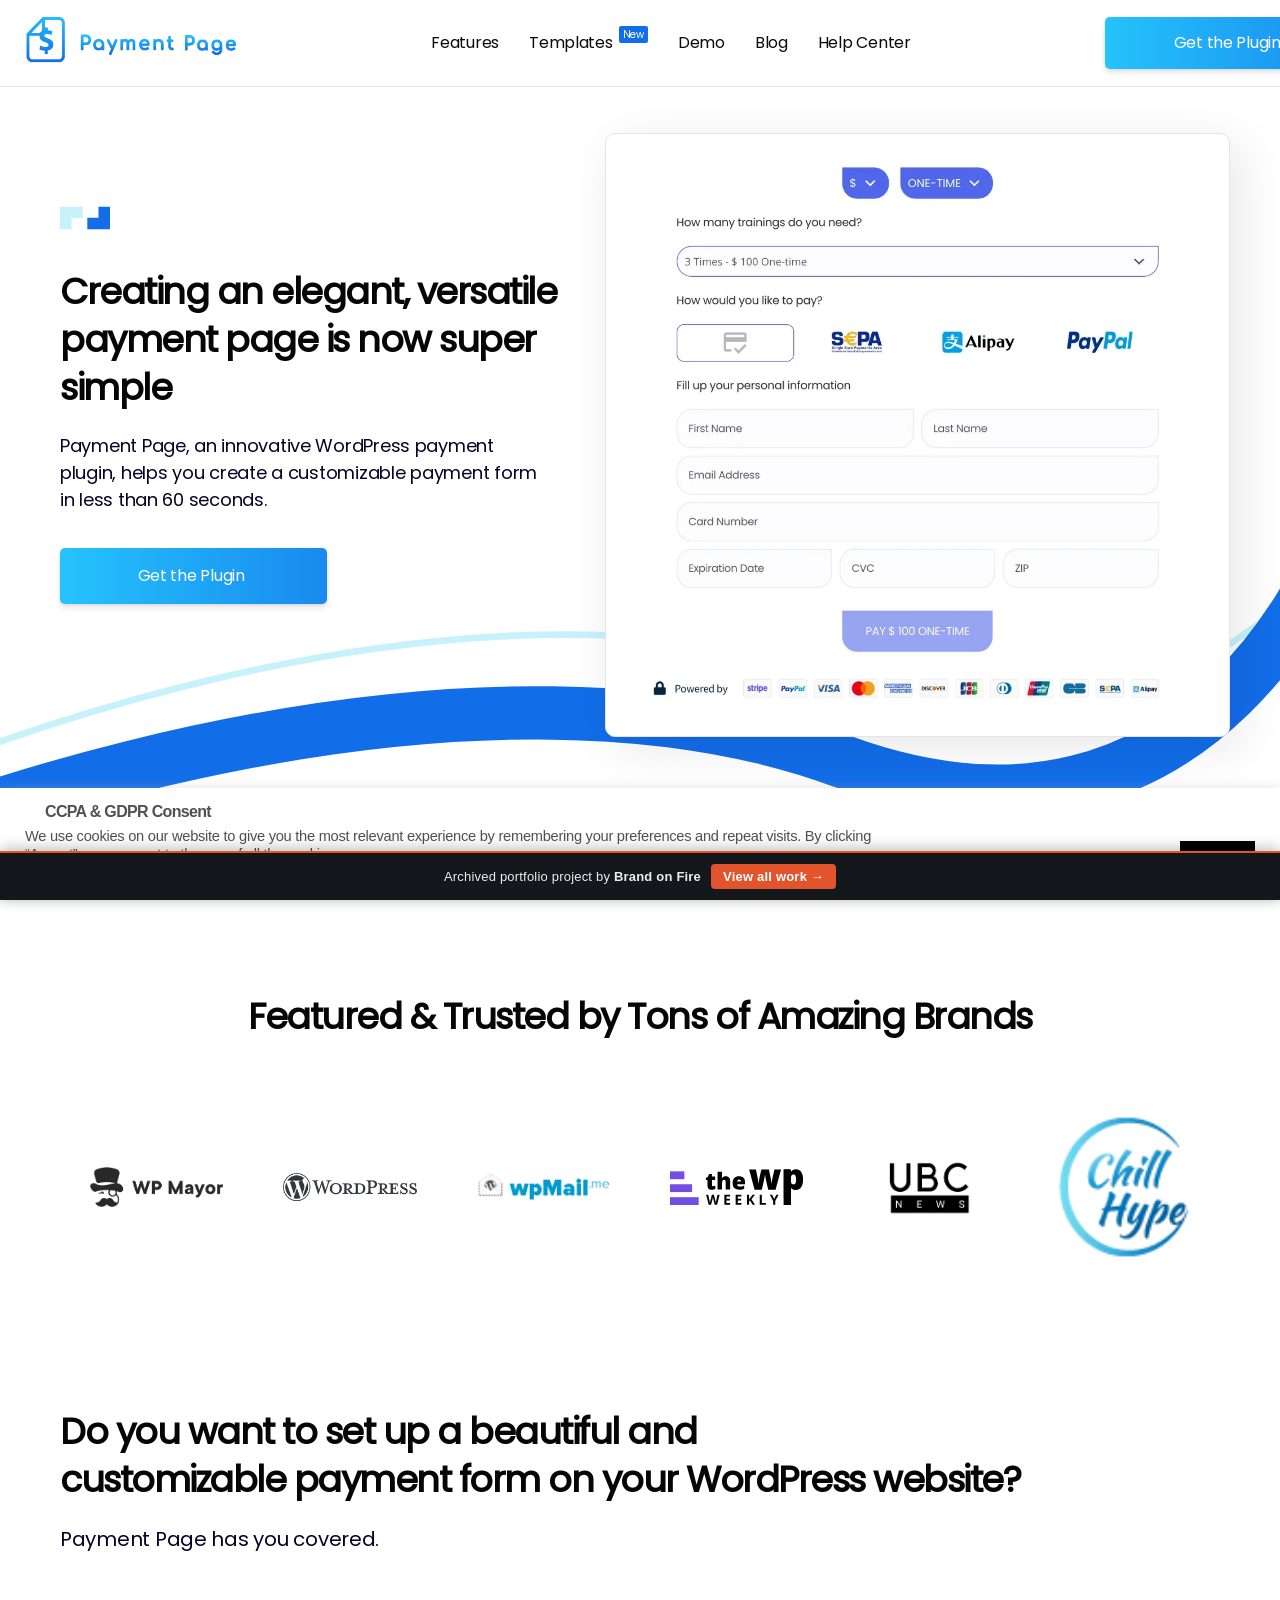
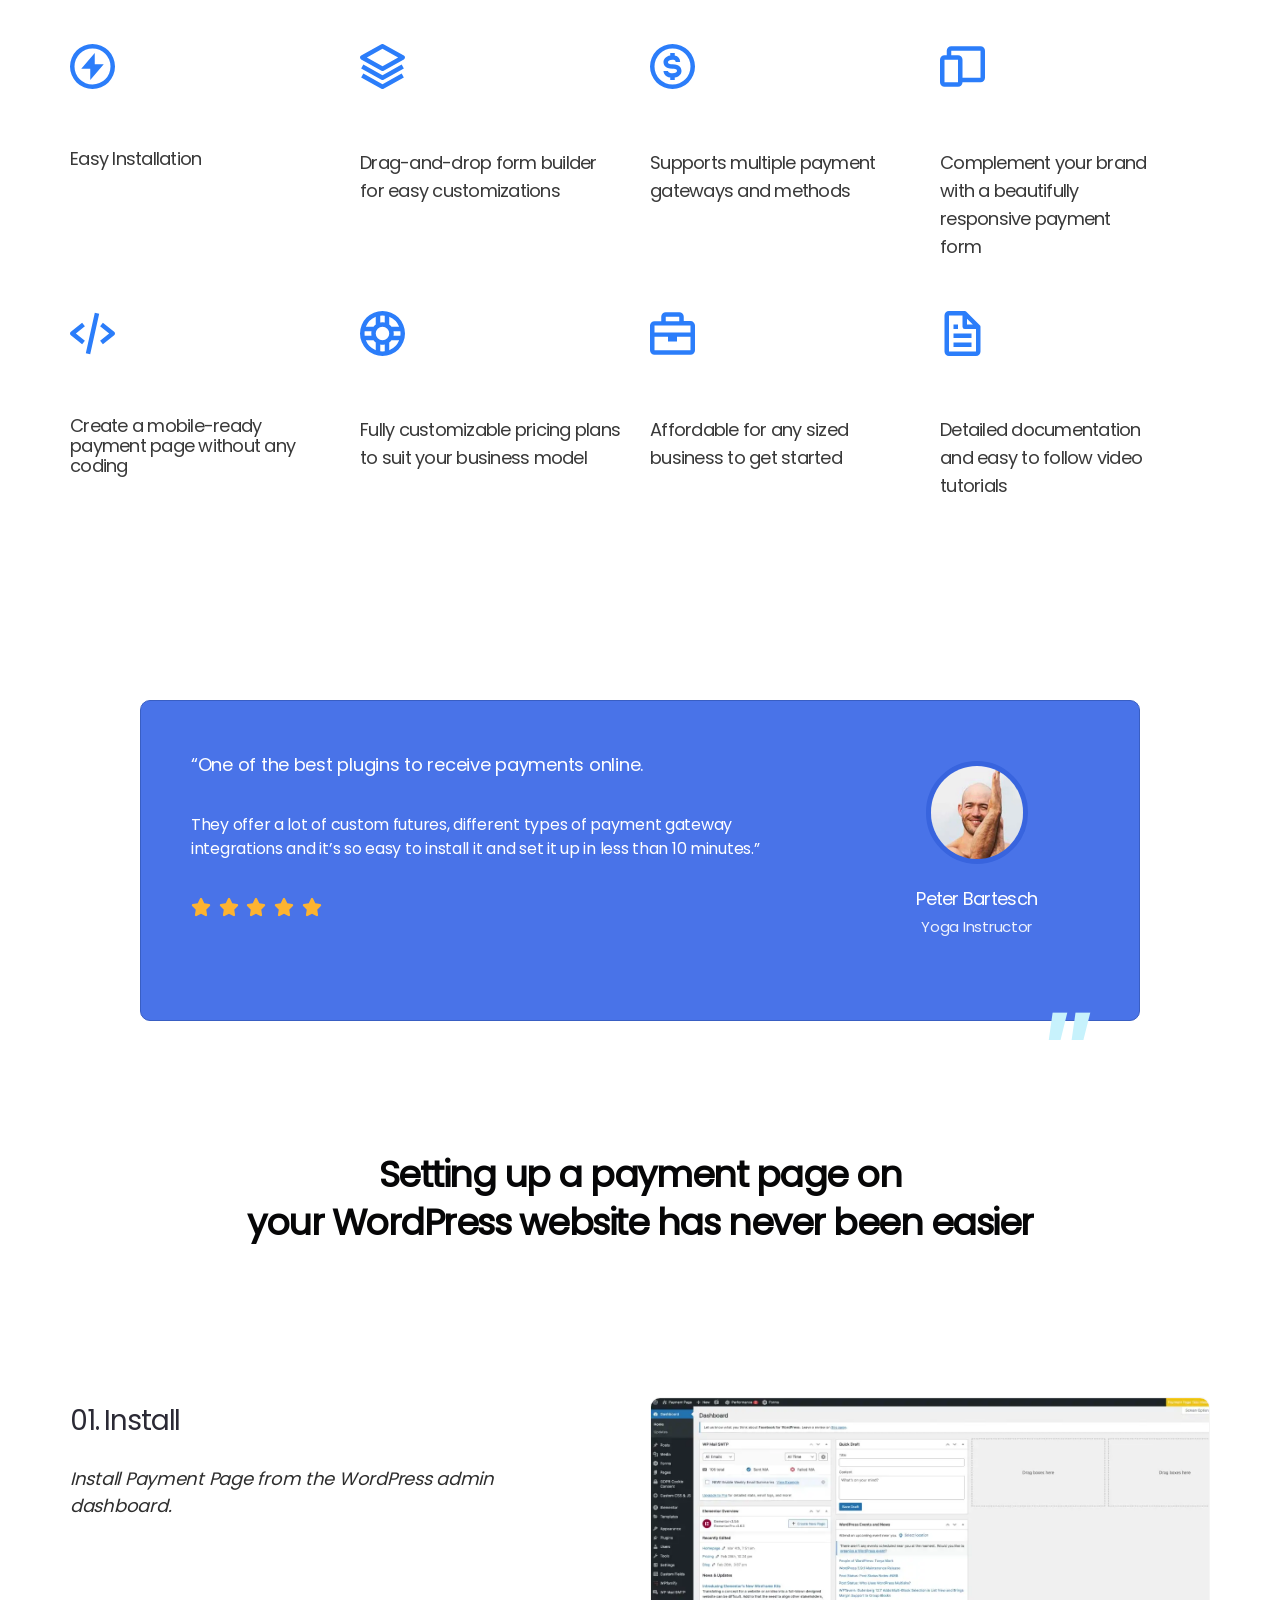
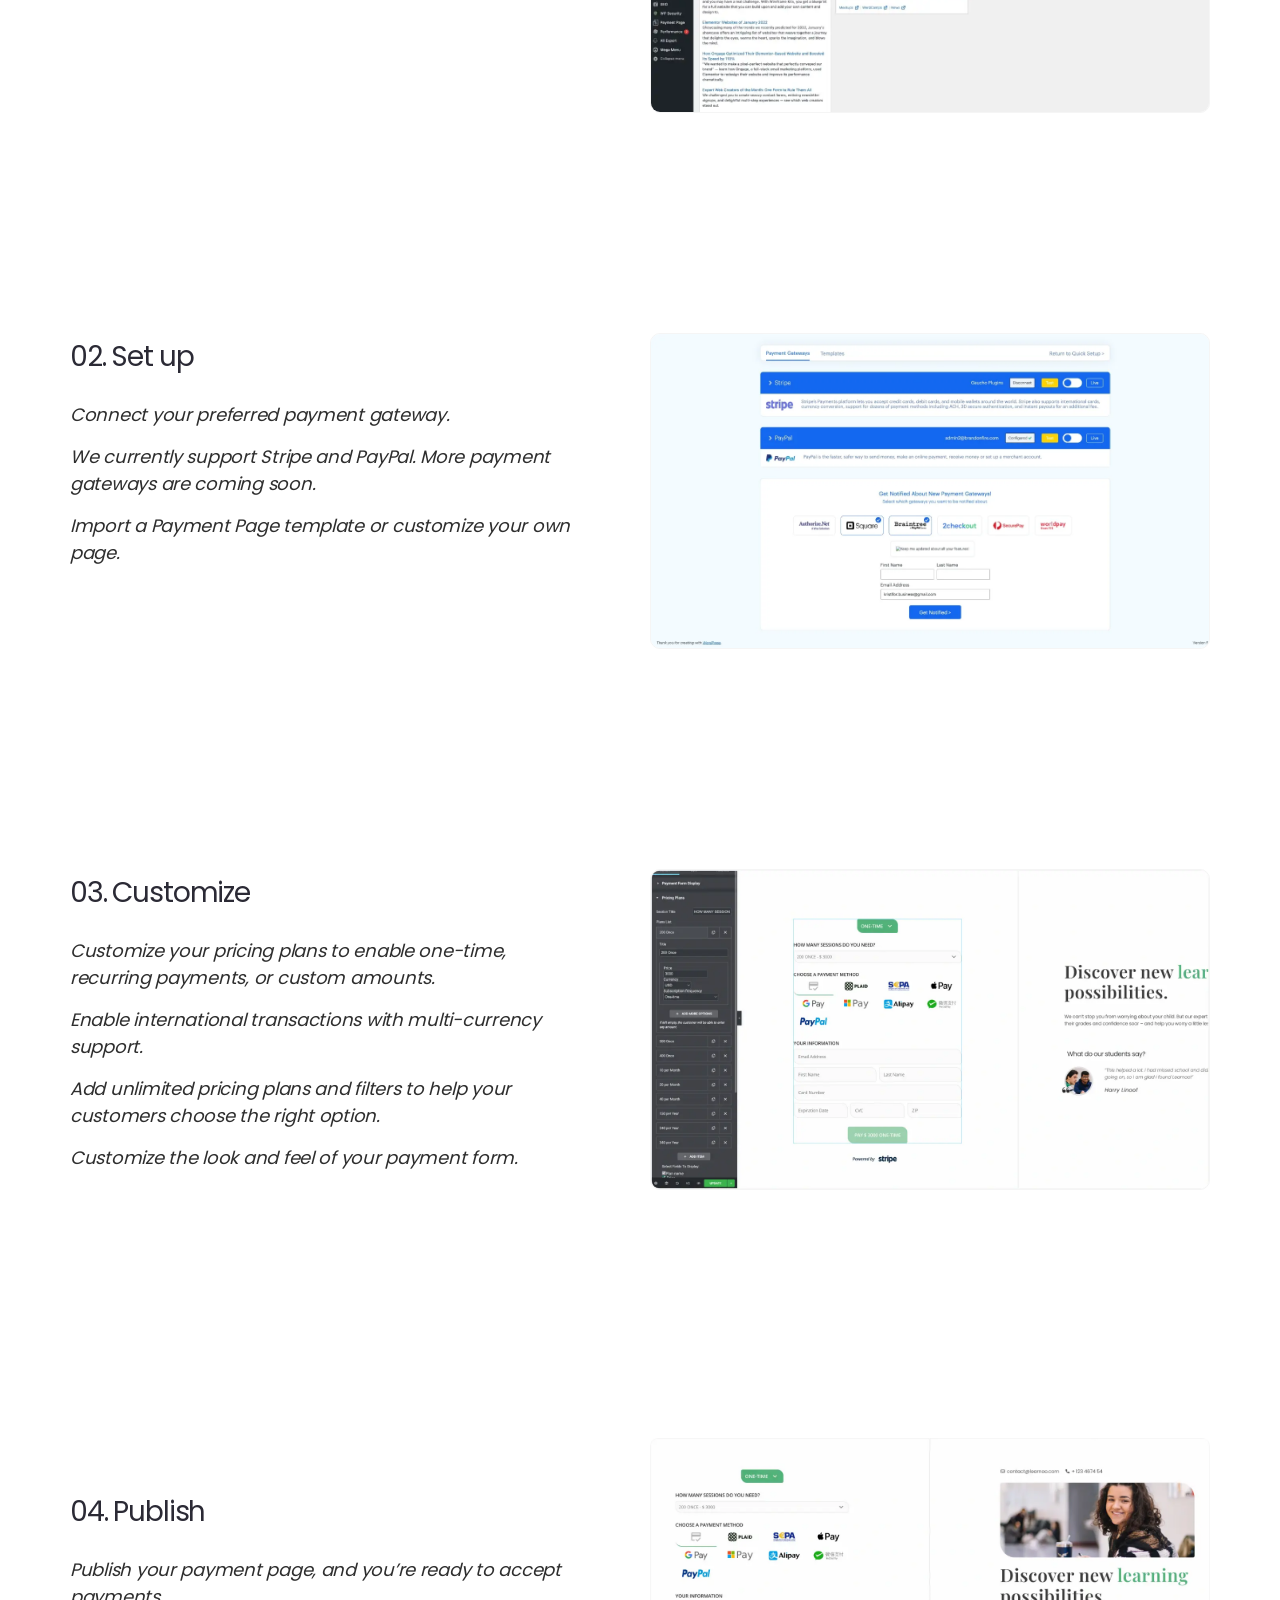
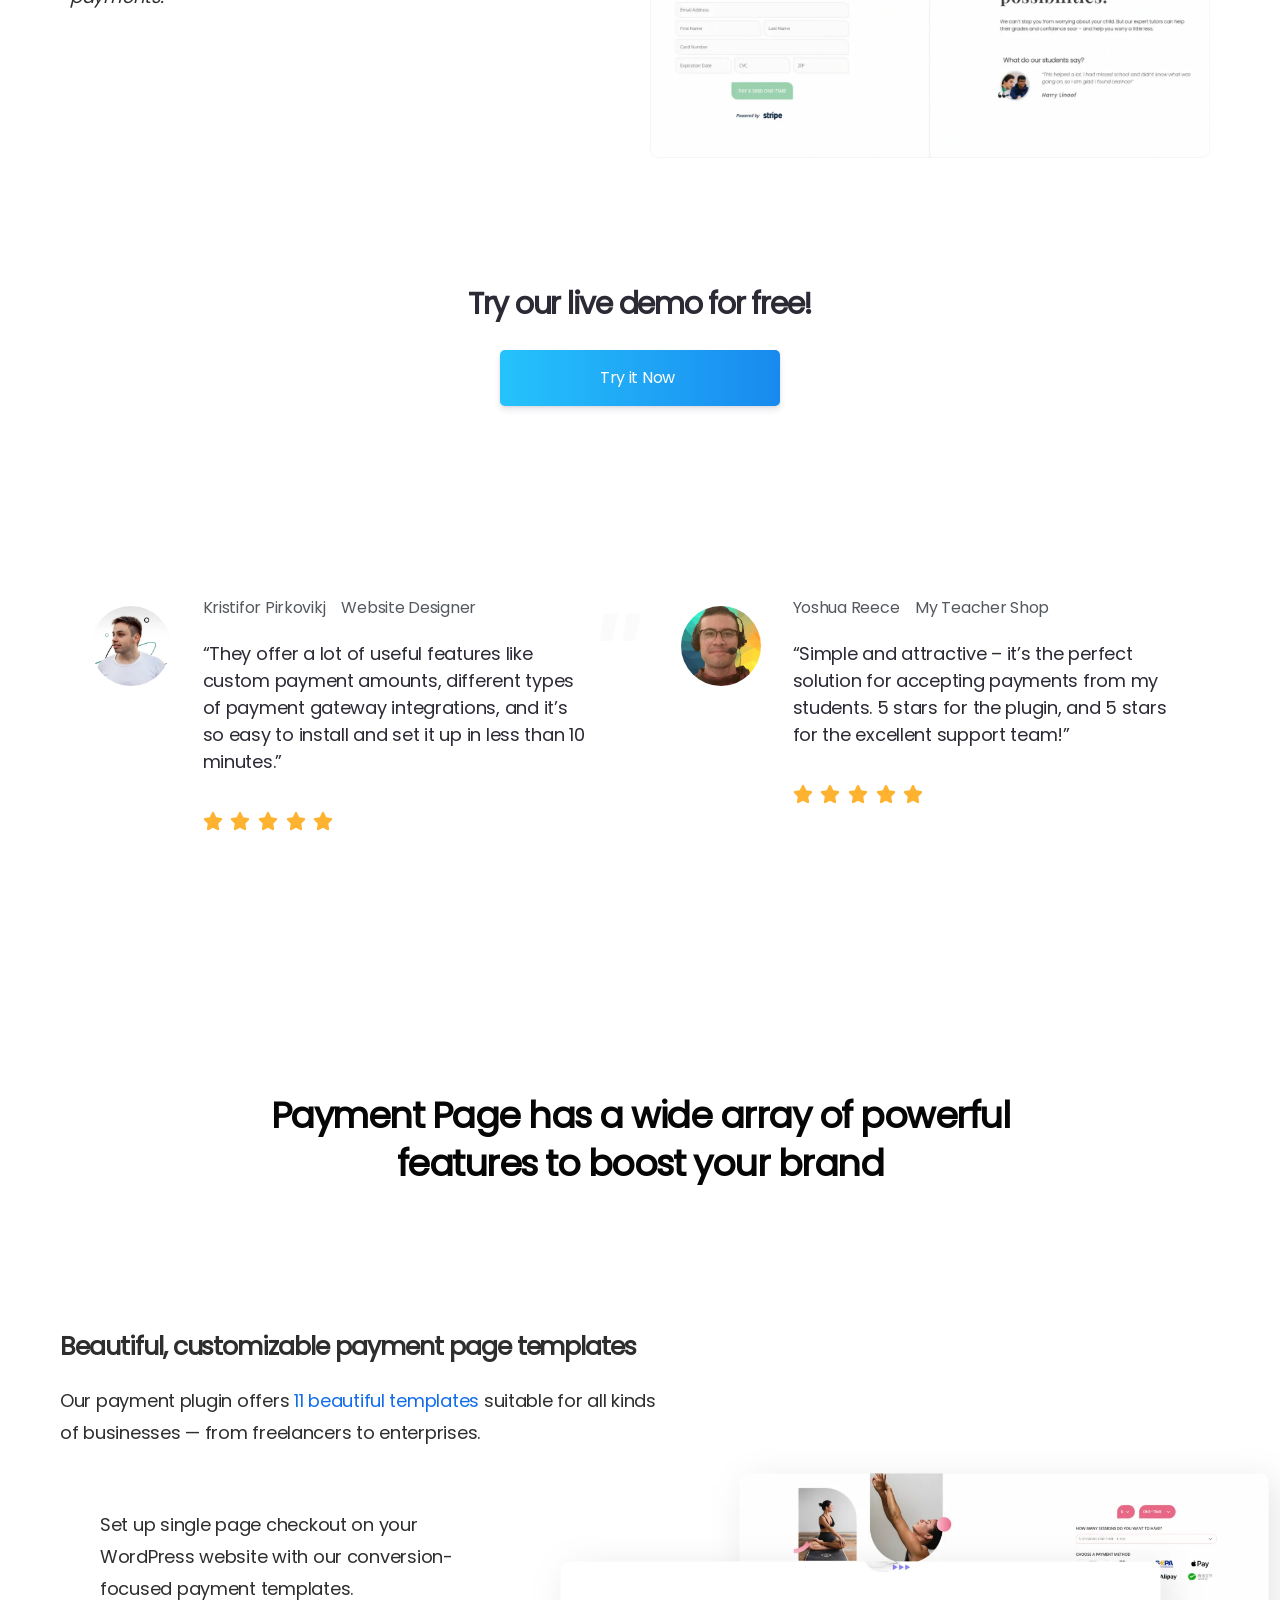
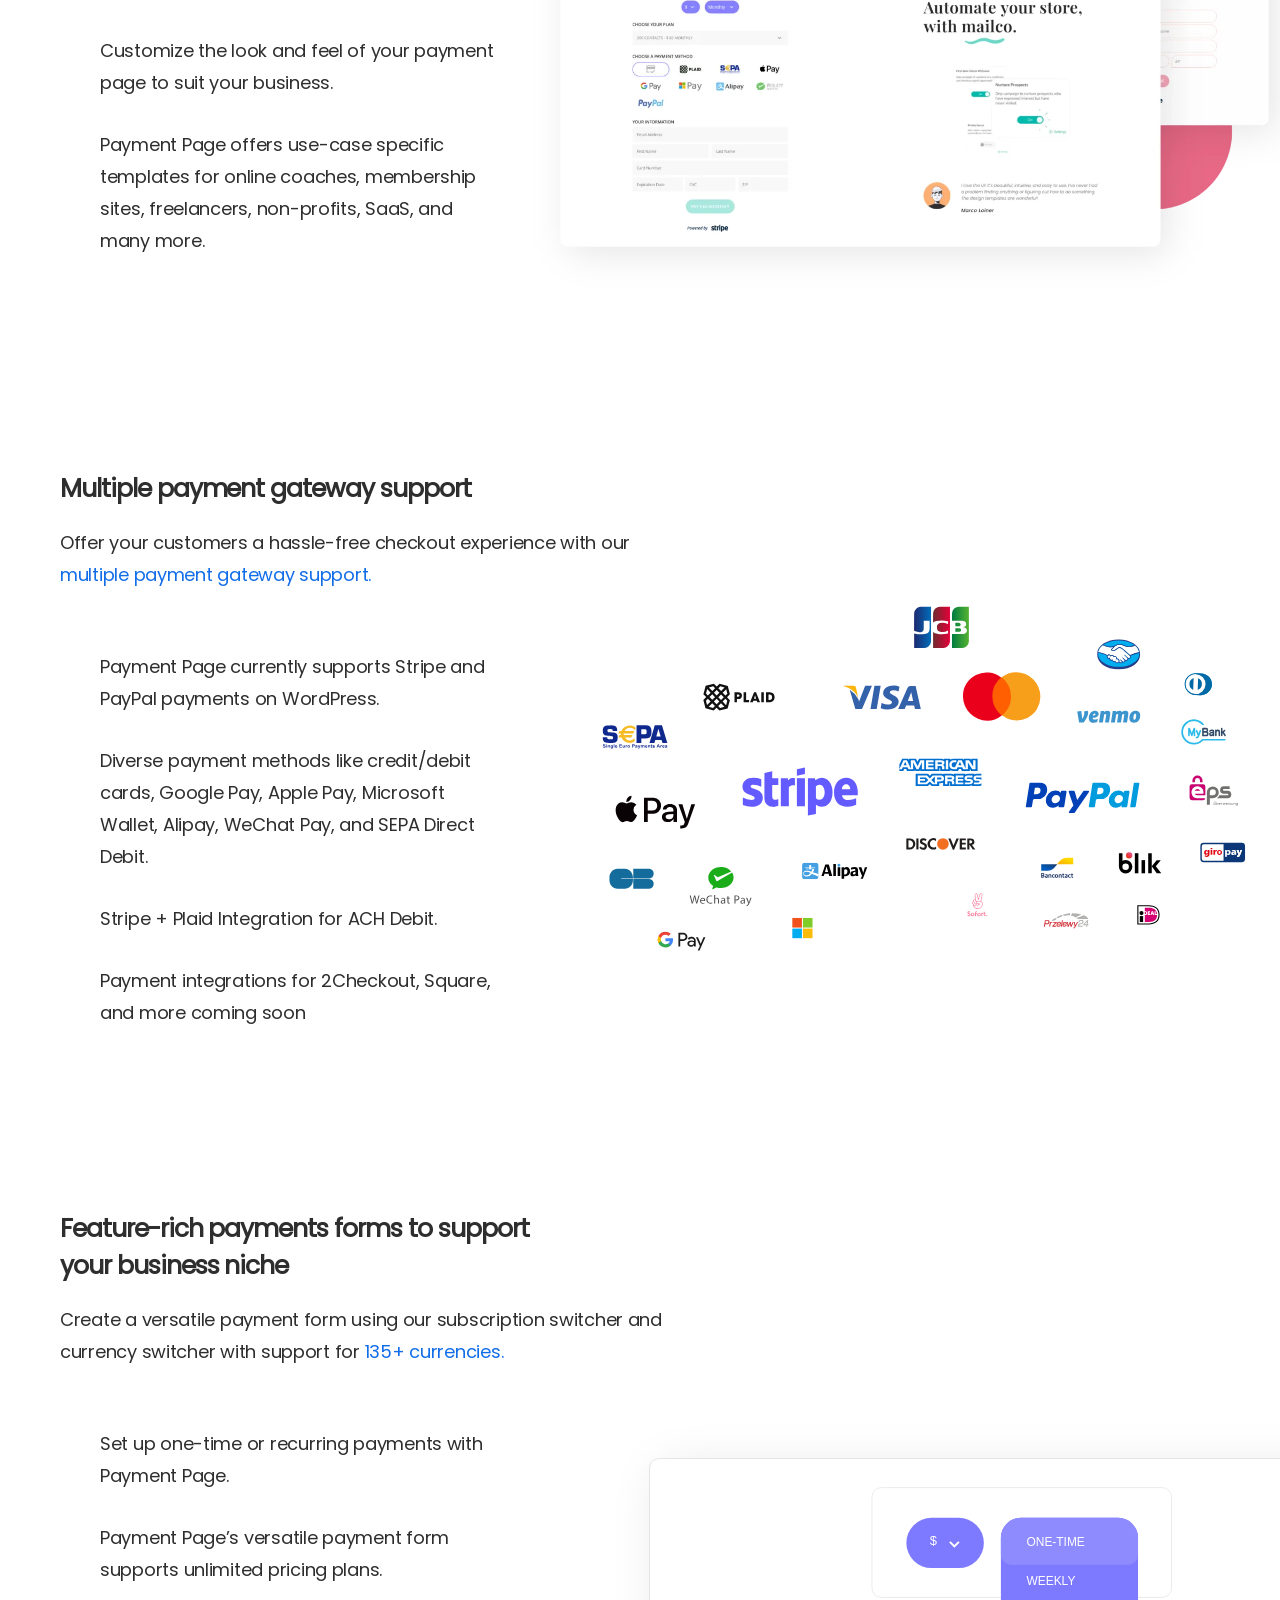
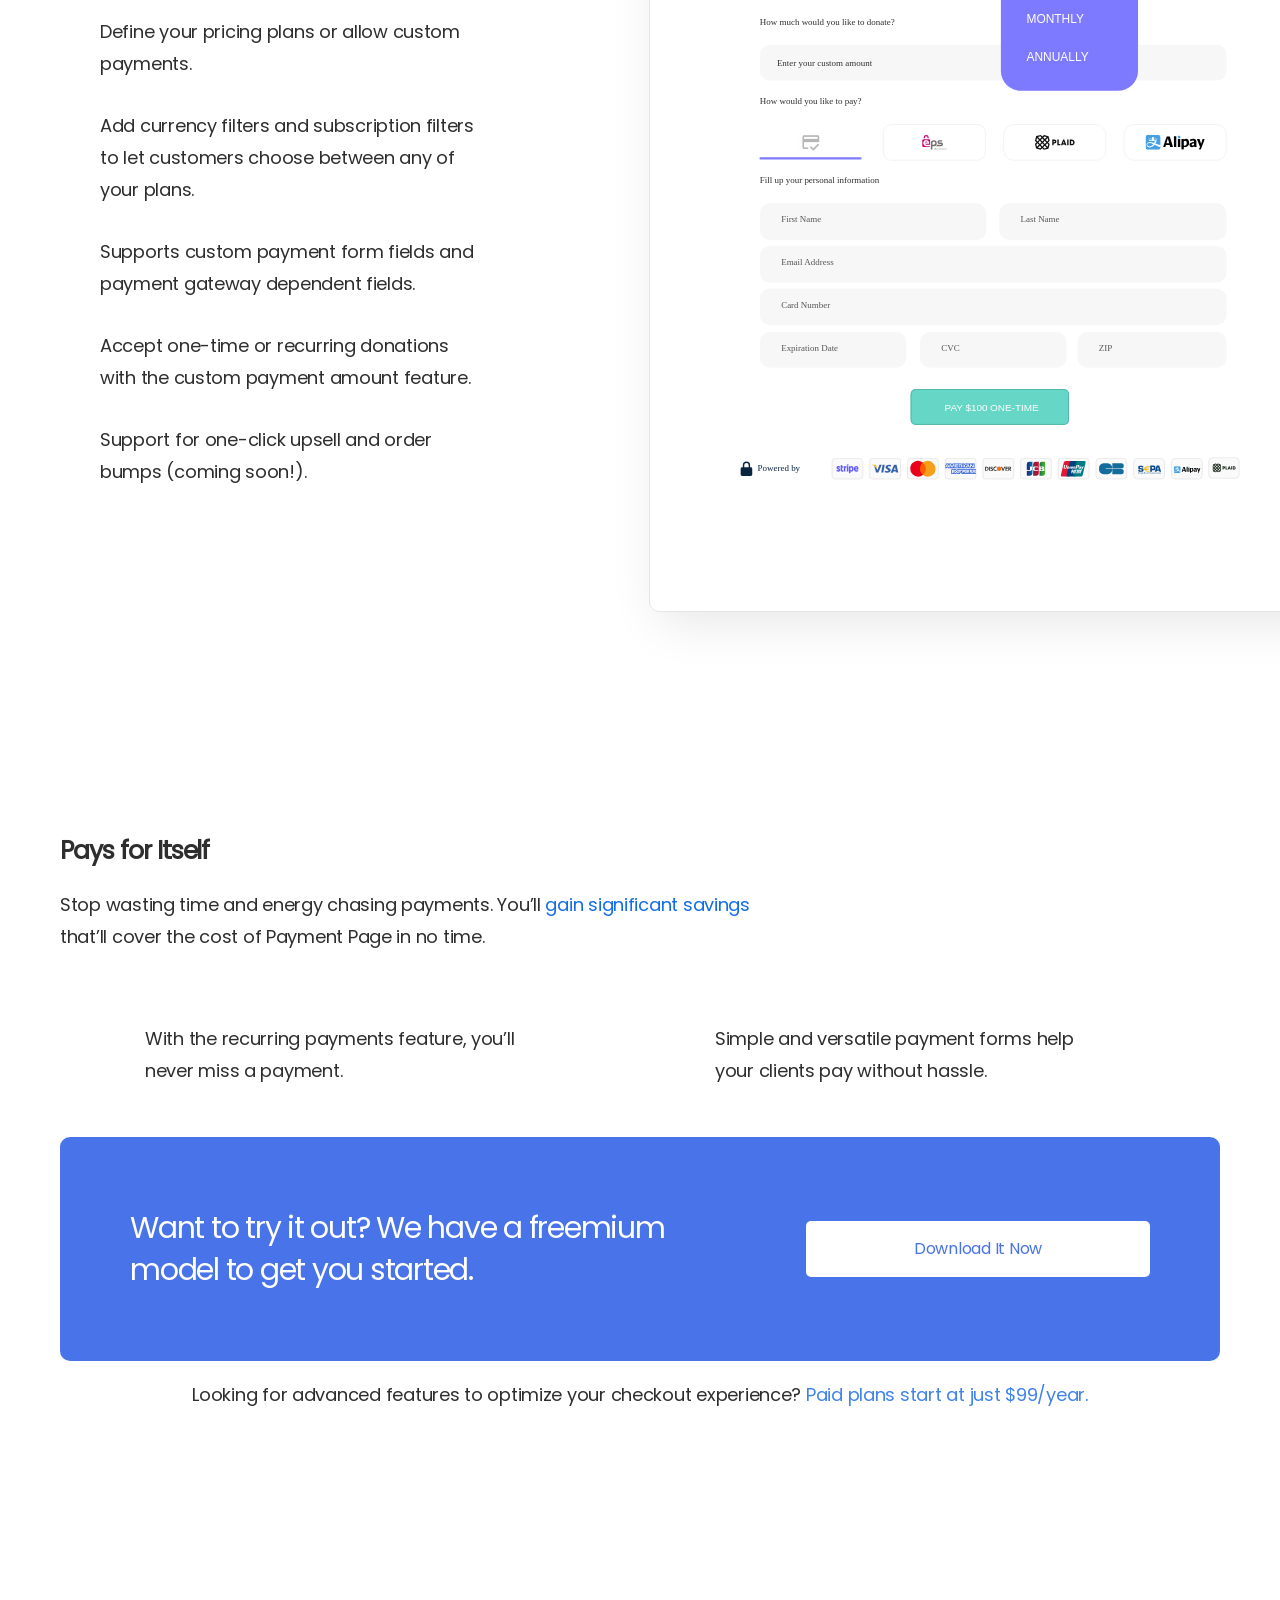
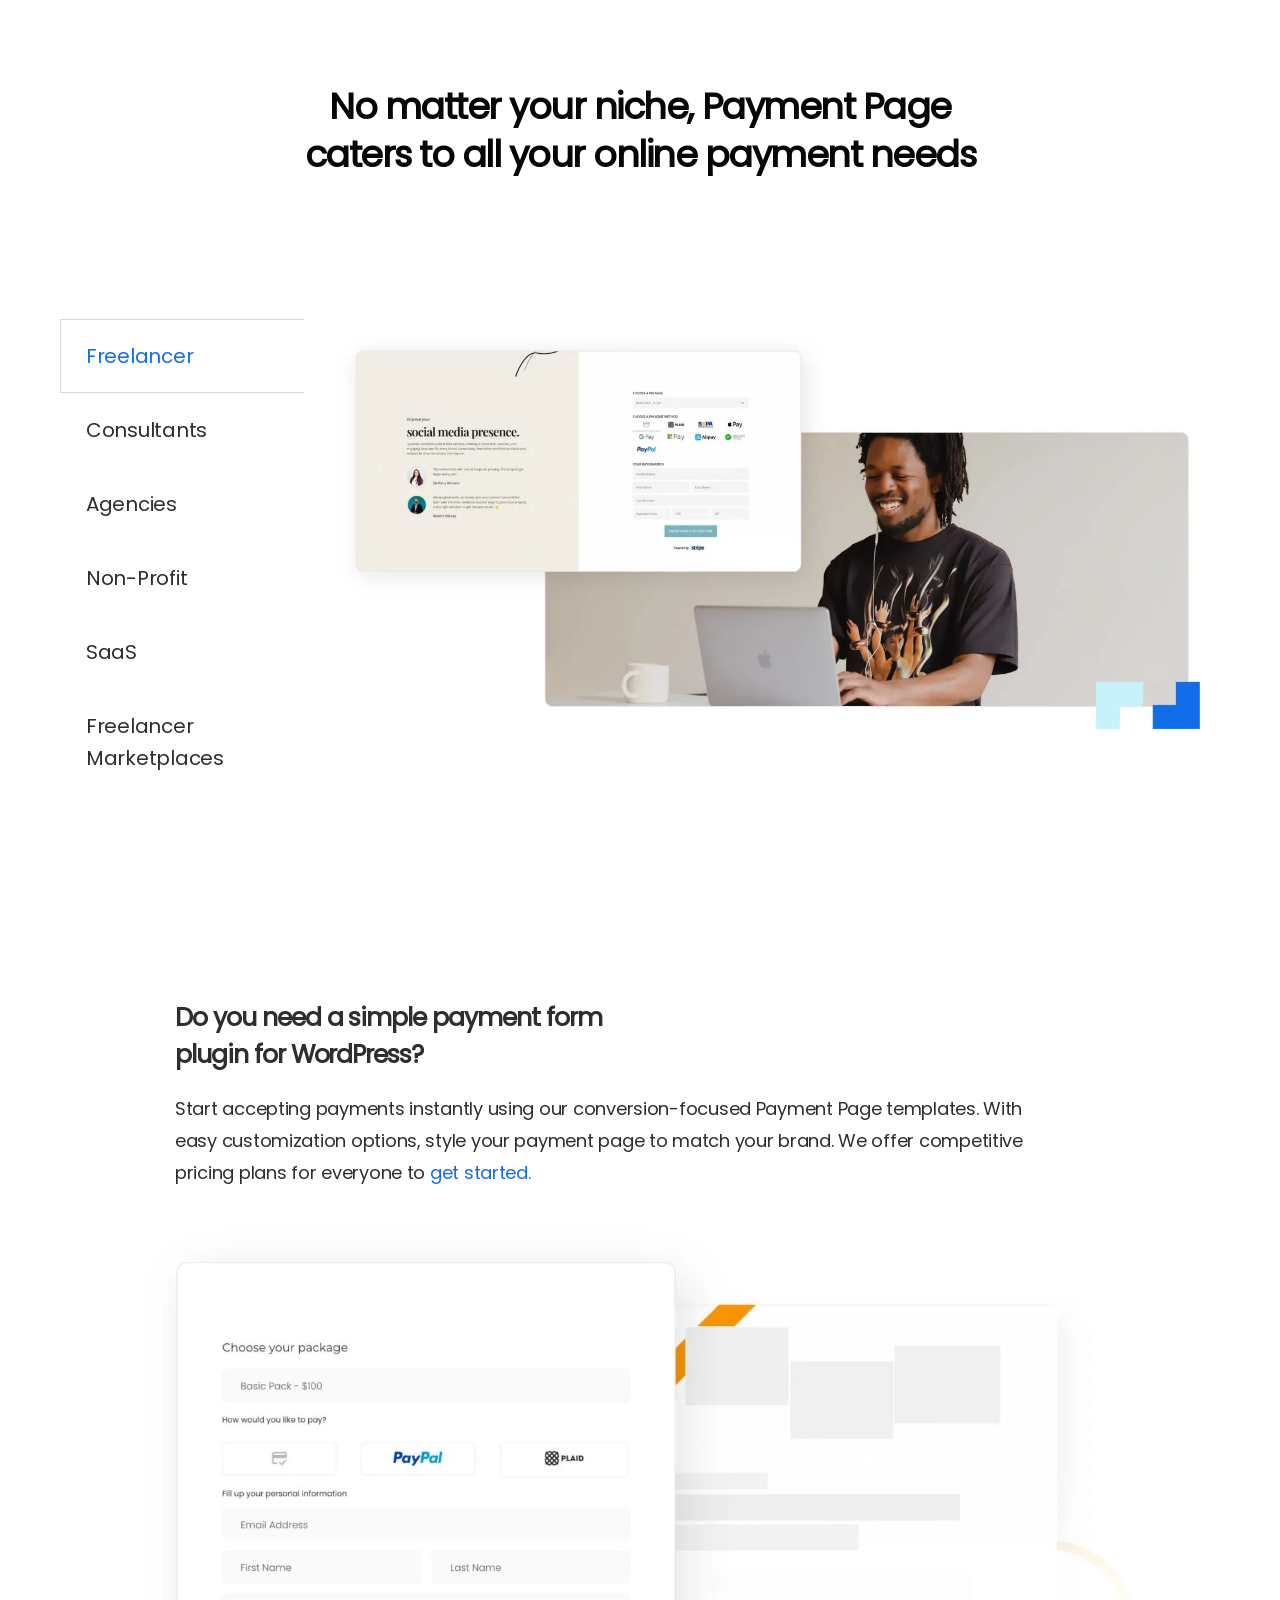
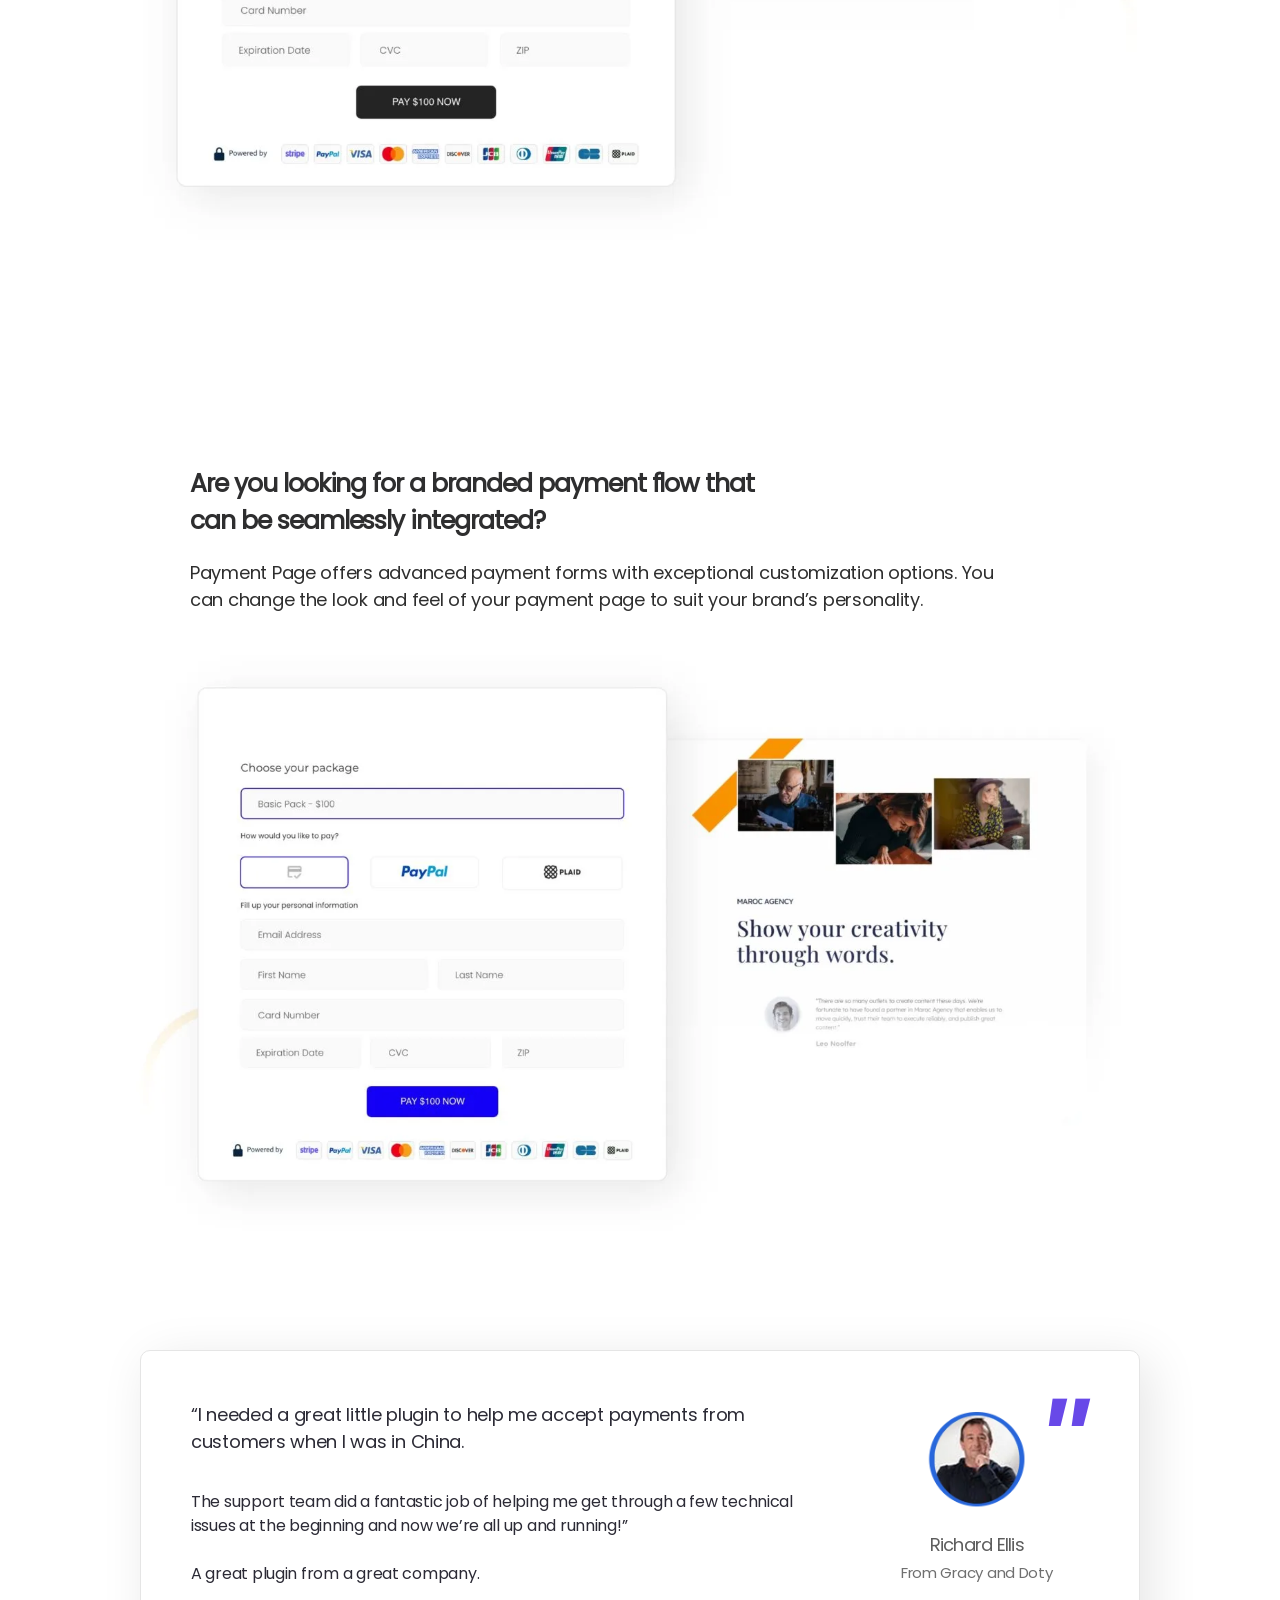
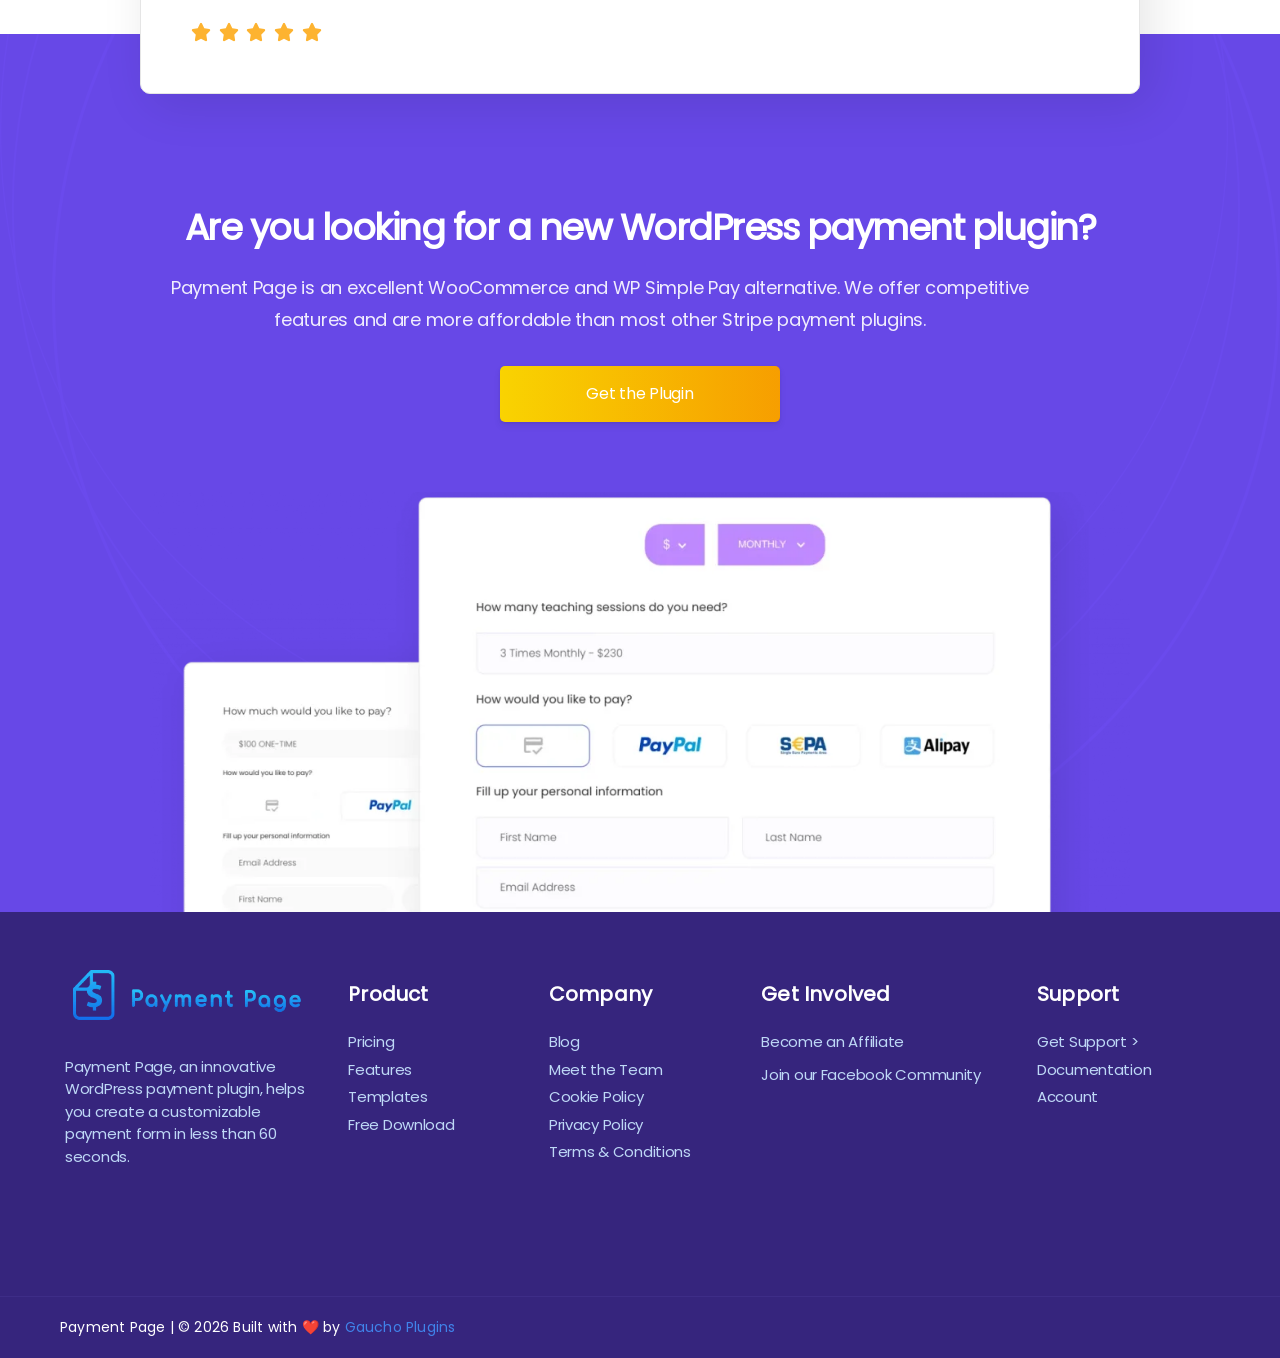
==== index.html @ d84db213 "feat: contact forms view-only (pointer-events:none) — no useless form interaction" ====
<!doctype html><html lang="en-US" prefix="og: https://ogp.me/ns#" class="" data-bofp="0"><head><meta charset="UTF-8"><meta name="viewport" content="width=device-width, initial-scale=1.0, viewport-fit=cover"><title>Payment Page | WordPress Payment Plugin for Stripe &amp; PayPal</title><meta name="description" content="Looking for a WordPress payment plugin to create beautiful payment forms? Try Payment Page with multi-gateway support and rich customization options."><meta name="robots" content="follow, index, max-snippet:-1, max-video-preview:-1, max-image-preview:large"><link rel="canonical" href="/"><meta property="og:locale" content="en_US"><meta property="og:type" content="website"><meta property="og:title" content="Payment Page | WordPress Payment Plugin for Stripe &amp; PayPal"><meta property="og:description" content="Looking for a WordPress payment plugin to create beautiful payment forms? Try Payment Page with multi-gateway support and rich customization options."><meta property="og:url" content="/"><meta property="og:site_name" content="Payment Page"><meta property="og:updated_time" content="2024-12-10T23:13:14-08:00"><meta property="og:image" content="/wp-content/uploads/2022/03/payment-page.jpg"><meta property="og:image:secure_url" content="/wp-content/uploads/2022/03/payment-page.jpg"><meta property="og:image:width" content="1200"><meta property="og:image:height" content="630"><meta property="og:image:alt" content="wordpress payment plugin"><meta property="og:image:type" content="image/jpeg"><meta name="twitter:card" content="summary_large_image"><meta name="twitter:title" content="Payment Page | WordPress Payment Plugin for Stripe &amp; PayPal"><meta name="twitter:description" content="Looking for a WordPress payment plugin to create beautiful payment forms? Try Payment Page with multi-gateway support and rich customization options."><meta name="twitter:image" content="/wp-content/uploads/2022/03/payment-page.jpg"><meta name="twitter:label1" content="Written by"><meta name="twitter:data1" content="Brandon Ernst, Founder &amp; CEO"><meta name="twitter:label2" content="Time to read"><meta name="twitter:data2" content="5 minutes"><link rel="alternate" type="application/rss+xml" title="Payment Page » Feed" href="/feed/"><link rel="https://api.w.org/" href="/wp-json/"><link rel="alternate" title="JSON" type="application/json" href="/wp-json/wp/v2/pages/8472"><meta name="generator" content="Elementor 4.1.1; features: additional_custom_breakpoints; settings: css_print_method-internal, google_font-enabled, font_display-auto"><link rel="icon" href="/wp-content/uploads/2020/05/cropped-PP_fav-1-32x32.png" sizes="32x32"><link rel="icon" href="/wp-content/uploads/2020/05/cropped-PP_fav-1-192x192.png" sizes="192x192"><link rel="apple-touch-icon" href="/wp-content/uploads/2020/05/cropped-PP_fav-1-180x180.png"><meta name="msapplication-TileImage" content="/wp-content/uploads/2020/05/cropped-PP_fav-1-270x270.png"><meta name="generator" content="WP Rocket 3.20.2" data-wpr-features="wpr_minify_js wpr_lazyload_images wpr_lazyload_iframes wpr_preconnect_external_domains wpr_oci wpr_minify_css wpr_preload_links wpr_desktop"><link rel="stylesheet" href="style.css"><style>[data-bofp="1"]{background-color:rgb(255, 255, 255)!important;color:rgb(2, 2, 2)!important}[data-bofp="2"]{background-color:rgb(255, 255, 255)!important;color:rgb(2, 2, 2)!important}[data-bofp="3"]{background-color:rgb(255, 255, 255)!important;color:rgb(2, 2, 2)!important}[data-bofp="4"]{background-color:rgb(255, 255, 255)!important;color:rgb(2, 2, 2)!important}[data-bofp="5"]{background-color:rgb(255, 255, 255)!important;color:rgb(2, 2, 2)!important}[data-bofp="6"]{background-color:rgb(255, 255, 255)!important;color:rgb(2, 2, 2)!important}[data-bofp="7"]{background-color:rgb(73, 115, 232)!important;color:rgb(2, 2, 2)!important}[data-bofp="8"]{background-color:rgb(255, 255, 255)!important;color:rgb(2, 2, 2)!important}[data-bofp="9"]{background-color:rgb(255, 255, 255)!important;color:rgb(2, 2, 2)!important}[data-bofp="10"]{background-color:rgb(255, 255, 255)!important;color:rgb(2, 2, 2)!important}[data-bofp="11"]{background-color:rgb(255, 255, 255)!important;color:rgb(2, 2, 2)!important}[data-bofp="12"]{background-color:rgb(255, 255, 255)!important;color:rgb(2, 2, 2)!important}[data-bofp="13"]{background-color:rgb(255, 255, 255)!important;color:rgb(2, 2, 2)!important}[data-bofp="14"]{background-color:rgb(73, 115, 232)!important;color:rgb(2, 2, 2)!important}[data-bofp="15"]{background-color:rgb(255, 255, 255)!important;color:rgb(2, 2, 2)!important}[data-bofp="16"]{background-color:rgb(255, 255, 255)!important;color:rgb(2, 2, 2)!important}[data-bofp="17"]{background-color:rgb(255, 255, 255)!important;color:rgb(2, 2, 2)!important}[data-bofp="18"]{background-color:rgb(104, 73, 232)!important;color:rgb(2, 2, 2)!important}[data-bofp="19"]{background-color:rgb(104, 73, 232)!important;color:rgb(2, 2, 2)!important}[data-bofp="20"]{background-color:rgb(54, 37, 125)!important;color:rgb(2, 2, 2)!important}[data-bofp="21"]{background-color:rgb(54, 37, 125)!important;color:rgb(2, 2, 2)!important}[data-bofp="22"]{background-color:rgb(255, 255, 255)!important;color:rgb(81, 81, 81)!important}</style><meta name="robots" content="noindex, nofollow"><style id="bof-noform">form,form *,fieldset,fieldset *,input,textarea,select,label.fusion-form-label,.wpcf7,.wpcf7 *,.fusion-form,.fusion-form *,.fusion-contact-form,.fusion-contact-form *,.elementor-form,.elementor-form *,.gform_wrapper,.gform_wrapper *,[class*="contact-form"],[class*="contact-form"] *,[id*="contact-form"],[id*="contact-form"] *{pointer-events:none!important;cursor:default!important;-webkit-user-select:none!important;user-select:none!important}</style></head><body data-rsssl="1" class="home wp-singular page-template page-template-elementor_header_footer page page-id-8472 custom-background wp-custom-logo wp-embed-responsive wp-theme-twentytwenty mega-menu-primary mega-menu-expanded singular enable-search-modal has-post-thumbnail has-no-pagination not-showing-comments show-avatars elementor_header_footer footer-top-visible reduced-spacing elementor-default elementor-template-full-width elementor-kit-7 elementor-page elementor-page-8472 e--ua-blink e--ua-mac e--ua-webkit" data-elementor-device-mode="desktop" data-bofp="1"><a class="skip-link screen-reader-text" href="#site-content">Skip to the content</a>		<header data-elementor-type="header" data-elementor-id="1223" class="elementor elementor-1223 elementor-location-header" data-elementor-post-type="elementor_library"><section class="elementor-section elementor-top-section elementor-element elementor-element-026d8f6 elementor-section-full_width elementor-section-content-middle elementor-section-height-default elementor-section-height-default elementor-sticky elementor-sticky--effects elementor-sticky--active elementor-section--handles-inside" data-id="026d8f6" data-element_type="section" data-e-type="section" data-settings="{&quot;sticky&quot;:&quot;top&quot;,&quot;sticky_offset_mobile&quot;:0,&quot;background_background&quot;:&quot;classic&quot;,&quot;sticky_on&quot;:[&quot;desktop&quot;,&quot;tablet&quot;,&quot;mobile&quot;],&quot;sticky_offset&quot;:0,&quot;sticky_effects_offset&quot;:0,&quot;sticky_anchor_link_offset&quot;:0}" style="position: fixed; width: 1366px; margin-top: 0px; margin-bottom: 0px; top: 0px;" data-bofp="2"><div class="elementor-container elementor-column-gap-no"><div class="elementor-column elementor-col-33 elementor-top-column elementor-element elementor-element-97bc20b" data-id="97bc20b" data-element_type="column" data-e-type="column"><div class="elementor-widget-wrap elementor-element-populated"><div class="elementor-element elementor-element-d6634a5 elementor-hidden-tablet elementor-hidden-mobile elementor-widget elementor-widget-theme-site-logo elementor-widget-image" data-id="d6634a5" data-element_type="widget" data-e-type="widget" data-widget_type="theme-site-logo.default"><div class="elementor-widget-container"><a href="index.html"><img fetchpriority="high" width="425" height="127" src="_a/60b8e5782704.webp" class="attachment-full size-full wp-image-1227" alt="Payment Page Logo" decoding="sync">				</a></div></div><section class="elementor-section elementor-inner-section elementor-element elementor-element-ea21c67 elementor-section-content-middle elementor-hidden-desktop elementor-section-boxed elementor-section-height-default elementor-section-height-default" data-id="ea21c67" data-element_type="section" data-e-type="section"><div class="elementor-container elementor-column-gap-default"><div class="elementor-column elementor-col-50 elementor-inner-column elementor-element elementor-element-7f04a51" data-id="7f04a51" data-element_type="column" data-e-type="column"><div class="elementor-widget-wrap elementor-element-populated"><div class="elementor-element elementor-element-5f401c7 elementor-widget elementor-widget-theme-site-logo elementor-widget-image" data-id="5f401c7" data-element_type="widget" data-e-type="widget" data-widget_type="theme-site-logo.default"><div class="elementor-widget-container"><a href="index.html"><img fetchpriority="high" width="425" height="127" src="_a/60b8e5782704.webp" class="attachment-full size-full wp-image-1227" alt="Payment Page Logo" decoding="sync">				</a></div></div></div></div><div class="elementor-column elementor-col-50 elementor-inner-column elementor-element elementor-element-3806515" data-id="3806515" data-element_type="column" data-e-type="column"><div class="elementor-widget-wrap elementor-element-populated"><div class="elementor-element elementor-element-ff481a4 elementor-nav-menu__align-justify elementor-nav-menu--stretch elementor-nav-menu__text-align-center elementor-nav-menu--dropdown-tablet elementor-nav-menu--toggle elementor-nav-menu--burger elementor-widget elementor-widget-nav-menu" data-id="ff481a4" data-element_type="widget" data-e-type="widget" data-settings="{&quot;full_width&quot;:&quot;stretch&quot;,&quot;layout&quot;:&quot;horizontal&quot;,&quot;submenu_icon&quot;:{&quot;value&quot;:&quot;&lt;i class=\&quot;fas fa-caret-down\&quot; aria-hidden=\&quot;true\&quot;&gt;&lt;\/i&gt;&quot;,&quot;library&quot;:&quot;fa-solid&quot;},&quot;toggle&quot;:&quot;burger&quot;}" data-widget_type="nav-menu.default"><div class="elementor-widget-container"><nav aria-label="Menu" class="elementor-nav-menu--main elementor-nav-menu__container elementor-nav-menu--layout-horizontal e--pointer-none"><ul id="menu-1-ff481a4" class="elementor-nav-menu" data-smartmenus-id="17822874148181113"><li class="menu-item menu-item-type-post_type menu-item-object-page menu-item-10734"><a href="features/index.html" class="elementor-item">Features</a></li><li class="menu-item menu-item-type-post_type menu-item-object-page menu-item-1035"><a href="templates/index.html" class="elementor-item">Templates</a></li><li class="menu-item menu-item-type-post_type menu-item-object-page menu-item-4497"><a href="demo/index.html" class="elementor-item">Demo</a></li><li class="menu-item menu-item-type-post_type menu-item-object-page menu-item-10738"><a href="blog/index.html" class="elementor-item">Blog</a></li><li class="menu-item menu-item-type-post_type menu-item-object-page menu-item-has-children menu-item-5776"><a href="support/index.html" class="elementor-item has-submenu" id="sm-17822874148181113-1" aria-haspopup="true" aria-controls="sm-17822874148181113-2" aria-expanded="false">Help Center<span class="sub-arrow"><i class="fas fa-caret-down" aria-hidden="true"></i></span></a><ul class="sub-menu elementor-nav-menu--dropdown" id="sm-17822874148181113-2" role="group" aria-hidden="true" aria-labelledby="sm-17822874148181113-1" aria-expanded="false"><li class="menu-item menu-item-type-post_type menu-item-object-page menu-item-6088"><a href="support/index.html" class="elementor-sub-item">Pre-Sale Questions</a></li><li class="menu-item menu-item-type-custom menu-item-object-custom menu-item-6083"><a href="https://www.youtube.com/channel/UCKhMQyEO39ZNmP4F4ZxWyOQ" class="elementor-sub-item">Videos</a></li><li class="menu-item menu-item-type-post_type menu-item-object-page menu-item-11232"><a href="faqs/index.html" class="elementor-sub-item">FAQs</a></li><li class="menu-item menu-item-type-custom menu-item-object-custom menu-item-6087"><a href="https://www.facebook.com/groups/paymentpage" class="elementor-sub-item">Facebook Community</a></li><li class="menu-item menu-item-type-custom menu-item-object-custom menu-item-6082"><a target="_blank" href="https://docs.paymentpageplugin.com/" class="elementor-sub-item">Documentation</a></li></ul></li><li class="menu-item menu-item-type-post_type menu-item-object-page menu-item-8117"><a href="pricing/index.html" class="elementor-item">Get the Plugin</a></li></ul>			</nav><div class="elementor-menu-toggle" role="button" tabindex="0" aria-label="Menu Toggle" aria-expanded="false" style=""><i aria-hidden="true" role="presentation" class="elementor-menu-toggle__icon--open eicon-menu-bar"></i><i aria-hidden="true" role="presentation" class="elementor-menu-toggle__icon--close eicon-close"></i>		</div><nav class="elementor-nav-menu--dropdown elementor-nav-menu__container" aria-hidden="true" style="top: 0px; --menu-height: 0; width: 1366px; left: 0px;"><ul id="menu-2-ff481a4" class="elementor-nav-menu" data-smartmenus-id="17822874148216714"><li class="menu-item menu-item-type-post_type menu-item-object-page menu-item-10734"><a href="features/index.html" class="elementor-item" tabindex="-1">Features</a></li><li class="menu-item menu-item-type-post_type menu-item-object-page menu-item-1035"><a href="templates/index.html" class="elementor-item" tabindex="-1">Templates</a></li><li class="menu-item menu-item-type-post_type menu-item-object-page menu-item-4497"><a href="demo/index.html" class="elementor-item" tabindex="-1">Demo</a></li><li class="menu-item menu-item-type-post_type menu-item-object-page menu-item-10738"><a href="blog/index.html" class="elementor-item" tabindex="-1">Blog</a></li><li class="menu-item menu-item-type-post_type menu-item-object-page menu-item-has-children menu-item-5776"><a href="support/index.html" class="elementor-item has-submenu" tabindex="-1" id="sm-17822874148216714-1" aria-haspopup="true" aria-controls="sm-17822874148216714-2" aria-expanded="false">Help Center<span class="sub-arrow"><i class="fas fa-caret-down" aria-hidden="true"></i></span></a><ul class="sub-menu elementor-nav-menu--dropdown" id="sm-17822874148216714-2" role="group" aria-hidden="true" aria-labelledby="sm-17822874148216714-1" aria-expanded="false"><li class="menu-item menu-item-type-post_type menu-item-object-page menu-item-6088"><a href="support/index.html" class="elementor-sub-item" tabindex="-1">Pre-Sale Questions</a></li><li class="menu-item menu-item-type-custom menu-item-object-custom menu-item-6083"><a href="https://www.youtube.com/channel/UCKhMQyEO39ZNmP4F4ZxWyOQ" class="elementor-sub-item" tabindex="-1">Videos</a></li><li class="menu-item menu-item-type-post_type menu-item-object-page menu-item-11232"><a href="faqs/index.html" class="elementor-sub-item" tabindex="-1">FAQs</a></li><li class="menu-item menu-item-type-custom menu-item-object-custom menu-item-6087"><a href="https://www.facebook.com/groups/paymentpage" class="elementor-sub-item" tabindex="-1">Facebook Community</a></li><li class="menu-item menu-item-type-custom menu-item-object-custom menu-item-6082"><a target="_blank" href="https://docs.paymentpageplugin.com/" class="elementor-sub-item" tabindex="-1">Documentation</a></li></ul></li><li class="menu-item menu-item-type-post_type menu-item-object-page menu-item-8117"><a href="pricing/index.html" class="elementor-item" tabindex="-1">Get the Plugin</a></li></ul>			</nav></div></div></div></div></div></section></div></div><div class="elementor-column elementor-col-33 elementor-top-column elementor-element elementor-element-6b8be8e elementor-hidden-tablet elementor-hidden-mobile" data-id="6b8be8e" data-element_type="column" data-e-type="column"><div class="elementor-widget-wrap elementor-element-populated"><div class="elementor-element elementor-element-35cfc25e elementor-hidden-tablet elementor-hidden-mobile elementor-widget elementor-widget-wp-widget-maxmegamenu" data-id="35cfc25e" data-element_type="widget" data-e-type="widget" data-widget_type="wp-widget-maxmegamenu.default"><div class="elementor-widget-container"><div id="mega-menu-wrap-primary" class="mega-menu-wrap"><div class="mega-menu-toggle"><div class="mega-toggle-blocks-left"></div><div class="mega-toggle-blocks-center"></div><div class="mega-toggle-blocks-right"><div class="mega-toggle-block mega-menu-toggle-animated-block mega-toggle-block-0" id="mega-toggle-block-0"><button aria-controls="mega-menu-primary" aria-expanded="false" aria-haspopup="true" aria-label="Toggle Menu" class="mega-toggle-animated mega-toggle-animated-slider" type="button"><span class="mega-toggle-animated-box"><span class="mega-toggle-animated-inner"></span></span></button></div></div></div><ul id="mega-menu-primary" class="mega-menu max-mega-menu mega-menu-horizontal" data-event="hover_intent" data-effect="fade_up" data-effect-speed="200" data-effect-mobile="disabled" data-effect-speed-mobile="0" data-panel-inner-width="300px" data-mobile-force-width="false" data-second-click="go" data-document-click="collapse" data-vertical-behaviour="standard" data-breakpoint="768" data-unbind="true" data-mobile-state="collapse_all" data-mobile-direction="vertical" data-overlay-desktop="false" data-overlay-mobile="false"><li class="mega-menu-item mega-menu-item-type-post_type mega-menu-item-object-page mega-menu-item-10734" id="mega-menu-item-10734"><a class="mega-menu-link" href="features/index.html">Features</a></li><li class="mega-menu-item mega-menu-item-type-post_type mega-menu-item-object-page mega-2-columns mega-sub-columns mega-menu-item-1035" style="--columns:2" id="mega-menu-item-1035"><a class="mega-menu-link" href="templates/index.html">Templates<span class="mega-menu-badge mega-menu-badge-style-one">New</span></a></li><li class="mega-menu-item mega-menu-item-type-post_type mega-menu-item-object-page mega-menu-item-4497" id="mega-menu-item-4497"><a class="mega-menu-link" href="demo/index.html">Demo</a></li><li class="mega-menu-item mega-menu-item-type-post_type mega-menu-item-object-page mega-menu-item-10738" id="mega-menu-item-10738"><a class="mega-menu-link" href="blog/index.html">Blog</a></li><li class="mega-menu-item mega-menu-item-type-post_type mega-menu-item-object-page mega-menu-item-has-children mega-menu-megamenu mega-menu-grid mega-align-bottom-left mega-menu-item-5776" id="mega-menu-item-5776"><a class="mega-menu-link" href="support/index.html" aria-expanded="false" aria-controls="mega-sub-menu-5776">Help Center<span class="mega-indicator" aria-hidden="true"></span></a><ul class="mega-sub-menu" role="presentation" id="mega-sub-menu-5776"><li class="mega-menu-row" id="mega-menu-5776-0"><ul class="mega-sub-menu" style="--columns:1" role="presentation"><li class="mega-menu-column mega-menu-columns-1-of-1" style="--columns:1; --span:1" id="mega-menu-5776-0-0"><ul class="mega-sub-menu"><li class="mega-menu-item mega-menu-item-type-post_type mega-menu-item-object-page mega-has-icon mega-icon-left mega-menu-item-6088" id="mega-menu-item-6088"><a class="fa-comments-o mega-menu-link" href="support/index.html">Pre-Sale Questions</a></li><li class="mega-menu-item mega-menu-item-type-custom mega-menu-item-object-custom mega-has-icon mega-icon-left mega-menu-item-6082" id="mega-menu-item-6082"><a target="_blank" class="fa-book mega-menu-link" href="https://docs.paymentpageplugin.com/">Documentation</a></li><li class="mega-menu-item mega-menu-item-type-post_type mega-menu-item-object-page mega-has-icon mega-icon-left mega-menu-item-11232" id="mega-menu-item-11232"><a class="fa-question mega-menu-link" href="faqs/index.html">FAQs</a></li><li class="mega-menu-item mega-menu-item-type-custom mega-menu-item-object-custom mega-has-icon mega-icon-left mega-menu-item-6083" id="mega-menu-item-6083"><a class="fas fa-video mega-menu-link" href="https://www.youtube.com/channel/UCKhMQyEO39ZNmP4F4ZxWyOQ">Videos</a></li><li class="mega-menu-item mega-menu-item-type-custom mega-menu-item-object-custom mega-has-icon mega-icon-left mega-menu-item-6087" id="mega-menu-item-6087"><a class="fab fa-facebook mega-menu-link" href="https://www.facebook.com/groups/paymentpage">Facebook Community</a></li>		</ul></li>	</ul></li></ul></li><li class="mega-menu-item mega-menu-item-type-post_type mega-menu-item-object-page mega-hide-on-desktop mega-menu-item-8117" id="mega-menu-item-8117"><a class="mega-menu-link" href="pricing/index.html">Get the Plugin</a></li></ul></div>				</div></div></div></div><div class="elementor-column elementor-col-33 elementor-top-column elementor-element elementor-element-4d846db elementor-hidden-tablet elementor-hidden-mobile" data-id="4d846db" data-element_type="column" data-e-type="column"><div class="elementor-widget-wrap elementor-element-populated"><div class="elementor-element elementor-element-5d80e2f2 elementor-align-right elementor-widget elementor-widget-button" data-id="5d80e2f2" data-element_type="widget" data-e-type="widget" data-widget_type="button.default"><div class="elementor-widget-container"><div class="elementor-button-wrapper"><a class="elementor-button elementor-button-link elementor-size-md" href="pricing/index.html"><span class="elementor-button-content-wrapper"><span class="elementor-button-icon"><i aria-hidden="true" class="fas fa-chevron-right"></i>			</span><span class="elementor-button-text">Get the Plugin </span></span></a></div></div></div></div></div></div></section><section class="elementor-section elementor-top-section elementor-element elementor-element-026d8f6 elementor-section-full_width elementor-section-content-middle elementor-section-height-default elementor-section-height-default elementor-sticky elementor-sticky--effects elementor-sticky__spacer" data-id="026d8f6" data-element_type="section" data-e-type="section" data-settings="{&quot;sticky&quot;:&quot;top&quot;,&quot;sticky_offset_mobile&quot;:0,&quot;background_background&quot;:&quot;classic&quot;,&quot;sticky_on&quot;:[&quot;desktop&quot;,&quot;tablet&quot;,&quot;mobile&quot;],&quot;sticky_offset&quot;:0,&quot;sticky_effects_offset&quot;:0,&quot;sticky_anchor_link_offset&quot;:0}" style="visibility: hidden; transition: none; animation: auto ease 0s 1 normal none running none;" data-bofp="3"><div class="elementor-container elementor-column-gap-no"><div class="elementor-column elementor-col-33 elementor-top-column elementor-element elementor-element-97bc20b" data-id="97bc20b" data-element_type="column" data-e-type="column"><div class="elementor-widget-wrap elementor-element-populated"><div class="elementor-element elementor-element-d6634a5 elementor-hidden-tablet elementor-hidden-mobile elementor-widget elementor-widget-theme-site-logo elementor-widget-image" data-id="d6634a5" data-element_type="widget" data-e-type="widget" data-widget_type="theme-site-logo.default"><div class="elementor-widget-container"><a href="index.html"><img fetchpriority="high" width="425" height="127" src="_a/60b8e5782704.webp" class="attachment-full size-full wp-image-1227" alt="Payment Page Logo" decoding="sync">				</a></div></div><section class="elementor-section elementor-inner-section elementor-element elementor-element-ea21c67 elementor-section-content-middle elementor-hidden-desktop elementor-section-boxed elementor-section-height-default elementor-section-height-default" data-id="ea21c67" data-element_type="section" data-e-type="section"><div class="elementor-container elementor-column-gap-default"><div class="elementor-column elementor-col-50 elementor-inner-column elementor-element elementor-element-7f04a51" data-id="7f04a51" data-element_type="column" data-e-type="column"><div class="elementor-widget-wrap elementor-element-populated"><div class="elementor-element elementor-element-5f401c7 elementor-widget elementor-widget-theme-site-logo elementor-widget-image" data-id="5f401c7" data-element_type="widget" data-e-type="widget" data-widget_type="theme-site-logo.default"><div class="elementor-widget-container"><a href="index.html"><img fetchpriority="high" width="425" height="127" src="_a/60b8e5782704.webp" class="attachment-full size-full wp-image-1227" alt="Payment Page Logo" decoding="sync">				</a></div></div></div></div><div class="elementor-column elementor-col-50 elementor-inner-column elementor-element elementor-element-3806515" data-id="3806515" data-element_type="column" data-e-type="column"><div class="elementor-widget-wrap elementor-element-populated"><div class="elementor-element elementor-element-ff481a4 elementor-nav-menu__align-justify elementor-nav-menu--stretch elementor-nav-menu__text-align-center elementor-nav-menu--dropdown-tablet elementor-nav-menu--toggle elementor-nav-menu--burger elementor-widget elementor-widget-nav-menu" data-id="ff481a4" data-element_type="widget" data-e-type="widget" data-settings="{&quot;full_width&quot;:&quot;stretch&quot;,&quot;layout&quot;:&quot;horizontal&quot;,&quot;submenu_icon&quot;:{&quot;value&quot;:&quot;&lt;i class=\&quot;fas fa-caret-down\&quot; aria-hidden=\&quot;true\&quot;&gt;&lt;\/i&gt;&quot;,&quot;library&quot;:&quot;fa-solid&quot;},&quot;toggle&quot;:&quot;burger&quot;}" data-widget_type="nav-menu.default"><div class="elementor-widget-container"><nav aria-label="Menu" class="elementor-nav-menu--main elementor-nav-menu__container elementor-nav-menu--layout-horizontal e--pointer-none"><ul id="menu-1-ff481a4" class="elementor-nav-menu" data-smartmenus-id="17822874148181113"><li class="menu-item menu-item-type-post_type menu-item-object-page menu-item-10734"><a href="features/index.html" class="elementor-item">Features</a></li><li class="menu-item menu-item-type-post_type menu-item-object-page menu-item-1035"><a href="templates/index.html" class="elementor-item">Templates</a></li><li class="menu-item menu-item-type-post_type menu-item-object-page menu-item-4497"><a href="demo/index.html" class="elementor-item">Demo</a></li><li class="menu-item menu-item-type-post_type menu-item-object-page menu-item-10738"><a href="blog/index.html" class="elementor-item">Blog</a></li><li class="menu-item menu-item-type-post_type menu-item-object-page menu-item-has-children menu-item-5776"><a href="support/index.html" class="elementor-item has-submenu" id="sm-17822874148181113-1" aria-haspopup="true" aria-controls="sm-17822874148181113-2" aria-expanded="false">Help Center<span class="sub-arrow"><i class="fas fa-caret-down" aria-hidden="true"></i></span></a><ul class="sub-menu elementor-nav-menu--dropdown" id="sm-17822874148181113-2" role="group" aria-hidden="true" aria-labelledby="sm-17822874148181113-1" aria-expanded="false"><li class="menu-item menu-item-type-post_type menu-item-object-page menu-item-6088"><a href="support/index.html" class="elementor-sub-item">Pre-Sale Questions</a></li><li class="menu-item menu-item-type-custom menu-item-object-custom menu-item-6083"><a href="https://www.youtube.com/channel/UCKhMQyEO39ZNmP4F4ZxWyOQ" class="elementor-sub-item">Videos</a></li><li class="menu-item menu-item-type-post_type menu-item-object-page menu-item-11232"><a href="faqs/index.html" class="elementor-sub-item">FAQs</a></li><li class="menu-item menu-item-type-custom menu-item-object-custom menu-item-6087"><a href="https://www.facebook.com/groups/paymentpage" class="elementor-sub-item">Facebook Community</a></li><li class="menu-item menu-item-type-custom menu-item-object-custom menu-item-6082"><a target="_blank" href="https://docs.paymentpageplugin.com/" class="elementor-sub-item">Documentation</a></li></ul></li><li class="menu-item menu-item-type-post_type menu-item-object-page menu-item-8117"><a href="pricing/index.html" class="elementor-item">Get the Plugin</a></li></ul>			</nav><div class="elementor-menu-toggle" role="button" tabindex="0" aria-label="Menu Toggle" aria-expanded="false" style=""><i aria-hidden="true" role="presentation" class="elementor-menu-toggle__icon--open eicon-menu-bar"></i><i aria-hidden="true" role="presentation" class="elementor-menu-toggle__icon--close eicon-close"></i>		</div><nav class="elementor-nav-menu--dropdown elementor-nav-menu__container" aria-hidden="true" style="width: 1366px; left: 0px; top: 0px; --menu-height: 0;"><ul id="menu-2-ff481a4" class="elementor-nav-menu" data-smartmenus-id="17822874148216714"><li class="menu-item menu-item-type-post_type menu-item-object-page menu-item-10734"><a href="features/index.html" class="elementor-item" tabindex="-1">Features</a></li><li class="menu-item menu-item-type-post_type menu-item-object-page menu-item-1035"><a href="templates/index.html" class="elementor-item" tabindex="-1">Templates</a></li><li class="menu-item menu-item-type-post_type menu-item-object-page menu-item-4497"><a href="demo/index.html" class="elementor-item" tabindex="-1">Demo</a></li><li class="menu-item menu-item-type-post_type menu-item-object-page menu-item-10738"><a href="blog/index.html" class="elementor-item" tabindex="-1">Blog</a></li><li class="menu-item menu-item-type-post_type menu-item-object-page menu-item-has-children menu-item-5776"><a href="support/index.html" class="elementor-item has-submenu" tabindex="-1" id="sm-17822874148216714-1" aria-haspopup="true" aria-controls="sm-17822874148216714-2" aria-expanded="false">Help Center<span class="sub-arrow"><i class="fas fa-caret-down" aria-hidden="true"></i></span></a><ul class="sub-menu elementor-nav-menu--dropdown" id="sm-17822874148216714-2" role="group" aria-hidden="true" aria-labelledby="sm-17822874148216714-1" aria-expanded="false"><li class="menu-item menu-item-type-post_type menu-item-object-page menu-item-6088"><a href="support/index.html" class="elementor-sub-item" tabindex="-1">Pre-Sale Questions</a></li><li class="menu-item menu-item-type-custom menu-item-object-custom menu-item-6083"><a href="https://www.youtube.com/channel/UCKhMQyEO39ZNmP4F4ZxWyOQ" class="elementor-sub-item" tabindex="-1">Videos</a></li><li class="menu-item menu-item-type-post_type menu-item-object-page menu-item-11232"><a href="faqs/index.html" class="elementor-sub-item" tabindex="-1">FAQs</a></li><li class="menu-item menu-item-type-custom menu-item-object-custom menu-item-6087"><a href="https://www.facebook.com/groups/paymentpage" class="elementor-sub-item" tabindex="-1">Facebook Community</a></li><li class="menu-item menu-item-type-custom menu-item-object-custom menu-item-6082"><a target="_blank" href="https://docs.paymentpageplugin.com/" class="elementor-sub-item" tabindex="-1">Documentation</a></li></ul></li><li class="menu-item menu-item-type-post_type menu-item-object-page menu-item-8117"><a href="pricing/index.html" class="elementor-item" tabindex="-1">Get the Plugin</a></li></ul>			</nav></div></div></div></div></div></section></div></div><div class="elementor-column elementor-col-33 elementor-top-column elementor-element elementor-element-6b8be8e elementor-hidden-tablet elementor-hidden-mobile" data-id="6b8be8e" data-element_type="column" data-e-type="column"><div class="elementor-widget-wrap elementor-element-populated"><div class="elementor-element elementor-element-35cfc25e elementor-hidden-tablet elementor-hidden-mobile elementor-widget elementor-widget-wp-widget-maxmegamenu" data-id="35cfc25e" data-element_type="widget" data-e-type="widget" data-widget_type="wp-widget-maxmegamenu.default"><div class="elementor-widget-container"><div id="mega-menu-wrap-primary" class="mega-menu-wrap"><div class="mega-menu-toggle"><div class="mega-toggle-blocks-left"></div><div class="mega-toggle-blocks-center"></div><div class="mega-toggle-blocks-right"><div class="mega-toggle-block mega-menu-toggle-animated-block mega-toggle-block-0" id="mega-toggle-block-0"><button aria-controls="mega-menu-primary" aria-expanded="false" aria-haspopup="true" aria-label="Toggle Menu" class="mega-toggle-animated mega-toggle-animated-slider" type="button"><span class="mega-toggle-animated-box"><span class="mega-toggle-animated-inner"></span></span></button></div></div></div><ul id="mega-menu-primary" class="mega-menu max-mega-menu mega-menu-horizontal" data-event="hover_intent" data-effect="fade_up" data-effect-speed="200" data-effect-mobile="disabled" data-effect-speed-mobile="0" data-panel-inner-width="300px" data-mobile-force-width="false" data-second-click="go" data-document-click="collapse" data-vertical-behaviour="standard" data-breakpoint="768" data-unbind="true" data-mobile-state="collapse_all" data-mobile-direction="vertical" data-overlay-desktop="false" data-overlay-mobile="false"><li class="mega-menu-item mega-menu-item-type-post_type mega-menu-item-object-page mega-menu-item-10734" id="mega-menu-item-10734"><a class="mega-menu-link" href="features/index.html">Features</a></li><li class="mega-menu-item mega-menu-item-type-post_type mega-menu-item-object-page mega-2-columns mega-sub-columns mega-menu-item-1035" style="--columns:2" id="mega-menu-item-1035"><a class="mega-menu-link" href="templates/index.html">Templates<span class="mega-menu-badge mega-menu-badge-style-one">New</span></a></li><li class="mega-menu-item mega-menu-item-type-post_type mega-menu-item-object-page mega-menu-item-4497" id="mega-menu-item-4497"><a class="mega-menu-link" href="demo/index.html">Demo</a></li><li class="mega-menu-item mega-menu-item-type-post_type mega-menu-item-object-page mega-menu-item-10738" id="mega-menu-item-10738"><a class="mega-menu-link" href="blog/index.html">Blog</a></li><li class="mega-menu-item mega-menu-item-type-post_type mega-menu-item-object-page mega-menu-item-has-children mega-menu-megamenu mega-menu-grid mega-align-bottom-left mega-menu-item-5776" id="mega-menu-item-5776"><a class="mega-menu-link" href="support/index.html" aria-expanded="false" aria-controls="mega-sub-menu-5776">Help Center<span class="mega-indicator" aria-hidden="true"></span></a><ul class="mega-sub-menu" role="presentation" id="mega-sub-menu-5776"><li class="mega-menu-row" id="mega-menu-5776-0"><ul class="mega-sub-menu" style="--columns:1" role="presentation"><li class="mega-menu-column mega-menu-columns-1-of-1" style="--columns:1; --span:1" id="mega-menu-5776-0-0"><ul class="mega-sub-menu"><li class="mega-menu-item mega-menu-item-type-post_type mega-menu-item-object-page mega-has-icon mega-icon-left mega-menu-item-6088" id="mega-menu-item-6088"><a class="fa-comments-o mega-menu-link" href="support/index.html">Pre-Sale Questions</a></li><li class="mega-menu-item mega-menu-item-type-custom mega-menu-item-object-custom mega-has-icon mega-icon-left mega-menu-item-6082" id="mega-menu-item-6082"><a target="_blank" class="fa-book mega-menu-link" href="https://docs.paymentpageplugin.com/">Documentation</a></li><li class="mega-menu-item mega-menu-item-type-post_type mega-menu-item-object-page mega-has-icon mega-icon-left mega-menu-item-11232" id="mega-menu-item-11232"><a class="fa-question mega-menu-link" href="faqs/index.html">FAQs</a></li><li class="mega-menu-item mega-menu-item-type-custom mega-menu-item-object-custom mega-has-icon mega-icon-left mega-menu-item-6083" id="mega-menu-item-6083"><a class="fas fa-video mega-menu-link" href="https://www.youtube.com/channel/UCKhMQyEO39ZNmP4F4ZxWyOQ">Videos</a></li><li class="mega-menu-item mega-menu-item-type-custom mega-menu-item-object-custom mega-has-icon mega-icon-left mega-menu-item-6087" id="mega-menu-item-6087"><a class="fab fa-facebook mega-menu-link" href="https://www.facebook.com/groups/paymentpage">Facebook Community</a></li>		</ul></li>	</ul></li></ul></li><li class="mega-menu-item mega-menu-item-type-post_type mega-menu-item-object-page mega-hide-on-desktop mega-menu-item-8117" id="mega-menu-item-8117"><a class="mega-menu-link" href="pricing/index.html">Get the Plugin</a></li></ul></div>				</div></div></div></div><div class="elementor-column elementor-col-33 elementor-top-column elementor-element elementor-element-4d846db elementor-hidden-tablet elementor-hidden-mobile" data-id="4d846db" data-element_type="column" data-e-type="column"><div class="elementor-widget-wrap elementor-element-populated"><div class="elementor-element elementor-element-5d80e2f2 elementor-align-right elementor-widget elementor-widget-button" data-id="5d80e2f2" data-element_type="widget" data-e-type="widget" data-widget_type="button.default"><div class="elementor-widget-container"><div class="elementor-button-wrapper"><a class="elementor-button elementor-button-link elementor-size-md" href="pricing/index.html"><span class="elementor-button-content-wrapper"><span class="elementor-button-icon"><i aria-hidden="true" class="fas fa-chevron-right"></i>			</span><span class="elementor-button-text">Get the Plugin </span></span></a></div></div></div></div></div></div></section></header><div data-elementor-type="wp-page" data-elementor-id="8472" class="elementor elementor-8472" data-elementor-post-type="page"><section class="elementor-section elementor-top-section elementor-element elementor-element-bf1f875 elementor-section-height-min-height elementor-section-items-top elementor-section-content-top elementor-section-boxed elementor-section-height-default" data-id="bf1f875" data-element_type="section" data-e-type="section" data-settings="{&quot;background_background&quot;:&quot;classic&quot;}" data-bofp="4"><div class="elementor-container elementor-column-gap-default"><div class="elementor-column elementor-col-50 elementor-top-column elementor-element elementor-element-a14316b" data-id="a14316b" data-element_type="column" data-e-type="column"><div class="elementor-widget-wrap elementor-element-populated"><div class="elementor-element elementor-element-050b32d elementor-view-default elementor-widget elementor-widget-icon" data-id="050b32d" data-element_type="widget" data-e-type="widget" data-widget_type="icon.default"><div class="elementor-widget-container"><div class="elementor-icon-wrapper"><div class="elementor-icon"><svg xmlns="http://www.w3.org/2000/svg" width="57.65" height="26.134" viewBox="0 0 57.65 26.134"><g id="Group_696" data-name="Group 696" transform="translate(-219.662 -306.108)"><path id="Path_8499" data-name="Path 8499" d="M187.427,428.195H174.142v-12.85H161.295V402.062h26.133Z" transform="translate(679.373 144.814) rotate(90)" fill="#126de9"></path><path id="Path_8500" data-name="Path 8500" d="M206.462,409.158H193.177V396.308H180.33V383.025h26.133Z" transform="translate(-163.363 512.57) rotate(-90)" fill="#c7f2fc"></path></g></svg>			</div></div></div></div><div class="elementor-element elementor-element-1d1f8b1 elementor-widget elementor-widget-heading" data-id="1d1f8b1" data-element_type="widget" data-e-type="widget" data-widget_type="heading.default"><div class="elementor-widget-container"><h2 class="elementor-heading-title elementor-size-default">Creating an elegant, versatile 
payment page is now super simple</h2>				</div></div><div class="elementor-element elementor-element-a2fcfdc elementor-widget elementor-widget-text-editor" data-id="a2fcfdc" data-element_type="widget" data-e-type="widget" data-widget_type="text-editor.default"><div class="elementor-widget-container"><p>Payment Page, an innovative WordPress payment plugin, helps you create a customizable payment form in less than 60 seconds.</p>								</div></div><section class="elementor-section elementor-inner-section elementor-element elementor-element-2eb0d87 elementor-section-full_width elementor-section-content-top elementor-section-height-default elementor-section-height-default" data-id="2eb0d87" data-element_type="section" data-e-type="section"><div class="elementor-container elementor-column-gap-no"><div class="elementor-column elementor-col-50 elementor-inner-column elementor-element elementor-element-43c8da3" data-id="43c8da3" data-element_type="column" data-e-type="column"><div class="elementor-widget-wrap elementor-element-populated"><div class="elementor-element elementor-element-15f68a6 elementor-align-justify elementor-widget elementor-widget-button" data-id="15f68a6" data-element_type="widget" data-e-type="widget" data-widget_type="button.default"><div class="elementor-widget-container"><div class="elementor-button-wrapper"><a class="elementor-button elementor-button-link elementor-size-md" href="pricing/index.html"><span class="elementor-button-content-wrapper"><span class="elementor-button-icon"><i aria-hidden="true" class="fas fa-chevron-right"></i>			</span><span class="elementor-button-text">Get the Plugin</span></span></a></div></div></div></div></div><div class="elementor-column elementor-col-50 elementor-inner-column elementor-element elementor-element-64cc201" data-id="64cc201" data-element_type="column" data-e-type="column"><div class="elementor-widget-wrap elementor-element-populated"><div class="elementor-element elementor-element-f15d5f7 elementor-align-left elementor-mobile-align-justify elementor-hidden-desktop elementor-hidden-tablet elementor-hidden-mobile elementor-widget elementor-widget-button" data-id="f15d5f7" data-element_type="widget" data-e-type="widget" data-widget_type="button.default"><div class="elementor-widget-container"><div class="elementor-button-wrapper"><a class="elementor-button elementor-button-link elementor-size-md" href="demo/index.html"><span class="elementor-button-content-wrapper"><span class="elementor-button-icon"><i aria-hidden="true" class="fas fa-chevron-right"></i>			</span><span class="elementor-button-text">Live Demo</span></span></a></div></div></div></div></div></div></section></div></div><div class="elementor-column elementor-col-50 elementor-top-column elementor-element elementor-element-1e2ebb1" data-id="1e2ebb1" data-element_type="column" data-e-type="column" data-settings="{&quot;background_background&quot;:&quot;classic&quot;}"><div class="elementor-widget-wrap elementor-element-populated"><div class="elementor-element elementor-element-d44774c elementor-widget elementor-widget-image" data-id="d44774c" data-element_type="widget" data-e-type="widget" data-widget_type="image.default"><div class="elementor-widget-container"><img decoding="sync" width="1000" height="1067" src="_a/8ce7e164c879.webp" class="attachment-full size-full wp-image-10012" alt="Payment Page WordPress Plugin Payment Form">															</div></div></div></div></div></section><section class="elementor-section elementor-top-section elementor-element elementor-element-1a74c02 elementor-section-full_width elementor-section-height-default elementor-section-height-default" data-id="1a74c02" data-element_type="section" data-e-type="section"><div class="elementor-container elementor-column-gap-default"><div class="elementor-column elementor-col-100 elementor-top-column elementor-element elementor-element-acf0483" data-id="acf0483" data-element_type="column" data-e-type="column"><div class="elementor-widget-wrap elementor-element-populated"><div class="elementor-element elementor-element-1250df7 elementor-widget elementor-widget-heading" data-id="1250df7" data-element_type="widget" data-e-type="widget" data-widget_type="heading.default"><div class="elementor-widget-container"><h2 class="elementor-heading-title elementor-size-default">Featured &amp; Trusted by Tons of Amazing Brands</h2>				</div></div><section class="elementor-section elementor-inner-section elementor-element elementor-element-67bfbc7 elementor-section-boxed elementor-section-height-default elementor-section-height-default" data-id="67bfbc7" data-element_type="section" data-e-type="section"><div class="elementor-container elementor-column-gap-custom"><div class="elementor-column elementor-col-16 elementor-inner-column elementor-element elementor-element-b3afef0" data-id="b3afef0" data-element_type="column" data-e-type="column"><div class="elementor-widget-wrap elementor-element-populated"><div class="elementor-element elementor-element-c03dcd5 elementor-widget elementor-widget-image" data-id="c03dcd5" data-element_type="widget" data-e-type="widget" data-widget_type="image.default"><div class="elementor-widget-container"><a href="https://wpmayor.com/payment-page-review-easily-accept-payments-using-wordpress-and-elementor/" target="_blank" rel="noopener"><img decoding="sync" width="347" height="106" src="_a/988378ab956f.svg" class="attachment-full size-full wp-image-11086 entered lazyloaded" alt="WP Mayor" data-ll-status="loaded">								</a></div></div></div></div><div class="elementor-column elementor-col-16 elementor-inner-column elementor-element elementor-element-d906fb8" data-id="d906fb8" data-element_type="column" data-e-type="column"><div class="elementor-widget-wrap elementor-element-populated"><div class="elementor-element elementor-element-f606732 elementor-widget elementor-widget-image" data-id="f606732" data-element_type="widget" data-e-type="widget" data-widget_type="image.default"><div class="elementor-widget-container"><a href="https://wordpress.org/plugins/payment-page/" target="_blank" rel="noopener"><img decoding="sync" width="476" height="97" src="_a/926318dd2f1f.svg" class="attachment-full size-full wp-image-11087 entered lazyloaded" alt="" data-ll-status="loaded">								</a></div></div></div></div><div class="elementor-column elementor-col-16 elementor-inner-column elementor-element elementor-element-c4f8e6b" data-id="c4f8e6b" data-element_type="column" data-e-type="column"><div class="elementor-widget-wrap elementor-element-populated"><div class="elementor-element elementor-element-1558b1d elementor-widget elementor-widget-image" data-id="1558b1d" data-element_type="widget" data-e-type="widget" data-widget_type="image.default"><div class="elementor-widget-container"><img decoding="sync" width="275" height="57" src="_a/575985132336.webp" class="attachment-full size-full wp-image-10144 entered lazyloaded" alt="" data-ll-status="loaded">															</div></div></div></div><div class="elementor-column elementor-col-16 elementor-inner-column elementor-element elementor-element-d29b416" data-id="d29b416" data-element_type="column" data-e-type="column"><div class="elementor-widget-wrap elementor-element-populated"><div class="elementor-element elementor-element-1eee4f9 elementor-widget elementor-widget-image" data-id="1eee4f9" data-element_type="widget" data-e-type="widget" data-widget_type="image.default"><div class="elementor-widget-container"><a href="https://thewpweekly.com/65/" target="_blank" rel="noopener"><img decoding="sync" width="343" height="92" src="_a/4064336276e3.svg" class="attachment-full size-full wp-image-11084 entered lazyloaded" alt="" data-ll-status="loaded">								</a></div></div></div></div><div class="elementor-column elementor-col-16 elementor-inner-column elementor-element elementor-element-68a3f38" data-id="68a3f38" data-element_type="column" data-e-type="column"><div class="elementor-widget-wrap elementor-element-populated"><div class="elementor-element elementor-element-be89962 elementor-widget elementor-widget-image" data-id="be89962" data-element_type="widget" data-e-type="widget" data-widget_type="image.default"><div class="elementor-widget-container"><img decoding="sync" width="299" height="134" src="_a/66d42aff77e4.webp" class="attachment-full size-full wp-image-11088 entered lazyloaded" alt="" data-ll-status="loaded">															</div></div></div></div><div class="elementor-column elementor-col-16 elementor-inner-column elementor-element elementor-element-fb05cbd" data-id="fb05cbd" data-element_type="column" data-e-type="column"><div class="elementor-widget-wrap elementor-element-populated"><div class="elementor-element elementor-element-79c0fc5 elementor-widget elementor-widget-image" data-id="79c0fc5" data-element_type="widget" data-e-type="widget" data-widget_type="image.default"><div class="elementor-widget-container"><img decoding="sync" width="72" height="77" src="_a/145b99b584e8.webp" class="attachment-full size-full wp-image-10131 entered lazyloaded" alt="" data-ll-status="loaded">															</div></div></div></div></div></section></div></div></div></section><section class="elementor-section elementor-top-section elementor-element elementor-element-39586db elementor-section-content-top elementor-section-boxed elementor-section-height-default elementor-section-height-default" data-id="39586db" data-element_type="section" data-e-type="section" data-settings="{&quot;background_background&quot;:&quot;classic&quot;}" data-bofp="5"><div class="elementor-container elementor-column-gap-default"><div class="elementor-column elementor-col-100 elementor-top-column elementor-element elementor-element-9d025bc" data-id="9d025bc" data-element_type="column" data-e-type="column"><div class="elementor-widget-wrap elementor-element-populated"><div class="elementor-element elementor-element-5730834 elementor-widget elementor-widget-heading" data-id="5730834" data-element_type="widget" data-e-type="widget" data-widget_type="heading.default"><div class="elementor-widget-container"><h2 class="elementor-heading-title elementor-size-default">Do you want to set up a beautiful and <br>
customizable payment form  on your WordPress website? </h2>				</div></div><div class="elementor-element elementor-element-948c2b9 elementor-widget elementor-widget-text-editor" data-id="948c2b9" data-element_type="widget" data-e-type="widget" data-widget_type="text-editor.default"><div class="elementor-widget-container"><p>Payment Page has you covered.</p>								</div></div><section class="elementor-section elementor-inner-section elementor-element elementor-element-ac8c505 elementor-section-full_width elementor-section-height-default elementor-section-height-default" data-id="ac8c505" data-element_type="section" data-e-type="section"><div class="elementor-container elementor-column-gap-default"><div class="elementor-column elementor-col-25 elementor-inner-column elementor-element elementor-element-2e0d6d8" data-id="2e0d6d8" data-element_type="column" data-e-type="column"><div class="elementor-widget-wrap elementor-element-populated"><div class="elementor-element elementor-element-235aeea elementor-view-default elementor-position-block-start elementor-mobile-position-block-start elementor-widget elementor-widget-icon-box" data-id="235aeea" data-element_type="widget" data-e-type="widget" data-widget_type="icon-box.default"><div class="elementor-widget-container"><div class="elementor-icon-box-wrapper"><div class="elementor-icon-box-icon"><span class="elementor-icon"><svg xmlns="http://www.w3.org/2000/svg" width="40.315" height="40.315" viewBox="0 0 40.315 40.315"><g id="Group_653" data-name="Group 653" transform="translate(-80 -1705)"><g id="Group_584" data-name="Group 584" transform="translate(80 1705)"><g id="bx-bolt-circle"><path id="Path_8451" data-name="Path 8451" d="M25.157,5A20.157,20.157,0,1,0,45.315,25.157,20.18,20.18,0,0,0,25.157,5Zm0,36.283A16.126,16.126,0,1,1,41.283,25.157,16.145,16.145,0,0,1,25.157,41.283Z" transform="translate(-5 -5)" fill="#2b7dfa"></path><path id="Path_8452" data-name="Path 8452" d="M29.594,15,17.5,29.11h8.063V39.189l12.094-14.11H29.594Z" transform="translate(-7.421 -6.937)" fill="#2b7dfa"></path></g></g><path id="bx-check" d="M23.576,7.293Z" transform="translate(83.15 1711.559)" fill="#393939"></path></g></svg>				</span></div><div class="elementor-icon-box-content"><h3 class="elementor-icon-box-title"><span>
							Easy Installation						</span></h3></div></div></div></div></div></div><div class="elementor-column elementor-col-25 elementor-inner-column elementor-element elementor-element-80823c0" data-id="80823c0" data-element_type="column" data-e-type="column"><div class="elementor-widget-wrap elementor-element-populated"><div class="elementor-element elementor-element-ce79f7c elementor-view-default elementor-position-block-start elementor-mobile-position-block-start elementor-widget elementor-widget-icon-box" data-id="ce79f7c" data-element_type="widget" data-e-type="widget" data-widget_type="icon-box.default"><div class="elementor-widget-container"><div class="elementor-icon-box-wrapper"><div class="elementor-icon-box-icon"><span class="elementor-icon"><svg xmlns="http://www.w3.org/2000/svg" width="40.316" height="40.315" viewBox="0 0 40.316 40.315"><g id="bx-layer" transform="translate(-2 -2)"><path id="Path_8453" data-name="Path 8453" d="M42.316,14.092a2.016,2.016,0,0,0-1.04-1.762L23.089,2.251a2.022,2.022,0,0,0-1.951,0l-18.1,10a2.016,2.016,0,0,0-.006,3.524L21.22,25.933a2.006,2.006,0,0,0,1.961,0l18.1-10.079a2.016,2.016,0,0,0,1.036-1.764ZM22.2,21.863,8.168,14.024l13.943-7.7L36.15,14.1Z" fill="#2b7dfa"></path><path id="Path_8454" data-name="Path 8454" d="M38.8,11.126,21.636,20.661,4.471,11.126,2.514,14.65,20.656,24.729a2.016,2.016,0,0,0,1.957,0L40.756,14.65,38.8,11.126Z" transform="translate(0.522 9.27)" fill="#2b7dfa"></path><path id="Path_8455" data-name="Path 8455" d="M38.8,15.126,21.636,24.661,4.471,15.126,2.514,18.65,20.656,28.729a2.016,2.016,0,0,0,1.957,0L40.756,18.65,38.8,15.126Z" transform="translate(0.522 13.333)" fill="#2b7dfa"></path></g></svg>				</span></div><div class="elementor-icon-box-content"><h3 class="elementor-icon-box-title"><span>
							Drag-and-drop form builder for easy customizations 						</span></h3></div></div></div></div></div></div><div class="elementor-column elementor-col-25 elementor-inner-column elementor-element elementor-element-3c1b2a3" data-id="3c1b2a3" data-element_type="column" data-e-type="column"><div class="elementor-widget-wrap elementor-element-populated"><div class="elementor-element elementor-element-9d5d6d4 elementor-view-default elementor-position-block-start elementor-mobile-position-block-start elementor-widget elementor-widget-icon-box" data-id="9d5d6d4" data-element_type="widget" data-e-type="widget" data-widget_type="icon-box.default"><div class="elementor-widget-container"><div class="elementor-icon-box-wrapper"><div class="elementor-icon-box-icon"><span class="elementor-icon"><svg xmlns="http://www.w3.org/2000/svg" width="40.315" height="40.315" viewBox="0 0 40.315 40.315"><g id="bx-dollar-circle" transform="translate(-2 -2)"><path id="Path_8456" data-name="Path 8456" d="M22.157,2A20.157,20.157,0,1,0,42.315,22.157,20.157,20.157,0,0,0,22.157,2Zm0,36.283A16.126,16.126,0,1,1,38.283,22.157,16.126,16.126,0,0,1,22.157,38.283Z" transform="translate(0 0)" fill="#2b7dfa"></path><path id="Path_8457" data-name="Path 8457" d="M16.063,16.079c-4.031,0-4.031-1.27-4.031-2.016s1.411-2.016,4.031-2.016,2.8,1.29,2.822,2.016h4.031a6.047,6.047,0,0,0-4.838-5.805V6H14.047V8.2C10.016,8.862,8,11.463,8,14.063c0,2.258,1.048,6.047,8.063,6.047,4.031,0,4.031,1.371,4.031,2.016s-1.25,2.016-4.031,2.016c-3.709,0-4.031-1.734-4.031-2.016H8c0,1.854,1.33,5.14,6.047,5.886v2.177h4.031V28.012c4.031-.685,6.047-3.286,6.047-5.886C24.126,19.868,23.078,16.079,16.063,16.079Z" transform="translate(6.094 4.063)" fill="#2b7dfa"></path></g></svg>				</span></div><div class="elementor-icon-box-content"><h3 class="elementor-icon-box-title"><span>
							Supports multiple payment gateways and methods						</span></h3></div></div></div></div></div></div><div class="elementor-column elementor-col-25 elementor-inner-column elementor-element elementor-element-99e22c0" data-id="99e22c0" data-element_type="column" data-e-type="column"><div class="elementor-widget-wrap elementor-element-populated"><div class="elementor-element elementor-element-eda053a elementor-view-default elementor-position-block-start elementor-mobile-position-block-start elementor-widget elementor-widget-icon-box" data-id="eda053a" data-element_type="widget" data-e-type="widget" data-widget_type="icon-box.default"><div class="elementor-widget-container"><div class="elementor-icon-box-wrapper"><div class="elementor-icon-box-icon"><span class="elementor-icon"><svg xmlns="http://www.w3.org/2000/svg" width="44.794" height="40.315" viewBox="0 0 44.794 40.315"><path id="bx-devices" d="M42.315,3H13.2A4.484,4.484,0,0,0,8.719,7.479v4.479H6.479A4.484,4.484,0,0,0,2,16.438v22.4a4.484,4.484,0,0,0,4.479,4.479H19.918A4.484,4.484,0,0,0,24.4,38.836H42.315a4.484,4.484,0,0,0,4.479-4.479V7.479A4.484,4.484,0,0,0,42.315,3Zm-22.4,35.836H6.479v-22.4H19.918Zm22.4-4.479H24.4V16.438a4.484,4.484,0,0,0-4.479-4.479H13.2V7.479H42.315Z" transform="translate(-2 -3)" fill="#2b7dfa"></path></svg>				</span></div><div class="elementor-icon-box-content"><h3 class="elementor-icon-box-title"><span>
							Complement your brand with a beautifully responsive payment form						</span></h3></div></div></div></div></div></div></div></section><section class="elementor-section elementor-inner-section elementor-element elementor-element-c89aca9 elementor-section-full_width elementor-section-height-default elementor-section-height-default" data-id="c89aca9" data-element_type="section" data-e-type="section"><div class="elementor-container elementor-column-gap-default"><div class="elementor-column elementor-col-25 elementor-inner-column elementor-element elementor-element-364cffb" data-id="364cffb" data-element_type="column" data-e-type="column"><div class="elementor-widget-wrap elementor-element-populated"><div class="elementor-element elementor-element-5edac94 elementor-view-default elementor-position-block-start elementor-mobile-position-block-start elementor-widget elementor-widget-icon-box" data-id="5edac94" data-element_type="widget" data-e-type="widget" data-widget_type="icon-box.default"><div class="elementor-widget-container"><div class="elementor-icon-box-wrapper"><div class="elementor-icon-box-icon"><span class="elementor-icon"><svg xmlns="http://www.w3.org/2000/svg" width="43.742" height="40.315" viewBox="0 0 43.742 40.315"><path id="bx-code-alt" d="M13.756,33.4l2.734-3.416-8.8-7.04,8.8-7.04-2.734-3.416L2.821,21.234a2.187,2.187,0,0,0,0,3.416Zm20.23-20.912L31.252,15.9l8.8,7.04-8.8,7.04L33.985,33.4,44.92,24.65a2.187,2.187,0,0,0,0-3.416ZM30.379,3.731,21.631,43.1l-4.271-.949L26.108,2.782Z" transform="translate(-2 -2.782)" fill="#2b7dfa"></path></svg>				</span></div><div class="elementor-icon-box-content"><h3 class="elementor-icon-box-title"><span>
							Create a mobile-ready payment page without any coding 						</span></h3></div></div></div></div></div></div><div class="elementor-column elementor-col-25 elementor-inner-column elementor-element elementor-element-83a1816" data-id="83a1816" data-element_type="column" data-e-type="column"><div class="elementor-widget-wrap elementor-element-populated"><div class="elementor-element elementor-element-4f4e47d elementor-view-default elementor-position-block-start elementor-mobile-position-block-start elementor-widget elementor-widget-icon-box" data-id="4f4e47d" data-element_type="widget" data-e-type="widget" data-widget_type="icon-box.default"><div class="elementor-widget-container"><div class="elementor-icon-box-wrapper"><div class="elementor-icon-box-icon"><span class="elementor-icon"><svg xmlns="http://www.w3.org/2000/svg" width="40.315" height="40.315" viewBox="0 0 40.315 40.315"><path id="bx-buoy" d="M22.157,2A20.157,20.157,0,1,0,42.315,22.157,20.18,20.18,0,0,0,22.157,2ZM37.1,16.11H30.22v.062a10.154,10.154,0,0,0-2.078-2.078H28.2V7.219A16.2,16.2,0,0,1,37.1,16.11ZM22.157,28.2A6.047,6.047,0,1,1,28.2,22.157,6.055,6.055,0,0,1,22.157,28.2ZM24.173,6.171v6.112a10.055,10.055,0,0,0-4.031,0V6.171a14.676,14.676,0,0,1,4.031,0ZM16.11,7.219v6.876h.062a10.154,10.154,0,0,0-2.078,2.078V16.11H7.219A16.2,16.2,0,0,1,16.11,7.219ZM6.171,20.142h6.112a10.069,10.069,0,0,0,0,4.031H6.171a14.676,14.676,0,0,1,0-4.031ZM7.219,28.2h6.876v-.062a10.156,10.156,0,0,0,2.016,2.026V37.1A16.2,16.2,0,0,1,7.219,28.2Zm12.923,9.94V32.033a10.055,10.055,0,0,0,4.031,0v6.112a14.676,14.676,0,0,1-4.031,0ZM28.2,37.1V30.168a10.156,10.156,0,0,0,2.016-2.026V28.2H37.1A16.2,16.2,0,0,1,28.2,37.1Zm9.94-12.923H32.033a10.069,10.069,0,0,0,0-4.031h6.112a15.841,15.841,0,0,1,.141,2.016A16.22,16.22,0,0,1,38.144,24.173Z" transform="translate(-2 -2)" fill="#2b7dfa"></path></svg>				</span></div><div class="elementor-icon-box-content"><h3 class="elementor-icon-box-title"><span>
							Fully customizable pricing plans <br> to suit your business model 						</span></h3></div></div></div></div></div></div><div class="elementor-column elementor-col-25 elementor-inner-column elementor-element elementor-element-05eb519" data-id="05eb519" data-element_type="column" data-e-type="column"><div class="elementor-widget-wrap elementor-element-populated"><div class="elementor-element elementor-element-e9cb414 elementor-view-default elementor-position-block-start elementor-mobile-position-block-start elementor-widget elementor-widget-icon-box" data-id="e9cb414" data-element_type="widget" data-e-type="widget" data-widget_type="icon-box.default"><div class="elementor-widget-container"><div class="elementor-icon-box-wrapper"><div class="elementor-icon-box-icon"><span class="elementor-icon"><svg xmlns="http://www.w3.org/2000/svg" width="42.437" height="40.315" viewBox="0 0 42.437 40.315"><path id="bx-briefcase" d="M40.193,10.487H33.828V6.244A4.248,4.248,0,0,0,29.584,2H16.853a4.248,4.248,0,0,0-4.244,4.244v4.244H6.244A4.248,4.248,0,0,0,2,14.731v23.34a4.248,4.248,0,0,0,4.244,4.244H40.193a4.248,4.248,0,0,0,4.244-4.244V14.731A4.248,4.248,0,0,0,40.193,10.487ZM29.584,6.244v4.244H16.853V6.244ZM14.731,14.731H40.193V21.1H6.244V14.731ZM6.244,38.071V25.34H18.975v4.244h8.487V25.34H40.193l0,12.731Z" transform="translate(-2 -2)" fill="#2b7dfa"></path></svg>				</span></div><div class="elementor-icon-box-content"><h3 class="elementor-icon-box-title"><span>
							Affordable for any sized business to get started						</span></h3></div></div></div></div></div></div><div class="elementor-column elementor-col-25 elementor-inner-column elementor-element elementor-element-dc95b26" data-id="dc95b26" data-element_type="column" data-e-type="column"><div class="elementor-widget-wrap elementor-element-populated"><div class="elementor-element elementor-element-549e96c elementor-view-default elementor-position-block-start elementor-mobile-position-block-start elementor-widget elementor-widget-icon-box" data-id="549e96c" data-element_type="widget" data-e-type="widget" data-widget_type="icon-box.default"><div class="elementor-widget-container"><div class="elementor-icon-box-wrapper"><div class="elementor-icon-box-icon"><span class="elementor-icon"><svg xmlns="http://www.w3.org/2000/svg" width="32.252" height="40.315" viewBox="0 0 32.252 40.315"><g id="Group_655" data-name="Group 655" transform="translate(-682 -2056.39)"><g id="bx-file" transform="translate(682 2056.39)"><path id="Path_8460" data-name="Path 8460" d="M36.056,15.276a2.01,2.01,0,0,0-.4-.591L23.567,2.591a2.01,2.01,0,0,0-.591-.4,1.91,1.91,0,0,0-.189-.067,2,2,0,0,0-.522-.1c-.042,0-.081-.026-.123-.026H8.031A4.036,4.036,0,0,0,4,6.031V38.283a4.036,4.036,0,0,0,4.031,4.031H32.22a4.036,4.036,0,0,0,4.031-4.031V16.11c0-.042-.022-.081-.026-.125a1.919,1.919,0,0,0-.1-.522,1.475,1.475,0,0,0-.067-.187ZM29.37,14.094H24.157V8.882ZM8.031,38.283V6.031H20.126V16.11a2.016,2.016,0,0,0,2.016,2.016H32.22l0,20.157Z" transform="translate(-4 -2)" fill="#2b7dfa"></path><path id="Path_8461" data-name="Path 8461" d="M8,16.063H24.126v4.031H8Zm0,8.063H24.126v4.031H8ZM8,8h4.031v4.031H8Z" transform="translate(0.063 4.094)" fill="#2b7dfa"></path></g></g></svg>				</span></div><div class="elementor-icon-box-content"><h3 class="elementor-icon-box-title"><span>
							Detailed documentation and easy to follow video tutorials						</span></h3></div></div></div></div></div></div></div></section><div class="elementor-element elementor-element-4438d78 elementor-align-center elementor-mobile-align-center elementor-tablet-align-center elementor-hidden-desktop elementor-hidden-tablet elementor-hidden-mobile elementor-widget elementor-widget-button" data-id="4438d78" data-element_type="widget" data-e-type="widget" data-widget_type="button.default"><div class="elementor-widget-container"><div class="elementor-button-wrapper"><a class="elementor-button elementor-button-link elementor-size-md" href="features/index.html"><span class="elementor-button-content-wrapper"><span class="elementor-button-icon"><i aria-hidden="true" class="fas fa-chevron-right"></i>			</span><span class="elementor-button-text">Check out our full features</span></span></a></div></div></div></div></div></div></section><section class="elementor-section elementor-top-section elementor-element elementor-element-1ae73f7 elementor-section-boxed elementor-section-height-default elementor-section-height-default" data-id="1ae73f7" data-element_type="section" data-e-type="section" data-settings="{&quot;background_background&quot;:&quot;classic&quot;}" data-bofp="6"><div class="elementor-container elementor-column-gap-default"><div class="elementor-column elementor-col-100 elementor-top-column elementor-element elementor-element-3bca241" data-id="3bca241" data-element_type="column" data-e-type="column" data-settings="{&quot;background_background&quot;:&quot;classic&quot;}"><div class="elementor-widget-wrap elementor-element-populated" data-bofp="7"><section class="elementor-section elementor-inner-section elementor-element elementor-element-0d6aaf4 elementor-section-full_width elementor-section-height-default elementor-section-height-default" data-id="0d6aaf4" data-element_type="section" data-e-type="section"><div class="elementor-container elementor-column-gap-default"><div class="elementor-column elementor-col-50 elementor-inner-column elementor-element elementor-element-ddef47d" data-id="ddef47d" data-element_type="column" data-e-type="column"><div class="elementor-widget-wrap elementor-element-populated"><div class="elementor-element elementor-element-af3fe8e elementor-widget elementor-widget-text-editor" data-id="af3fe8e" data-element_type="widget" data-e-type="widget" data-widget_type="text-editor.default"><div class="elementor-widget-container"><p>“One of the best plugins to receive payments online.</p>								</div></div><div class="elementor-element elementor-element-49b68f5 elementor-widget elementor-widget-text-editor" data-id="49b68f5" data-element_type="widget" data-e-type="widget" data-widget_type="text-editor.default"><div class="elementor-widget-container"><p>They offer a lot of custom futures, different types of payment gateway integrations and it’s so easy to install it and set it up in less than 10 minutes.”</p>								</div></div><div class="elementor-element elementor-element-3cfcf71 elementor-star-rating--align-start elementor-star-rating-tablet--align-center elementor--star-style-star_fontawesome elementor-widget elementor-widget-star-rating" data-id="3cfcf71" data-element_type="widget" data-e-type="widget" data-widget_type="star-rating.default"><div class="elementor-widget-container"><div class="elementor-star-rating__wrapper"><div class="elementor-star-rating" itemtype="http://schema.org/Rating" itemscope="" itemprop="reviewRating"><i class="elementor-star-full" aria-hidden="true"></i><i class="elementor-star-full" aria-hidden="true"></i><i class="elementor-star-full" aria-hidden="true"></i><i class="elementor-star-full" aria-hidden="true"></i><i class="elementor-star-full" aria-hidden="true"></i>				<span itemprop="ratingValue" class="elementor-screen-only">Rated 5 out of 5</span></div></div></div></div></div></div><div class="elementor-column elementor-col-50 elementor-inner-column elementor-element elementor-element-28a50ff" data-id="28a50ff" data-element_type="column" data-e-type="column"><div class="elementor-widget-wrap elementor-element-populated"><div class="elementor-element elementor-element-cdb56f8 elementor-position-top elementor-widget elementor-widget-image-box" data-id="cdb56f8" data-element_type="widget" data-e-type="widget" data-widget_type="image-box.default"><div class="elementor-widget-container"><div class="elementor-image-box-wrapper"><figure class="elementor-image-box-img"><img decoding="sync" width="300" height="300" src="_a/e5527aa0d111.webp" class="attachment-full size-full wp-image-4062 entered lazyloaded" alt="Testimonial from Peter Bartesch" data-lazy-srcset="_a/e5527aa0d111.webp 300w, /wp-content/uploads/2021/04/peter-bartesch-150x150.jpg 150w" data-lazy-sizes="(max-width: 300px) 100vw, 300px" data-ll-status="loaded"></figure><div class="elementor-image-box-content"><h3 class="elementor-image-box-title">Peter Bartesch</h3><p class="elementor-image-box-description">Yoga Instructor</p></div></div>				</div></div><div class="elementor-element elementor-element-5965ca8 elementor-widget__width-auto elementor-widget-tablet__width-auto elementor-widget-mobile__width-auto elementor-absolute elementor-widget elementor-widget-heading" data-id="5965ca8" data-element_type="widget" data-e-type="widget" data-settings="{&quot;_position&quot;:&quot;absolute&quot;}" data-widget_type="heading.default"><div class="elementor-widget-container"><span class="elementor-heading-title elementor-size-default">"</span>				</div></div></div></div></div></section></div></div></div></section><section class="elementor-section elementor-top-section elementor-element elementor-element-ffb35f6 elementor-section-content-top elementor-section-boxed elementor-section-height-default elementor-section-height-default" data-id="ffb35f6" data-element_type="section" data-e-type="section" data-settings="{&quot;background_background&quot;:&quot;classic&quot;}" data-bofp="8"><div class="elementor-container elementor-column-gap-default"><div class="elementor-column elementor-col-100 elementor-top-column elementor-element elementor-element-4532fe6" data-id="4532fe6" data-element_type="column" data-e-type="column"><div class="elementor-widget-wrap elementor-element-populated"><div class="elementor-element elementor-element-787def1 elementor-hidden-desktop elementor-hidden-tablet elementor-widget elementor-widget-heading" data-id="787def1" data-element_type="widget" data-e-type="widget" data-widget_type="heading.default"><div class="elementor-widget-container"><h2 class="elementor-heading-title elementor-size-default">Setting up a payment page on
your WordPress website has never been easier</h2>				</div></div><div class="elementor-element elementor-element-cdb315c elementor-hidden-mobile elementor-widget elementor-widget-heading" data-id="cdb315c" data-element_type="widget" data-e-type="widget" data-widget_type="heading.default"><div class="elementor-widget-container"><h2 class="elementor-heading-title elementor-size-default">Setting up a payment page on <br>
your WordPress website has never been easier</h2>				</div></div><section class="elementor-section elementor-inner-section elementor-element elementor-element-3bc620f elementor-section-full_width elementor-reverse-tablet elementor-reverse-mobile elementor-section-height-default elementor-section-height-default" data-id="3bc620f" data-element_type="section" data-e-type="section"><div class="elementor-container elementor-column-gap-default"><div class="elementor-column elementor-col-50 elementor-inner-column elementor-element elementor-element-0d12cad" data-id="0d12cad" data-element_type="column" data-e-type="column"><div class="elementor-widget-wrap elementor-element-populated"><div class="elementor-element elementor-element-3c4c014 elementor-widget elementor-widget-heading" data-id="3c4c014" data-element_type="widget" data-e-type="widget" data-widget_type="heading.default"><div class="elementor-widget-container"><h4 class="elementor-heading-title elementor-size-default">01. Install</h4>				</div></div><div class="elementor-element elementor-element-f59b481 elementor-widget elementor-widget-text-editor" data-id="f59b481" data-element_type="widget" data-e-type="widget" data-widget_type="text-editor.default"><div class="elementor-widget-container"><p>Install Payment Page from the WordPress admin dashboard.</p>								</div></div><div class="elementor-element elementor-element-83b5487 install-track elementor-widget__width-inherit elementor-absolute elementor-widget elementor-widget-spacer" data-id="83b5487" data-element_type="widget" data-e-type="widget" data-settings="{&quot;_position&quot;:&quot;absolute&quot;}" data-widget_type="spacer.default"><div class="elementor-widget-container"><div class="elementor-spacer"><div class="elementor-spacer-inner"></div></div></div></div><div class="elementor-element elementor-element-1772812 e-transform e-transform elementor-widget elementor-widget-progress-tracker" data-id="1772812" data-element_type="widget" data-e-type="widget" data-settings="{&quot;relative_to&quot;:&quot;selector&quot;,&quot;selector&quot;:&quot;.install-track&quot;,&quot;direction&quot;:&quot;ltr&quot;,&quot;_transform_rotateZ_effect&quot;:{&quot;unit&quot;:&quot;px&quot;,&quot;size&quot;:90,&quot;sizes&quot;:[]},&quot;_transform_scale_effect&quot;:{&quot;unit&quot;:&quot;px&quot;,&quot;size&quot;:0.6,&quot;sizes&quot;:[]},&quot;_transform_scale_effect_tablet&quot;:{&quot;unit&quot;:&quot;px&quot;,&quot;size&quot;:0.2,&quot;sizes&quot;:[]},&quot;_transform_scale_effect_mobile&quot;:{&quot;unit&quot;:&quot;px&quot;,&quot;size&quot;:0.2,&quot;sizes&quot;:[]},&quot;type&quot;:&quot;horizontal&quot;,&quot;_transform_rotateZ_effect_tablet&quot;:{&quot;unit&quot;:&quot;deg&quot;,&quot;size&quot;:&quot;&quot;,&quot;sizes&quot;:[]},&quot;_transform_rotateZ_effect_mobile&quot;:{&quot;unit&quot;:&quot;deg&quot;,&quot;size&quot;:&quot;&quot;,&quot;sizes&quot;:[]}}" data-widget_type="progress-tracker.default"><div class="elementor-widget-container"><div class="elementor-scrolling-tracker elementor-scrolling-tracker-horizontal elementor-scrolling-tracker-alignment-"><div class="current-progress" style="display: none;"><div class="current-progress-percentage"></div></div></div></div></div></div></div><div class="elementor-column elementor-col-50 elementor-inner-column elementor-element elementor-element-beae6f1" data-id="beae6f1" data-element_type="column" data-e-type="column"><div class="elementor-widget-wrap elementor-element-populated"><div class="elementor-element elementor-element-0072cd7 elementor-widget elementor-widget-image" data-id="0072cd7" data-element_type="widget" data-e-type="widget" data-widget_type="image.default"><div class="elementor-widget-container"><img decoding="sync" width="1280" height="720" src="_a/e9e8990151d1.webp" class="attachment-full size-full wp-image-9254 entered lazyloaded" alt="WordPress Admin Dashboard" data-lazy-srcset="_a/e9e8990151d1.webp 1280w, /wp-content/uploads/2022/03/Installation-Payment-Page-300x169.jpg 300w, /wp-content/uploads/2022/03/Installation-Payment-Page-1024x576.jpg 1024w, /wp-content/uploads/2022/03/Installation-Payment-Page-768x432.jpg 768w, /wp-content/uploads/2022/03/Installation-Payment-Page-1200x675.jpg 1200w" data-lazy-sizes="(max-width: 1280px) 100vw, 1280px" data-ll-status="loaded">															</div></div></div></div></div></section><section class="elementor-section elementor-inner-section elementor-element elementor-element-f4931c7 elementor-section-full_width elementor-reverse-tablet elementor-reverse-mobile elementor-section-height-default elementor-section-height-default" data-id="f4931c7" data-element_type="section" data-e-type="section"><div class="elementor-container elementor-column-gap-default"><div class="elementor-column elementor-col-50 elementor-inner-column elementor-element elementor-element-6205719" data-id="6205719" data-element_type="column" data-e-type="column"><div class="elementor-widget-wrap elementor-element-populated"><div class="elementor-element elementor-element-8440e42 elementor-widget elementor-widget-heading" data-id="8440e42" data-element_type="widget" data-e-type="widget" data-widget_type="heading.default"><div class="elementor-widget-container"><h4 class="elementor-heading-title elementor-size-default">02. Set up</h4>				</div></div><div class="elementor-element elementor-element-e1443c0 elementor-widget elementor-widget-text-editor" data-id="e1443c0" data-element_type="widget" data-e-type="widget" data-widget_type="text-editor.default"><div class="elementor-widget-container"><p>Connect your preferred payment gateway.</p><p>We currently support Stripe and PayPal. More payment gateways are coming soon.</p><p>Import a Payment Page template or customize your own page.</p>								</div></div><div class="elementor-element elementor-element-ce3f515 setup-track elementor-widget__width-inherit elementor-absolute elementor-widget elementor-widget-spacer" data-id="ce3f515" data-element_type="widget" data-e-type="widget" data-settings="{&quot;_position&quot;:&quot;absolute&quot;}" data-widget_type="spacer.default"><div class="elementor-widget-container"><div class="elementor-spacer"><div class="elementor-spacer-inner"></div></div></div></div><div class="elementor-element elementor-element-2078441 e-transform e-transform elementor-widget elementor-widget-progress-tracker" data-id="2078441" data-element_type="widget" data-e-type="widget" data-settings="{&quot;relative_to&quot;:&quot;selector&quot;,&quot;selector&quot;:&quot;.setup-track&quot;,&quot;direction&quot;:&quot;ltr&quot;,&quot;_transform_rotateZ_effect&quot;:{&quot;unit&quot;:&quot;px&quot;,&quot;size&quot;:90,&quot;sizes&quot;:[]},&quot;_transform_scale_effect&quot;:{&quot;unit&quot;:&quot;px&quot;,&quot;size&quot;:0.4,&quot;sizes&quot;:[]},&quot;_transform_scale_effect_tablet&quot;:{&quot;unit&quot;:&quot;px&quot;,&quot;size&quot;:0.2,&quot;sizes&quot;:[]},&quot;_transform_scale_effect_mobile&quot;:{&quot;unit&quot;:&quot;px&quot;,&quot;size&quot;:0.2,&quot;sizes&quot;:[]},&quot;type&quot;:&quot;horizontal&quot;,&quot;_transform_rotateZ_effect_tablet&quot;:{&quot;unit&quot;:&quot;deg&quot;,&quot;size&quot;:&quot;&quot;,&quot;sizes&quot;:[]},&quot;_transform_rotateZ_effect_mobile&quot;:{&quot;unit&quot;:&quot;deg&quot;,&quot;size&quot;:&quot;&quot;,&quot;sizes&quot;:[]}}" data-widget_type="progress-tracker.default"><div class="elementor-widget-container"><div class="elementor-scrolling-tracker elementor-scrolling-tracker-horizontal elementor-scrolling-tracker-alignment-"><div class="current-progress" style="display: none;"><div class="current-progress-percentage"></div></div></div></div></div></div></div><div class="elementor-column elementor-col-50 elementor-inner-column elementor-element elementor-element-6253f71" data-id="6253f71" data-element_type="column" data-e-type="column"><div class="elementor-widget-wrap elementor-element-populated"><div class="elementor-element elementor-element-819e058 elementor-widget elementor-widget-image" data-id="819e058" data-element_type="widget" data-e-type="widget" data-widget_type="image.default"><div class="elementor-widget-container"><img decoding="sync" width="1280" height="720" src="_a/bfcaf20a01f5.webp" class="attachment-full size-full wp-image-9255" alt="Payment Page Setup Process" data-lazy-srcset="_a/bfcaf20a01f5.webp 1280w, /wp-content/uploads/2022/03/Set-Up-Payment-Page-300x169.jpg 300w, /wp-content/uploads/2022/03/Set-Up-Payment-Page-1024x576.jpg 1024w, /wp-content/uploads/2022/03/Set-Up-Payment-Page-768x432.jpg 768w, /wp-content/uploads/2022/03/Set-Up-Payment-Page-1200x675.jpg 1200w" data-lazy-sizes="(max-width: 1280px) 100vw, 1280px">															</div></div></div></div></div></section><section class="elementor-section elementor-inner-section elementor-element elementor-element-48d641e elementor-section-full_width elementor-reverse-tablet elementor-reverse-mobile elementor-section-height-default elementor-section-height-default" data-id="48d641e" data-element_type="section" data-e-type="section"><div class="elementor-container elementor-column-gap-default"><div class="elementor-column elementor-col-50 elementor-inner-column elementor-element elementor-element-96cc388" data-id="96cc388" data-element_type="column" data-e-type="column"><div class="elementor-widget-wrap elementor-element-populated"><div class="elementor-element elementor-element-e984506 elementor-widget elementor-widget-heading" data-id="e984506" data-element_type="widget" data-e-type="widget" data-widget_type="heading.default"><div class="elementor-widget-container"><h4 class="elementor-heading-title elementor-size-default">03. Customize</h4>				</div></div><div class="elementor-element elementor-element-8d36e9e elementor-widget elementor-widget-text-editor" data-id="8d36e9e" data-element_type="widget" data-e-type="widget" data-widget_type="text-editor.default"><div class="elementor-widget-container"><p>Customize your pricing plans to enable one-time, recurring payments, or custom amounts.</p><p>Enable international transactions with multi-currency support.</p><p>Add unlimited pricing plans and filters to help your customers choose the right option.</p><p>Customize the look and feel of your payment form.</p>								</div></div><div class="elementor-element elementor-element-64c5120 customize-track elementor-widget__width-inherit elementor-absolute elementor-widget elementor-widget-spacer" data-id="64c5120" data-element_type="widget" data-e-type="widget" data-settings="{&quot;_position&quot;:&quot;absolute&quot;}" data-widget_type="spacer.default"><div class="elementor-widget-container"><div class="elementor-spacer"><div class="elementor-spacer-inner"></div></div></div></div><div class="elementor-element elementor-element-64e60b1 e-transform e-transform elementor-widget elementor-widget-progress-tracker" data-id="64e60b1" data-element_type="widget" data-e-type="widget" data-settings="{&quot;relative_to&quot;:&quot;selector&quot;,&quot;selector&quot;:&quot;.customize-track&quot;,&quot;direction&quot;:&quot;ltr&quot;,&quot;_transform_rotateZ_effect&quot;:{&quot;unit&quot;:&quot;px&quot;,&quot;size&quot;:90,&quot;sizes&quot;:[]},&quot;_transform_scale_effect&quot;:{&quot;unit&quot;:&quot;px&quot;,&quot;size&quot;:0.4,&quot;sizes&quot;:[]},&quot;_transform_scale_effect_tablet&quot;:{&quot;unit&quot;:&quot;px&quot;,&quot;size&quot;:0.2,&quot;sizes&quot;:[]},&quot;_transform_scale_effect_mobile&quot;:{&quot;unit&quot;:&quot;px&quot;,&quot;size&quot;:0.2,&quot;sizes&quot;:[]},&quot;type&quot;:&quot;horizontal&quot;,&quot;_transform_rotateZ_effect_tablet&quot;:{&quot;unit&quot;:&quot;deg&quot;,&quot;size&quot;:&quot;&quot;,&quot;sizes&quot;:[]},&quot;_transform_rotateZ_effect_mobile&quot;:{&quot;unit&quot;:&quot;deg&quot;,&quot;size&quot;:&quot;&quot;,&quot;sizes&quot;:[]}}" data-widget_type="progress-tracker.default"><div class="elementor-widget-container"><div class="elementor-scrolling-tracker elementor-scrolling-tracker-horizontal elementor-scrolling-tracker-alignment-"><div class="current-progress" style="display: none;"><div class="current-progress-percentage"></div></div></div></div></div></div></div><div class="elementor-column elementor-col-50 elementor-inner-column elementor-element elementor-element-816b810" data-id="816b810" data-element_type="column" data-e-type="column"><div class="elementor-widget-wrap elementor-element-populated"><div class="elementor-element elementor-element-4e29ab5 elementor-widget elementor-widget-image" data-id="4e29ab5" data-element_type="widget" data-e-type="widget" data-widget_type="image.default"><div class="elementor-widget-container"><img decoding="sync" width="1400" height="800" src="_a/aae50188370d.webp" class="attachment-full size-full wp-image-9985" alt="" data-lazy-srcset="_a/aae50188370d.webp 1400w, /wp-content/uploads/2022/03/Customize-Payment-Page-300x171.webp 300w, /wp-content/uploads/2022/03/Customize-Payment-Page-1024x585.webp 1024w, /wp-content/uploads/2022/03/Customize-Payment-Page-768x439.webp 768w, /wp-content/uploads/2022/03/Customize-Payment-Page-1200x686.webp 1200w" data-lazy-sizes="(max-width: 1400px) 100vw, 1400px">															</div></div></div></div></div></section><section class="elementor-section elementor-inner-section elementor-element elementor-element-7884316 elementor-section-full_width elementor-reverse-tablet elementor-reverse-mobile elementor-section-height-default elementor-section-height-default" data-id="7884316" data-element_type="section" data-e-type="section"><div class="elementor-container elementor-column-gap-default"><div class="elementor-column elementor-col-50 elementor-inner-column elementor-element elementor-element-638f507" data-id="638f507" data-element_type="column" data-e-type="column"><div class="elementor-widget-wrap elementor-element-populated"><div class="elementor-element elementor-element-3e36164 elementor-widget elementor-widget-heading" data-id="3e36164" data-element_type="widget" data-e-type="widget" data-widget_type="heading.default"><div class="elementor-widget-container"><h4 class="elementor-heading-title elementor-size-default">04. Publish</h4>				</div></div><div class="elementor-element elementor-element-898fd7a elementor-widget elementor-widget-text-editor" data-id="898fd7a" data-element_type="widget" data-e-type="widget" data-widget_type="text-editor.default"><div class="elementor-widget-container"><p>Publish your payment page, and you’re ready to accept payments.</p>								</div></div></div></div><div class="elementor-column elementor-col-50 elementor-inner-column elementor-element elementor-element-370bce3" data-id="370bce3" data-element_type="column" data-e-type="column"><div class="elementor-widget-wrap elementor-element-populated"><div class="elementor-element elementor-element-5ffd2da elementor-widget elementor-widget-image" data-id="5ffd2da" data-element_type="widget" data-e-type="widget" data-widget_type="image.default"><div class="elementor-widget-container"><img decoding="sync" width="1400" height="800" src="_a/b4f2ad54e834.webp" class="attachment-full size-full wp-image-9984" alt="Publish - Payment Page" data-lazy-srcset="_a/b4f2ad54e834.webp 1400w, /wp-content/uploads/2022/03/Publish-Payment-Page-300x171.webp 300w, /wp-content/uploads/2022/03/Publish-Payment-Page-1024x585.webp 1024w, /wp-content/uploads/2022/03/Publish-Payment-Page-768x439.webp 768w, /wp-content/uploads/2022/03/Publish-Payment-Page-1200x686.webp 1200w" data-lazy-sizes="(max-width: 1400px) 100vw, 1400px">															</div></div></div></div></div></section><div class="elementor-element elementor-element-05b5969 elementor-widget elementor-widget-heading" data-id="05b5969" data-element_type="widget" data-e-type="widget" data-widget_type="heading.default"><div class="elementor-widget-container"><h4 class="elementor-heading-title elementor-size-default">Try our live demo for free!</h4>				</div></div><section class="elementor-section elementor-inner-section elementor-element elementor-element-ddf5a2e elementor-section-boxed elementor-section-height-default elementor-section-height-default" data-id="ddf5a2e" data-element_type="section" data-e-type="section"><div class="elementor-container elementor-column-gap-default"><div class="elementor-column elementor-col-100 elementor-inner-column elementor-element elementor-element-b3c368b" data-id="b3c368b" data-element_type="column" data-e-type="column"><div class="elementor-widget-wrap elementor-element-populated"><div class="elementor-element elementor-element-ad599b2 elementor-align-justify elementor-widget elementor-widget-button" data-id="ad599b2" data-element_type="widget" data-e-type="widget" data-widget_type="button.default"><div class="elementor-widget-container"><div class="elementor-button-wrapper"><a class="elementor-button elementor-button-link elementor-size-md" href="demo/index.html"><span class="elementor-button-content-wrapper"><span class="elementor-button-icon"><i aria-hidden="true" class="fas fa-chevron-right"></i>			</span><span class="elementor-button-text">Try it Now</span></span></a></div></div></div></div></div></div></section></div></div></div></section><section class="elementor-section elementor-top-section elementor-element elementor-element-1d588c1 elementor-section-boxed elementor-section-height-default elementor-section-height-default" data-id="1d588c1" data-element_type="section" data-e-type="section" data-settings="{&quot;background_background&quot;:&quot;classic&quot;}" data-bofp="9"><div class="elementor-container elementor-column-gap-default"><div class="elementor-column elementor-col-50 elementor-top-column elementor-element elementor-element-2a3a104" data-id="2a3a104" data-element_type="column" data-e-type="column"><div class="elementor-widget-wrap elementor-element-populated"><div class="elementor-element elementor-element-b54945f elementor-widget__width-auto elementor-widget-tablet__width-auto elementor-widget-mobile__width-auto elementor-absolute elementor-widget elementor-widget-heading" data-id="b54945f" data-element_type="widget" data-e-type="widget" data-settings="{&quot;_position&quot;:&quot;absolute&quot;}" data-widget_type="heading.default"><div class="elementor-widget-container"><span class="elementor-heading-title elementor-size-default">"</span>				</div></div><section class="elementor-section elementor-inner-section elementor-element elementor-element-23ede3e elementor-section-full_width elementor-section-height-default elementor-section-height-default" data-id="23ede3e" data-element_type="section" data-e-type="section"><div class="elementor-container elementor-column-gap-default"><div class="elementor-column elementor-col-50 elementor-inner-column elementor-element elementor-element-787db67" data-id="787db67" data-element_type="column" data-e-type="column"><div class="elementor-widget-wrap elementor-element-populated"><div class="elementor-element elementor-element-34b8c31 elementor-position-top elementor-widget elementor-widget-image-box" data-id="34b8c31" data-element_type="widget" data-e-type="widget" data-widget_type="image-box.default"><div class="elementor-widget-container"><div class="elementor-image-box-wrapper"><figure class="elementor-image-box-img"><img decoding="sync" width="500" height="500" src="_a/fc8fac591541.webp" class="attachment-full size-full wp-image-9282" alt="Kristifor Pirkovikj Profile Testimonial" data-lazy-srcset="_a/fc8fac591541.webp 500w, /wp-content/uploads/2022/03/Kristifor-Pirkovikj-Profile-Testimonial-300x300.jpg 300w, /wp-content/uploads/2022/03/Kristifor-Pirkovikj-Profile-Testimonial-150x150.jpg 150w" data-lazy-sizes="(max-width: 500px) 100vw, 500px"></figure></div>				</div></div></div></div><div class="elementor-column elementor-col-50 elementor-inner-column elementor-element elementor-element-1706579" data-id="1706579" data-element_type="column" data-e-type="column"><div class="elementor-widget-wrap elementor-element-populated"><div class="elementor-element elementor-element-6fb189c elementor-icon-list--layout-inline elementor-align-start elementor-tablet-align-center elementor-list-item-link-full_width elementor-widget elementor-widget-icon-list" data-id="6fb189c" data-element_type="widget" data-e-type="widget" data-widget_type="icon-list.default"><div class="elementor-widget-container"><ul class="elementor-icon-list-items elementor-inline-items"><li class="elementor-icon-list-item elementor-inline-item"><span class="elementor-icon-list-text">Kristifor Pirkovikj</span></li><li class="elementor-icon-list-item elementor-inline-item"><span class="elementor-icon-list-text">Website Designer</span></li></ul></div></div><div class="elementor-element elementor-element-8088302 elementor-widget elementor-widget-text-editor" data-id="8088302" data-element_type="widget" data-e-type="widget" data-widget_type="text-editor.default"><div class="elementor-widget-container"><p>“They offer a lot of useful features like custom payment amounts, different types of payment gateway integrations, and it’s so easy to install and set it up in less than 10 minutes.”</p>								</div></div><div class="elementor-element elementor-element-c0385f8 elementor-star-rating--align-start elementor-star-rating-tablet--align-center elementor--star-style-star_fontawesome elementor-widget elementor-widget-star-rating" data-id="c0385f8" data-element_type="widget" data-e-type="widget" data-widget_type="star-rating.default"><div class="elementor-widget-container"><div class="elementor-star-rating__wrapper"><div class="elementor-star-rating" itemtype="http://schema.org/Rating" itemscope="" itemprop="reviewRating"><i class="elementor-star-full" aria-hidden="true"></i><i class="elementor-star-full" aria-hidden="true"></i><i class="elementor-star-full" aria-hidden="true"></i><i class="elementor-star-full" aria-hidden="true"></i><i class="elementor-star-full" aria-hidden="true"></i>				<span itemprop="ratingValue" class="elementor-screen-only">Rated 5 out of 5</span></div></div></div></div></div></div></div></section></div></div><div class="elementor-column elementor-col-50 elementor-top-column elementor-element elementor-element-4f70da2" data-id="4f70da2" data-element_type="column" data-e-type="column"><div class="elementor-widget-wrap elementor-element-populated"><section class="elementor-section elementor-inner-section elementor-element elementor-element-1f7b69a elementor-section-full_width elementor-section-height-default elementor-section-height-default" data-id="1f7b69a" data-element_type="section" data-e-type="section"><div class="elementor-container elementor-column-gap-default"><div class="elementor-column elementor-col-50 elementor-inner-column elementor-element elementor-element-34ddc0c" data-id="34ddc0c" data-element_type="column" data-e-type="column"><div class="elementor-widget-wrap elementor-element-populated"><div class="elementor-element elementor-element-2ba8420 elementor-position-top elementor-widget elementor-widget-image-box" data-id="2ba8420" data-element_type="widget" data-e-type="widget" data-widget_type="image-box.default"><div class="elementor-widget-container"><div class="elementor-image-box-wrapper"><figure class="elementor-image-box-img"><img decoding="sync" width="265" height="265" src="_a/0eb75abb3c0f.webp" class="attachment-full size-full wp-image-9286" alt="Testimonial from Yoshua Reece" data-lazy-srcset="_a/0eb75abb3c0f.webp 265w, /wp-content/uploads/2022/03/yoshua-reece-testimonial-profile-150x150.jpg 150w" data-lazy-sizes="(max-width: 265px) 100vw, 265px"></figure></div>				</div></div></div></div><div class="elementor-column elementor-col-50 elementor-inner-column elementor-element elementor-element-80e46b3" data-id="80e46b3" data-element_type="column" data-e-type="column"><div class="elementor-widget-wrap elementor-element-populated"><div class="elementor-element elementor-element-1d9b876 elementor-icon-list--layout-inline elementor-align-start elementor-tablet-align-center elementor-list-item-link-full_width elementor-widget elementor-widget-icon-list" data-id="1d9b876" data-element_type="widget" data-e-type="widget" data-widget_type="icon-list.default"><div class="elementor-widget-container"><ul class="elementor-icon-list-items elementor-inline-items"><li class="elementor-icon-list-item elementor-inline-item"><span class="elementor-icon-list-text">Yoshua Reece</span></li><li class="elementor-icon-list-item elementor-inline-item"><span class="elementor-icon-list-text">My Teacher Shop</span></li></ul></div></div><div class="elementor-element elementor-element-1722351 elementor-widget elementor-widget-text-editor" data-id="1722351" data-element_type="widget" data-e-type="widget" data-widget_type="text-editor.default"><div class="elementor-widget-container"><p>“Simple and attractive – it’s the perfect solution for accepting payments from my students. 5 stars for the plugin, and 5 stars for the excellent support team!”</p>								</div></div><div class="elementor-element elementor-element-de0255a elementor-star-rating--align-start elementor-star-rating-tablet--align-center elementor--star-style-star_fontawesome elementor-widget elementor-widget-star-rating" data-id="de0255a" data-element_type="widget" data-e-type="widget" data-widget_type="star-rating.default"><div class="elementor-widget-container"><div class="elementor-star-rating__wrapper"><div class="elementor-star-rating" itemtype="http://schema.org/Rating" itemscope="" itemprop="reviewRating"><i class="elementor-star-full" aria-hidden="true"></i><i class="elementor-star-full" aria-hidden="true"></i><i class="elementor-star-full" aria-hidden="true"></i><i class="elementor-star-full" aria-hidden="true"></i><i class="elementor-star-full" aria-hidden="true"></i>				<span itemprop="ratingValue" class="elementor-screen-only">Rated 5 out of 5</span></div></div></div></div></div></div></div></section></div></div></div></section><section class="elementor-section elementor-top-section elementor-element elementor-element-689e927 elementor-section-boxed elementor-section-height-default elementor-section-height-default" data-id="689e927" data-element_type="section" data-e-type="section" data-settings="{&quot;background_background&quot;:&quot;classic&quot;}" data-bofp="10"><div class="elementor-container elementor-column-gap-default"><div class="elementor-column elementor-col-100 elementor-top-column elementor-element elementor-element-4927bc3" data-id="4927bc3" data-element_type="column" data-e-type="column"><div class="elementor-widget-wrap elementor-element-populated"><div class="elementor-element elementor-element-0111c90 elementor-hidden-mobile elementor-hidden-tablet elementor-widget elementor-widget-heading" data-id="0111c90" data-element_type="widget" data-e-type="widget" data-widget_type="heading.default"><div class="elementor-widget-container"><h2 class="elementor-heading-title elementor-size-default"> Payment Page has a wide array of powerful <br>
features to boost your brand</h2>				</div></div><div class="elementor-element elementor-element-048f354 elementor-hidden-desktop elementor-widget elementor-widget-heading" data-id="048f354" data-element_type="widget" data-e-type="widget" data-widget_type="heading.default"><div class="elementor-widget-container"><h2 class="elementor-heading-title elementor-size-default"> Payment Page has a wide array of powerful
features to boost your brand</h2>				</div></div><section class="elementor-section elementor-inner-section elementor-element elementor-element-8d5a408 elementor-section-full_width elementor-section-height-default elementor-section-height-default" data-id="8d5a408" data-element_type="section" data-e-type="section"><div class="elementor-container elementor-column-gap-default"><div class="elementor-column elementor-col-50 elementor-inner-column elementor-element elementor-element-40d1426" data-id="40d1426" data-element_type="column" data-e-type="column"><div class="elementor-widget-wrap elementor-element-populated"><div class="elementor-element elementor-element-9eebf2b elementor-hidden-desktop elementor-widget elementor-widget-image" data-id="9eebf2b" data-element_type="widget" data-e-type="widget" data-widget_type="image.default"><div class="elementor-widget-container"><img decoding="sync" width="2200" height="1302" src="_a/b346c02eb7a1.webp" class="attachment-full size-full wp-image-9387" alt="Payment Page Templates" data-lazy-srcset="/wp-content/uploads/2022/03/Payment-Page-Template-Previews@2x.png 2200w, /wp-content/uploads/2022/03/Payment-Page-Template-Previews@2x-300x178.png 300w, /wp-content/uploads/2022/03/Payment-Page-Template-Previews@2x-1024x606.png 1024w, /wp-content/uploads/2022/03/Payment-Page-Template-Previews@2x-768x455.png 768w, _a/b346c02eb7a1.webp 1536w, /wp-content/uploads/2022/03/Payment-Page-Template-Previews@2x-2048x1212.png 2048w, /wp-content/uploads/2022/03/Payment-Page-Template-Previews@2x-1200x710.png 1200w, /wp-content/uploads/2022/03/Payment-Page-Template-Previews@2x-1980x1172.png 1980w" data-lazy-sizes="(max-width: 2200px) 100vw, 2200px">															</div></div><div class="elementor-element elementor-element-a4c7c71 elementor-widget elementor-widget-heading" data-id="a4c7c71" data-element_type="widget" data-e-type="widget" data-widget_type="heading.default"><div class="elementor-widget-container"><h3 class="elementor-heading-title elementor-size-default">Beautiful, customizable payment page templates
</h3>				</div></div><div class="elementor-element elementor-element-9aa791c elementor-widget elementor-widget-text-editor" data-id="9aa791c" data-element_type="widget" data-e-type="widget" data-widget_type="text-editor.default"><div class="elementor-widget-container">
									Our payment plugin offers <span> 11 beautiful templates </span> suitable for all kinds of businesses — from freelancers to enterprises.								</div></div><div class="elementor-element elementor-element-74a4a24 elementor-align-start elementor-icon-list--layout-traditional elementor-list-item-link-full_width elementor-widget elementor-widget-icon-list" data-id="74a4a24" data-element_type="widget" data-e-type="widget" data-widget_type="icon-list.default"><div class="elementor-widget-container"><ul class="elementor-icon-list-items"><li class="elementor-icon-list-item"><span class="elementor-icon-list-icon"><i aria-hidden="true" class="fas fa-shopping-bag"></i>						</span><span class="elementor-icon-list-text"><span>Set up single page checkout </span>on your WordPress website with our conversion-focused payment templates. </span></li><li class="elementor-icon-list-item"><span class="elementor-icon-list-icon"><i aria-hidden="true" class="fas fa-cog"></i>						</span><span class="elementor-icon-list-text"><span>Customize the look and feel of your payment page</span> to suit your business.</span></li><li class="elementor-icon-list-item"><span class="elementor-icon-list-icon"><i aria-hidden="true" class="fas fa-object-ungroup"></i>						</span><span class="elementor-icon-list-text">Payment Page offers <span> use-case specific templates </span> for online coaches, membership sites, freelancers, non-profits, SaaS, and many more.</span></li></ul></div></div></div></div><div class="elementor-column elementor-col-50 elementor-inner-column elementor-element elementor-element-01acb19" data-id="01acb19" data-element_type="column" data-e-type="column"><div class="elementor-widget-wrap"></div></div></div></section><section class="elementor-section elementor-inner-section elementor-element elementor-element-37c147f elementor-section-full_width elementor-hidden-mobile elementor-section-height-default elementor-section-height-default" data-id="37c147f" data-element_type="section" data-e-type="section"><div class="elementor-container elementor-column-gap-default"><div class="elementor-column elementor-col-50 elementor-inner-column elementor-element elementor-element-6b89ba6" data-id="6b89ba6" data-element_type="column" data-e-type="column"><div class="elementor-widget-wrap"></div></div><div class="elementor-column elementor-col-50 elementor-inner-column elementor-element elementor-element-55a4e58" data-id="55a4e58" data-element_type="column" data-e-type="column"><div class="elementor-widget-wrap elementor-element-populated"><div class="elementor-element elementor-element-0ec0458 elementor-widget elementor-widget-image" data-id="0ec0458" data-element_type="widget" data-e-type="widget" data-widget_type="image.default"><div class="elementor-widget-container"><img decoding="sync" width="2200" height="1302" src="_a/b346c02eb7a1.webp" class="attachment-full size-full wp-image-9387" alt="Payment Page Templates" data-lazy-srcset="/wp-content/uploads/2022/03/Payment-Page-Template-Previews@2x.png 2200w, /wp-content/uploads/2022/03/Payment-Page-Template-Previews@2x-300x178.png 300w, /wp-content/uploads/2022/03/Payment-Page-Template-Previews@2x-1024x606.png 1024w, /wp-content/uploads/2022/03/Payment-Page-Template-Previews@2x-768x455.png 768w, _a/b346c02eb7a1.webp 1536w, /wp-content/uploads/2022/03/Payment-Page-Template-Previews@2x-2048x1212.png 2048w, /wp-content/uploads/2022/03/Payment-Page-Template-Previews@2x-1200x710.png 1200w, /wp-content/uploads/2022/03/Payment-Page-Template-Previews@2x-1980x1172.png 1980w" data-lazy-sizes="(max-width: 2200px) 100vw, 2200px">															</div></div></div></div></div></section></div></div></div></section><section class="elementor-section elementor-top-section elementor-element elementor-element-295cc55 elementor-section-boxed elementor-section-height-default elementor-section-height-default" data-id="295cc55" data-element_type="section" data-e-type="section" data-settings="{&quot;background_background&quot;:&quot;classic&quot;}" data-bofp="11"><div class="elementor-container elementor-column-gap-default"><div class="elementor-column elementor-col-100 elementor-top-column elementor-element elementor-element-9facad2" data-id="9facad2" data-element_type="column" data-e-type="column"><div class="elementor-widget-wrap elementor-element-populated"><section class="elementor-section elementor-inner-section elementor-element elementor-element-0dd323e elementor-section-full_width elementor-section-height-default elementor-section-height-default" data-id="0dd323e" data-element_type="section" data-e-type="section"><div class="elementor-container elementor-column-gap-default"><div class="elementor-column elementor-col-50 elementor-inner-column elementor-element elementor-element-56cc989" data-id="56cc989" data-element_type="column" data-e-type="column"><div class="elementor-widget-wrap elementor-element-populated"><div class="elementor-element elementor-element-3c3100c elementor-widget elementor-widget-heading" data-id="3c3100c" data-element_type="widget" data-e-type="widget" data-widget_type="heading.default"><div class="elementor-widget-container"><h3 class="elementor-heading-title elementor-size-default">Multiple payment gateway support
</h3>				</div></div><div class="elementor-element elementor-element-7fd6ae2 elementor-widget elementor-widget-text-editor" data-id="7fd6ae2" data-element_type="widget" data-e-type="widget" data-widget_type="text-editor.default"><div class="elementor-widget-container">
									Offer your customers a hassle-free checkout experience with our <span>multiple payment gateway support.</span>								</div></div><div class="elementor-element elementor-element-b6940de elementor-align-start elementor-icon-list--layout-traditional elementor-list-item-link-full_width elementor-widget elementor-widget-icon-list" data-id="b6940de" data-element_type="widget" data-e-type="widget" data-widget_type="icon-list.default"><div class="elementor-widget-container"><ul class="elementor-icon-list-items"><li class="elementor-icon-list-item"><span class="elementor-icon-list-icon"><i aria-hidden="true" class="fas fa-comment-dollar"></i>						</span><span class="elementor-icon-list-text"><span>Payment Page currently supports Stripe and PayPal payments </span> on WordPress.</span></li><li class="elementor-icon-list-item"><span class="elementor-icon-list-icon"><i aria-hidden="true" class="fas fa-credit-card"></i>						</span><span class="elementor-icon-list-text">Diverse payment methods like <span>credit/debit cards, Google Pay, Apple Pay, Microsoft Wallet, Alipay, WeChat Pay, and SEPA Direct Debit.</span></span></li><li class="elementor-icon-list-item"><span class="elementor-icon-list-icon"><i aria-hidden="true" class="fab fa-cloudsmith"></i>						</span><span class="elementor-icon-list-text"><span>Stripe + Plaid Integration </span> for ACH Debit.</span></li><li class="elementor-icon-list-item"><span class="elementor-icon-list-icon"><i aria-hidden="true" class="fas fa-plug"></i>						</span><span class="elementor-icon-list-text">Payment integrations for 2Checkout, Square, and more coming soon</span></li></ul></div></div></div></div><div class="elementor-column elementor-col-50 elementor-inner-column elementor-element elementor-element-9e521d3" data-id="9e521d3" data-element_type="column" data-e-type="column"><div class="elementor-widget-wrap"></div></div></div></section><section class="elementor-section elementor-inner-section elementor-element elementor-element-fe97141 elementor-section-full_width elementor-section-height-default elementor-section-height-default" data-id="fe97141" data-element_type="section" data-e-type="section"><div class="elementor-container elementor-column-gap-default"><div class="elementor-column elementor-col-50 elementor-inner-column elementor-element elementor-element-cc9cdd5" data-id="cc9cdd5" data-element_type="column" data-e-type="column"><div class="elementor-widget-wrap"></div></div><div class="elementor-column elementor-col-50 elementor-inner-column elementor-element elementor-element-76d3008" data-id="76d3008" data-element_type="column" data-e-type="column"><div class="elementor-widget-wrap elementor-element-populated"><div class="elementor-element elementor-element-c095aef elementor-widget elementor-widget-image" data-id="c095aef" data-element_type="widget" data-e-type="widget" data-widget_type="image.default"><div class="elementor-widget-container"><img decoding="sync" width="665" height="363" src="_a/816fc549abd7.svg" class="attachment-full size-full wp-image-9382" alt="Cloud of Payment Gateway and Payment Method Icons">															</div></div></div></div></div></section></div></div></div></section><section class="elementor-section elementor-top-section elementor-element elementor-element-89fc5bb elementor-section-boxed elementor-section-height-default elementor-section-height-default" data-id="89fc5bb" data-element_type="section" data-e-type="section" data-settings="{&quot;background_background&quot;:&quot;classic&quot;}" data-bofp="12"><div class="elementor-container elementor-column-gap-default"><div class="elementor-column elementor-col-100 elementor-top-column elementor-element elementor-element-0953100" data-id="0953100" data-element_type="column" data-e-type="column"><div class="elementor-widget-wrap elementor-element-populated"><section class="elementor-section elementor-inner-section elementor-element elementor-element-4d86d4e elementor-section-full_width elementor-section-height-default elementor-section-height-default" data-id="4d86d4e" data-element_type="section" data-e-type="section"><div class="elementor-container elementor-column-gap-default"><div class="elementor-column elementor-col-50 elementor-inner-column elementor-element elementor-element-c44db10" data-id="c44db10" data-element_type="column" data-e-type="column"><div class="elementor-widget-wrap elementor-element-populated"><div class="elementor-element elementor-element-96f6443 elementor-hidden-desktop elementor-widget elementor-widget-heading" data-id="96f6443" data-element_type="widget" data-e-type="widget" data-widget_type="heading.default"><div class="elementor-widget-container"><h3 class="elementor-heading-title elementor-size-default">Feature-rich payments forms to support
your business niche</h3>				</div></div><div class="elementor-element elementor-element-4493c5e elementor-hidden-tablet elementor-hidden-mobile elementor-widget elementor-widget-heading" data-id="4493c5e" data-element_type="widget" data-e-type="widget" data-widget_type="heading.default"><div class="elementor-widget-container"><h3 class="elementor-heading-title elementor-size-default">Feature-rich payments forms to support <br>
your business niche</h3>				</div></div><div class="elementor-element elementor-element-8b09757 elementor-widget elementor-widget-text-editor" data-id="8b09757" data-element_type="widget" data-e-type="widget" data-widget_type="text-editor.default"><div class="elementor-widget-container">
									Create a versatile payment form using our subscription switcher and currency switcher with support for <span>135+ currencies.</span>								</div></div><div class="elementor-element elementor-element-6f2fe2c elementor-align-start elementor-icon-list--layout-traditional elementor-list-item-link-full_width elementor-widget elementor-widget-icon-list" data-id="6f2fe2c" data-element_type="widget" data-e-type="widget" data-widget_type="icon-list.default"><div class="elementor-widget-container"><ul class="elementor-icon-list-items"><li class="elementor-icon-list-item"><span class="elementor-icon-list-icon"><i aria-hidden="true" class="fas fa-shopping-cart"></i>						</span><span class="elementor-icon-list-text"><span>Set up one-time or recurring payments </span> with Payment Page.</span></li><li class="elementor-icon-list-item"><span class="elementor-icon-list-icon"><i aria-hidden="true" class="fas fa-tag"></i>						</span><span class="elementor-icon-list-text">Payment Page’s versatile payment form <span> supports unlimited pricing plans. </span></span></li><li class="elementor-icon-list-item"><span class="elementor-icon-list-icon"><i aria-hidden="true" class="fas fa-coins"></i>						</span><span class="elementor-icon-list-text">Define your pricing plans or <span> allow custom payments. </span></span></li><li class="elementor-icon-list-item"><span class="elementor-icon-list-icon"><i aria-hidden="true" class="fas fa-toggle-on"></i>						</span><span class="elementor-icon-list-text"><span>Add currency filters and subscription filters </span> to let customers choose between any of your plans.</span></li><li class="elementor-icon-list-item"><span class="elementor-icon-list-icon"><i aria-hidden="true" class="fas fa-dollar-sign"></i>						</span><span class="elementor-icon-list-text">Supports <span> custom payment form fields and payment gateway dependent fields. </span></span></li><li class="elementor-icon-list-item"><span class="elementor-icon-list-icon"><i aria-hidden="true" class="fas fa-heart"></i>						</span><span class="elementor-icon-list-text"><span>Accept one-time or recurring donations </span>  with the custom payment amount feature.</span></li><li class="elementor-icon-list-item"><span class="elementor-icon-list-icon"><i aria-hidden="true" class="fas fa-lightbulb"></i>						</span><span class="elementor-icon-list-text"><span>Support for one-click upsell and order bumps (coming soon!). </span></span></li></ul></div></div></div></div><div class="elementor-column elementor-col-50 elementor-inner-column elementor-element elementor-element-de88ba5" data-id="de88ba5" data-element_type="column" data-e-type="column"><div class="elementor-widget-wrap"></div></div></div></section><section class="elementor-section elementor-inner-section elementor-element elementor-element-ea0b48b elementor-section-full_width elementor-section-height-default elementor-section-height-default" data-id="ea0b48b" data-element_type="section" data-e-type="section"><div class="elementor-container elementor-column-gap-default"><div class="elementor-column elementor-col-50 elementor-inner-column elementor-element elementor-element-394a3a1" data-id="394a3a1" data-element_type="column" data-e-type="column"><div class="elementor-widget-wrap"></div></div><div class="elementor-column elementor-col-50 elementor-inner-column elementor-element elementor-element-93d3468" data-id="93d3468" data-element_type="column" data-e-type="column"><div class="elementor-widget-wrap elementor-element-populated"><div class="elementor-element elementor-element-e3fbb29 elementor-widget elementor-widget-image" data-id="e3fbb29" data-element_type="widget" data-e-type="widget" data-widget_type="image.default"><div class="elementor-widget-container"><img decoding="sync" width="699" height="754" src="_a/1cbecaed0f7f.svg" class="attachment-full size-full wp-image-9413" alt="Payment Form with Multi-currency and Subscription Options">															</div></div></div></div></div></section></div></div></div></section><section class="elementor-section elementor-top-section elementor-element elementor-element-ce2f7f8 elementor-section-boxed elementor-section-height-default elementor-section-height-default" data-id="ce2f7f8" data-element_type="section" data-e-type="section" data-settings="{&quot;background_background&quot;:&quot;classic&quot;}" data-bofp="13"><div class="elementor-container elementor-column-gap-default"><div class="elementor-column elementor-col-100 elementor-top-column elementor-element elementor-element-27737c7" data-id="27737c7" data-element_type="column" data-e-type="column"><div class="elementor-widget-wrap elementor-element-populated"><div class="elementor-element elementor-element-36f80d9 elementor-widget elementor-widget-heading" data-id="36f80d9" data-element_type="widget" data-e-type="widget" data-widget_type="heading.default"><div class="elementor-widget-container"><h3 class="elementor-heading-title elementor-size-default">Pays for Itself</h3>				</div></div><div class="elementor-element elementor-element-991c379 elementor-hidden-desktop elementor-widget elementor-widget-text-editor" data-id="991c379" data-element_type="widget" data-e-type="widget" data-widget_type="text-editor.default"><div class="elementor-widget-container"><p>Stop wasting time and energy chasing payments. You’ll gain significant savings that’ll cover the cost of Payment Page in no time.</p>								</div></div><div class="elementor-element elementor-element-ad682a3 elementor-hidden-tablet elementor-hidden-mobile elementor-widget elementor-widget-text-editor" data-id="ad682a3" data-element_type="widget" data-e-type="widget" data-widget_type="text-editor.default"><div class="elementor-widget-container">
									Stop wasting time and energy chasing payments. You’ll <span>gain significant savings </span> <br> that’ll cover the cost of Payment Page in no time.								</div></div><section class="elementor-section elementor-inner-section elementor-element elementor-element-6a3b755 elementor-section-boxed elementor-section-height-default elementor-section-height-default" data-id="6a3b755" data-element_type="section" data-e-type="section"><div class="elementor-container elementor-column-gap-default"><div class="elementor-column elementor-col-50 elementor-inner-column elementor-element elementor-element-d8b86dd" data-id="d8b86dd" data-element_type="column" data-e-type="column"><div class="elementor-widget-wrap elementor-element-populated"><div class="elementor-element elementor-element-41fd416 elementor-align-start elementor-icon-list--layout-traditional elementor-list-item-link-full_width elementor-widget elementor-widget-icon-list" data-id="41fd416" data-element_type="widget" data-e-type="widget" data-widget_type="icon-list.default"><div class="elementor-widget-container"><ul class="elementor-icon-list-items"><li class="elementor-icon-list-item"><span class="elementor-icon-list-icon"><i aria-hidden="true" class="far fa-clock"></i>						</span><span class="elementor-icon-list-text">With the <span> recurring payments </span> feature, you’ll never miss a payment.</span></li></ul></div></div></div></div><div class="elementor-column elementor-col-50 elementor-inner-column elementor-element elementor-element-7453418" data-id="7453418" data-element_type="column" data-e-type="column"><div class="elementor-widget-wrap elementor-element-populated"><div class="elementor-element elementor-element-4cf6ffb elementor-align-start elementor-icon-list--layout-traditional elementor-list-item-link-full_width elementor-widget elementor-widget-icon-list" data-id="4cf6ffb" data-element_type="widget" data-e-type="widget" data-widget_type="icon-list.default"><div class="elementor-widget-container"><ul class="elementor-icon-list-items"><li class="elementor-icon-list-item"><span class="elementor-icon-list-icon"><i aria-hidden="true" class="fas fa-dollar-sign"></i>						</span><span class="elementor-icon-list-text">Simple and versatile payment forms help your clients pay without hassle.</span></li></ul></div></div></div></div></div></section><section class="elementor-section elementor-inner-section elementor-element elementor-element-a1e5c4a elementor-section-content-middle elementor-section-boxed elementor-section-height-default elementor-section-height-default" data-id="a1e5c4a" data-element_type="section" data-e-type="section" data-settings="{&quot;background_background&quot;:&quot;classic&quot;}" data-bofp="14"><div class="elementor-container elementor-column-gap-default"><div class="elementor-column elementor-col-50 elementor-inner-column elementor-element elementor-element-4d951b4" data-id="4d951b4" data-element_type="column" data-e-type="column"><div class="elementor-widget-wrap elementor-element-populated"><div class="elementor-element elementor-element-c9ecfe4 elementor-widget elementor-widget-heading" data-id="c9ecfe4" data-element_type="widget" data-e-type="widget" data-widget_type="heading.default"><div class="elementor-widget-container"><h3 class="elementor-heading-title elementor-size-default">Want to try it out? We have a freemium model to get you started.
</h3>				</div></div></div></div><div class="elementor-column elementor-col-50 elementor-inner-column elementor-element elementor-element-6eac135" data-id="6eac135" data-element_type="column" data-e-type="column"><div class="elementor-widget-wrap elementor-element-populated"><div class="elementor-element elementor-element-7c30e1a elementor-align-justify elementor-widget elementor-widget-button" data-id="7c30e1a" data-element_type="widget" data-e-type="widget" data-widget_type="button.default"><div class="elementor-widget-container"><div class="elementor-button-wrapper"><a class="elementor-button elementor-button-link elementor-size-md" href="https://wordpress.org/plugins/payment-page/" target="_blank" rel="noopener"><span class="elementor-button-content-wrapper"><span class="elementor-button-icon"><i aria-hidden="true" class="fas fa-chevron-right"></i>			</span><span class="elementor-button-text">Download It Now</span></span></a></div></div></div></div></div></div></section><div class="elementor-element elementor-element-12dc5e3 elementor-widget elementor-widget-text-editor" data-id="12dc5e3" data-element_type="widget" data-e-type="widget" data-widget_type="text-editor.default"><div class="elementor-widget-container"><p>Looking for advanced features to optimize your checkout experience? <span style="color: #126de9; font-weigt: 500;"><a href="pricing/index.html">Paid plans start at just $99/year</a>.</span></p>								</div></div></div></div></div></section><section class="elementor-section elementor-top-section elementor-element elementor-element-1c47df47 elementor-section-boxed elementor-section-height-default elementor-section-height-default" data-id="1c47df47" data-element_type="section" data-e-type="section" data-settings="{&quot;background_background&quot;:&quot;classic&quot;}" data-bofp="15"><div class="elementor-container elementor-column-gap-default"><div class="elementor-column elementor-col-100 elementor-top-column elementor-element elementor-element-2ad60cdf" data-id="2ad60cdf" data-element_type="column" data-e-type="column"><div class="elementor-widget-wrap elementor-element-populated"><div class="elementor-element elementor-element-4e594c6 elementor-hidden-mobile elementor-hidden-tablet elementor-widget elementor-widget-heading" data-id="4e594c6" data-element_type="widget" data-e-type="widget" data-widget_type="heading.default"><div class="elementor-widget-container"><h2 class="elementor-heading-title elementor-size-default">No matter your niche, Payment Page <br>
caters to all your online payment needs</h2>				</div></div><div class="elementor-element elementor-element-f7a0cc0 elementor-hidden-desktop elementor-widget elementor-widget-heading" data-id="f7a0cc0" data-element_type="widget" data-e-type="widget" data-widget_type="heading.default"><div class="elementor-widget-container"><h2 class="elementor-heading-title elementor-size-default">No matter your niche, Payment Page
caters to all your online payment needs</h2>				</div></div><div class="elementor-element elementor-element-ac12c7d elementor-tabs-alignment-center elementor-hidden-desktop elementor-tabs-view-horizontal elementor-widget elementor-widget-tabs" data-id="ac12c7d" data-element_type="widget" data-e-type="widget" data-widget_type="tabs.default"><div class="elementor-widget-container"><div class="elementor-tabs"><div class="elementor-tabs-wrapper" role="tablist"><div id="elementor-tab-title-1801" class="elementor-tab-title elementor-tab-desktop-title elementor-active" aria-selected="true" data-tab="1" role="tab" tabindex="0" aria-controls="elementor-tab-content-1801" aria-expanded="true">Freelancer</div><div id="elementor-tab-title-1802" class="elementor-tab-title elementor-tab-desktop-title" aria-selected="false" data-tab="2" role="tab" tabindex="-1" aria-controls="elementor-tab-content-1802" aria-expanded="false">Consultants</div><div id="elementor-tab-title-1803" class="elementor-tab-title elementor-tab-desktop-title" aria-selected="false" data-tab="3" role="tab" tabindex="-1" aria-controls="elementor-tab-content-1803" aria-expanded="false">Agencies</div><div id="elementor-tab-title-1804" class="elementor-tab-title elementor-tab-desktop-title" aria-selected="false" data-tab="4" role="tab" tabindex="-1" aria-controls="elementor-tab-content-1804" aria-expanded="false">Non-Profit</div><div id="elementor-tab-title-1805" class="elementor-tab-title elementor-tab-desktop-title" aria-selected="false" data-tab="5" role="tab" tabindex="-1" aria-controls="elementor-tab-content-1805" aria-expanded="false">SaaS</div><div id="elementor-tab-title-1806" class="elementor-tab-title elementor-tab-desktop-title" aria-selected="false" data-tab="6" role="tab" tabindex="-1" aria-controls="elementor-tab-content-1806" aria-expanded="false">Freelancer Marketplaces</div></div><div class="elementor-tabs-content-wrapper" role="tablist" aria-orientation="vertical"><div class="elementor-tab-title elementor-tab-mobile-title elementor-active" aria-selected="true" data-tab="1" role="tab" tabindex="0" aria-controls="elementor-tab-content-1801" aria-expanded="true">Freelancer</div><div id="elementor-tab-content-1801" class="elementor-tab-content elementor-clearfix elementor-active" data-tab="1" role="tabpanel" aria-labelledby="elementor-tab-title-1801" tabindex="0" style="display: block;"><p><img decoding="sync" class="alignnone size-full wp-image-9760" src="_a/c797b33e6d2d.webp" alt="Freelance Preview" width="2217" height="1038" data-lazy-srcset="/wp-content/uploads/2022/03/Freelance-Preview-Placeholder.jpg 2217w, /wp-content/uploads/2022/03/Freelance-Preview-Placeholder-300x140.jpg 300w, /wp-content/uploads/2022/03/Freelance-Preview-Placeholder-1024x479.jpg 1024w, /wp-content/uploads/2022/03/Freelance-Preview-Placeholder-768x360.jpg 768w, _a/c797b33e6d2d.webp 1536w, /wp-content/uploads/2022/03/Freelance-Preview-Placeholder-2048x959.jpg 2048w, /wp-content/uploads/2022/03/Freelance-Preview-Placeholder-1200x562.jpg 1200w, /wp-content/uploads/2022/03/Freelance-Preview-Placeholder-1980x927.jpg 1980w" data-lazy-sizes="(max-width: 2217px) 100vw, 2217px"></p></div><div class="elementor-tab-title elementor-tab-mobile-title" aria-selected="false" data-tab="2" role="tab" tabindex="-1" aria-controls="elementor-tab-content-1802" aria-expanded="false">Consultants</div><div id="elementor-tab-content-1802" class="elementor-tab-content elementor-clearfix" data-tab="2" role="tabpanel" aria-labelledby="elementor-tab-title-1802" tabindex="0" hidden="hidden"><p><img decoding="sync" class="alignnone wp-image-9670 size-full" src="_a/fd947f017ac2.webp" alt="Consultants - Preview" width="2206" height="1040" data-lazy-srcset="/wp-content/uploads/2022/03/Consultants-Preview.jpg 2206w, /wp-content/uploads/2022/03/Consultants-Preview-300x141.jpg 300w, /wp-content/uploads/2022/03/Consultants-Preview-1024x483.jpg 1024w, /wp-content/uploads/2022/03/Consultants-Preview-768x362.jpg 768w, _a/fd947f017ac2.webp 1536w, /wp-content/uploads/2022/03/Consultants-Preview-2048x966.jpg 2048w, /wp-content/uploads/2022/03/Consultants-Preview-1200x566.jpg 1200w, /wp-content/uploads/2022/03/Consultants-Preview-1980x933.jpg 1980w" data-lazy-sizes="(max-width: 2206px) 100vw, 2206px"></p></div><div class="elementor-tab-title elementor-tab-mobile-title" aria-selected="false" data-tab="3" role="tab" tabindex="-1" aria-controls="elementor-tab-content-1803" aria-expanded="false">Agencies</div><div id="elementor-tab-content-1803" class="elementor-tab-content elementor-clearfix" data-tab="3" role="tabpanel" aria-labelledby="elementor-tab-title-1803" tabindex="0" hidden="hidden"><p><img decoding="sync" class="alignnone size-full wp-image-9671" src="_a/80b1a3584bbb.webp" alt="Agency - Preview" width="2234" height="1000" data-lazy-srcset="/wp-content/uploads/2022/03/Agency-Preview.jpg 2234w, /wp-content/uploads/2022/03/Agency-Preview-300x134.jpg 300w, /wp-content/uploads/2022/03/Agency-Preview-1024x458.jpg 1024w, /wp-content/uploads/2022/03/Agency-Preview-768x344.jpg 768w, _a/80b1a3584bbb.webp 1536w, /wp-content/uploads/2022/03/Agency-Preview-2048x917.jpg 2048w, /wp-content/uploads/2022/03/Agency-Preview-1200x537.jpg 1200w, /wp-content/uploads/2022/03/Agency-Preview-1980x886.jpg 1980w" data-lazy-sizes="(max-width: 2234px) 100vw, 2234px"></p></div><div class="elementor-tab-title elementor-tab-mobile-title" aria-selected="false" data-tab="4" role="tab" tabindex="-1" aria-controls="elementor-tab-content-1804" aria-expanded="false">Non-Profit</div><div id="elementor-tab-content-1804" class="elementor-tab-content elementor-clearfix" data-tab="4" role="tabpanel" aria-labelledby="elementor-tab-title-1804" tabindex="0" hidden="hidden"><p><img decoding="sync" class="alignnone size-full wp-image-9675" src="_a/c850d1da9883.webp" alt="Non-Profit - Preview" width="2120" height="1000" data-lazy-srcset="/wp-content/uploads/2022/03/Non-Profit-Preview.jpg 2120w, /wp-content/uploads/2022/03/Non-Profit-Preview-300x142.jpg 300w, /wp-content/uploads/2022/03/Non-Profit-Preview-1024x483.jpg 1024w, /wp-content/uploads/2022/03/Non-Profit-Preview-768x362.jpg 768w, _a/c850d1da9883.webp 1536w, /wp-content/uploads/2022/03/Non-Profit-Preview-2048x966.jpg 2048w, /wp-content/uploads/2022/03/Non-Profit-Preview-1200x566.jpg 1200w, /wp-content/uploads/2022/03/Non-Profit-Preview-1980x934.jpg 1980w" data-lazy-sizes="(max-width: 2120px) 100vw, 2120px"></p></div><div class="elementor-tab-title elementor-tab-mobile-title" aria-selected="false" data-tab="5" role="tab" tabindex="-1" aria-controls="elementor-tab-content-1805" aria-expanded="false">SaaS</div><div id="elementor-tab-content-1805" class="elementor-tab-content elementor-clearfix" data-tab="5" role="tabpanel" aria-labelledby="elementor-tab-title-1805" tabindex="0" hidden="hidden"><p><img decoding="sync" class="alignnone size-full wp-image-9679" src="_a/262eed8e77d4.webp" alt="Sass Preview" width="2120" height="916" data-lazy-srcset="/wp-content/uploads/2022/03/Sass-Preview.jpg 2120w, /wp-content/uploads/2022/03/Sass-Preview-300x130.jpg 300w, /wp-content/uploads/2022/03/Sass-Preview-1024x442.jpg 1024w, /wp-content/uploads/2022/03/Sass-Preview-768x332.jpg 768w, _a/262eed8e77d4.webp 1536w, /wp-content/uploads/2022/03/Sass-Preview-2048x885.jpg 2048w, /wp-content/uploads/2022/03/Sass-Preview-1200x518.jpg 1200w, /wp-content/uploads/2022/03/Sass-Preview-1980x856.jpg 1980w" data-lazy-sizes="(max-width: 2120px) 100vw, 2120px"></p></div><div class="elementor-tab-title elementor-tab-mobile-title" aria-selected="false" data-tab="6" role="tab" tabindex="-1" aria-controls="elementor-tab-content-1806" aria-expanded="false">Freelancer Marketplaces</div><div id="elementor-tab-content-1806" class="elementor-tab-content elementor-clearfix" data-tab="6" role="tabpanel" aria-labelledby="elementor-tab-title-1806" tabindex="0" hidden="hidden"><p><img decoding="sync" class="alignnone size-full wp-image-9681" src="_a/69f594671d97.webp" alt="Freelance Marketplace Preview" width="1659" height="756" data-lazy-srcset="/wp-content/uploads/2022/03/Freelance-Marketplace.jpg 1659w, /wp-content/uploads/2022/03/Freelance-Marketplace-300x137.jpg 300w, /wp-content/uploads/2022/03/Freelance-Marketplace-1024x467.jpg 1024w, /wp-content/uploads/2022/03/Freelance-Marketplace-768x350.jpg 768w, _a/69f594671d97.webp 1536w, /wp-content/uploads/2022/03/Freelance-Marketplace-1200x547.jpg 1200w" data-lazy-sizes="(max-width: 1659px) 100vw, 1659px"></p></div></div></div></div></div><div class="elementor-element elementor-element-7a71f51 elementor-tabs-view-vertical elementor-hidden-tablet elementor-hidden-mobile elementor-widget elementor-widget-tabs" data-id="7a71f51" data-element_type="widget" data-e-type="widget" data-widget_type="tabs.default"><div class="elementor-widget-container"><div class="elementor-tabs"><div class="elementor-tabs-wrapper" role="tablist"><div id="elementor-tab-title-1281" class="elementor-tab-title elementor-tab-desktop-title elementor-active" aria-selected="true" data-tab="1" role="tab" tabindex="0" aria-controls="elementor-tab-content-1281" aria-expanded="true">Freelancer</div><div id="elementor-tab-title-1282" class="elementor-tab-title elementor-tab-desktop-title" aria-selected="false" data-tab="2" role="tab" tabindex="-1" aria-controls="elementor-tab-content-1282" aria-expanded="false">Consultants</div><div id="elementor-tab-title-1283" class="elementor-tab-title elementor-tab-desktop-title" aria-selected="false" data-tab="3" role="tab" tabindex="-1" aria-controls="elementor-tab-content-1283" aria-expanded="false">Agencies</div><div id="elementor-tab-title-1284" class="elementor-tab-title elementor-tab-desktop-title" aria-selected="false" data-tab="4" role="tab" tabindex="-1" aria-controls="elementor-tab-content-1284" aria-expanded="false">Non-Profit</div><div id="elementor-tab-title-1285" class="elementor-tab-title elementor-tab-desktop-title" aria-selected="false" data-tab="5" role="tab" tabindex="-1" aria-controls="elementor-tab-content-1285" aria-expanded="false">SaaS</div><div id="elementor-tab-title-1286" class="elementor-tab-title elementor-tab-desktop-title" aria-selected="false" data-tab="6" role="tab" tabindex="-1" aria-controls="elementor-tab-content-1286" aria-expanded="false">Freelancer Marketplaces</div></div><div class="elementor-tabs-content-wrapper" role="tablist" aria-orientation="vertical"><div class="elementor-tab-title elementor-tab-mobile-title elementor-active" aria-selected="true" data-tab="1" role="tab" tabindex="0" aria-controls="elementor-tab-content-1281" aria-expanded="true">Freelancer</div><div id="elementor-tab-content-1281" class="elementor-tab-content elementor-clearfix elementor-active" data-tab="1" role="tabpanel" aria-labelledby="elementor-tab-title-1281" tabindex="0" style="display: block;"><p><img decoding="sync" class="alignnone size-full wp-image-9760" src="_a/c797b33e6d2d.webp" alt="Freelance Preview" width="2217" height="1038" data-lazy-srcset="/wp-content/uploads/2022/03/Freelance-Preview-Placeholder.jpg 2217w, /wp-content/uploads/2022/03/Freelance-Preview-Placeholder-300x140.jpg 300w, /wp-content/uploads/2022/03/Freelance-Preview-Placeholder-1024x479.jpg 1024w, /wp-content/uploads/2022/03/Freelance-Preview-Placeholder-768x360.jpg 768w, _a/c797b33e6d2d.webp 1536w, /wp-content/uploads/2022/03/Freelance-Preview-Placeholder-2048x959.jpg 2048w, /wp-content/uploads/2022/03/Freelance-Preview-Placeholder-1200x562.jpg 1200w, /wp-content/uploads/2022/03/Freelance-Preview-Placeholder-1980x927.jpg 1980w" data-lazy-sizes="(max-width: 2217px) 100vw, 2217px"></p></div><div class="elementor-tab-title elementor-tab-mobile-title" aria-selected="false" data-tab="2" role="tab" tabindex="-1" aria-controls="elementor-tab-content-1282" aria-expanded="false">Consultants</div><div id="elementor-tab-content-1282" class="elementor-tab-content elementor-clearfix" data-tab="2" role="tabpanel" aria-labelledby="elementor-tab-title-1282" tabindex="0" hidden="hidden"><p><img decoding="sync" class="alignnone wp-image-9670 size-full" src="_a/fd947f017ac2.webp" alt="Consultants - Preview" width="2206" height="1040" data-lazy-srcset="/wp-content/uploads/2022/03/Consultants-Preview.jpg 2206w, /wp-content/uploads/2022/03/Consultants-Preview-300x141.jpg 300w, /wp-content/uploads/2022/03/Consultants-Preview-1024x483.jpg 1024w, /wp-content/uploads/2022/03/Consultants-Preview-768x362.jpg 768w, _a/fd947f017ac2.webp 1536w, /wp-content/uploads/2022/03/Consultants-Preview-2048x966.jpg 2048w, /wp-content/uploads/2022/03/Consultants-Preview-1200x566.jpg 1200w, /wp-content/uploads/2022/03/Consultants-Preview-1980x933.jpg 1980w" data-lazy-sizes="(max-width: 2206px) 100vw, 2206px"></p></div><div class="elementor-tab-title elementor-tab-mobile-title" aria-selected="false" data-tab="3" role="tab" tabindex="-1" aria-controls="elementor-tab-content-1283" aria-expanded="false">Agencies</div><div id="elementor-tab-content-1283" class="elementor-tab-content elementor-clearfix" data-tab="3" role="tabpanel" aria-labelledby="elementor-tab-title-1283" tabindex="0" hidden="hidden"><p><img decoding="sync" class="alignnone size-full wp-image-9671" src="_a/80b1a3584bbb.webp" alt="Agency - Preview" width="2234" height="1000" data-lazy-srcset="/wp-content/uploads/2022/03/Agency-Preview.jpg 2234w, /wp-content/uploads/2022/03/Agency-Preview-300x134.jpg 300w, /wp-content/uploads/2022/03/Agency-Preview-1024x458.jpg 1024w, /wp-content/uploads/2022/03/Agency-Preview-768x344.jpg 768w, _a/80b1a3584bbb.webp 1536w, /wp-content/uploads/2022/03/Agency-Preview-2048x917.jpg 2048w, /wp-content/uploads/2022/03/Agency-Preview-1200x537.jpg 1200w, /wp-content/uploads/2022/03/Agency-Preview-1980x886.jpg 1980w" data-lazy-sizes="(max-width: 2234px) 100vw, 2234px"></p></div><div class="elementor-tab-title elementor-tab-mobile-title" aria-selected="false" data-tab="4" role="tab" tabindex="-1" aria-controls="elementor-tab-content-1284" aria-expanded="false">Non-Profit</div><div id="elementor-tab-content-1284" class="elementor-tab-content elementor-clearfix" data-tab="4" role="tabpanel" aria-labelledby="elementor-tab-title-1284" tabindex="0" hidden="hidden"><p><img decoding="sync" class="alignnone size-full wp-image-9675" src="_a/c850d1da9883.webp" alt="Non-Profit - Preview" width="2120" height="1000" data-lazy-srcset="/wp-content/uploads/2022/03/Non-Profit-Preview.jpg 2120w, /wp-content/uploads/2022/03/Non-Profit-Preview-300x142.jpg 300w, /wp-content/uploads/2022/03/Non-Profit-Preview-1024x483.jpg 1024w, /wp-content/uploads/2022/03/Non-Profit-Preview-768x362.jpg 768w, _a/c850d1da9883.webp 1536w, /wp-content/uploads/2022/03/Non-Profit-Preview-2048x966.jpg 2048w, /wp-content/uploads/2022/03/Non-Profit-Preview-1200x566.jpg 1200w, /wp-content/uploads/2022/03/Non-Profit-Preview-1980x934.jpg 1980w" data-lazy-sizes="(max-width: 2120px) 100vw, 2120px"></p></div><div class="elementor-tab-title elementor-tab-mobile-title" aria-selected="false" data-tab="5" role="tab" tabindex="-1" aria-controls="elementor-tab-content-1285" aria-expanded="false">SaaS</div><div id="elementor-tab-content-1285" class="elementor-tab-content elementor-clearfix" data-tab="5" role="tabpanel" aria-labelledby="elementor-tab-title-1285" tabindex="0" hidden="hidden"><p><img decoding="sync" class="alignnone size-full wp-image-9679" src="_a/262eed8e77d4.webp" alt="Sass Preview" width="2120" height="916" data-lazy-srcset="/wp-content/uploads/2022/03/Sass-Preview.jpg 2120w, /wp-content/uploads/2022/03/Sass-Preview-300x130.jpg 300w, /wp-content/uploads/2022/03/Sass-Preview-1024x442.jpg 1024w, /wp-content/uploads/2022/03/Sass-Preview-768x332.jpg 768w, _a/262eed8e77d4.webp 1536w, /wp-content/uploads/2022/03/Sass-Preview-2048x885.jpg 2048w, /wp-content/uploads/2022/03/Sass-Preview-1200x518.jpg 1200w, /wp-content/uploads/2022/03/Sass-Preview-1980x856.jpg 1980w" data-lazy-sizes="(max-width: 2120px) 100vw, 2120px"></p></div><div class="elementor-tab-title elementor-tab-mobile-title" aria-selected="false" data-tab="6" role="tab" tabindex="-1" aria-controls="elementor-tab-content-1286" aria-expanded="false">Freelancer Marketplaces</div><div id="elementor-tab-content-1286" class="elementor-tab-content elementor-clearfix" data-tab="6" role="tabpanel" aria-labelledby="elementor-tab-title-1286" tabindex="0" hidden="hidden"><p><img decoding="sync" class="alignnone wp-image-9681 size-full" src="_a/69f594671d97.webp" alt="Freelance Marketplace Preview" width="1659" height="756" data-lazy-srcset="/wp-content/uploads/2022/03/Freelance-Marketplace.jpg 1659w, /wp-content/uploads/2022/03/Freelance-Marketplace-300x137.jpg 300w, /wp-content/uploads/2022/03/Freelance-Marketplace-1024x467.jpg 1024w, /wp-content/uploads/2022/03/Freelance-Marketplace-768x350.jpg 768w, _a/69f594671d97.webp 1536w, /wp-content/uploads/2022/03/Freelance-Marketplace-1200x547.jpg 1200w" data-lazy-sizes="(max-width: 1659px) 100vw, 1659px"></p></div></div></div></div></div><section class="elementor-section elementor-inner-section elementor-element elementor-element-00a1676 elementor-section-boxed elementor-section-height-default elementor-section-height-default" data-id="00a1676" data-element_type="section" data-e-type="section"><div class="elementor-container elementor-column-gap-default"><div class="elementor-column elementor-col-100 elementor-inner-column elementor-element elementor-element-3c13d5f" data-id="3c13d5f" data-element_type="column" data-e-type="column"><div class="elementor-widget-wrap elementor-element-populated"><div class="elementor-element elementor-element-53e3008 elementor-hidden-tablet elementor-hidden-mobile elementor-widget elementor-widget-heading" data-id="53e3008" data-element_type="widget" data-e-type="widget" data-widget_type="heading.default"><div class="elementor-widget-container"><h3 class="elementor-heading-title elementor-size-default">Do you need a simple payment form <br>
plugin for WordPress?</h3>				</div></div><div class="elementor-element elementor-element-274b3a6 elementor-hidden-desktop elementor-widget elementor-widget-heading" data-id="274b3a6" data-element_type="widget" data-e-type="widget" data-widget_type="heading.default"><div class="elementor-widget-container"><h3 class="elementor-heading-title elementor-size-default">Do you need a simple payment form
plugin for WordPress?</h3>				</div></div><div class="elementor-element elementor-element-4ec6543 elementor-widget elementor-widget-text-editor" data-id="4ec6543" data-element_type="widget" data-e-type="widget" data-widget_type="text-editor.default"><div class="elementor-widget-container">
									Start accepting payments instantly using our conversion-focused Payment Page templates. With easy customization options, style your payment page to match your brand. We offer competitive pricing plans for everyone to <span>get started. </span>								</div></div></div></div></div></section><section class="elementor-section elementor-inner-section elementor-element elementor-element-373421f elementor-section-boxed elementor-section-height-default elementor-section-height-default" data-id="373421f" data-element_type="section" data-e-type="section"><div class="elementor-container elementor-column-gap-default"><div class="elementor-column elementor-col-100 elementor-inner-column elementor-element elementor-element-158a052" data-id="158a052" data-element_type="column" data-e-type="column"><div class="elementor-widget-wrap elementor-element-populated"><div class="elementor-element elementor-element-6501285 elementor-widget__width-initial elementor-widget elementor-widget-image" data-id="6501285" data-element_type="widget" data-e-type="widget" data-widget_type="image.default"><div class="elementor-widget-container"><img decoding="sync" width="2183" height="1536" src="_a/7124b79e2984.webp" class="attachment-full size-full wp-image-9779" alt="Simple Payment Form - Image" data-lazy-srcset="/wp-content/uploads/2022/03/Simple-Payment-Form-Image.jpg 2183w, /wp-content/uploads/2022/03/Simple-Payment-Form-Image-300x211.jpg 300w, /wp-content/uploads/2022/03/Simple-Payment-Form-Image-1024x721.jpg 1024w, /wp-content/uploads/2022/03/Simple-Payment-Form-Image-768x540.jpg 768w, _a/7124b79e2984.webp 1536w, /wp-content/uploads/2022/03/Simple-Payment-Form-Image-2048x1441.jpg 2048w, /wp-content/uploads/2022/03/Simple-Payment-Form-Image-1200x844.jpg 1200w, /wp-content/uploads/2022/03/Simple-Payment-Form-Image-1980x1393.jpg 1980w" data-lazy-sizes="(max-width: 2183px) 100vw, 2183px">															</div></div></div></div></div></section><section class="elementor-section elementor-inner-section elementor-element elementor-element-2f6b50b elementor-section-boxed elementor-section-height-default elementor-section-height-default" data-id="2f6b50b" data-element_type="section" data-e-type="section"><div class="elementor-container elementor-column-gap-default"><div class="elementor-column elementor-col-100 elementor-inner-column elementor-element elementor-element-fe21627" data-id="fe21627" data-element_type="column" data-e-type="column"><div class="elementor-widget-wrap elementor-element-populated"><div class="elementor-element elementor-element-610f316 elementor-hidden-tablet elementor-hidden-mobile elementor-widget elementor-widget-heading" data-id="610f316" data-element_type="widget" data-e-type="widget" data-widget_type="heading.default"><div class="elementor-widget-container"><h3 class="elementor-heading-title elementor-size-default">Are you looking for a branded payment flow that <br> can be seamlessly integrated?</h3>				</div></div><div class="elementor-element elementor-element-f7737f9 elementor-hidden-desktop elementor-widget elementor-widget-heading" data-id="f7737f9" data-element_type="widget" data-e-type="widget" data-widget_type="heading.default"><div class="elementor-widget-container"><h3 class="elementor-heading-title elementor-size-default">Are you looking for a branded payment flow that can be seamlessly integrated?</h3>				</div></div><div class="elementor-element elementor-element-340b706 elementor-widget elementor-widget-text-editor" data-id="340b706" data-element_type="widget" data-e-type="widget" data-widget_type="text-editor.default"><div class="elementor-widget-container"><p>Payment Page offers advanced payment forms with exceptional customization options. You can change the look and feel of your payment page to suit your brand’s personality. </p>								</div></div></div></div></div></section><section class="elementor-section elementor-inner-section elementor-element elementor-element-3469da6 elementor-section-boxed elementor-section-height-default elementor-section-height-default" data-id="3469da6" data-element_type="section" data-e-type="section"><div class="elementor-container elementor-column-gap-default"><div class="elementor-column elementor-col-100 elementor-inner-column elementor-element elementor-element-269b2d2" data-id="269b2d2" data-element_type="column" data-e-type="column"><div class="elementor-widget-wrap elementor-element-populated"><div class="elementor-element elementor-element-92ef7f0 elementor-widget__width-initial elementor-widget elementor-widget-image" data-id="92ef7f0" data-element_type="widget" data-e-type="widget" data-widget_type="image.default"><div class="elementor-widget-container"><img decoding="sync" width="2321" height="1470" src="_a/24f6315a9bf8.webp" class="attachment-full size-full wp-image-9801" alt="Brand Payment Form - Image Preview" data-lazy-srcset="/wp-content/uploads/2022/03/Brand-Payment-Form-Image-Preview.jpg 2321w, /wp-content/uploads/2022/03/Brand-Payment-Form-Image-Preview-300x190.jpg 300w, /wp-content/uploads/2022/03/Brand-Payment-Form-Image-Preview-1024x649.jpg 1024w, /wp-content/uploads/2022/03/Brand-Payment-Form-Image-Preview-768x486.jpg 768w, _a/24f6315a9bf8.webp 1536w, /wp-content/uploads/2022/03/Brand-Payment-Form-Image-Preview-2048x1297.jpg 2048w, /wp-content/uploads/2022/03/Brand-Payment-Form-Image-Preview-1200x760.jpg 1200w, /wp-content/uploads/2022/03/Brand-Payment-Form-Image-Preview-1980x1254.jpg 1980w" data-lazy-sizes="(max-width: 2321px) 100vw, 2321px">															</div></div></div></div></div></section></div></div></div></section><section class="elementor-section elementor-top-section elementor-element elementor-element-cf136e8 elementor-section-boxed elementor-section-height-default elementor-section-height-default" data-id="cf136e8" data-element_type="section" data-e-type="section" data-settings="{&quot;background_background&quot;:&quot;classic&quot;}" data-bofp="16"><div class="elementor-container elementor-column-gap-default"><div class="elementor-column elementor-col-100 elementor-top-column elementor-element elementor-element-39beec7" data-id="39beec7" data-element_type="column" data-e-type="column" data-settings="{&quot;background_background&quot;:&quot;classic&quot;}"><div class="elementor-widget-wrap elementor-element-populated" data-bofp="17"><section class="elementor-section elementor-inner-section elementor-element elementor-element-e3ecac2 elementor-section-full_width elementor-section-height-default elementor-section-height-default" data-id="e3ecac2" data-element_type="section" data-e-type="section"><div class="elementor-container elementor-column-gap-default"><div class="elementor-column elementor-col-50 elementor-inner-column elementor-element elementor-element-6581ff7" data-id="6581ff7" data-element_type="column" data-e-type="column"><div class="elementor-widget-wrap elementor-element-populated"><div class="elementor-element elementor-element-ca17f69 elementor-widget elementor-widget-text-editor" data-id="ca17f69" data-element_type="widget" data-e-type="widget" data-widget_type="text-editor.default"><div class="elementor-widget-container"><p>“I needed a great little plugin to help me accept payments from customers when I was in China.</p>								</div></div><div class="elementor-element elementor-element-780293a elementor-widget elementor-widget-text-editor" data-id="780293a" data-element_type="widget" data-e-type="widget" data-widget_type="text-editor.default"><div class="elementor-widget-container"><p>The support team did a fantastic job of helping me get through a few technical issues at the beginning and now we’re all up and running!”<br><br>A great plugin from a great company.</p>								</div></div><div class="elementor-element elementor-element-58ee4dd elementor-star-rating--align-start elementor-star-rating-tablet--align-center elementor--star-style-star_fontawesome elementor-widget elementor-widget-star-rating" data-id="58ee4dd" data-element_type="widget" data-e-type="widget" data-widget_type="star-rating.default"><div class="elementor-widget-container"><div class="elementor-star-rating__wrapper"><div class="elementor-star-rating" itemtype="http://schema.org/Rating" itemscope="" itemprop="reviewRating"><i class="elementor-star-full" aria-hidden="true"></i><i class="elementor-star-full" aria-hidden="true"></i><i class="elementor-star-full" aria-hidden="true"></i><i class="elementor-star-full" aria-hidden="true"></i><i class="elementor-star-full" aria-hidden="true"></i>				<span itemprop="ratingValue" class="elementor-screen-only">Rated 5 out of 5</span></div></div></div></div></div></div><div class="elementor-column elementor-col-50 elementor-inner-column elementor-element elementor-element-833c3d4" data-id="833c3d4" data-element_type="column" data-e-type="column"><div class="elementor-widget-wrap elementor-element-populated"><div class="elementor-element elementor-element-857c8eb elementor-position-top elementor-widget elementor-widget-image-box" data-id="857c8eb" data-element_type="widget" data-e-type="widget" data-widget_type="image-box.default"><div class="elementor-widget-container"><div class="elementor-image-box-wrapper"><figure class="elementor-image-box-img"><img decoding="sync" width="226" height="219" src="_a/48b7d42f11de.webp" class="attachment-full size-full wp-image-9820" alt="Richard"></figure><div class="elementor-image-box-content"><h3 class="elementor-image-box-title">Richard Ellis</h3><p class="elementor-image-box-description">From Gracy and Doty</p></div></div>				</div></div><div class="elementor-element elementor-element-b2efbf6 elementor-widget__width-auto elementor-widget-tablet__width-auto elementor-widget-mobile__width-auto elementor-absolute elementor-widget elementor-widget-heading" data-id="b2efbf6" data-element_type="widget" data-e-type="widget" data-settings="{&quot;_position&quot;:&quot;absolute&quot;}" data-widget_type="heading.default"><div class="elementor-widget-container"><span class="elementor-heading-title elementor-size-default">"</span>				</div></div></div></div></div></section></div></div></div></section><section class="elementor-section elementor-top-section elementor-element elementor-element-01ef741 elementor-section-height-min-height elementor-section-boxed elementor-section-height-default elementor-section-items-middle" data-id="01ef741" data-element_type="section" data-e-type="section" data-settings="{&quot;background_background&quot;:&quot;classic&quot;}" data-bofp="18"><div class="elementor-background-overlay" data-bofp="19"></div><div class="elementor-container elementor-column-gap-default"><div class="elementor-column elementor-col-100 elementor-top-column elementor-element elementor-element-7f3e57f" data-id="7f3e57f" data-element_type="column" data-e-type="column"><div class="elementor-widget-wrap elementor-element-populated"><div class="elementor-element elementor-element-0274922 elementor-hidden-tablet elementor-widget elementor-widget-heading" data-id="0274922" data-element_type="widget" data-e-type="widget" data-widget_type="heading.default"><div class="elementor-widget-container"><h2 class="elementor-heading-title elementor-size-default">Are you looking for a new WordPress payment plugin?</h2>				</div></div><div class="elementor-element elementor-element-f43aaa7 elementor-hidden-desktop elementor-widget elementor-widget-heading" data-id="f43aaa7" data-element_type="widget" data-e-type="widget" data-widget_type="heading.default"><div class="elementor-widget-container"><h2 class="elementor-heading-title elementor-size-default">Are you looking for a new WordPress payment plugin?</h2>				</div></div><div class="elementor-element elementor-element-c1aab8b elementor-widget elementor-widget-text-editor" data-id="c1aab8b" data-element_type="widget" data-e-type="widget" data-widget_type="text-editor.default"><div class="elementor-widget-container">
									Payment Page is an excellent WooCommerce and WP Simple Pay alternative. We offer competitive features and are more affordable than most other Stripe payment plugins.								</div></div><section class="elementor-section elementor-inner-section elementor-element elementor-element-038a68b elementor-section-boxed elementor-section-height-default elementor-section-height-default" data-id="038a68b" data-element_type="section" data-e-type="section"><div class="elementor-container elementor-column-gap-default"><div class="elementor-column elementor-col-100 elementor-inner-column elementor-element elementor-element-e2186dc" data-id="e2186dc" data-element_type="column" data-e-type="column"><div class="elementor-widget-wrap elementor-element-populated"><div class="elementor-element elementor-element-b189c98 elementor-align-justify elementor-widget elementor-widget-button" data-id="b189c98" data-element_type="widget" data-e-type="widget" data-widget_type="button.default"><div class="elementor-widget-container"><div class="elementor-button-wrapper"><a class="elementor-button elementor-button-link elementor-size-md" href="pricing/index.html"><span class="elementor-button-content-wrapper"><span class="elementor-button-icon"><i aria-hidden="true" class="fas fa-chevron-right"></i>			</span><span class="elementor-button-text">Get the Plugin</span></span></a></div></div></div></div></div></div></section><div class="elementor-element elementor-element-b3b731a elementor-widget elementor-widget-image" data-id="b3b731a" data-element_type="widget" data-e-type="widget" data-widget_type="image.default"><div class="elementor-widget-container"><img decoding="sync" width="2358" height="1012" src="_a/5a0da213cb3c.webp" class="attachment-full size-full wp-image-9853" alt="Call to Action Forms WEBP" data-lazy-srcset="/wp-content/uploads/2022/03/Call-to-Action-Forms-WEBP.webp 2358w, /wp-content/uploads/2022/03/Call-to-Action-Forms-WEBP-300x129.webp 300w, /wp-content/uploads/2022/03/Call-to-Action-Forms-WEBP-1024x439.webp 1024w, /wp-content/uploads/2022/03/Call-to-Action-Forms-WEBP-768x330.webp 768w, _a/5a0da213cb3c.webp 1536w, /wp-content/uploads/2022/03/Call-to-Action-Forms-WEBP-2048x879.webp 2048w, /wp-content/uploads/2022/03/Call-to-Action-Forms-WEBP-1200x515.webp 1200w, /wp-content/uploads/2022/03/Call-to-Action-Forms-WEBP-1980x850.webp 1980w" data-lazy-sizes="(max-width: 2358px) 100vw, 2358px">															</div></div></div></div></div></section></div><footer data-elementor-type="footer" data-elementor-id="1243" class="elementor elementor-1243 elementor-location-footer" data-elementor-post-type="elementor_library"><section class="elementor-section elementor-top-section elementor-element elementor-element-2ed6070 elementor-section-content-top elementor-section-boxed elementor-section-height-default elementor-section-height-default" data-id="2ed6070" data-element_type="section" data-e-type="section" data-settings="{&quot;background_background&quot;:&quot;classic&quot;}" data-bofp="20"><div class="elementor-container elementor-column-gap-extended"><div class="elementor-column elementor-col-20 elementor-top-column elementor-element elementor-element-9dce101" data-id="9dce101" data-element_type="column" data-e-type="column"><div class="elementor-widget-wrap elementor-element-populated"><div class="elementor-element elementor-element-e75d4f5 elementor-widget elementor-widget-theme-site-logo elementor-widget-image" data-id="e75d4f5" data-element_type="widget" data-e-type="widget" data-widget_type="theme-site-logo.default"><div class="elementor-widget-container"><a href="index.html"><img width="425" height="127" src="_a/60b8e5782704.webp" class="attachment-full size-full wp-image-1227" alt="Payment Page Logo" decoding="sync">				</a></div></div><div class="elementor-element elementor-element-f44f57b elementor-widget elementor-widget-text-editor" data-id="f44f57b" data-element_type="widget" data-e-type="widget" data-widget_type="text-editor.default"><div class="elementor-widget-container"><p>Payment Page, an innovative WordPress payment plugin, helps you create a customizable payment form in less than 60 seconds.</p>								</div></div><div class="elementor-element elementor-element-b179116 elementor-align-start elementor-mobile-align-center elementor-icon-list--layout-inline elementor-list-item-link-full_width elementor-widget elementor-widget-icon-list" data-id="b179116" data-element_type="widget" data-e-type="widget" data-widget_type="icon-list.default"><div class="elementor-widget-container"><ul class="elementor-icon-list-items elementor-inline-items"><li class="elementor-icon-list-item elementor-inline-item"><a href="https://facebook.com/getpaymentpage/" target="_blank"><span class="elementor-icon-list-icon"><i aria-hidden="true" class="fab fa-facebook-f"></i>						</span><span class="elementor-icon-list-text">Facebook</span></a></li><li class="elementor-icon-list-item elementor-inline-item"><a href="https://twitter.com/getpaymentpage/" target="_blank"><span class="elementor-icon-list-icon"><i aria-hidden="true" class="fab fa-twitter"></i>						</span><span class="elementor-icon-list-text">Twitter</span></a></li><li class="elementor-icon-list-item elementor-inline-item"><a href="https://instagram.com/getpaymentpage/" target="_blank"><span class="elementor-icon-list-icon"><i aria-hidden="true" class="fab fa-instagram"></i>						</span><span class="elementor-icon-list-text">Instagram</span></a></li><li class="elementor-icon-list-item elementor-inline-item"><a href="https://www.pinterest.com/PaymentPage" target="_blank"><span class="elementor-icon-list-icon"><i aria-hidden="true" class="fab fa-pinterest-p"></i>						</span><span class="elementor-icon-list-text">Pinterest</span></a></li></ul></div></div></div></div><div class="elementor-column elementor-col-20 elementor-top-column elementor-element elementor-element-6627355" data-id="6627355" data-element_type="column" data-e-type="column"><div class="elementor-widget-wrap elementor-element-populated"><div class="elementor-element elementor-element-ad1573d elementor-widget elementor-widget-heading" data-id="ad1573d" data-element_type="widget" data-e-type="widget" data-widget_type="heading.default"><div class="elementor-widget-container"><h5 class="elementor-heading-title elementor-size-default">Product</h5>				</div></div><div class="elementor-element elementor-element-3f775e4 elementor-align-start elementor-mobile-align-center elementor-icon-list--layout-traditional elementor-list-item-link-full_width elementor-widget elementor-widget-icon-list" data-id="3f775e4" data-element_type="widget" data-e-type="widget" data-widget_type="icon-list.default"><div class="elementor-widget-container"><ul class="elementor-icon-list-items"><li class="elementor-icon-list-item"><a href="pricing/index.html"><span class="elementor-icon-list-text">Pricing</span></a></li><li class="elementor-icon-list-item"><a href="index.html"><span class="elementor-icon-list-text">Features</span></a></li><li class="elementor-icon-list-item"><a href="templates/index.html"><span class="elementor-icon-list-text">Templates</span></a></li><li class="elementor-icon-list-item"><a href="https://wordpress.org/plugins/payment-page" target="_blank"><span class="elementor-icon-list-text">Free Download</span></a></li></ul></div></div></div></div><div class="elementor-column elementor-col-20 elementor-top-column elementor-element elementor-element-d691613" data-id="d691613" data-element_type="column" data-e-type="column"><div class="elementor-widget-wrap elementor-element-populated"><div class="elementor-element elementor-element-86766b0 elementor-widget elementor-widget-heading" data-id="86766b0" data-element_type="widget" data-e-type="widget" data-widget_type="heading.default"><div class="elementor-widget-container"><h5 class="elementor-heading-title elementor-size-default">Company</h5>				</div></div><div class="elementor-element elementor-element-fca3479 elementor-align-start elementor-mobile-align-center elementor-icon-list--layout-traditional elementor-list-item-link-full_width elementor-widget elementor-widget-icon-list" data-id="fca3479" data-element_type="widget" data-e-type="widget" data-widget_type="icon-list.default"><div class="elementor-widget-container"><ul class="elementor-icon-list-items"><li class="elementor-icon-list-item"><a href="blog/index.html" target="_blank"><span class="elementor-icon-list-text">Blog</span></a></li><li class="elementor-icon-list-item"><a href="https://gauchoplugins.com/about/" target="_blank"><span class="elementor-icon-list-text">Meet the Team</span></a></li><li class="elementor-icon-list-item"><a href="#" target="_blank"><span class="elementor-icon-list-text">Cookie Policy</span></a></li><li class="elementor-icon-list-item"><a href="#" target="_blank"><span class="elementor-icon-list-text">Privacy Policy</span></a></li><li class="elementor-icon-list-item"><a href="#" target="_blank"><span class="elementor-icon-list-text">Terms &amp; Conditions</span></a></li></ul></div></div></div></div><div class="elementor-column elementor-col-20 elementor-top-column elementor-element elementor-element-8350c09" data-id="8350c09" data-element_type="column" data-e-type="column"><div class="elementor-widget-wrap elementor-element-populated"><div class="elementor-element elementor-element-9bc6e75 elementor-widget elementor-widget-heading" data-id="9bc6e75" data-element_type="widget" data-e-type="widget" data-widget_type="heading.default"><div class="elementor-widget-container"><h5 class="elementor-heading-title elementor-size-default">Get Involved</h5>				</div></div><div class="elementor-element elementor-element-570afb0 elementor-align-start elementor-mobile-align-center elementor-icon-list--layout-traditional elementor-list-item-link-full_width elementor-widget elementor-widget-icon-list" data-id="570afb0" data-element_type="widget" data-e-type="widget" data-widget_type="icon-list.default"><div class="elementor-widget-container"><ul class="elementor-icon-list-items"><li class="elementor-icon-list-item"><a href="#"><span class="elementor-icon-list-text">Become an Affiliate</span></a></li><li class="elementor-icon-list-item"><a href="https://facebook.com/groups/paymentpage/" target="_blank"><span class="elementor-icon-list-text">Join our Facebook Community</span></a></li><li class="elementor-icon-list-item"><span class="elementor-icon-list-text"><a href="https://www.producthunt.com/posts/payment-page?utm_source=badge-featured&amp;utm_medium=badge&amp;utm_souce=badge-payment-page" target="_blank"><img src="[data-uri]" alt="Payment Page - The easiest way to accept online payments for WordPress. | Product Hunt" style="width: 175px;height: 54px" width="175" height="54" decoding="sync"></a></span></li></ul></div></div></div></div><div class="elementor-column elementor-col-20 elementor-top-column elementor-element elementor-element-d06b76c" data-id="d06b76c" data-element_type="column" data-e-type="column"><div class="elementor-widget-wrap elementor-element-populated"><div class="elementor-element elementor-element-f1b28ef elementor-widget elementor-widget-heading" data-id="f1b28ef" data-element_type="widget" data-e-type="widget" data-widget_type="heading.default"><div class="elementor-widget-container"><h5 class="elementor-heading-title elementor-size-default">Support</h5>				</div></div><div class="elementor-element elementor-element-2c9a489 elementor-align-start elementor-mobile-align-center elementor-icon-list--layout-traditional elementor-list-item-link-full_width elementor-widget elementor-widget-icon-list" data-id="2c9a489" data-element_type="widget" data-e-type="widget" data-widget_type="icon-list.default"><div class="elementor-widget-container"><ul class="elementor-icon-list-items"><li class="elementor-icon-list-item"><a href="support/index.html" target="_blank"><span class="elementor-icon-list-text">Get Support &gt;</span></a></li><li class="elementor-icon-list-item"><a href="https://docs.paymentpageplugin.com/" target="_blank"><span class="elementor-icon-list-text">Documentation</span></a></li><li class="elementor-icon-list-item"><a href="https://gauchoplugins.com/account/" target="_blank"><span class="elementor-icon-list-text">Account</span></a></li></ul></div></div></div></div></div></section><section class="elementor-section elementor-top-section elementor-element elementor-element-8d43712 elementor-section-boxed elementor-section-height-default elementor-section-height-default" data-id="8d43712" data-element_type="section" data-e-type="section" data-settings="{&quot;background_background&quot;:&quot;classic&quot;}" data-bofp="21"><div class="elementor-container elementor-column-gap-default"><div class="elementor-column elementor-col-100 elementor-top-column elementor-element elementor-element-42c68b0" data-id="42c68b0" data-element_type="column" data-e-type="column"><div class="elementor-widget-wrap elementor-element-populated"><div class="elementor-element elementor-element-33fd751 elementor-widget elementor-widget-text-editor" data-id="33fd751" data-element_type="widget" data-e-type="widget" data-widget_type="text-editor.default"><div class="elementor-widget-container">
									Payment Page | © 2026 Built with ❤️   by <a href="https://gauchoplugins.com/" target="_blank">Gaucho Plugins</a>								</div></div></div></div></div></section></footer><div id="cookie-law-info-bar" data-nosnippet="true" data-cli-style="cli-style-v2" style="background-color: rgb(255, 255, 255); color: rgb(81, 81, 81); font-family: inherit; bottom: 0px; position: fixed; display: block;" data-bofp="22"><h5 class="cli_messagebar_head">CCPA &amp; GDPR Consent</h5><span><div class="cli-bar-container cli-style-v2"><div class="cli-bar-message">We use cookies on our website to give you the most relevant experience by remembering your preferences and repeat visits. By clicking “Accept”, you consent to the use of all the cookies.<br><div class="wt-cli-ccpa-element"> <a style="color:#606060" class="wt-cli-ccpa-opt-out">CCPA - Do not sell my personal info.</a>.</div></div><div class="cli-bar-btn_container"><a role="button" class="cli_settings_button" style="margin: 0px 10px 0px 5px; color: rgb(98, 163, 41);">Cookie settings</a><a role="button" data-cli_action="accept" id="cookie_action_close_header" class="medium cli-plugin-button cli-plugin-main-button cookie_action_close_header cli_action_button wt-cli-accept-btn" style="display: inline-block; color: rgb(255, 255, 255); background-color: rgb(0, 0, 0);">ACCEPT</a></div></div></span></div><div id="cookie-law-info-again" style="display: none; background-color: rgb(255, 255, 255); color: rgb(81, 81, 81); position: fixed; font-family: inherit; width: auto; bottom: 0px; right: 100px;" data-nosnippet="true"><span id="cookie_hdr_showagain">Click here to adjust your Cookie &amp; Privacy Policy Settings for this Website</span></div><div class="cli-modal" data-nosnippet="true" id="cliSettingsPopup" tabindex="-1" role="dialog" aria-labelledby="cliSettingsPopup" aria-hidden="true"><div class="cli-modal-dialog" role="document"><div class="cli-modal-content cli-bar-popup"><button type="button" class="cli-modal-close" id="cliModalClose"><svg class="" viewBox="0 0 24 24"><path d="M19 6.41l-1.41-1.41-5.59 5.59-5.59-5.59-1.41 1.41 5.59 5.59-5.59 5.59 1.41 1.41 5.59-5.59 5.59 5.59 1.41-1.41-5.59-5.59z"></path><path d="M0 0h24v24h-24z" fill="none"></path></svg><span class="wt-cli-sr-only">Close</span></button><div class="cli-modal-body"><div class="cli-container-fluid cli-tab-container"><div class="cli-row"><div class="cli-col-12 cli-align-items-stretch cli-px-0"><div class="cli-privacy-overview"><h4>Privacy Overview</h4>				<div class="cli-privacy-content"><div class="cli-privacy-content-text">This website uses cookies to improve your experience while you navigate through the website. Out of these cookies, the cookies that are categorized as necessary are stored on your browser as they are essential for the working of basic functionalities...</div></div><a class="cli-privacy-readmore" aria-label="Show more" role="button" data-readmore-text="Show more" data-readless-text="Show less"></a>			</div></div><div class="cli-col-12 cli-align-items-stretch cli-px-0 cli-tab-section-container"><div class="cli-tab-section"><div class="cli-tab-header"><a role="button" tabindex="0" class="cli-nav-link cli-settings-mobile" data-target="necessary" data-toggle="cli-toggle-tab">
								Necessary							</a><div class="wt-cli-necessary-checkbox"><input type="checkbox" class="cli-user-preference-checkbox" id="wt-cli-checkbox-necessary" data-id="checkbox-necessary" checked="checked"><label class="form-check-label" for="wt-cli-checkbox-necessary">Necessary</label></div><span class="cli-necessary-caption">Always Enabled</span></div><div class="cli-tab-content"><div class="cli-tab-pane cli-fade" data-id="necessary"><div class="wt-cli-cookie-description">
									Necessary cookies are absolutely essential for the website to function properly. This category only includes cookies that ensures basic functionalities and security features of the website. These cookies do not store any personal information.								</div></div></div></div><div class="cli-tab-section"><div class="cli-tab-header"><a role="button" tabindex="0" class="cli-nav-link cli-settings-mobile" data-target="functional" data-toggle="cli-toggle-tab">
								Functional							</a><div class="cli-switch"><input type="checkbox" id="wt-cli-checkbox-functional" class="cli-user-preference-checkbox" data-id="checkbox-functional"><label for="wt-cli-checkbox-functional" class="cli-slider" data-cli-enable="Enabled" data-cli-disable="Disabled"><span class="wt-cli-sr-only">Functional</span></label></div></div><div class="cli-tab-content"><div class="cli-tab-pane cli-fade" data-id="functional"><div class="wt-cli-cookie-description">
									Functional cookies help to perform certain functionalities like sharing the content of the website on social media platforms, collect feedbacks, and other third-party features.
								</div></div></div></div><div class="cli-tab-section"><div class="cli-tab-header"><a role="button" tabindex="0" class="cli-nav-link cli-settings-mobile" data-target="performance" data-toggle="cli-toggle-tab">
								Performance							</a><div class="cli-switch"><input type="checkbox" id="wt-cli-checkbox-performance" class="cli-user-preference-checkbox" data-id="checkbox-performance"><label for="wt-cli-checkbox-performance" class="cli-slider" data-cli-enable="Enabled" data-cli-disable="Disabled"><span class="wt-cli-sr-only">Performance</span></label></div></div><div class="cli-tab-content"><div class="cli-tab-pane cli-fade" data-id="performance"><div class="wt-cli-cookie-description">
									Performance cookies are used to understand and analyze the key performance indexes of the website which helps in delivering a better user experience for the visitors.
								</div></div></div></div><div class="cli-tab-section"><div class="cli-tab-header"><a role="button" tabindex="0" class="cli-nav-link cli-settings-mobile" data-target="analytics" data-toggle="cli-toggle-tab">
								Analytics							</a><div class="cli-switch"><input type="checkbox" id="wt-cli-checkbox-analytics" class="cli-user-preference-checkbox" data-id="checkbox-analytics"><label for="wt-cli-checkbox-analytics" class="cli-slider" data-cli-enable="Enabled" data-cli-disable="Disabled"><span class="wt-cli-sr-only">Analytics</span></label></div></div><div class="cli-tab-content"><div class="cli-tab-pane cli-fade" data-id="analytics"><div class="wt-cli-cookie-description">
									Analytical cookies are used to understand how visitors interact with the website. These cookies help provide information on metrics the number of visitors, bounce rate, traffic source, etc.
<table class="cookielawinfo-row-cat-table cookielawinfo-winter"><thead><tr><th class="cookielawinfo-column-1">Cookie</th><th class="cookielawinfo-column-3">Duration</th><th class="cookielawinfo-column-4">Description</th></tr></thead><tbody><tr class="cookielawinfo-row"><td class="cookielawinfo-column-1">_ga</td><td class="cookielawinfo-column-3">2 years</td><td class="cookielawinfo-column-4">This cookie is installed by Google Analytics. The cookie is used to calculate visitor, session, campaign data and keep track of site usage for the site's analytics report. The cookies store information anonymously and assign a randomly generated number to identify unique visitors.</td></tr><tr class="cookielawinfo-row"><td class="cookielawinfo-column-1">_gid</td><td class="cookielawinfo-column-3">1 day</td><td class="cookielawinfo-column-4">This cookie is installed by Google Analytics. The cookie is used to store information of how visitors use a website and helps in creating an analytics report of how the wbsite is doing. The data collected including the number visitors, the source where they have come from, and the pages viisted in an anonymous form.</td></tr><tr class="cookielawinfo-row"><td class="cookielawinfo-column-1">_hjFirstSeen</td><td class="cookielawinfo-column-3">30 minutes</td><td class="cookielawinfo-column-4">This is set by Hotjar to identify a new user’s first session. It stores a true/false value, indicating whether this was the first time Hotjar saw this user. It is used by Recording filters to identify new user sessions.</td></tr></tbody></table>								</div></div></div></div><div class="cli-tab-section"><div class="cli-tab-header"><a role="button" tabindex="0" class="cli-nav-link cli-settings-mobile" data-target="advertisement" data-toggle="cli-toggle-tab">
								Advertisement							</a><div class="cli-switch"><input type="checkbox" id="wt-cli-checkbox-advertisement" class="cli-user-preference-checkbox" data-id="checkbox-advertisement"><label for="wt-cli-checkbox-advertisement" class="cli-slider" data-cli-enable="Enabled" data-cli-disable="Disabled"><span class="wt-cli-sr-only">Advertisement</span></label></div></div><div class="cli-tab-content"><div class="cli-tab-pane cli-fade" data-id="advertisement"><div class="wt-cli-cookie-description">
									Advertisement cookies are used to provide visitors with relevant ads and marketing campaigns. These cookies track visitors across websites and collect information to provide customized ads.
<table class="cookielawinfo-row-cat-table cookielawinfo-winter"><thead><tr><th class="cookielawinfo-column-1">Cookie</th><th class="cookielawinfo-column-3">Duration</th><th class="cookielawinfo-column-4">Description</th></tr></thead><tbody><tr class="cookielawinfo-row"><td class="cookielawinfo-column-1">Nextroll</td><td class="cookielawinfo-column-3"></td><td class="cookielawinfo-column-4">Used for retargeting and advertising. </td></tr></tbody></table>								</div></div></div></div><div class="cli-tab-section"><div class="cli-tab-header"><a role="button" tabindex="0" class="cli-nav-link cli-settings-mobile" data-target="others" data-toggle="cli-toggle-tab">
								Others							</a><div class="cli-switch"><input type="checkbox" id="wt-cli-checkbox-others" class="cli-user-preference-checkbox" data-id="checkbox-others"><label for="wt-cli-checkbox-others" class="cli-slider" data-cli-enable="Enabled" data-cli-disable="Disabled"><span class="wt-cli-sr-only">Others</span></label></div></div><div class="cli-tab-content"><div class="cli-tab-pane cli-fade" data-id="others"><div class="wt-cli-cookie-description">
									Other uncategorized cookies are those that are being analyzed and have not been classified into a category as yet.
<table class="cookielawinfo-row-cat-table cookielawinfo-winter"><thead><tr><th class="cookielawinfo-column-1">Cookie</th><th class="cookielawinfo-column-3">Duration</th><th class="cookielawinfo-column-4">Description</th></tr></thead><tbody><tr class="cookielawinfo-row"><td class="cookielawinfo-column-1">_fw_crm_v</td><td class="cookielawinfo-column-3">1 year</td><td class="cookielawinfo-column-4">No description</td></tr><tr class="cookielawinfo-row"><td class="cookielawinfo-column-1">_gat_gtag_UA_81623356_19</td><td class="cookielawinfo-column-3">1 minute</td><td class="cookielawinfo-column-4">No description</td></tr><tr class="cookielawinfo-row"><td class="cookielawinfo-column-1">_hjAbsoluteSessionInProgress</td><td class="cookielawinfo-column-3">30 minutes</td><td class="cookielawinfo-column-4">No description</td></tr><tr class="cookielawinfo-row"><td class="cookielawinfo-column-1">_hjid</td><td class="cookielawinfo-column-3">1 year</td><td class="cookielawinfo-column-4">This cookie is set by Hotjar. This cookie is set when the customer first lands on a page with the Hotjar script. It is used to persist the random user ID, unique to that site on the browser. This ensures that behavior in subsequent visits to the same site will be attributed to the same user ID.</td></tr><tr class="cookielawinfo-row"><td class="cookielawinfo-column-1">_hjIncludedInPageviewSample</td><td class="cookielawinfo-column-3">2 minutes</td><td class="cookielawinfo-column-4">No description</td></tr><tr class="cookielawinfo-row"><td class="cookielawinfo-column-1">cookielawinfo-checkbox-functional</td><td class="cookielawinfo-column-3">1 year</td><td class="cookielawinfo-column-4">The cookie is set by GDPR cookie consent to record the user consent for the cookies in the category "Functional".</td></tr><tr class="cookielawinfo-row"><td class="cookielawinfo-column-1">cookielawinfo-checkbox-others</td><td class="cookielawinfo-column-3">1 year</td><td class="cookielawinfo-column-4">No description</td></tr></tbody></table>								</div></div></div></div></div></div></div></div><div class="cli-modal-footer"><div class="wt-cli-element cli-container-fluid cli-tab-container"><div class="cli-row"><div class="cli-col-12 cli-align-items-stretch cli-px-0"><div class="cli-tab-footer wt-cli-privacy-overview-actions"><a id="wt-cli-privacy-save-btn" role="button" tabindex="0" data-cli-action="accept" class="wt-cli-privacy-btn cli_setting_save_button wt-cli-privacy-accept-btn cli-btn">SAVE &amp; ACCEPT</a></div><div class="wt-cli-ckyes-footer-section"><div class="wt-cli-ckyes-brand-logo">Powered by <a href="https://www.cookieyes.com/"><img src="_a/8b2a41292233.svg" alt="CookieYes Logo" decoding="sync"></a></div></div></div></div></div></div></div></div></div><div class="cli-modal-backdrop cli-fade cli-settings-overlay"></div><div class="cli-modal-backdrop cli-fade cli-popupbar-overlay"></div><span id="elementor-device-mode" class="elementor-screen-only"></span><svg style="display: none;" class="e-font-icon-svg-symbols"></svg><!-- bof-portfolio-bar --><a href="https://brandonfire.com/portfolio/" id="bof-portfolio-bar" rel="noopener" style="position:fixed;left:0;right:0;bottom:0;z-index:2147483647;display:flex;align-items:center;justify-content:center;gap:10px;flex-wrap:wrap;background:#14181c;color:#ffffff !important;font-family:-apple-system,BlinkMacSystemFont,'Segoe UI',Roboto,Helvetica,Arial,sans-serif;font-size:13px;font-weight:500;line-height:1;letter-spacing:.2px;padding:11px 16px;text-decoration:none !important;box-shadow:0 -2px 14px rgba(0,0,0,.28);border-top:2px solid #e2542c;box-sizing:border-box;"><span style="opacity:.92;color:#fff;">Archived portfolio project by <strong style="font-weight:700;color:#fff;">Brand&nbsp;on&nbsp;Fire</strong></span><span style="background:#e2542c;color:#fff;padding:6px 12px;border-radius:4px;font-weight:600;white-space:nowrap;">View&nbsp;all&nbsp;work&nbsp;&rarr;</span></a><!-- /bof-portfolio-bar --></body></html>
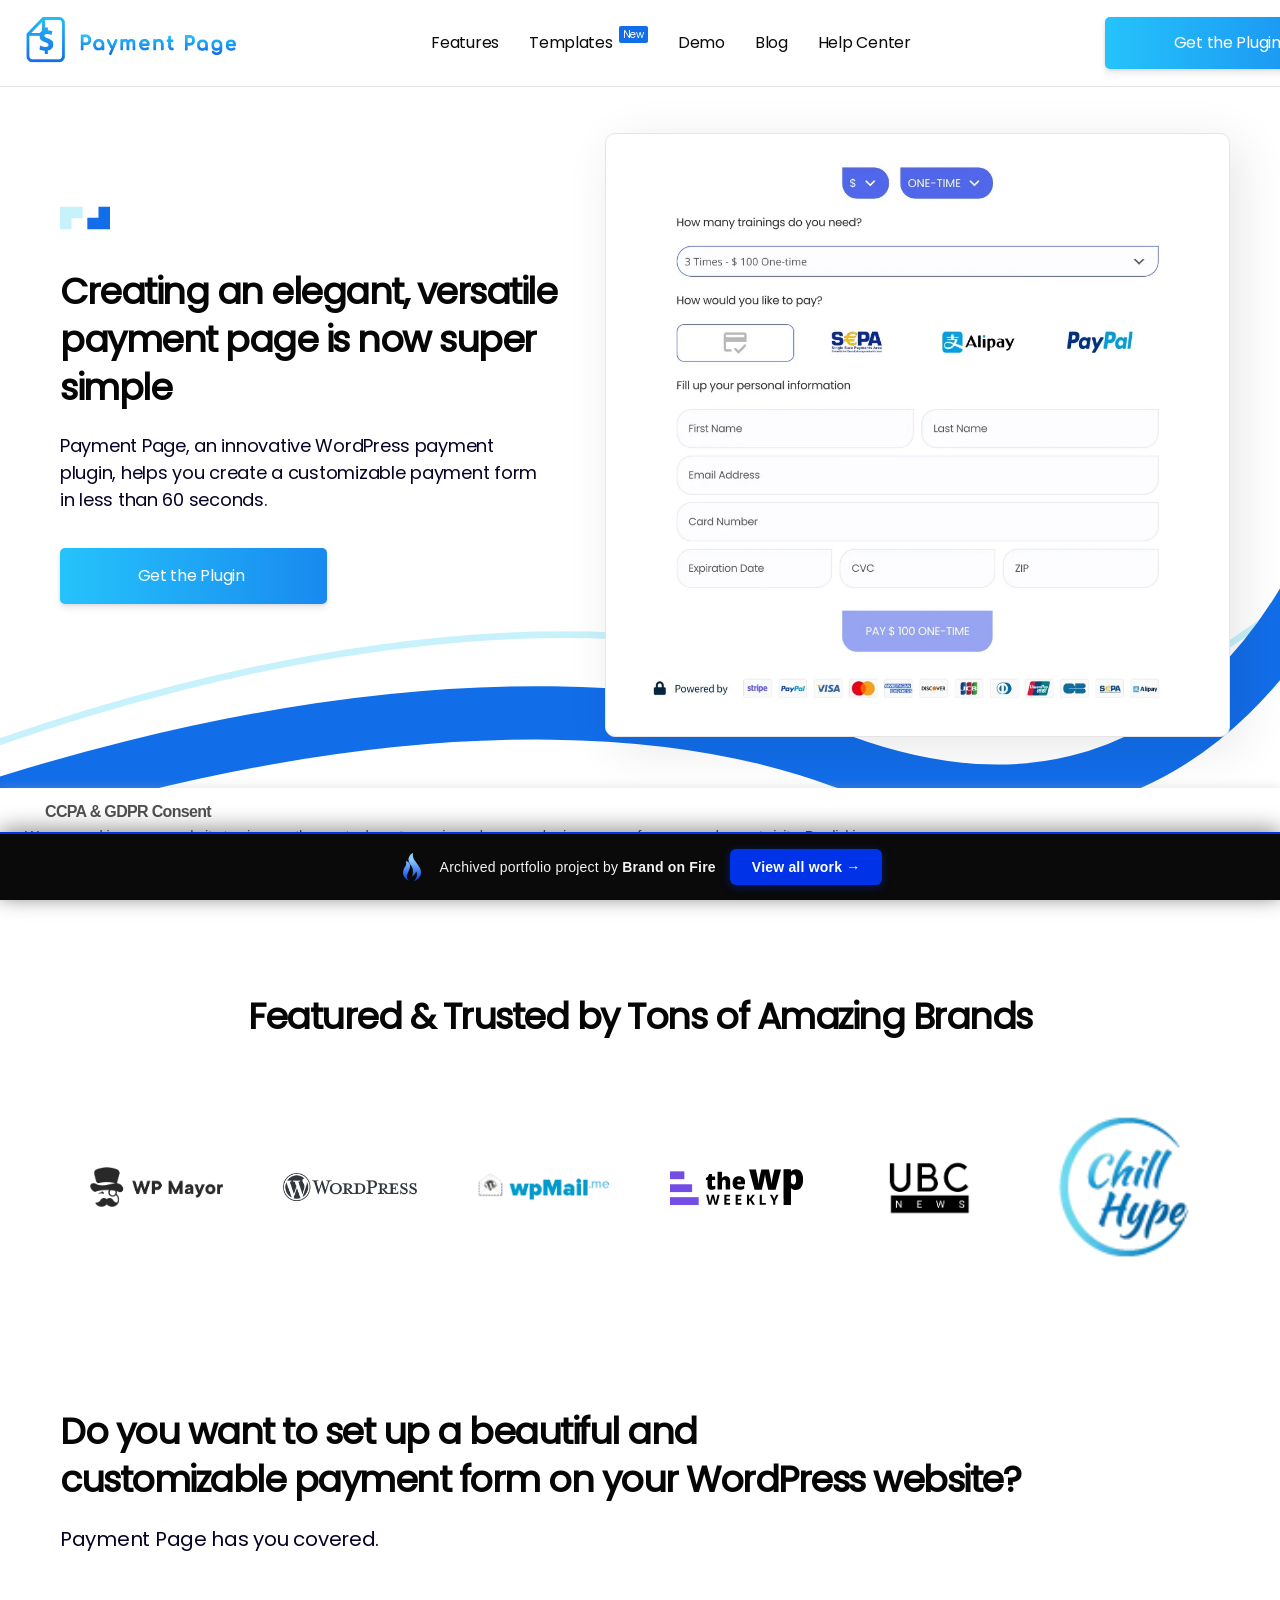
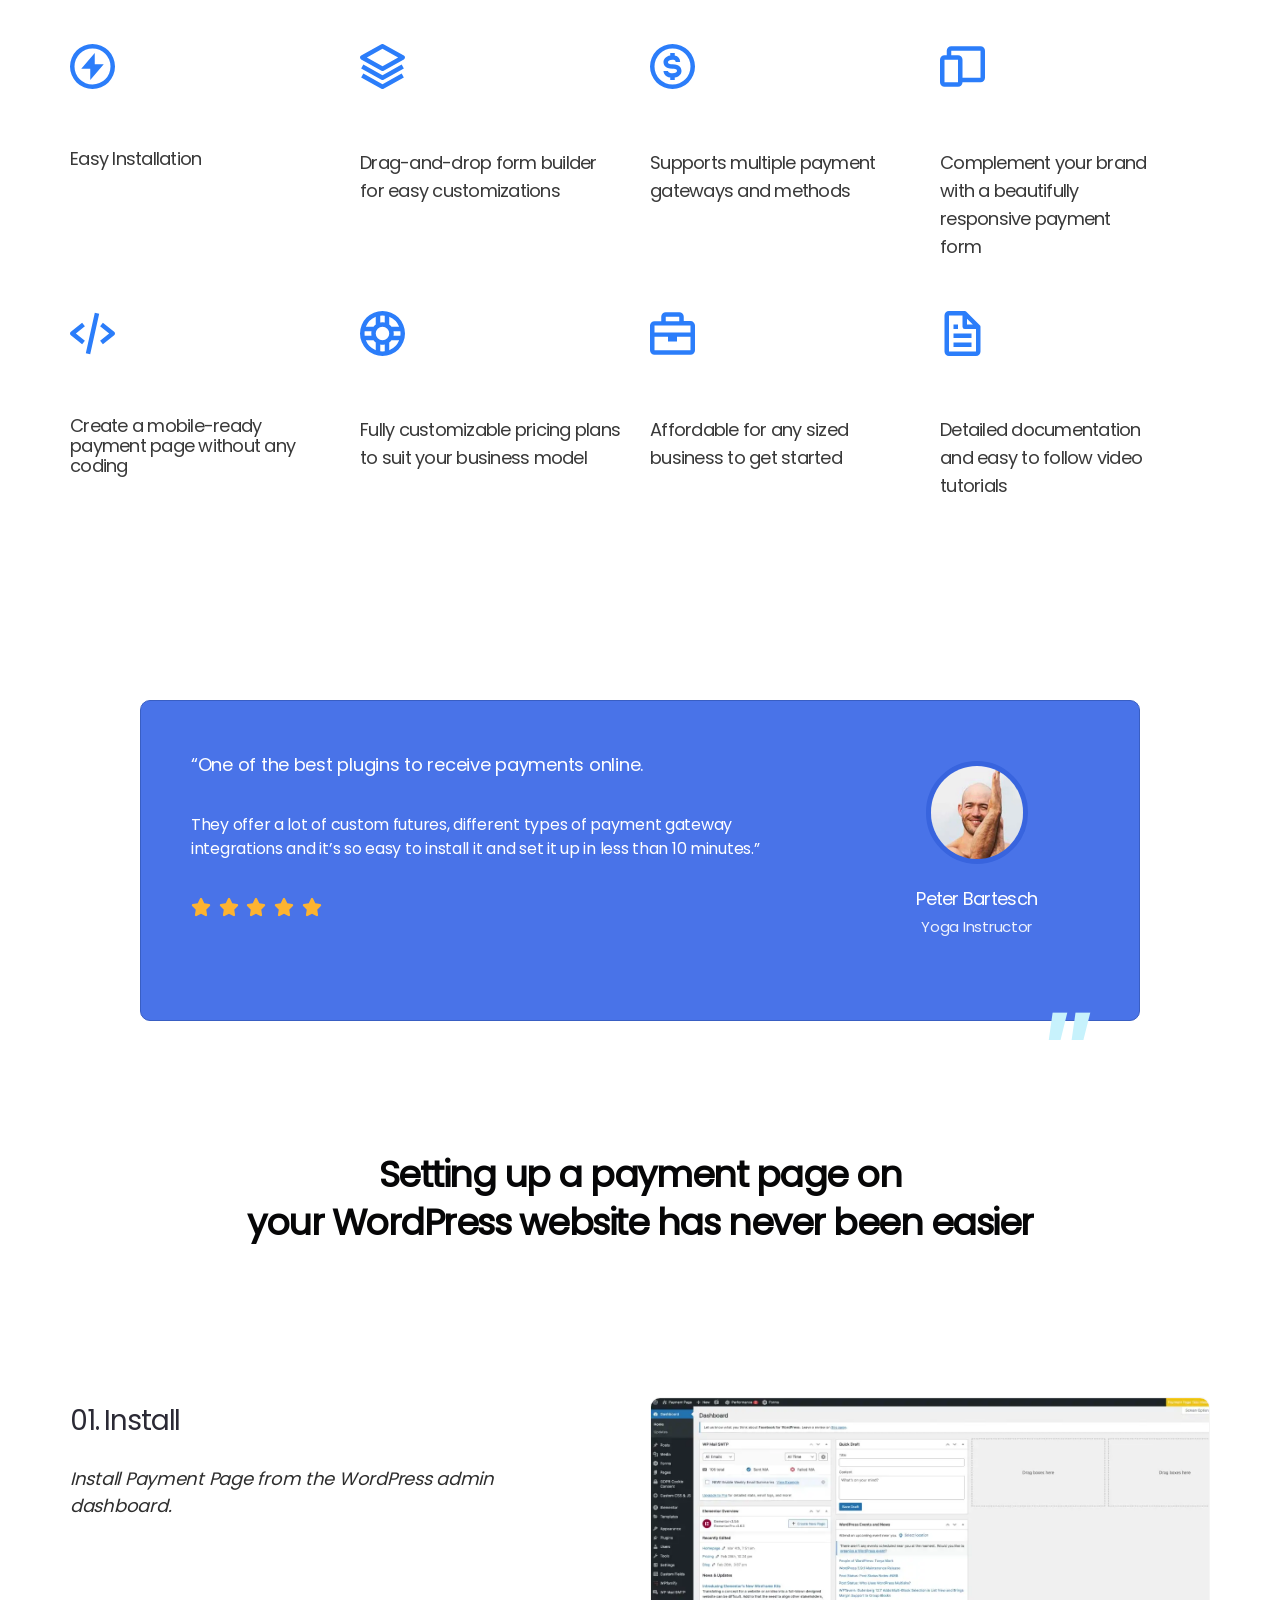
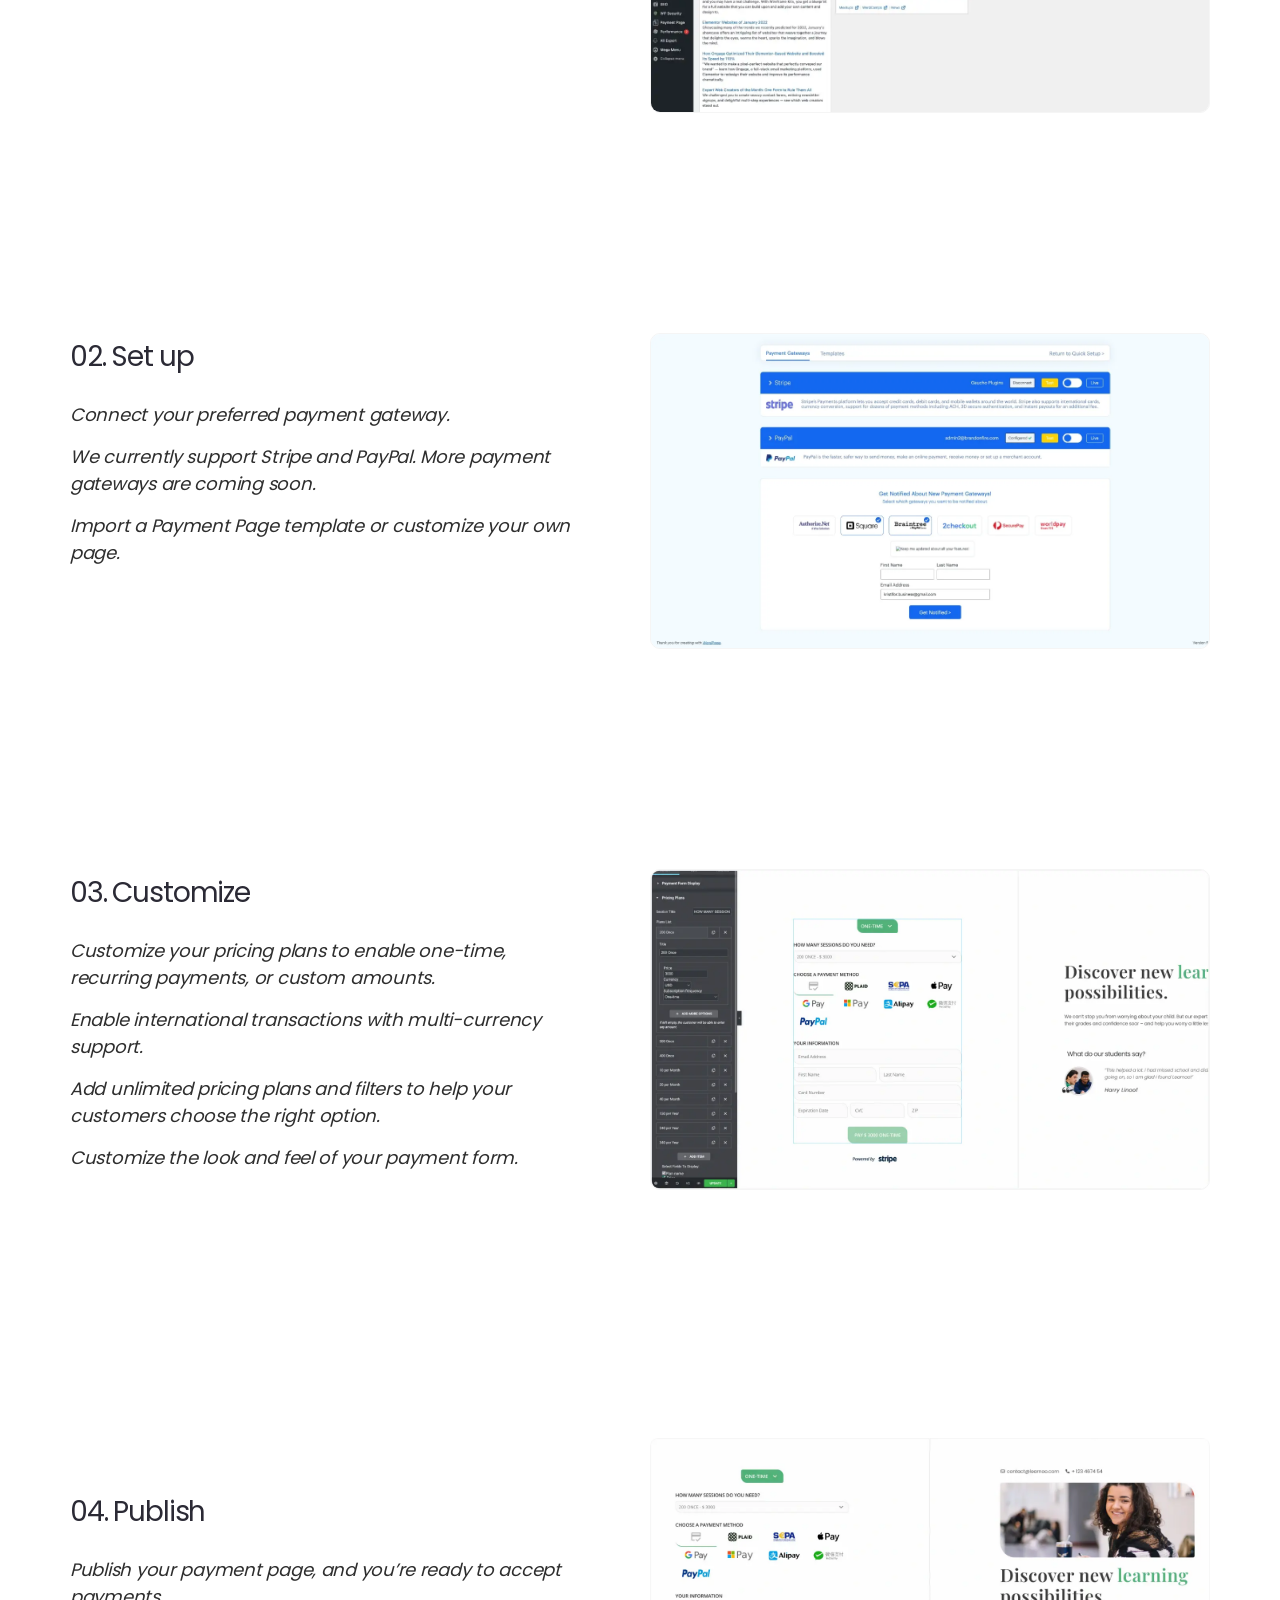
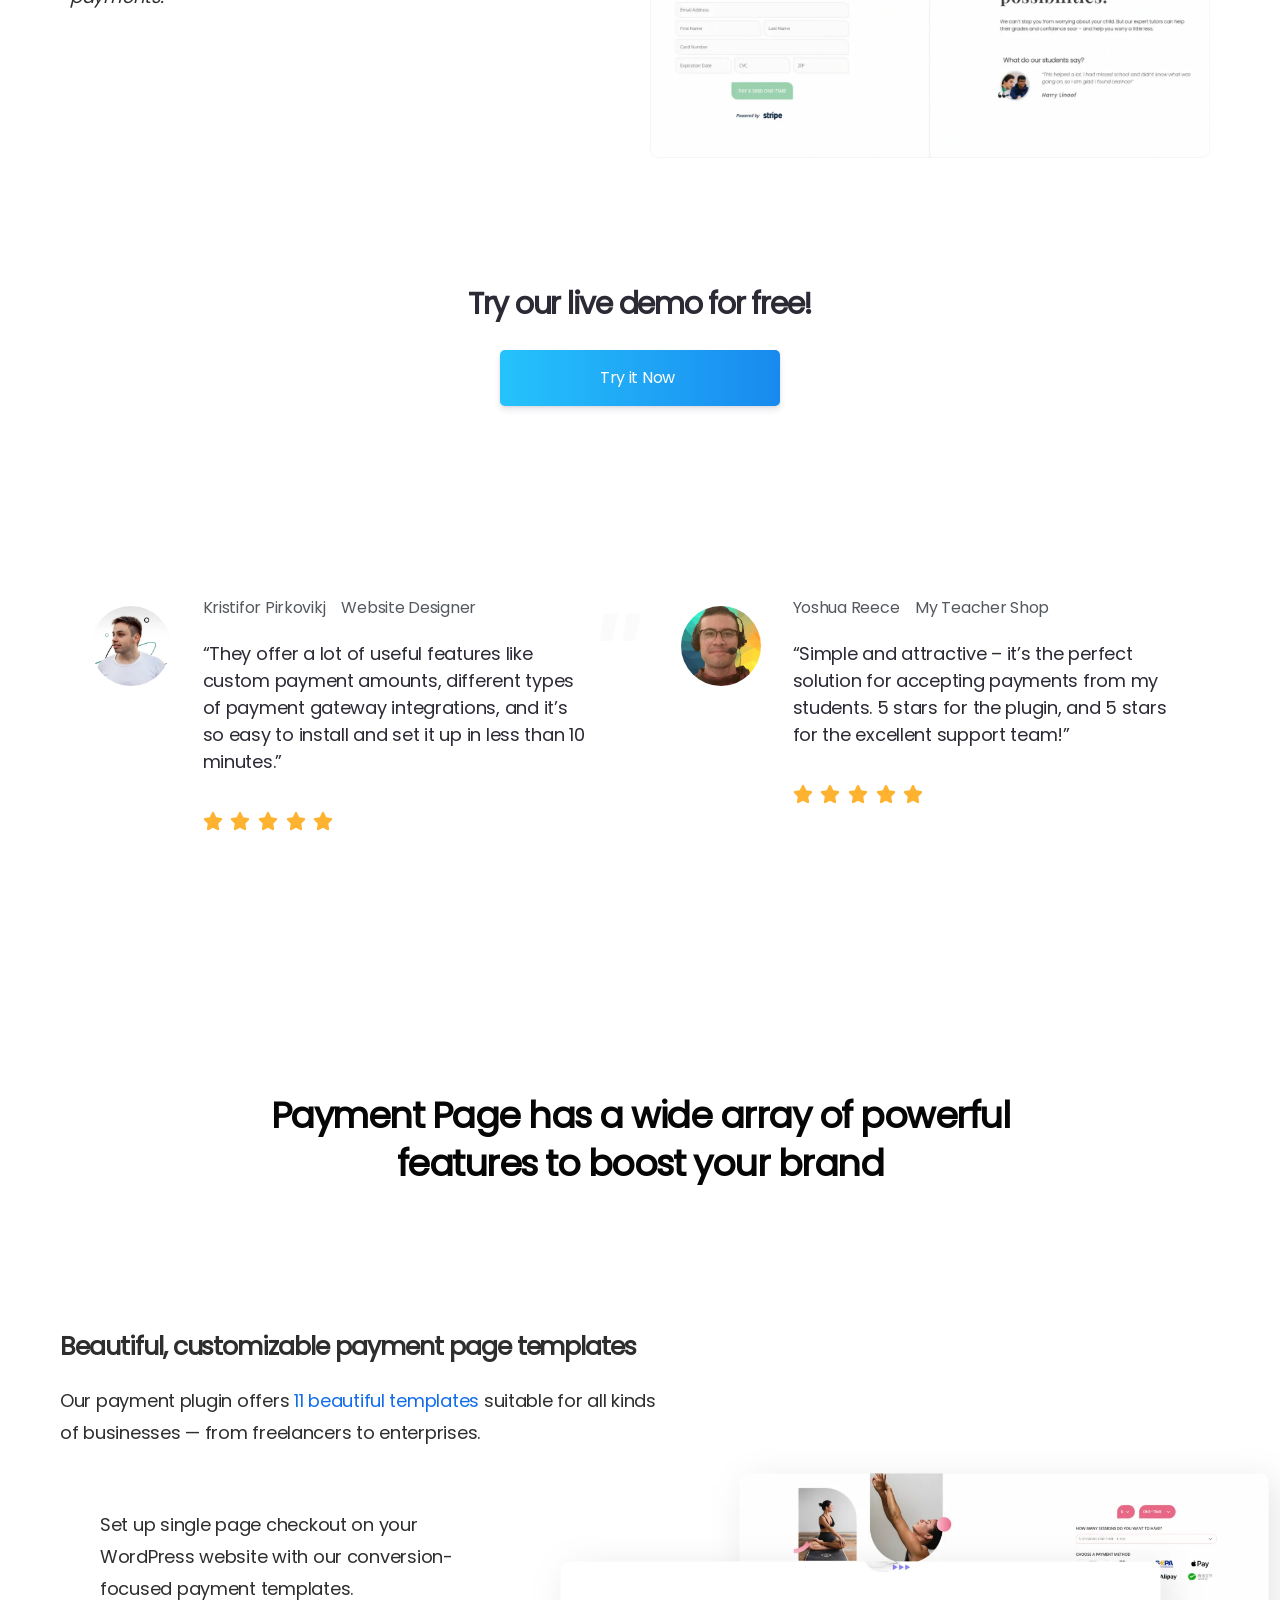
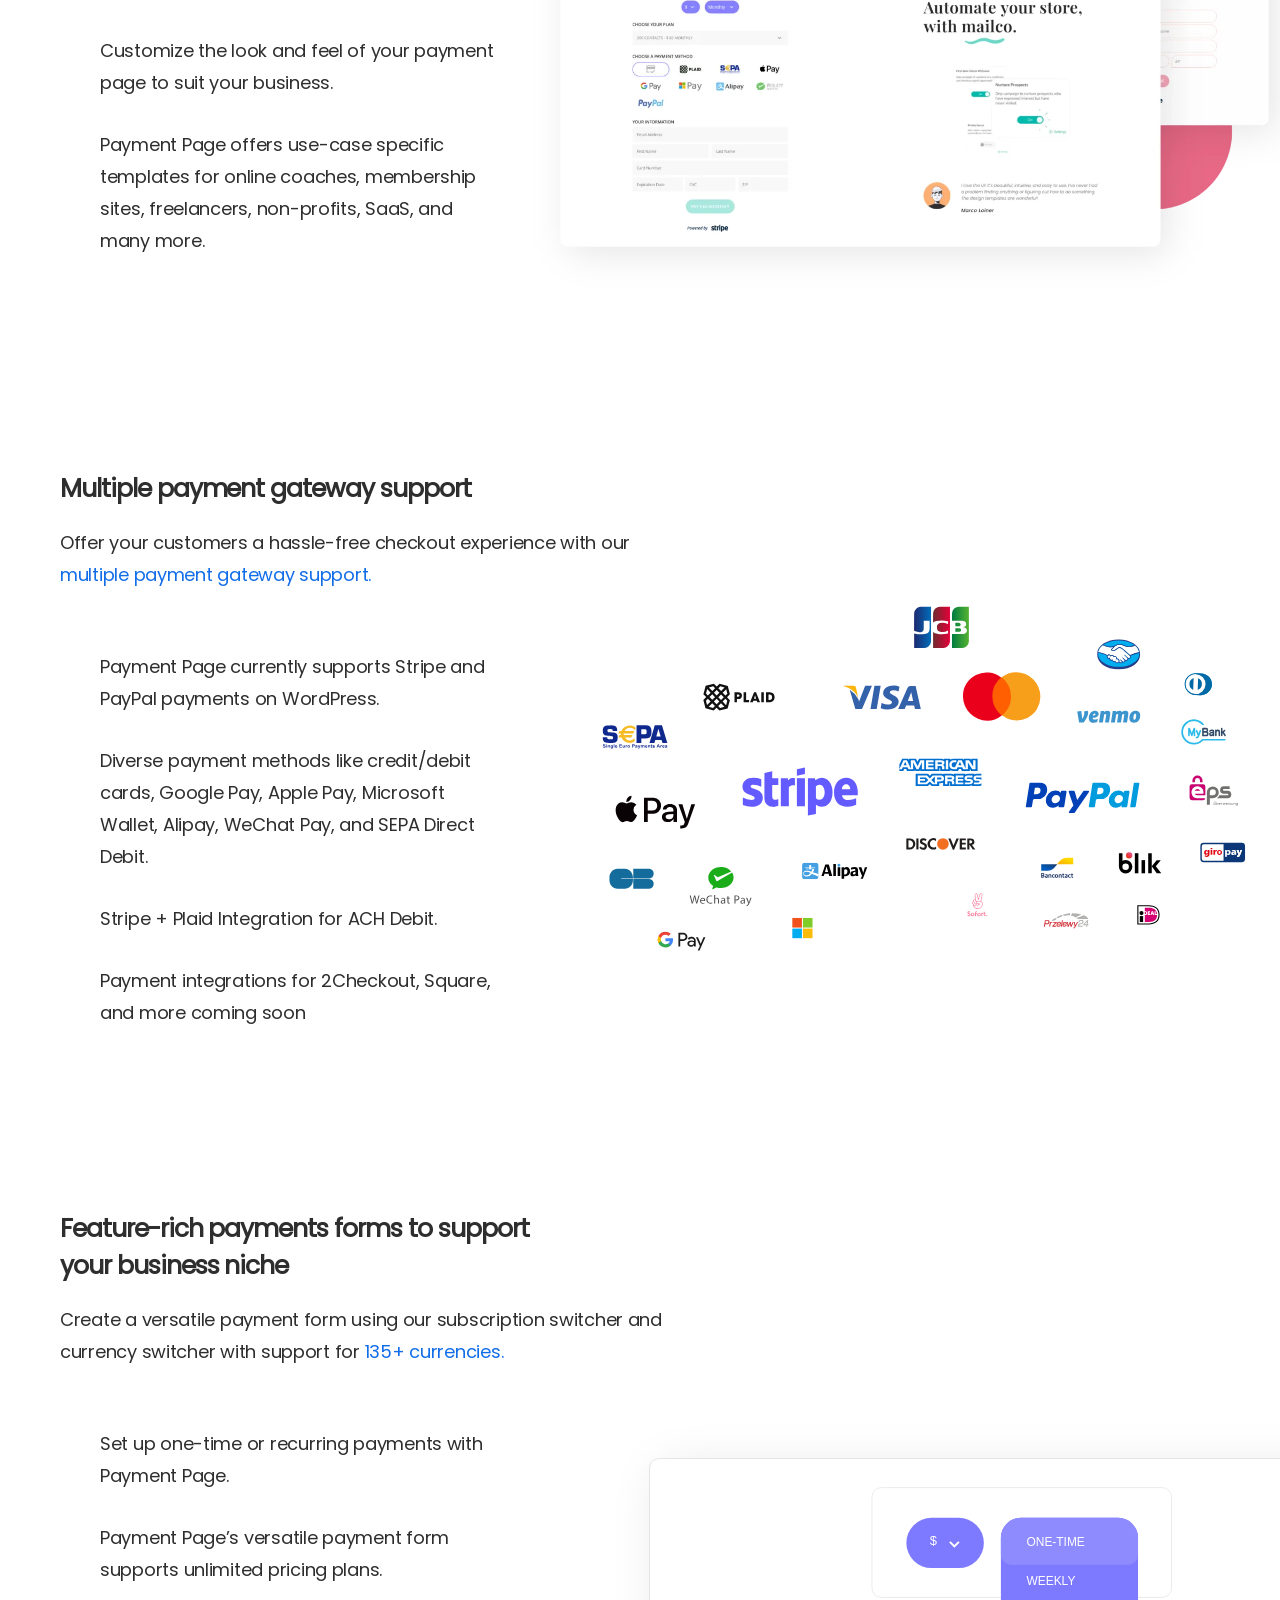
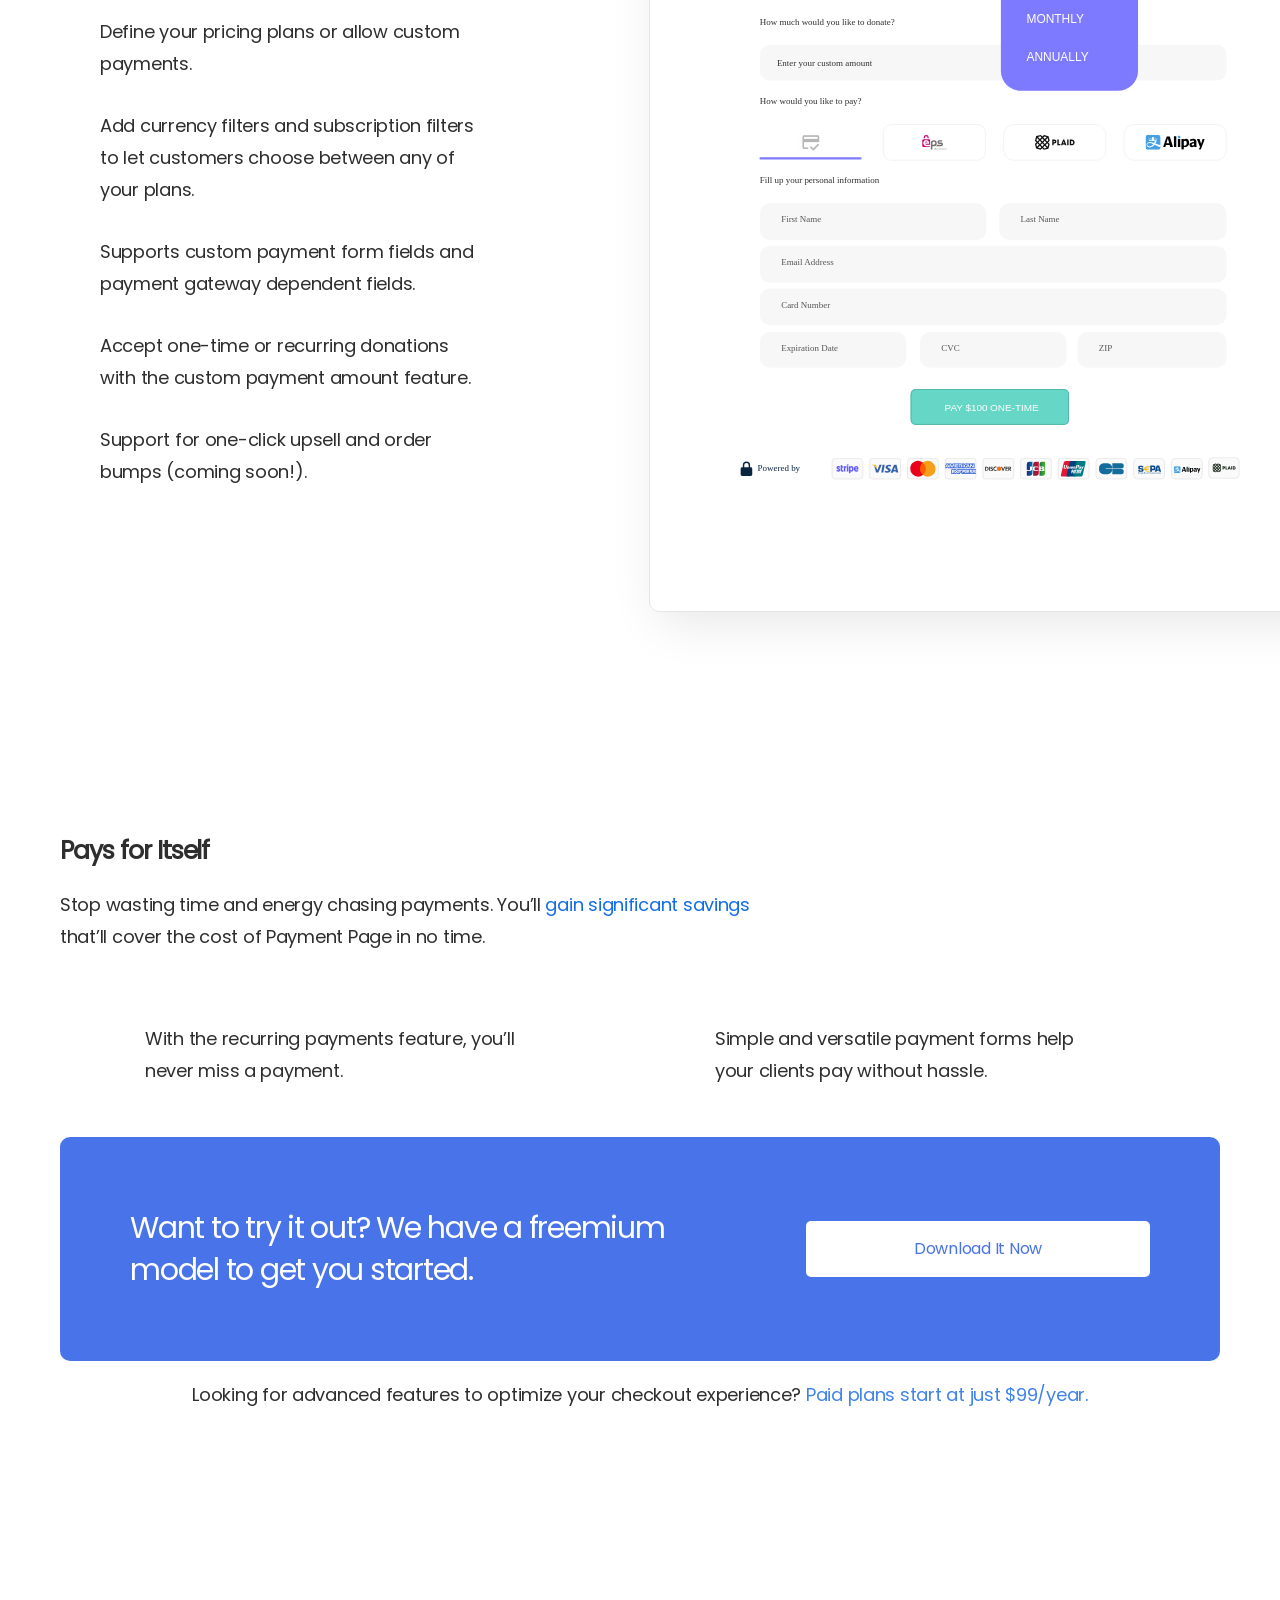
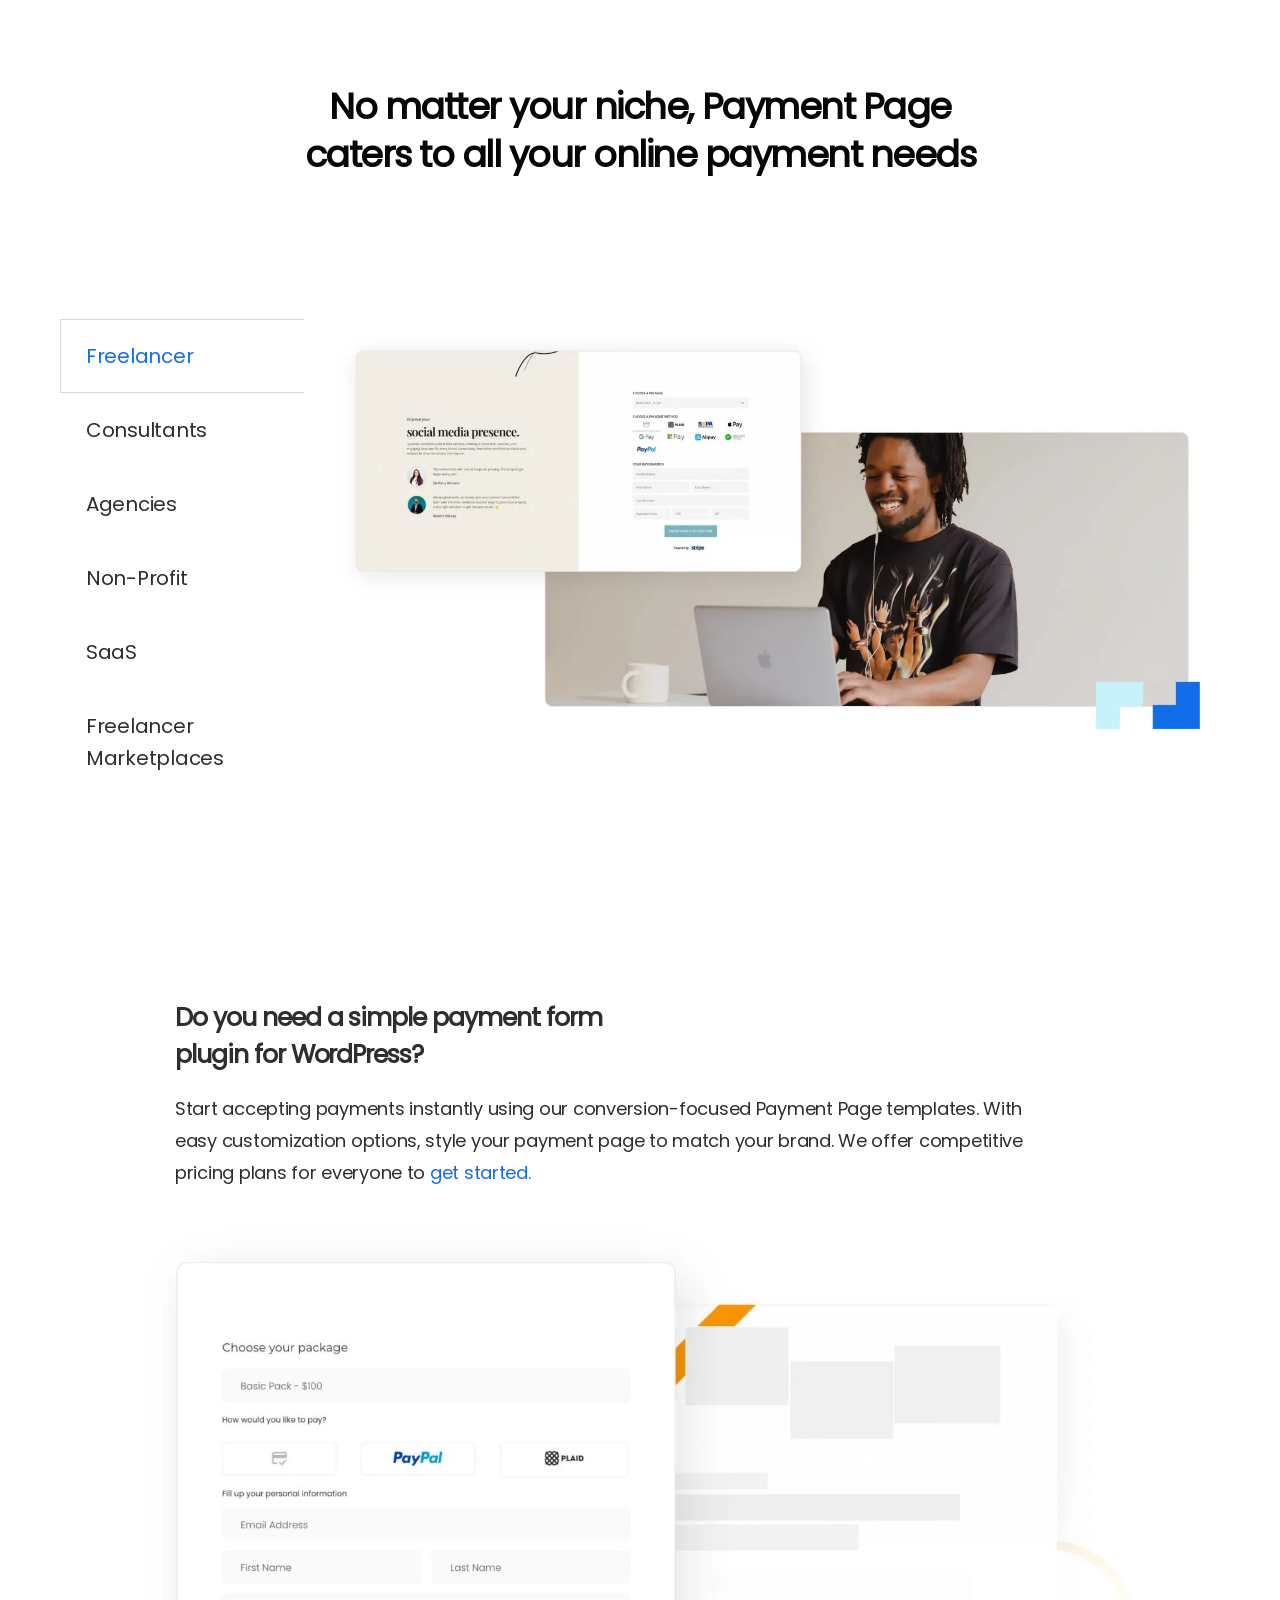
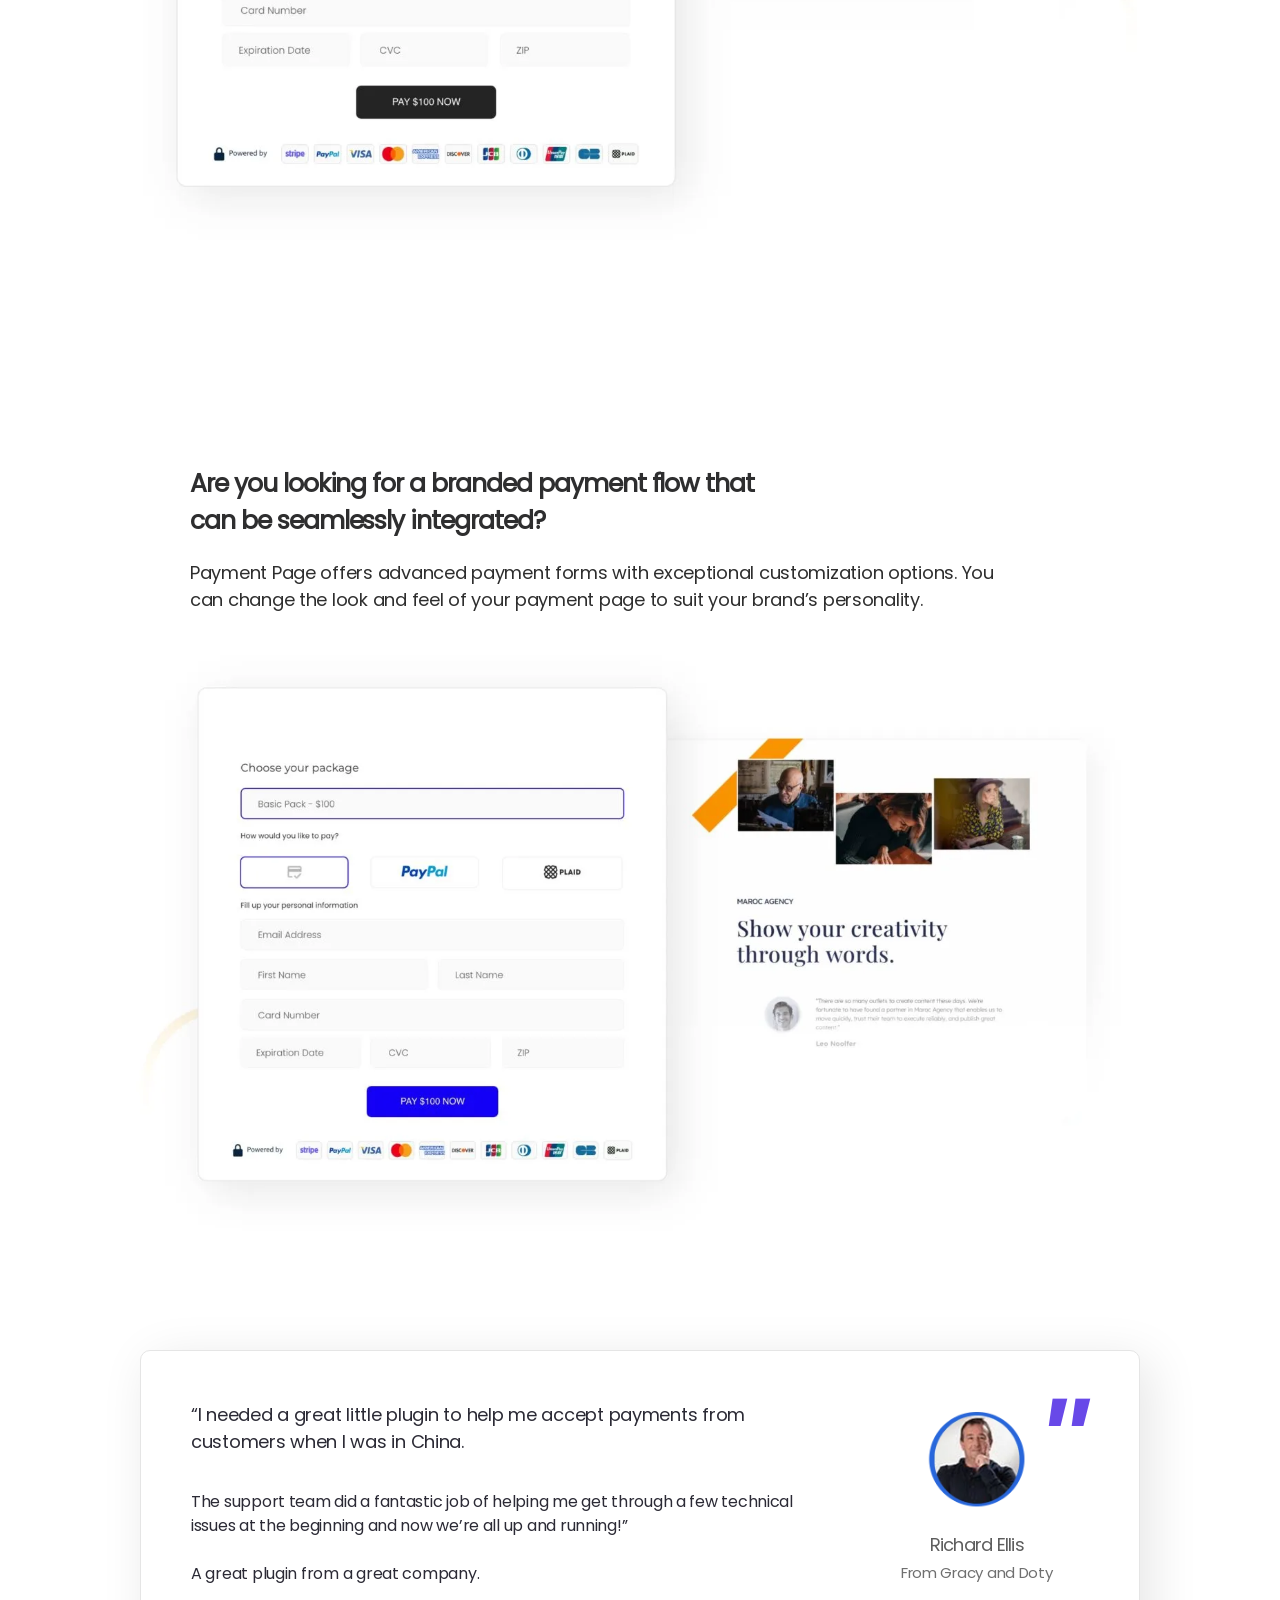
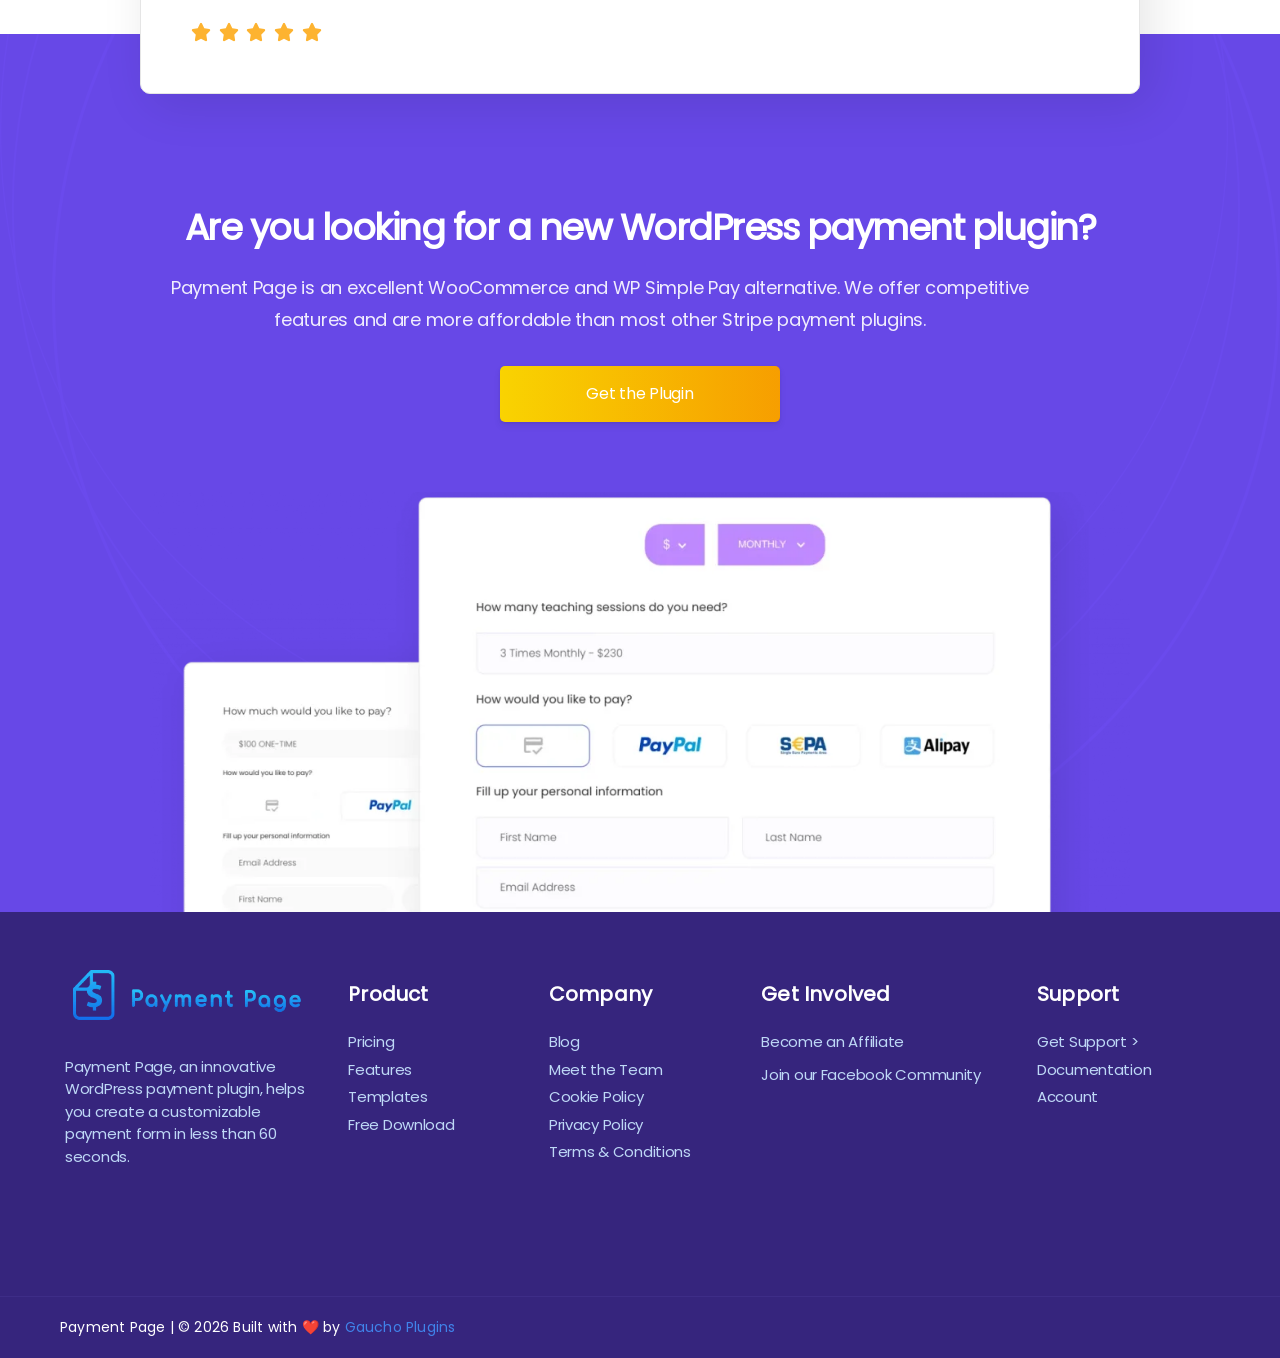
==== commit 36feba6b: "Portfolio bar: brandonfire.com theme — flame icon, electric-blue accent, taller, larger button" ====
--- a/index.html
+++ b/index.html
@@ -1,5 +1,5 @@
-<!doctype html><html lang="en-US" prefix="og: https://ogp.me/ns#" class="" data-bofp="0"><head><meta charset="UTF-8"><meta name="viewport" content="width=device-width, initial-scale=1.0, viewport-fit=cover"><title>Payment Page | WordPress Payment Plugin for Stripe &amp; PayPal</title><meta name="description" content="Looking for a WordPress payment plugin to create beautiful payment forms? Try Payment Page with multi-gateway support and rich customization options."><meta name="robots" content="follow, index, max-snippet:-1, max-video-preview:-1, max-image-preview:large"><link rel="canonical" href="/"><meta property="og:locale" content="en_US"><meta property="og:type" content="website"><meta property="og:title" content="Payment Page | WordPress Payment Plugin for Stripe &amp; PayPal"><meta property="og:description" content="Looking for a WordPress payment plugin to create beautiful payment forms? Try Payment Page with multi-gateway support and rich customization options."><meta property="og:url" content="/"><meta property="og:site_name" content="Payment Page"><meta property="og:updated_time" content="2024-12-10T23:13:14-08:00"><meta property="og:image" content="/wp-content/uploads/2022/03/payment-page.jpg"><meta property="og:image:secure_url" content="/wp-content/uploads/2022/03/payment-page.jpg"><meta property="og:image:width" content="1200"><meta property="og:image:height" content="630"><meta property="og:image:alt" content="wordpress payment plugin"><meta property="og:image:type" content="image/jpeg"><meta name="twitter:card" content="summary_large_image"><meta name="twitter:title" content="Payment Page | WordPress Payment Plugin for Stripe &amp; PayPal"><meta name="twitter:description" content="Looking for a WordPress payment plugin to create beautiful payment forms? Try Payment Page with multi-gateway support and rich customization options."><meta name="twitter:image" content="/wp-content/uploads/2022/03/payment-page.jpg"><meta name="twitter:label1" content="Written by"><meta name="twitter:data1" content="Brandon Ernst, Founder &amp; CEO"><meta name="twitter:label2" content="Time to read"><meta name="twitter:data2" content="5 minutes"><link rel="alternate" type="application/rss+xml" title="Payment Page » Feed" href="/feed/"><link rel="https://api.w.org/" href="/wp-json/"><link rel="alternate" title="JSON" type="application/json" href="/wp-json/wp/v2/pages/8472"><meta name="generator" content="Elementor 4.1.1; features: additional_custom_breakpoints; settings: css_print_method-internal, google_font-enabled, font_display-auto"><link rel="icon" href="/wp-content/uploads/2020/05/cropped-PP_fav-1-32x32.png" sizes="32x32"><link rel="icon" href="/wp-content/uploads/2020/05/cropped-PP_fav-1-192x192.png" sizes="192x192"><link rel="apple-touch-icon" href="/wp-content/uploads/2020/05/cropped-PP_fav-1-180x180.png"><meta name="msapplication-TileImage" content="/wp-content/uploads/2020/05/cropped-PP_fav-1-270x270.png"><meta name="generator" content="WP Rocket 3.20.2" data-wpr-features="wpr_minify_js wpr_lazyload_images wpr_lazyload_iframes wpr_preconnect_external_domains wpr_oci wpr_minify_css wpr_preload_links wpr_desktop"><link rel="stylesheet" href="style.css"><style>[data-bofp="1"]{background-color:rgb(255, 255, 255)!important;color:rgb(2, 2, 2)!important}[data-bofp="2"]{background-color:rgb(255, 255, 255)!important;color:rgb(2, 2, 2)!important}[data-bofp="3"]{background-color:rgb(255, 255, 255)!important;color:rgb(2, 2, 2)!important}[data-bofp="4"]{background-color:rgb(255, 255, 255)!important;color:rgb(2, 2, 2)!important}[data-bofp="5"]{background-color:rgb(255, 255, 255)!important;color:rgb(2, 2, 2)!important}[data-bofp="6"]{background-color:rgb(255, 255, 255)!important;color:rgb(2, 2, 2)!important}[data-bofp="7"]{background-color:rgb(73, 115, 232)!important;color:rgb(2, 2, 2)!important}[data-bofp="8"]{background-color:rgb(255, 255, 255)!important;color:rgb(2, 2, 2)!important}[data-bofp="9"]{background-color:rgb(255, 255, 255)!important;color:rgb(2, 2, 2)!important}[data-bofp="10"]{background-color:rgb(255, 255, 255)!important;color:rgb(2, 2, 2)!important}[data-bofp="11"]{background-color:rgb(255, 255, 255)!important;color:rgb(2, 2, 2)!important}[data-bofp="12"]{background-color:rgb(255, 255, 255)!important;color:rgb(2, 2, 2)!important}[data-bofp="13"]{background-color:rgb(255, 255, 255)!important;color:rgb(2, 2, 2)!important}[data-bofp="14"]{background-color:rgb(73, 115, 232)!important;color:rgb(2, 2, 2)!important}[data-bofp="15"]{background-color:rgb(255, 255, 255)!important;color:rgb(2, 2, 2)!important}[data-bofp="16"]{background-color:rgb(255, 255, 255)!important;color:rgb(2, 2, 2)!important}[data-bofp="17"]{background-color:rgb(255, 255, 255)!important;color:rgb(2, 2, 2)!important}[data-bofp="18"]{background-color:rgb(104, 73, 232)!important;color:rgb(2, 2, 2)!important}[data-bofp="19"]{background-color:rgb(104, 73, 232)!important;color:rgb(2, 2, 2)!important}[data-bofp="20"]{background-color:rgb(54, 37, 125)!important;color:rgb(2, 2, 2)!important}[data-bofp="21"]{background-color:rgb(54, 37, 125)!important;color:rgb(2, 2, 2)!important}[data-bofp="22"]{background-color:rgb(255, 255, 255)!important;color:rgb(81, 81, 81)!important}</style><meta name="robots" content="noindex, nofollow"><style id="bof-noform">form,form *,fieldset,fieldset *,input,textarea,select,label.fusion-form-label,.wpcf7,.wpcf7 *,.fusion-form,.fusion-form *,.fusion-contact-form,.fusion-contact-form *,.elementor-form,.elementor-form *,.gform_wrapper,.gform_wrapper *,[class*="contact-form"],[class*="contact-form"] *,[id*="contact-form"],[id*="contact-form"] *{pointer-events:none!important;cursor:default!important;-webkit-user-select:none!important;user-select:none!important}</style></head><body data-rsssl="1" class="home wp-singular page-template page-template-elementor_header_footer page page-id-8472 custom-background wp-custom-logo wp-embed-responsive wp-theme-twentytwenty mega-menu-primary mega-menu-expanded singular enable-search-modal has-post-thumbnail has-no-pagination not-showing-comments show-avatars elementor_header_footer footer-top-visible reduced-spacing elementor-default elementor-template-full-width elementor-kit-7 elementor-page elementor-page-8472 e--ua-blink e--ua-mac e--ua-webkit" data-elementor-device-mode="desktop" data-bofp="1"><a class="skip-link screen-reader-text" href="#site-content">Skip to the content</a>		<header data-elementor-type="header" data-elementor-id="1223" class="elementor elementor-1223 elementor-location-header" data-elementor-post-type="elementor_library"><section class="elementor-section elementor-top-section elementor-element elementor-element-026d8f6 elementor-section-full_width elementor-section-content-middle elementor-section-height-default elementor-section-height-default elementor-sticky elementor-sticky--effects elementor-sticky--active elementor-section--handles-inside" data-id="026d8f6" data-element_type="section" data-e-type="section" data-settings="{&quot;sticky&quot;:&quot;top&quot;,&quot;sticky_offset_mobile&quot;:0,&quot;background_background&quot;:&quot;classic&quot;,&quot;sticky_on&quot;:[&quot;desktop&quot;,&quot;tablet&quot;,&quot;mobile&quot;],&quot;sticky_offset&quot;:0,&quot;sticky_effects_offset&quot;:0,&quot;sticky_anchor_link_offset&quot;:0}" style="position: fixed; width: 1366px; margin-top: 0px; margin-bottom: 0px; top: 0px;" data-bofp="2"><div class="elementor-container elementor-column-gap-no"><div class="elementor-column elementor-col-33 elementor-top-column elementor-element elementor-element-97bc20b" data-id="97bc20b" data-element_type="column" data-e-type="column"><div class="elementor-widget-wrap elementor-element-populated"><div class="elementor-element elementor-element-d6634a5 elementor-hidden-tablet elementor-hidden-mobile elementor-widget elementor-widget-theme-site-logo elementor-widget-image" data-id="d6634a5" data-element_type="widget" data-e-type="widget" data-widget_type="theme-site-logo.default"><div class="elementor-widget-container"><a href="index.html"><img fetchpriority="high" width="425" height="127" src="_a/60b8e5782704.webp" class="attachment-full size-full wp-image-1227" alt="Payment Page Logo" decoding="sync">				</a></div></div><section class="elementor-section elementor-inner-section elementor-element elementor-element-ea21c67 elementor-section-content-middle elementor-hidden-desktop elementor-section-boxed elementor-section-height-default elementor-section-height-default" data-id="ea21c67" data-element_type="section" data-e-type="section"><div class="elementor-container elementor-column-gap-default"><div class="elementor-column elementor-col-50 elementor-inner-column elementor-element elementor-element-7f04a51" data-id="7f04a51" data-element_type="column" data-e-type="column"><div class="elementor-widget-wrap elementor-element-populated"><div class="elementor-element elementor-element-5f401c7 elementor-widget elementor-widget-theme-site-logo elementor-widget-image" data-id="5f401c7" data-element_type="widget" data-e-type="widget" data-widget_type="theme-site-logo.default"><div class="elementor-widget-container"><a href="index.html"><img fetchpriority="high" width="425" height="127" src="_a/60b8e5782704.webp" class="attachment-full size-full wp-image-1227" alt="Payment Page Logo" decoding="sync">				</a></div></div></div></div><div class="elementor-column elementor-col-50 elementor-inner-column elementor-element elementor-element-3806515" data-id="3806515" data-element_type="column" data-e-type="column"><div class="elementor-widget-wrap elementor-element-populated"><div class="elementor-element elementor-element-ff481a4 elementor-nav-menu__align-justify elementor-nav-menu--stretch elementor-nav-menu__text-align-center elementor-nav-menu--dropdown-tablet elementor-nav-menu--toggle elementor-nav-menu--burger elementor-widget elementor-widget-nav-menu" data-id="ff481a4" data-element_type="widget" data-e-type="widget" data-settings="{&quot;full_width&quot;:&quot;stretch&quot;,&quot;layout&quot;:&quot;horizontal&quot;,&quot;submenu_icon&quot;:{&quot;value&quot;:&quot;&lt;i class=\&quot;fas fa-caret-down\&quot; aria-hidden=\&quot;true\&quot;&gt;&lt;\/i&gt;&quot;,&quot;library&quot;:&quot;fa-solid&quot;},&quot;toggle&quot;:&quot;burger&quot;}" data-widget_type="nav-menu.default"><div class="elementor-widget-container"><nav aria-label="Menu" class="elementor-nav-menu--main elementor-nav-menu__container elementor-nav-menu--layout-horizontal e--pointer-none"><ul id="menu-1-ff481a4" class="elementor-nav-menu" data-smartmenus-id="17822874148181113"><li class="menu-item menu-item-type-post_type menu-item-object-page menu-item-10734"><a href="features/index.html" class="elementor-item">Features</a></li><li class="menu-item menu-item-type-post_type menu-item-object-page menu-item-1035"><a href="templates/index.html" class="elementor-item">Templates</a></li><li class="menu-item menu-item-type-post_type menu-item-object-page menu-item-4497"><a href="demo/index.html" class="elementor-item">Demo</a></li><li class="menu-item menu-item-type-post_type menu-item-object-page menu-item-10738"><a href="blog/index.html" class="elementor-item">Blog</a></li><li class="menu-item menu-item-type-post_type menu-item-object-page menu-item-has-children menu-item-5776"><a href="support/index.html" class="elementor-item has-submenu" id="sm-17822874148181113-1" aria-haspopup="true" aria-controls="sm-17822874148181113-2" aria-expanded="false">Help Center<span class="sub-arrow"><i class="fas fa-caret-down" aria-hidden="true"></i></span></a><ul class="sub-menu elementor-nav-menu--dropdown" id="sm-17822874148181113-2" role="group" aria-hidden="true" aria-labelledby="sm-17822874148181113-1" aria-expanded="false"><li class="menu-item menu-item-type-post_type menu-item-object-page menu-item-6088"><a href="support/index.html" class="elementor-sub-item">Pre-Sale Questions</a></li><li class="menu-item menu-item-type-custom menu-item-object-custom menu-item-6083"><a href="https://www.youtube.com/channel/UCKhMQyEO39ZNmP4F4ZxWyOQ" class="elementor-sub-item">Videos</a></li><li class="menu-item menu-item-type-post_type menu-item-object-page menu-item-11232"><a href="faqs/index.html" class="elementor-sub-item">FAQs</a></li><li class="menu-item menu-item-type-custom menu-item-object-custom menu-item-6087"><a href="https://www.facebook.com/groups/paymentpage" class="elementor-sub-item">Facebook Community</a></li><li class="menu-item menu-item-type-custom menu-item-object-custom menu-item-6082"><a target="_blank" href="https://docs.paymentpageplugin.com/" class="elementor-sub-item">Documentation</a></li></ul></li><li class="menu-item menu-item-type-post_type menu-item-object-page menu-item-8117"><a href="pricing/index.html" class="elementor-item">Get the Plugin</a></li></ul>			</nav><div class="elementor-menu-toggle" role="button" tabindex="0" aria-label="Menu Toggle" aria-expanded="false" style=""><i aria-hidden="true" role="presentation" class="elementor-menu-toggle__icon--open eicon-menu-bar"></i><i aria-hidden="true" role="presentation" class="elementor-menu-toggle__icon--close eicon-close"></i>		</div><nav class="elementor-nav-menu--dropdown elementor-nav-menu__container" aria-hidden="true" style="top: 0px; --menu-height: 0; width: 1366px; left: 0px;"><ul id="menu-2-ff481a4" class="elementor-nav-menu" data-smartmenus-id="17822874148216714"><li class="menu-item menu-item-type-post_type menu-item-object-page menu-item-10734"><a href="features/index.html" class="elementor-item" tabindex="-1">Features</a></li><li class="menu-item menu-item-type-post_type menu-item-object-page menu-item-1035"><a href="templates/index.html" class="elementor-item" tabindex="-1">Templates</a></li><li class="menu-item menu-item-type-post_type menu-item-object-page menu-item-4497"><a href="demo/index.html" class="elementor-item" tabindex="-1">Demo</a></li><li class="menu-item menu-item-type-post_type menu-item-object-page menu-item-10738"><a href="blog/index.html" class="elementor-item" tabindex="-1">Blog</a></li><li class="menu-item menu-item-type-post_type menu-item-object-page menu-item-has-children menu-item-5776"><a href="support/index.html" class="elementor-item has-submenu" tabindex="-1" id="sm-17822874148216714-1" aria-haspopup="true" aria-controls="sm-17822874148216714-2" aria-expanded="false">Help Center<span class="sub-arrow"><i class="fas fa-caret-down" aria-hidden="true"></i></span></a><ul class="sub-menu elementor-nav-menu--dropdown" id="sm-17822874148216714-2" role="group" aria-hidden="true" aria-labelledby="sm-17822874148216714-1" aria-expanded="false"><li class="menu-item menu-item-type-post_type menu-item-object-page menu-item-6088"><a href="support/index.html" class="elementor-sub-item" tabindex="-1">Pre-Sale Questions</a></li><li class="menu-item menu-item-type-custom menu-item-object-custom menu-item-6083"><a href="https://www.youtube.com/channel/UCKhMQyEO39ZNmP4F4ZxWyOQ" class="elementor-sub-item" tabindex="-1">Videos</a></li><li class="menu-item menu-item-type-post_type menu-item-object-page menu-item-11232"><a href="faqs/index.html" class="elementor-sub-item" tabindex="-1">FAQs</a></li><li class="menu-item menu-item-type-custom menu-item-object-custom menu-item-6087"><a href="https://www.facebook.com/groups/paymentpage" class="elementor-sub-item" tabindex="-1">Facebook Community</a></li><li class="menu-item menu-item-type-custom menu-item-object-custom menu-item-6082"><a target="_blank" href="https://docs.paymentpageplugin.com/" class="elementor-sub-item" tabindex="-1">Documentation</a></li></ul></li><li class="menu-item menu-item-type-post_type menu-item-object-page menu-item-8117"><a href="pricing/index.html" class="elementor-item" tabindex="-1">Get the Plugin</a></li></ul>			</nav></div></div></div></div></div></section></div></div><div class="elementor-column elementor-col-33 elementor-top-column elementor-element elementor-element-6b8be8e elementor-hidden-tablet elementor-hidden-mobile" data-id="6b8be8e" data-element_type="column" data-e-type="column"><div class="elementor-widget-wrap elementor-element-populated"><div class="elementor-element elementor-element-35cfc25e elementor-hidden-tablet elementor-hidden-mobile elementor-widget elementor-widget-wp-widget-maxmegamenu" data-id="35cfc25e" data-element_type="widget" data-e-type="widget" data-widget_type="wp-widget-maxmegamenu.default"><div class="elementor-widget-container"><div id="mega-menu-wrap-primary" class="mega-menu-wrap"><div class="mega-menu-toggle"><div class="mega-toggle-blocks-left"></div><div class="mega-toggle-blocks-center"></div><div class="mega-toggle-blocks-right"><div class="mega-toggle-block mega-menu-toggle-animated-block mega-toggle-block-0" id="mega-toggle-block-0"><button aria-controls="mega-menu-primary" aria-expanded="false" aria-haspopup="true" aria-label="Toggle Menu" class="mega-toggle-animated mega-toggle-animated-slider" type="button"><span class="mega-toggle-animated-box"><span class="mega-toggle-animated-inner"></span></span></button></div></div></div><ul id="mega-menu-primary" class="mega-menu max-mega-menu mega-menu-horizontal" data-event="hover_intent" data-effect="fade_up" data-effect-speed="200" data-effect-mobile="disabled" data-effect-speed-mobile="0" data-panel-inner-width="300px" data-mobile-force-width="false" data-second-click="go" data-document-click="collapse" data-vertical-behaviour="standard" data-breakpoint="768" data-unbind="true" data-mobile-state="collapse_all" data-mobile-direction="vertical" data-overlay-desktop="false" data-overlay-mobile="false"><li class="mega-menu-item mega-menu-item-type-post_type mega-menu-item-object-page mega-menu-item-10734" id="mega-menu-item-10734"><a class="mega-menu-link" href="features/index.html">Features</a></li><li class="mega-menu-item mega-menu-item-type-post_type mega-menu-item-object-page mega-2-columns mega-sub-columns mega-menu-item-1035" style="--columns:2" id="mega-menu-item-1035"><a class="mega-menu-link" href="templates/index.html">Templates<span class="mega-menu-badge mega-menu-badge-style-one">New</span></a></li><li class="mega-menu-item mega-menu-item-type-post_type mega-menu-item-object-page mega-menu-item-4497" id="mega-menu-item-4497"><a class="mega-menu-link" href="demo/index.html">Demo</a></li><li class="mega-menu-item mega-menu-item-type-post_type mega-menu-item-object-page mega-menu-item-10738" id="mega-menu-item-10738"><a class="mega-menu-link" href="blog/index.html">Blog</a></li><li class="mega-menu-item mega-menu-item-type-post_type mega-menu-item-object-page mega-menu-item-has-children mega-menu-megamenu mega-menu-grid mega-align-bottom-left mega-menu-item-5776" id="mega-menu-item-5776"><a class="mega-menu-link" href="support/index.html" aria-expanded="false" aria-controls="mega-sub-menu-5776">Help Center<span class="mega-indicator" aria-hidden="true"></span></a><ul class="mega-sub-menu" role="presentation" id="mega-sub-menu-5776"><li class="mega-menu-row" id="mega-menu-5776-0"><ul class="mega-sub-menu" style="--columns:1" role="presentation"><li class="mega-menu-column mega-menu-columns-1-of-1" style="--columns:1; --span:1" id="mega-menu-5776-0-0"><ul class="mega-sub-menu"><li class="mega-menu-item mega-menu-item-type-post_type mega-menu-item-object-page mega-has-icon mega-icon-left mega-menu-item-6088" id="mega-menu-item-6088"><a class="fa-comments-o mega-menu-link" href="support/index.html">Pre-Sale Questions</a></li><li class="mega-menu-item mega-menu-item-type-custom mega-menu-item-object-custom mega-has-icon mega-icon-left mega-menu-item-6082" id="mega-menu-item-6082"><a target="_blank" class="fa-book mega-menu-link" href="https://docs.paymentpageplugin.com/">Documentation</a></li><li class="mega-menu-item mega-menu-item-type-post_type mega-menu-item-object-page mega-has-icon mega-icon-left mega-menu-item-11232" id="mega-menu-item-11232"><a class="fa-question mega-menu-link" href="faqs/index.html">FAQs</a></li><li class="mega-menu-item mega-menu-item-type-custom mega-menu-item-object-custom mega-has-icon mega-icon-left mega-menu-item-6083" id="mega-menu-item-6083"><a class="fas fa-video mega-menu-link" href="https://www.youtube.com/channel/UCKhMQyEO39ZNmP4F4ZxWyOQ">Videos</a></li><li class="mega-menu-item mega-menu-item-type-custom mega-menu-item-object-custom mega-has-icon mega-icon-left mega-menu-item-6087" id="mega-menu-item-6087"><a class="fab fa-facebook mega-menu-link" href="https://www.facebook.com/groups/paymentpage">Facebook Community</a></li>		</ul></li>	</ul></li></ul></li><li class="mega-menu-item mega-menu-item-type-post_type mega-menu-item-object-page mega-hide-on-desktop mega-menu-item-8117" id="mega-menu-item-8117"><a class="mega-menu-link" href="pricing/index.html">Get the Plugin</a></li></ul></div>				</div></div></div></div><div class="elementor-column elementor-col-33 elementor-top-column elementor-element elementor-element-4d846db elementor-hidden-tablet elementor-hidden-mobile" data-id="4d846db" data-element_type="column" data-e-type="column"><div class="elementor-widget-wrap elementor-element-populated"><div class="elementor-element elementor-element-5d80e2f2 elementor-align-right elementor-widget elementor-widget-button" data-id="5d80e2f2" data-element_type="widget" data-e-type="widget" data-widget_type="button.default"><div class="elementor-widget-container"><div class="elementor-button-wrapper"><a class="elementor-button elementor-button-link elementor-size-md" href="pricing/index.html"><span class="elementor-button-content-wrapper"><span class="elementor-button-icon"><i aria-hidden="true" class="fas fa-chevron-right"></i>			</span><span class="elementor-button-text">Get the Plugin </span></span></a></div></div></div></div></div></div></section><section class="elementor-section elementor-top-section elementor-element elementor-element-026d8f6 elementor-section-full_width elementor-section-content-middle elementor-section-height-default elementor-section-height-default elementor-sticky elementor-sticky--effects elementor-sticky__spacer" data-id="026d8f6" data-element_type="section" data-e-type="section" data-settings="{&quot;sticky&quot;:&quot;top&quot;,&quot;sticky_offset_mobile&quot;:0,&quot;background_background&quot;:&quot;classic&quot;,&quot;sticky_on&quot;:[&quot;desktop&quot;,&quot;tablet&quot;,&quot;mobile&quot;],&quot;sticky_offset&quot;:0,&quot;sticky_effects_offset&quot;:0,&quot;sticky_anchor_link_offset&quot;:0}" style="visibility: hidden; transition: none; animation: auto ease 0s 1 normal none running none;" data-bofp="3"><div class="elementor-container elementor-column-gap-no"><div class="elementor-column elementor-col-33 elementor-top-column elementor-element elementor-element-97bc20b" data-id="97bc20b" data-element_type="column" data-e-type="column"><div class="elementor-widget-wrap elementor-element-populated"><div class="elementor-element elementor-element-d6634a5 elementor-hidden-tablet elementor-hidden-mobile elementor-widget elementor-widget-theme-site-logo elementor-widget-image" data-id="d6634a5" data-element_type="widget" data-e-type="widget" data-widget_type="theme-site-logo.default"><div class="elementor-widget-container"><a href="index.html"><img fetchpriority="high" width="425" height="127" src="_a/60b8e5782704.webp" class="attachment-full size-full wp-image-1227" alt="Payment Page Logo" decoding="sync">				</a></div></div><section class="elementor-section elementor-inner-section elementor-element elementor-element-ea21c67 elementor-section-content-middle elementor-hidden-desktop elementor-section-boxed elementor-section-height-default elementor-section-height-default" data-id="ea21c67" data-element_type="section" data-e-type="section"><div class="elementor-container elementor-column-gap-default"><div class="elementor-column elementor-col-50 elementor-inner-column elementor-element elementor-element-7f04a51" data-id="7f04a51" data-element_type="column" data-e-type="column"><div class="elementor-widget-wrap elementor-element-populated"><div class="elementor-element elementor-element-5f401c7 elementor-widget elementor-widget-theme-site-logo elementor-widget-image" data-id="5f401c7" data-element_type="widget" data-e-type="widget" data-widget_type="theme-site-logo.default"><div class="elementor-widget-container"><a href="index.html"><img fetchpriority="high" width="425" height="127" src="_a/60b8e5782704.webp" class="attachment-full size-full wp-image-1227" alt="Payment Page Logo" decoding="sync">				</a></div></div></div></div><div class="elementor-column elementor-col-50 elementor-inner-column elementor-element elementor-element-3806515" data-id="3806515" data-element_type="column" data-e-type="column"><div class="elementor-widget-wrap elementor-element-populated"><div class="elementor-element elementor-element-ff481a4 elementor-nav-menu__align-justify elementor-nav-menu--stretch elementor-nav-menu__text-align-center elementor-nav-menu--dropdown-tablet elementor-nav-menu--toggle elementor-nav-menu--burger elementor-widget elementor-widget-nav-menu" data-id="ff481a4" data-element_type="widget" data-e-type="widget" data-settings="{&quot;full_width&quot;:&quot;stretch&quot;,&quot;layout&quot;:&quot;horizontal&quot;,&quot;submenu_icon&quot;:{&quot;value&quot;:&quot;&lt;i class=\&quot;fas fa-caret-down\&quot; aria-hidden=\&quot;true\&quot;&gt;&lt;\/i&gt;&quot;,&quot;library&quot;:&quot;fa-solid&quot;},&quot;toggle&quot;:&quot;burger&quot;}" data-widget_type="nav-menu.default"><div class="elementor-widget-container"><nav aria-label="Menu" class="elementor-nav-menu--main elementor-nav-menu__container elementor-nav-menu--layout-horizontal e--pointer-none"><ul id="menu-1-ff481a4" class="elementor-nav-menu" data-smartmenus-id="17822874148181113"><li class="menu-item menu-item-type-post_type menu-item-object-page menu-item-10734"><a href="features/index.html" class="elementor-item">Features</a></li><li class="menu-item menu-item-type-post_type menu-item-object-page menu-item-1035"><a href="templates/index.html" class="elementor-item">Templates</a></li><li class="menu-item menu-item-type-post_type menu-item-object-page menu-item-4497"><a href="demo/index.html" class="elementor-item">Demo</a></li><li class="menu-item menu-item-type-post_type menu-item-object-page menu-item-10738"><a href="blog/index.html" class="elementor-item">Blog</a></li><li class="menu-item menu-item-type-post_type menu-item-object-page menu-item-has-children menu-item-5776"><a href="support/index.html" class="elementor-item has-submenu" id="sm-17822874148181113-1" aria-haspopup="true" aria-controls="sm-17822874148181113-2" aria-expanded="false">Help Center<span class="sub-arrow"><i class="fas fa-caret-down" aria-hidden="true"></i></span></a><ul class="sub-menu elementor-nav-menu--dropdown" id="sm-17822874148181113-2" role="group" aria-hidden="true" aria-labelledby="sm-17822874148181113-1" aria-expanded="false"><li class="menu-item menu-item-type-post_type menu-item-object-page menu-item-6088"><a href="support/index.html" class="elementor-sub-item">Pre-Sale Questions</a></li><li class="menu-item menu-item-type-custom menu-item-object-custom menu-item-6083"><a href="https://www.youtube.com/channel/UCKhMQyEO39ZNmP4F4ZxWyOQ" class="elementor-sub-item">Videos</a></li><li class="menu-item menu-item-type-post_type menu-item-object-page menu-item-11232"><a href="faqs/index.html" class="elementor-sub-item">FAQs</a></li><li class="menu-item menu-item-type-custom menu-item-object-custom menu-item-6087"><a href="https://www.facebook.com/groups/paymentpage" class="elementor-sub-item">Facebook Community</a></li><li class="menu-item menu-item-type-custom menu-item-object-custom menu-item-6082"><a target="_blank" href="https://docs.paymentpageplugin.com/" class="elementor-sub-item">Documentation</a></li></ul></li><li class="menu-item menu-item-type-post_type menu-item-object-page menu-item-8117"><a href="pricing/index.html" class="elementor-item">Get the Plugin</a></li></ul>			</nav><div class="elementor-menu-toggle" role="button" tabindex="0" aria-label="Menu Toggle" aria-expanded="false" style=""><i aria-hidden="true" role="presentation" class="elementor-menu-toggle__icon--open eicon-menu-bar"></i><i aria-hidden="true" role="presentation" class="elementor-menu-toggle__icon--close eicon-close"></i>		</div><nav class="elementor-nav-menu--dropdown elementor-nav-menu__container" aria-hidden="true" style="width: 1366px; left: 0px; top: 0px; --menu-height: 0;"><ul id="menu-2-ff481a4" class="elementor-nav-menu" data-smartmenus-id="17822874148216714"><li class="menu-item menu-item-type-post_type menu-item-object-page menu-item-10734"><a href="features/index.html" class="elementor-item" tabindex="-1">Features</a></li><li class="menu-item menu-item-type-post_type menu-item-object-page menu-item-1035"><a href="templates/index.html" class="elementor-item" tabindex="-1">Templates</a></li><li class="menu-item menu-item-type-post_type menu-item-object-page menu-item-4497"><a href="demo/index.html" class="elementor-item" tabindex="-1">Demo</a></li><li class="menu-item menu-item-type-post_type menu-item-object-page menu-item-10738"><a href="blog/index.html" class="elementor-item" tabindex="-1">Blog</a></li><li class="menu-item menu-item-type-post_type menu-item-object-page menu-item-has-children menu-item-5776"><a href="support/index.html" class="elementor-item has-submenu" tabindex="-1" id="sm-17822874148216714-1" aria-haspopup="true" aria-controls="sm-17822874148216714-2" aria-expanded="false">Help Center<span class="sub-arrow"><i class="fas fa-caret-down" aria-hidden="true"></i></span></a><ul class="sub-menu elementor-nav-menu--dropdown" id="sm-17822874148216714-2" role="group" aria-hidden="true" aria-labelledby="sm-17822874148216714-1" aria-expanded="false"><li class="menu-item menu-item-type-post_type menu-item-object-page menu-item-6088"><a href="support/index.html" class="elementor-sub-item" tabindex="-1">Pre-Sale Questions</a></li><li class="menu-item menu-item-type-custom menu-item-object-custom menu-item-6083"><a href="https://www.youtube.com/channel/UCKhMQyEO39ZNmP4F4ZxWyOQ" class="elementor-sub-item" tabindex="-1">Videos</a></li><li class="menu-item menu-item-type-post_type menu-item-object-page menu-item-11232"><a href="faqs/index.html" class="elementor-sub-item" tabindex="-1">FAQs</a></li><li class="menu-item menu-item-type-custom menu-item-object-custom menu-item-6087"><a href="https://www.facebook.com/groups/paymentpage" class="elementor-sub-item" tabindex="-1">Facebook Community</a></li><li class="menu-item menu-item-type-custom menu-item-object-custom menu-item-6082"><a target="_blank" href="https://docs.paymentpageplugin.com/" class="elementor-sub-item" tabindex="-1">Documentation</a></li></ul></li><li class="menu-item menu-item-type-post_type menu-item-object-page menu-item-8117"><a href="pricing/index.html" class="elementor-item" tabindex="-1">Get the Plugin</a></li></ul>			</nav></div></div></div></div></div></section></div></div><div class="elementor-column elementor-col-33 elementor-top-column elementor-element elementor-element-6b8be8e elementor-hidden-tablet elementor-hidden-mobile" data-id="6b8be8e" data-element_type="column" data-e-type="column"><div class="elementor-widget-wrap elementor-element-populated"><div class="elementor-element elementor-element-35cfc25e elementor-hidden-tablet elementor-hidden-mobile elementor-widget elementor-widget-wp-widget-maxmegamenu" data-id="35cfc25e" data-element_type="widget" data-e-type="widget" data-widget_type="wp-widget-maxmegamenu.default"><div class="elementor-widget-container"><div id="mega-menu-wrap-primary" class="mega-menu-wrap"><div class="mega-menu-toggle"><div class="mega-toggle-blocks-left"></div><div class="mega-toggle-blocks-center"></div><div class="mega-toggle-blocks-right"><div class="mega-toggle-block mega-menu-toggle-animated-block mega-toggle-block-0" id="mega-toggle-block-0"><button aria-controls="mega-menu-primary" aria-expanded="false" aria-haspopup="true" aria-label="Toggle Menu" class="mega-toggle-animated mega-toggle-animated-slider" type="button"><span class="mega-toggle-animated-box"><span class="mega-toggle-animated-inner"></span></span></button></div></div></div><ul id="mega-menu-primary" class="mega-menu max-mega-menu mega-menu-horizontal" data-event="hover_intent" data-effect="fade_up" data-effect-speed="200" data-effect-mobile="disabled" data-effect-speed-mobile="0" data-panel-inner-width="300px" data-mobile-force-width="false" data-second-click="go" data-document-click="collapse" data-vertical-behaviour="standard" data-breakpoint="768" data-unbind="true" data-mobile-state="collapse_all" data-mobile-direction="vertical" data-overlay-desktop="false" data-overlay-mobile="false"><li class="mega-menu-item mega-menu-item-type-post_type mega-menu-item-object-page mega-menu-item-10734" id="mega-menu-item-10734"><a class="mega-menu-link" href="features/index.html">Features</a></li><li class="mega-menu-item mega-menu-item-type-post_type mega-menu-item-object-page mega-2-columns mega-sub-columns mega-menu-item-1035" style="--columns:2" id="mega-menu-item-1035"><a class="mega-menu-link" href="templates/index.html">Templates<span class="mega-menu-badge mega-menu-badge-style-one">New</span></a></li><li class="mega-menu-item mega-menu-item-type-post_type mega-menu-item-object-page mega-menu-item-4497" id="mega-menu-item-4497"><a class="mega-menu-link" href="demo/index.html">Demo</a></li><li class="mega-menu-item mega-menu-item-type-post_type mega-menu-item-object-page mega-menu-item-10738" id="mega-menu-item-10738"><a class="mega-menu-link" href="blog/index.html">Blog</a></li><li class="mega-menu-item mega-menu-item-type-post_type mega-menu-item-object-page mega-menu-item-has-children mega-menu-megamenu mega-menu-grid mega-align-bottom-left mega-menu-item-5776" id="mega-menu-item-5776"><a class="mega-menu-link" href="support/index.html" aria-expanded="false" aria-controls="mega-sub-menu-5776">Help Center<span class="mega-indicator" aria-hidden="true"></span></a><ul class="mega-sub-menu" role="presentation" id="mega-sub-menu-5776"><li class="mega-menu-row" id="mega-menu-5776-0"><ul class="mega-sub-menu" style="--columns:1" role="presentation"><li class="mega-menu-column mega-menu-columns-1-of-1" style="--columns:1; --span:1" id="mega-menu-5776-0-0"><ul class="mega-sub-menu"><li class="mega-menu-item mega-menu-item-type-post_type mega-menu-item-object-page mega-has-icon mega-icon-left mega-menu-item-6088" id="mega-menu-item-6088"><a class="fa-comments-o mega-menu-link" href="support/index.html">Pre-Sale Questions</a></li><li class="mega-menu-item mega-menu-item-type-custom mega-menu-item-object-custom mega-has-icon mega-icon-left mega-menu-item-6082" id="mega-menu-item-6082"><a target="_blank" class="fa-book mega-menu-link" href="https://docs.paymentpageplugin.com/">Documentation</a></li><li class="mega-menu-item mega-menu-item-type-post_type mega-menu-item-object-page mega-has-icon mega-icon-left mega-menu-item-11232" id="mega-menu-item-11232"><a class="fa-question mega-menu-link" href="faqs/index.html">FAQs</a></li><li class="mega-menu-item mega-menu-item-type-custom mega-menu-item-object-custom mega-has-icon mega-icon-left mega-menu-item-6083" id="mega-menu-item-6083"><a class="fas fa-video mega-menu-link" href="https://www.youtube.com/channel/UCKhMQyEO39ZNmP4F4ZxWyOQ">Videos</a></li><li class="mega-menu-item mega-menu-item-type-custom mega-menu-item-object-custom mega-has-icon mega-icon-left mega-menu-item-6087" id="mega-menu-item-6087"><a class="fab fa-facebook mega-menu-link" href="https://www.facebook.com/groups/paymentpage">Facebook Community</a></li>		</ul></li>	</ul></li></ul></li><li class="mega-menu-item mega-menu-item-type-post_type mega-menu-item-object-page mega-hide-on-desktop mega-menu-item-8117" id="mega-menu-item-8117"><a class="mega-menu-link" href="pricing/index.html">Get the Plugin</a></li></ul></div>				</div></div></div></div><div class="elementor-column elementor-col-33 elementor-top-column elementor-element elementor-element-4d846db elementor-hidden-tablet elementor-hidden-mobile" data-id="4d846db" data-element_type="column" data-e-type="column"><div class="elementor-widget-wrap elementor-element-populated"><div class="elementor-element elementor-element-5d80e2f2 elementor-align-right elementor-widget elementor-widget-button" data-id="5d80e2f2" data-element_type="widget" data-e-type="widget" data-widget_type="button.default"><div class="elementor-widget-container"><div class="elementor-button-wrapper"><a class="elementor-button elementor-button-link elementor-size-md" href="pricing/index.html"><span class="elementor-button-content-wrapper"><span class="elementor-button-icon"><i aria-hidden="true" class="fas fa-chevron-right"></i>			</span><span class="elementor-button-text">Get the Plugin </span></span></a></div></div></div></div></div></div></section></header><div data-elementor-type="wp-page" data-elementor-id="8472" class="elementor elementor-8472" data-elementor-post-type="page"><section class="elementor-section elementor-top-section elementor-element elementor-element-bf1f875 elementor-section-height-min-height elementor-section-items-top elementor-section-content-top elementor-section-boxed elementor-section-height-default" data-id="bf1f875" data-element_type="section" data-e-type="section" data-settings="{&quot;background_background&quot;:&quot;classic&quot;}" data-bofp="4"><div class="elementor-container elementor-column-gap-default"><div class="elementor-column elementor-col-50 elementor-top-column elementor-element elementor-element-a14316b" data-id="a14316b" data-element_type="column" data-e-type="column"><div class="elementor-widget-wrap elementor-element-populated"><div class="elementor-element elementor-element-050b32d elementor-view-default elementor-widget elementor-widget-icon" data-id="050b32d" data-element_type="widget" data-e-type="widget" data-widget_type="icon.default"><div class="elementor-widget-container"><div class="elementor-icon-wrapper"><div class="elementor-icon"><svg xmlns="http://www.w3.org/2000/svg" width="57.65" height="26.134" viewBox="0 0 57.65 26.134"><g id="Group_696" data-name="Group 696" transform="translate(-219.662 -306.108)"><path id="Path_8499" data-name="Path 8499" d="M187.427,428.195H174.142v-12.85H161.295V402.062h26.133Z" transform="translate(679.373 144.814) rotate(90)" fill="#126de9"></path><path id="Path_8500" data-name="Path 8500" d="M206.462,409.158H193.177V396.308H180.33V383.025h26.133Z" transform="translate(-163.363 512.57) rotate(-90)" fill="#c7f2fc"></path></g></svg>			</div></div></div></div><div class="elementor-element elementor-element-1d1f8b1 elementor-widget elementor-widget-heading" data-id="1d1f8b1" data-element_type="widget" data-e-type="widget" data-widget_type="heading.default"><div class="elementor-widget-container"><h2 class="elementor-heading-title elementor-size-default">Creating an elegant, versatile 
-payment page is now super simple</h2>				</div></div><div class="elementor-element elementor-element-a2fcfdc elementor-widget elementor-widget-text-editor" data-id="a2fcfdc" data-element_type="widget" data-e-type="widget" data-widget_type="text-editor.default"><div class="elementor-widget-container"><p>Payment Page, an innovative WordPress payment plugin, helps you create a customizable payment form in less than 60 seconds.</p>								</div></div><section class="elementor-section elementor-inner-section elementor-element elementor-element-2eb0d87 elementor-section-full_width elementor-section-content-top elementor-section-height-default elementor-section-height-default" data-id="2eb0d87" data-element_type="section" data-e-type="section"><div class="elementor-container elementor-column-gap-no"><div class="elementor-column elementor-col-50 elementor-inner-column elementor-element elementor-element-43c8da3" data-id="43c8da3" data-element_type="column" data-e-type="column"><div class="elementor-widget-wrap elementor-element-populated"><div class="elementor-element elementor-element-15f68a6 elementor-align-justify elementor-widget elementor-widget-button" data-id="15f68a6" data-element_type="widget" data-e-type="widget" data-widget_type="button.default"><div class="elementor-widget-container"><div class="elementor-button-wrapper"><a class="elementor-button elementor-button-link elementor-size-md" href="pricing/index.html"><span class="elementor-button-content-wrapper"><span class="elementor-button-icon"><i aria-hidden="true" class="fas fa-chevron-right"></i>			</span><span class="elementor-button-text">Get the Plugin</span></span></a></div></div></div></div></div><div class="elementor-column elementor-col-50 elementor-inner-column elementor-element elementor-element-64cc201" data-id="64cc201" data-element_type="column" data-e-type="column"><div class="elementor-widget-wrap elementor-element-populated"><div class="elementor-element elementor-element-f15d5f7 elementor-align-left elementor-mobile-align-justify elementor-hidden-desktop elementor-hidden-tablet elementor-hidden-mobile elementor-widget elementor-widget-button" data-id="f15d5f7" data-element_type="widget" data-e-type="widget" data-widget_type="button.default"><div class="elementor-widget-container"><div class="elementor-button-wrapper"><a class="elementor-button elementor-button-link elementor-size-md" href="demo/index.html"><span class="elementor-button-content-wrapper"><span class="elementor-button-icon"><i aria-hidden="true" class="fas fa-chevron-right"></i>			</span><span class="elementor-button-text">Live Demo</span></span></a></div></div></div></div></div></div></section></div></div><div class="elementor-column elementor-col-50 elementor-top-column elementor-element elementor-element-1e2ebb1" data-id="1e2ebb1" data-element_type="column" data-e-type="column" data-settings="{&quot;background_background&quot;:&quot;classic&quot;}"><div class="elementor-widget-wrap elementor-element-populated"><div class="elementor-element elementor-element-d44774c elementor-widget elementor-widget-image" data-id="d44774c" data-element_type="widget" data-e-type="widget" data-widget_type="image.default"><div class="elementor-widget-container"><img decoding="sync" width="1000" height="1067" src="_a/8ce7e164c879.webp" class="attachment-full size-full wp-image-10012" alt="Payment Page WordPress Plugin Payment Form">															</div></div></div></div></div></section><section class="elementor-section elementor-top-section elementor-element elementor-element-1a74c02 elementor-section-full_width elementor-section-height-default elementor-section-height-default" data-id="1a74c02" data-element_type="section" data-e-type="section"><div class="elementor-container elementor-column-gap-default"><div class="elementor-column elementor-col-100 elementor-top-column elementor-element elementor-element-acf0483" data-id="acf0483" data-element_type="column" data-e-type="column"><div class="elementor-widget-wrap elementor-element-populated"><div class="elementor-element elementor-element-1250df7 elementor-widget elementor-widget-heading" data-id="1250df7" data-element_type="widget" data-e-type="widget" data-widget_type="heading.default"><div class="elementor-widget-container"><h2 class="elementor-heading-title elementor-size-default">Featured &amp; Trusted by Tons of Amazing Brands</h2>				</div></div><section class="elementor-section elementor-inner-section elementor-element elementor-element-67bfbc7 elementor-section-boxed elementor-section-height-default elementor-section-height-default" data-id="67bfbc7" data-element_type="section" data-e-type="section"><div class="elementor-container elementor-column-gap-custom"><div class="elementor-column elementor-col-16 elementor-inner-column elementor-element elementor-element-b3afef0" data-id="b3afef0" data-element_type="column" data-e-type="column"><div class="elementor-widget-wrap elementor-element-populated"><div class="elementor-element elementor-element-c03dcd5 elementor-widget elementor-widget-image" data-id="c03dcd5" data-element_type="widget" data-e-type="widget" data-widget_type="image.default"><div class="elementor-widget-container"><a href="https://wpmayor.com/payment-page-review-easily-accept-payments-using-wordpress-and-elementor/" target="_blank" rel="noopener"><img decoding="sync" width="347" height="106" src="_a/988378ab956f.svg" class="attachment-full size-full wp-image-11086 entered lazyloaded" alt="WP Mayor" data-ll-status="loaded">								</a></div></div></div></div><div class="elementor-column elementor-col-16 elementor-inner-column elementor-element elementor-element-d906fb8" data-id="d906fb8" data-element_type="column" data-e-type="column"><div class="elementor-widget-wrap elementor-element-populated"><div class="elementor-element elementor-element-f606732 elementor-widget elementor-widget-image" data-id="f606732" data-element_type="widget" data-e-type="widget" data-widget_type="image.default"><div class="elementor-widget-container"><a href="https://wordpress.org/plugins/payment-page/" target="_blank" rel="noopener"><img decoding="sync" width="476" height="97" src="_a/926318dd2f1f.svg" class="attachment-full size-full wp-image-11087 entered lazyloaded" alt="" data-ll-status="loaded">								</a></div></div></div></div><div class="elementor-column elementor-col-16 elementor-inner-column elementor-element elementor-element-c4f8e6b" data-id="c4f8e6b" data-element_type="column" data-e-type="column"><div class="elementor-widget-wrap elementor-element-populated"><div class="elementor-element elementor-element-1558b1d elementor-widget elementor-widget-image" data-id="1558b1d" data-element_type="widget" data-e-type="widget" data-widget_type="image.default"><div class="elementor-widget-container"><img decoding="sync" width="275" height="57" src="_a/575985132336.webp" class="attachment-full size-full wp-image-10144 entered lazyloaded" alt="" data-ll-status="loaded">															</div></div></div></div><div class="elementor-column elementor-col-16 elementor-inner-column elementor-element elementor-element-d29b416" data-id="d29b416" data-element_type="column" data-e-type="column"><div class="elementor-widget-wrap elementor-element-populated"><div class="elementor-element elementor-element-1eee4f9 elementor-widget elementor-widget-image" data-id="1eee4f9" data-element_type="widget" data-e-type="widget" data-widget_type="image.default"><div class="elementor-widget-container"><a href="https://thewpweekly.com/65/" target="_blank" rel="noopener"><img decoding="sync" width="343" height="92" src="_a/4064336276e3.svg" class="attachment-full size-full wp-image-11084 entered lazyloaded" alt="" data-ll-status="loaded">								</a></div></div></div></div><div class="elementor-column elementor-col-16 elementor-inner-column elementor-element elementor-element-68a3f38" data-id="68a3f38" data-element_type="column" data-e-type="column"><div class="elementor-widget-wrap elementor-element-populated"><div class="elementor-element elementor-element-be89962 elementor-widget elementor-widget-image" data-id="be89962" data-element_type="widget" data-e-type="widget" data-widget_type="image.default"><div class="elementor-widget-container"><img decoding="sync" width="299" height="134" src="_a/66d42aff77e4.webp" class="attachment-full size-full wp-image-11088 entered lazyloaded" alt="" data-ll-status="loaded">															</div></div></div></div><div class="elementor-column elementor-col-16 elementor-inner-column elementor-element elementor-element-fb05cbd" data-id="fb05cbd" data-element_type="column" data-e-type="column"><div class="elementor-widget-wrap elementor-element-populated"><div class="elementor-element elementor-element-79c0fc5 elementor-widget elementor-widget-image" data-id="79c0fc5" data-element_type="widget" data-e-type="widget" data-widget_type="image.default"><div class="elementor-widget-container"><img decoding="sync" width="72" height="77" src="_a/145b99b584e8.webp" class="attachment-full size-full wp-image-10131 entered lazyloaded" alt="" data-ll-status="loaded">															</div></div></div></div></div></section></div></div></div></section><section class="elementor-section elementor-top-section elementor-element elementor-element-39586db elementor-section-content-top elementor-section-boxed elementor-section-height-default elementor-section-height-default" data-id="39586db" data-element_type="section" data-e-type="section" data-settings="{&quot;background_background&quot;:&quot;classic&quot;}" data-bofp="5"><div class="elementor-container elementor-column-gap-default"><div class="elementor-column elementor-col-100 elementor-top-column elementor-element elementor-element-9d025bc" data-id="9d025bc" data-element_type="column" data-e-type="column"><div class="elementor-widget-wrap elementor-element-populated"><div class="elementor-element elementor-element-5730834 elementor-widget elementor-widget-heading" data-id="5730834" data-element_type="widget" data-e-type="widget" data-widget_type="heading.default"><div class="elementor-widget-container"><h2 class="elementor-heading-title elementor-size-default">Do you want to set up a beautiful and <br>
+<!doctype html><html lang="en-US" prefix="og: https://ogp.me/ns#" class="" data-bofp="0"><head><meta charset="UTF-8"><meta name="viewport" content="width=device-width, initial-scale=1.0, viewport-fit=cover"><title>Payment Page | WordPress Payment Plugin for Stripe &amp; PayPal</title><meta name="description" content="Looking for a WordPress payment plugin to create beautiful payment forms? Try Payment Page with multi-gateway support and rich customization options."><meta name="robots" content="follow, index, max-snippet:-1, max-video-preview:-1, max-image-preview:large"><link rel="canonical" href="/"><meta property="og:locale" content="en_US"><meta property="og:type" content="website"><meta property="og:title" content="Payment Page | WordPress Payment Plugin for Stripe &amp; PayPal"><meta property="og:description" content="Looking for a WordPress payment plugin to create beautiful payment forms? Try Payment Page with multi-gateway support and rich customization options."><meta property="og:url" content="/"><meta property="og:site_name" content="Payment Page"><meta property="og:updated_time" content="2024-12-10T23:13:14-08:00"><meta property="og:image" content="/wp-content/uploads/2022/03/payment-page.jpg"><meta property="og:image:secure_url" content="/wp-content/uploads/2022/03/payment-page.jpg"><meta property="og:image:width" content="1200"><meta property="og:image:height" content="630"><meta property="og:image:alt" content="wordpress payment plugin"><meta property="og:image:type" content="image/jpeg"><meta name="twitter:card" content="summary_large_image"><meta name="twitter:title" content="Payment Page | WordPress Payment Plugin for Stripe &amp; PayPal"><meta name="twitter:description" content="Looking for a WordPress payment plugin to create beautiful payment forms? Try Payment Page with multi-gateway support and rich customization options."><meta name="twitter:image" content="/wp-content/uploads/2022/03/payment-page.jpg"><meta name="twitter:label1" content="Written by"><meta name="twitter:data1" content="Brandon Ernst, Founder &amp; CEO"><meta name="twitter:label2" content="Time to read"><meta name="twitter:data2" content="5 minutes"><link rel="alternate" type="application/rss+xml" title="Payment Page » Feed" href="/feed/"><link rel="https://api.w.org/" href="/wp-json/"><link rel="alternate" title="JSON" type="application/json" href="/wp-json/wp/v2/pages/8472"><meta name="generator" content="Elementor 4.1.1; features: additional_custom_breakpoints; settings: css_print_method-internal, google_font-enabled, font_display-auto"><link rel="icon" href="/wp-content/uploads/2020/05/cropped-PP_fav-1-32x32.png" sizes="32x32"><link rel="icon" href="/wp-content/uploads/2020/05/cropped-PP_fav-1-192x192.png" sizes="192x192"><link rel="apple-touch-icon" href="/wp-content/uploads/2020/05/cropped-PP_fav-1-180x180.png"><meta name="msapplication-TileImage" content="/wp-content/uploads/2020/05/cropped-PP_fav-1-270x270.png"><meta name="generator" content="WP Rocket 3.20.2" data-wpr-features="wpr_minify_js wpr_lazyload_images wpr_lazyload_iframes wpr_preconnect_external_domains wpr_oci wpr_minify_css wpr_preload_links wpr_desktop"><link rel="stylesheet" href="style.css"><style>[data-bofp="1"]{background-color:rgb(255, 255, 255)!important;color:rgb(2, 2, 2)!important}[data-bofp="2"]{background-color:rgb(255, 255, 255)!important;color:rgb(2, 2, 2)!important}[data-bofp="3"]{background-color:rgb(255, 255, 255)!important;color:rgb(2, 2, 2)!important}[data-bofp="4"]{background-color:rgb(255, 255, 255)!important;color:rgb(2, 2, 2)!important}[data-bofp="5"]{background-color:rgb(255, 255, 255)!important;color:rgb(2, 2, 2)!important}[data-bofp="6"]{background-color:rgb(255, 255, 255)!important;color:rgb(2, 2, 2)!important}[data-bofp="7"]{background-color:rgb(73, 115, 232)!important;color:rgb(2, 2, 2)!important}[data-bofp="8"]{background-color:rgb(255, 255, 255)!important;color:rgb(2, 2, 2)!important}[data-bofp="9"]{background-color:rgb(255, 255, 255)!important;color:rgb(2, 2, 2)!important}[data-bofp="10"]{background-color:rgb(255, 255, 255)!important;color:rgb(2, 2, 2)!important}[data-bofp="11"]{background-color:rgb(255, 255, 255)!important;color:rgb(2, 2, 2)!important}[data-bofp="12"]{background-color:rgb(255, 255, 255)!important;color:rgb(2, 2, 2)!important}[data-bofp="13"]{background-color:rgb(255, 255, 255)!important;color:rgb(2, 2, 2)!important}[data-bofp="14"]{background-color:rgb(73, 115, 232)!important;color:rgb(2, 2, 2)!important}[data-bofp="15"]{background-color:rgb(255, 255, 255)!important;color:rgb(2, 2, 2)!important}[data-bofp="16"]{background-color:rgb(255, 255, 255)!important;color:rgb(2, 2, 2)!important}[data-bofp="17"]{background-color:rgb(255, 255, 255)!important;color:rgb(2, 2, 2)!important}[data-bofp="18"]{background-color:rgb(104, 73, 232)!important;color:rgb(2, 2, 2)!important}[data-bofp="19"]{background-color:rgb(104, 73, 232)!important;color:rgb(2, 2, 2)!important}[data-bofp="20"]{background-color:rgb(54, 37, 125)!important;color:rgb(2, 2, 2)!important}[data-bofp="21"]{background-color:rgb(54, 37, 125)!important;color:rgb(2, 2, 2)!important}[data-bofp="22"]{background-color:rgb(255, 255, 255)!important;color:rgb(81, 81, 81)!important}</style><meta name="robots" content="noindex, nofollow"><style id="bof-noform">form,form *,fieldset,fieldset *,input,textarea,select,label.fusion-form-label,.wpcf7,.wpcf7 *,.fusion-form,.fusion-form *,.fusion-contact-form,.fusion-contact-form *,.elementor-form,.elementor-form *,.gform_wrapper,.gform_wrapper *,[class*="contact-form"],[class*="contact-form"] *,[id*="contact-form"],[id*="contact-form"] *{pointer-events:none!important;cursor:default!important;-webkit-user-select:none!important;user-select:none!important}</style></head><body data-rsssl="1" class="home wp-singular page-template page-template-elementor_header_footer page page-id-8472 custom-background wp-custom-logo wp-embed-responsive wp-theme-twentytwenty mega-menu-primary mega-menu-expanded singular enable-search-modal has-post-thumbnail has-no-pagination not-showing-comments show-avatars elementor_header_footer footer-top-visible reduced-spacing elementor-default elementor-template-full-width elementor-kit-7 elementor-page elementor-page-8472 e--ua-blink e--ua-mac e--ua-webkit" data-elementor-device-mode="desktop" data-bofp="1"><a class="skip-link screen-reader-text" href="#site-content">Skip to the content</a>		<header data-elementor-type="header" data-elementor-id="1223" class="elementor elementor-1223 elementor-location-header" data-elementor-post-type="elementor_library"><section class="elementor-section elementor-top-section elementor-element elementor-element-026d8f6 elementor-section-full_width elementor-section-content-middle elementor-section-height-default elementor-section-height-default elementor-sticky elementor-sticky--effects elementor-sticky--active elementor-section--handles-inside" data-id="026d8f6" data-element_type="section" data-e-type="section" data-settings="{&quot;sticky&quot;:&quot;top&quot;,&quot;sticky_offset_mobile&quot;:0,&quot;background_background&quot;:&quot;classic&quot;,&quot;sticky_on&quot;:[&quot;desktop&quot;,&quot;tablet&quot;,&quot;mobile&quot;],&quot;sticky_offset&quot;:0,&quot;sticky_effects_offset&quot;:0,&quot;sticky_anchor_link_offset&quot;:0}" style="position: fixed; width: 1366px; margin-top: 0px; margin-bottom: 0px; top: 0px;" data-bofp="2"><div class="elementor-container elementor-column-gap-no"><div class="elementor-column elementor-col-33 elementor-top-column elementor-element elementor-element-97bc20b" data-id="97bc20b" data-element_type="column" data-e-type="column"><div class="elementor-widget-wrap elementor-element-populated"><div class="elementor-element elementor-element-d6634a5 elementor-hidden-tablet elementor-hidden-mobile elementor-widget elementor-widget-theme-site-logo elementor-widget-image" data-id="d6634a5" data-element_type="widget" data-e-type="widget" data-widget_type="theme-site-logo.default"><div class="elementor-widget-container"><a href="index.html"><img fetchpriority="high" width="425" height="127" src="_a/60b8e5782704.webp" class="attachment-full size-full wp-image-1227" alt="Payment Page Logo" decoding="sync">				</a></div></div><section class="elementor-section elementor-inner-section elementor-element elementor-element-ea21c67 elementor-section-content-middle elementor-hidden-desktop elementor-section-boxed elementor-section-height-default elementor-section-height-default" data-id="ea21c67" data-element_type="section" data-e-type="section"><div class="elementor-container elementor-column-gap-default"><div class="elementor-column elementor-col-50 elementor-inner-column elementor-element elementor-element-7f04a51" data-id="7f04a51" data-element_type="column" data-e-type="column"><div class="elementor-widget-wrap elementor-element-populated"><div class="elementor-element elementor-element-5f401c7 elementor-widget elementor-widget-theme-site-logo elementor-widget-image" data-id="5f401c7" data-element_type="widget" data-e-type="widget" data-widget_type="theme-site-logo.default"><div class="elementor-widget-container"><a href="index.html"><img fetchpriority="high" width="425" height="127" src="_a/60b8e5782704.webp" class="attachment-full size-full wp-image-1227" alt="Payment Page Logo" decoding="sync">				</a></div></div></div></div><div class="elementor-column elementor-col-50 elementor-inner-column elementor-element elementor-element-3806515" data-id="3806515" data-element_type="column" data-e-type="column"><div class="elementor-widget-wrap elementor-element-populated"><div class="elementor-element elementor-element-ff481a4 elementor-nav-menu__align-justify elementor-nav-menu--stretch elementor-nav-menu__text-align-center elementor-nav-menu--dropdown-tablet elementor-nav-menu--toggle elementor-nav-menu--burger elementor-widget elementor-widget-nav-menu" data-id="ff481a4" data-element_type="widget" data-e-type="widget" data-settings="{&quot;full_width&quot;:&quot;stretch&quot;,&quot;layout&quot;:&quot;horizontal&quot;,&quot;submenu_icon&quot;:{&quot;value&quot;:&quot;&lt;i class=\&quot;fas fa-caret-down\&quot; aria-hidden=\&quot;true\&quot;&gt;&lt;\/i&gt;&quot;,&quot;library&quot;:&quot;fa-solid&quot;},&quot;toggle&quot;:&quot;burger&quot;}" data-widget_type="nav-menu.default"><div class="elementor-widget-container"><nav aria-label="Menu" class="elementor-nav-menu--main elementor-nav-menu__container elementor-nav-menu--layout-horizontal e--pointer-none"><ul id="menu-1-ff481a4" class="elementor-nav-menu" data-smartmenus-id="17822874148181113"><li class="menu-item menu-item-type-post_type menu-item-object-page menu-item-10734"><a href="features/index.html" class="elementor-item">Features</a></li><li class="menu-item menu-item-type-post_type menu-item-object-page menu-item-1035"><a href="templates/index.html" class="elementor-item">Templates</a></li><li class="menu-item menu-item-type-post_type menu-item-object-page menu-item-4497"><a href="demo/index.html" class="elementor-item">Demo</a></li><li class="menu-item menu-item-type-post_type menu-item-object-page menu-item-10738"><a href="blog/index.html" class="elementor-item">Blog</a></li><li class="menu-item menu-item-type-post_type menu-item-object-page menu-item-has-children menu-item-5776"><a href="support/index.html" class="elementor-item has-submenu" id="sm-17822874148181113-1" aria-haspopup="true" aria-controls="sm-17822874148181113-2" aria-expanded="false">Help Center<span class="sub-arrow"><i class="fas fa-caret-down" aria-hidden="true"></i></span></a><ul class="sub-menu elementor-nav-menu--dropdown" id="sm-17822874148181113-2" role="group" aria-hidden="true" aria-labelledby="sm-17822874148181113-1" aria-expanded="false"><li class="menu-item menu-item-type-post_type menu-item-object-page menu-item-6088"><a href="support/index.html" class="elementor-sub-item">Pre-Sale Questions</a></li><li class="menu-item menu-item-type-custom menu-item-object-custom menu-item-6083"><a class="elementor-sub-item">Videos</a></li><li class="menu-item menu-item-type-post_type menu-item-object-page menu-item-11232"><a href="faqs/index.html" class="elementor-sub-item">FAQs</a></li><li class="menu-item menu-item-type-custom menu-item-object-custom menu-item-6087"><a class="elementor-sub-item">Facebook Community</a></li><li class="menu-item menu-item-type-custom menu-item-object-custom menu-item-6082"><a target="_blank" class="elementor-sub-item">Documentation</a></li></ul></li><li class="menu-item menu-item-type-post_type menu-item-object-page menu-item-8117"><a href="pricing/index.html" class="elementor-item">Get the Plugin</a></li></ul>			</nav><div class="elementor-menu-toggle" role="button" tabindex="0" aria-label="Menu Toggle" aria-expanded="false" style=""><i aria-hidden="true" role="presentation" class="elementor-menu-toggle__icon--open eicon-menu-bar"></i><i aria-hidden="true" role="presentation" class="elementor-menu-toggle__icon--close eicon-close"></i>		</div><nav class="elementor-nav-menu--dropdown elementor-nav-menu__container" aria-hidden="true" style="top: 0px; --menu-height: 0; width: 1366px; left: 0px;"><ul id="menu-2-ff481a4" class="elementor-nav-menu" data-smartmenus-id="17822874148216714"><li class="menu-item menu-item-type-post_type menu-item-object-page menu-item-10734"><a href="features/index.html" class="elementor-item" tabindex="-1">Features</a></li><li class="menu-item menu-item-type-post_type menu-item-object-page menu-item-1035"><a href="templates/index.html" class="elementor-item" tabindex="-1">Templates</a></li><li class="menu-item menu-item-type-post_type menu-item-object-page menu-item-4497"><a href="demo/index.html" class="elementor-item" tabindex="-1">Demo</a></li><li class="menu-item menu-item-type-post_type menu-item-object-page menu-item-10738"><a href="blog/index.html" class="elementor-item" tabindex="-1">Blog</a></li><li class="menu-item menu-item-type-post_type menu-item-object-page menu-item-has-children menu-item-5776"><a href="support/index.html" class="elementor-item has-submenu" tabindex="-1" id="sm-17822874148216714-1" aria-haspopup="true" aria-controls="sm-17822874148216714-2" aria-expanded="false">Help Center<span class="sub-arrow"><i class="fas fa-caret-down" aria-hidden="true"></i></span></a><ul class="sub-menu elementor-nav-menu--dropdown" id="sm-17822874148216714-2" role="group" aria-hidden="true" aria-labelledby="sm-17822874148216714-1" aria-expanded="false"><li class="menu-item menu-item-type-post_type menu-item-object-page menu-item-6088"><a href="support/index.html" class="elementor-sub-item" tabindex="-1">Pre-Sale Questions</a></li><li class="menu-item menu-item-type-custom menu-item-object-custom menu-item-6083"><a class="elementor-sub-item" tabindex="-1">Videos</a></li><li class="menu-item menu-item-type-post_type menu-item-object-page menu-item-11232"><a href="faqs/index.html" class="elementor-sub-item" tabindex="-1">FAQs</a></li><li class="menu-item menu-item-type-custom menu-item-object-custom menu-item-6087"><a class="elementor-sub-item" tabindex="-1">Facebook Community</a></li><li class="menu-item menu-item-type-custom menu-item-object-custom menu-item-6082"><a target="_blank" class="elementor-sub-item" tabindex="-1">Documentation</a></li></ul></li><li class="menu-item menu-item-type-post_type menu-item-object-page menu-item-8117"><a href="pricing/index.html" class="elementor-item" tabindex="-1">Get the Plugin</a></li></ul>			</nav></div></div></div></div></div></section></div></div><div class="elementor-column elementor-col-33 elementor-top-column elementor-element elementor-element-6b8be8e elementor-hidden-tablet elementor-hidden-mobile" data-id="6b8be8e" data-element_type="column" data-e-type="column"><div class="elementor-widget-wrap elementor-element-populated"><div class="elementor-element elementor-element-35cfc25e elementor-hidden-tablet elementor-hidden-mobile elementor-widget elementor-widget-wp-widget-maxmegamenu" data-id="35cfc25e" data-element_type="widget" data-e-type="widget" data-widget_type="wp-widget-maxmegamenu.default"><div class="elementor-widget-container"><div id="mega-menu-wrap-primary" class="mega-menu-wrap"><div class="mega-menu-toggle"><div class="mega-toggle-blocks-left"></div><div class="mega-toggle-blocks-center"></div><div class="mega-toggle-blocks-right"><div class="mega-toggle-block mega-menu-toggle-animated-block mega-toggle-block-0" id="mega-toggle-block-0"><button aria-controls="mega-menu-primary" aria-expanded="false" aria-haspopup="true" aria-label="Toggle Menu" class="mega-toggle-animated mega-toggle-animated-slider" type="button"><span class="mega-toggle-animated-box"><span class="mega-toggle-animated-inner"></span></span></button></div></div></div><ul id="mega-menu-primary" class="mega-menu max-mega-menu mega-menu-horizontal" data-event="hover_intent" data-effect="fade_up" data-effect-speed="200" data-effect-mobile="disabled" data-effect-speed-mobile="0" data-panel-inner-width="300px" data-mobile-force-width="false" data-second-click="go" data-document-click="collapse" data-vertical-behaviour="standard" data-breakpoint="768" data-unbind="true" data-mobile-state="collapse_all" data-mobile-direction="vertical" data-overlay-desktop="false" data-overlay-mobile="false"><li class="mega-menu-item mega-menu-item-type-post_type mega-menu-item-object-page mega-menu-item-10734" id="mega-menu-item-10734"><a class="mega-menu-link" href="features/index.html">Features</a></li><li class="mega-menu-item mega-menu-item-type-post_type mega-menu-item-object-page mega-2-columns mega-sub-columns mega-menu-item-1035" style="--columns:2" id="mega-menu-item-1035"><a class="mega-menu-link" href="templates/index.html">Templates<span class="mega-menu-badge mega-menu-badge-style-one">New</span></a></li><li class="mega-menu-item mega-menu-item-type-post_type mega-menu-item-object-page mega-menu-item-4497" id="mega-menu-item-4497"><a class="mega-menu-link" href="demo/index.html">Demo</a></li><li class="mega-menu-item mega-menu-item-type-post_type mega-menu-item-object-page mega-menu-item-10738" id="mega-menu-item-10738"><a class="mega-menu-link" href="blog/index.html">Blog</a></li><li class="mega-menu-item mega-menu-item-type-post_type mega-menu-item-object-page mega-menu-item-has-children mega-menu-megamenu mega-menu-grid mega-align-bottom-left mega-menu-item-5776" id="mega-menu-item-5776"><a class="mega-menu-link" href="support/index.html" aria-expanded="false" aria-controls="mega-sub-menu-5776">Help Center<span class="mega-indicator" aria-hidden="true"></span></a><ul class="mega-sub-menu" role="presentation" id="mega-sub-menu-5776"><li class="mega-menu-row" id="mega-menu-5776-0"><ul class="mega-sub-menu" style="--columns:1" role="presentation"><li class="mega-menu-column mega-menu-columns-1-of-1" style="--columns:1; --span:1" id="mega-menu-5776-0-0"><ul class="mega-sub-menu"><li class="mega-menu-item mega-menu-item-type-post_type mega-menu-item-object-page mega-has-icon mega-icon-left mega-menu-item-6088" id="mega-menu-item-6088"><a class="fa-comments-o mega-menu-link" href="support/index.html">Pre-Sale Questions</a></li><li class="mega-menu-item mega-menu-item-type-custom mega-menu-item-object-custom mega-has-icon mega-icon-left mega-menu-item-6082" id="mega-menu-item-6082"><a target="_blank" class="fa-book mega-menu-link">Documentation</a></li><li class="mega-menu-item mega-menu-item-type-post_type mega-menu-item-object-page mega-has-icon mega-icon-left mega-menu-item-11232" id="mega-menu-item-11232"><a class="fa-question mega-menu-link" href="faqs/index.html">FAQs</a></li><li class="mega-menu-item mega-menu-item-type-custom mega-menu-item-object-custom mega-has-icon mega-icon-left mega-menu-item-6083" id="mega-menu-item-6083"><a class="fas fa-video mega-menu-link">Videos</a></li><li class="mega-menu-item mega-menu-item-type-custom mega-menu-item-object-custom mega-has-icon mega-icon-left mega-menu-item-6087" id="mega-menu-item-6087"><a class="fab fa-facebook mega-menu-link">Facebook Community</a></li>		</ul></li>	</ul></li></ul></li><li class="mega-menu-item mega-menu-item-type-post_type mega-menu-item-object-page mega-hide-on-desktop mega-menu-item-8117" id="mega-menu-item-8117"><a class="mega-menu-link" href="pricing/index.html">Get the Plugin</a></li></ul></div>				</div></div></div></div><div class="elementor-column elementor-col-33 elementor-top-column elementor-element elementor-element-4d846db elementor-hidden-tablet elementor-hidden-mobile" data-id="4d846db" data-element_type="column" data-e-type="column"><div class="elementor-widget-wrap elementor-element-populated"><div class="elementor-element elementor-element-5d80e2f2 elementor-align-right elementor-widget elementor-widget-button" data-id="5d80e2f2" data-element_type="widget" data-e-type="widget" data-widget_type="button.default"><div class="elementor-widget-container"><div class="elementor-button-wrapper"><a class="elementor-button elementor-button-link elementor-size-md" href="pricing/index.html"><span class="elementor-button-content-wrapper"><span class="elementor-button-icon"><i aria-hidden="true" class="fas fa-chevron-right"></i>			</span><span class="elementor-button-text">Get the Plugin </span></span></a></div></div></div></div></div></div></section><section class="elementor-section elementor-top-section elementor-element elementor-element-026d8f6 elementor-section-full_width elementor-section-content-middle elementor-section-height-default elementor-section-height-default elementor-sticky elementor-sticky--effects elementor-sticky__spacer" data-id="026d8f6" data-element_type="section" data-e-type="section" data-settings="{&quot;sticky&quot;:&quot;top&quot;,&quot;sticky_offset_mobile&quot;:0,&quot;background_background&quot;:&quot;classic&quot;,&quot;sticky_on&quot;:[&quot;desktop&quot;,&quot;tablet&quot;,&quot;mobile&quot;],&quot;sticky_offset&quot;:0,&quot;sticky_effects_offset&quot;:0,&quot;sticky_anchor_link_offset&quot;:0}" style="visibility: hidden; transition: none; animation: auto ease 0s 1 normal none running none;" data-bofp="3"><div class="elementor-container elementor-column-gap-no"><div class="elementor-column elementor-col-33 elementor-top-column elementor-element elementor-element-97bc20b" data-id="97bc20b" data-element_type="column" data-e-type="column"><div class="elementor-widget-wrap elementor-element-populated"><div class="elementor-element elementor-element-d6634a5 elementor-hidden-tablet elementor-hidden-mobile elementor-widget elementor-widget-theme-site-logo elementor-widget-image" data-id="d6634a5" data-element_type="widget" data-e-type="widget" data-widget_type="theme-site-logo.default"><div class="elementor-widget-container"><a href="index.html"><img fetchpriority="high" width="425" height="127" src="_a/60b8e5782704.webp" class="attachment-full size-full wp-image-1227" alt="Payment Page Logo" decoding="sync">				</a></div></div><section class="elementor-section elementor-inner-section elementor-element elementor-element-ea21c67 elementor-section-content-middle elementor-hidden-desktop elementor-section-boxed elementor-section-height-default elementor-section-height-default" data-id="ea21c67" data-element_type="section" data-e-type="section"><div class="elementor-container elementor-column-gap-default"><div class="elementor-column elementor-col-50 elementor-inner-column elementor-element elementor-element-7f04a51" data-id="7f04a51" data-element_type="column" data-e-type="column"><div class="elementor-widget-wrap elementor-element-populated"><div class="elementor-element elementor-element-5f401c7 elementor-widget elementor-widget-theme-site-logo elementor-widget-image" data-id="5f401c7" data-element_type="widget" data-e-type="widget" data-widget_type="theme-site-logo.default"><div class="elementor-widget-container"><a href="index.html"><img fetchpriority="high" width="425" height="127" src="_a/60b8e5782704.webp" class="attachment-full size-full wp-image-1227" alt="Payment Page Logo" decoding="sync">				</a></div></div></div></div><div class="elementor-column elementor-col-50 elementor-inner-column elementor-element elementor-element-3806515" data-id="3806515" data-element_type="column" data-e-type="column"><div class="elementor-widget-wrap elementor-element-populated"><div class="elementor-element elementor-element-ff481a4 elementor-nav-menu__align-justify elementor-nav-menu--stretch elementor-nav-menu__text-align-center elementor-nav-menu--dropdown-tablet elementor-nav-menu--toggle elementor-nav-menu--burger elementor-widget elementor-widget-nav-menu" data-id="ff481a4" data-element_type="widget" data-e-type="widget" data-settings="{&quot;full_width&quot;:&quot;stretch&quot;,&quot;layout&quot;:&quot;horizontal&quot;,&quot;submenu_icon&quot;:{&quot;value&quot;:&quot;&lt;i class=\&quot;fas fa-caret-down\&quot; aria-hidden=\&quot;true\&quot;&gt;&lt;\/i&gt;&quot;,&quot;library&quot;:&quot;fa-solid&quot;},&quot;toggle&quot;:&quot;burger&quot;}" data-widget_type="nav-menu.default"><div class="elementor-widget-container"><nav aria-label="Menu" class="elementor-nav-menu--main elementor-nav-menu__container elementor-nav-menu--layout-horizontal e--pointer-none"><ul id="menu-1-ff481a4" class="elementor-nav-menu" data-smartmenus-id="17822874148181113"><li class="menu-item menu-item-type-post_type menu-item-object-page menu-item-10734"><a href="features/index.html" class="elementor-item">Features</a></li><li class="menu-item menu-item-type-post_type menu-item-object-page menu-item-1035"><a href="templates/index.html" class="elementor-item">Templates</a></li><li class="menu-item menu-item-type-post_type menu-item-object-page menu-item-4497"><a href="demo/index.html" class="elementor-item">Demo</a></li><li class="menu-item menu-item-type-post_type menu-item-object-page menu-item-10738"><a href="blog/index.html" class="elementor-item">Blog</a></li><li class="menu-item menu-item-type-post_type menu-item-object-page menu-item-has-children menu-item-5776"><a href="support/index.html" class="elementor-item has-submenu" id="sm-17822874148181113-1" aria-haspopup="true" aria-controls="sm-17822874148181113-2" aria-expanded="false">Help Center<span class="sub-arrow"><i class="fas fa-caret-down" aria-hidden="true"></i></span></a><ul class="sub-menu elementor-nav-menu--dropdown" id="sm-17822874148181113-2" role="group" aria-hidden="true" aria-labelledby="sm-17822874148181113-1" aria-expanded="false"><li class="menu-item menu-item-type-post_type menu-item-object-page menu-item-6088"><a href="support/index.html" class="elementor-sub-item">Pre-Sale Questions</a></li><li class="menu-item menu-item-type-custom menu-item-object-custom menu-item-6083"><a class="elementor-sub-item">Videos</a></li><li class="menu-item menu-item-type-post_type menu-item-object-page menu-item-11232"><a href="faqs/index.html" class="elementor-sub-item">FAQs</a></li><li class="menu-item menu-item-type-custom menu-item-object-custom menu-item-6087"><a class="elementor-sub-item">Facebook Community</a></li><li class="menu-item menu-item-type-custom menu-item-object-custom menu-item-6082"><a target="_blank" class="elementor-sub-item">Documentation</a></li></ul></li><li class="menu-item menu-item-type-post_type menu-item-object-page menu-item-8117"><a href="pricing/index.html" class="elementor-item">Get the Plugin</a></li></ul>			</nav><div class="elementor-menu-toggle" role="button" tabindex="0" aria-label="Menu Toggle" aria-expanded="false" style=""><i aria-hidden="true" role="presentation" class="elementor-menu-toggle__icon--open eicon-menu-bar"></i><i aria-hidden="true" role="presentation" class="elementor-menu-toggle__icon--close eicon-close"></i>		</div><nav class="elementor-nav-menu--dropdown elementor-nav-menu__container" aria-hidden="true" style="width: 1366px; left: 0px; top: 0px; --menu-height: 0;"><ul id="menu-2-ff481a4" class="elementor-nav-menu" data-smartmenus-id="17822874148216714"><li class="menu-item menu-item-type-post_type menu-item-object-page menu-item-10734"><a href="features/index.html" class="elementor-item" tabindex="-1">Features</a></li><li class="menu-item menu-item-type-post_type menu-item-object-page menu-item-1035"><a href="templates/index.html" class="elementor-item" tabindex="-1">Templates</a></li><li class="menu-item menu-item-type-post_type menu-item-object-page menu-item-4497"><a href="demo/index.html" class="elementor-item" tabindex="-1">Demo</a></li><li class="menu-item menu-item-type-post_type menu-item-object-page menu-item-10738"><a href="blog/index.html" class="elementor-item" tabindex="-1">Blog</a></li><li class="menu-item menu-item-type-post_type menu-item-object-page menu-item-has-children menu-item-5776"><a href="support/index.html" class="elementor-item has-submenu" tabindex="-1" id="sm-17822874148216714-1" aria-haspopup="true" aria-controls="sm-17822874148216714-2" aria-expanded="false">Help Center<span class="sub-arrow"><i class="fas fa-caret-down" aria-hidden="true"></i></span></a><ul class="sub-menu elementor-nav-menu--dropdown" id="sm-17822874148216714-2" role="group" aria-hidden="true" aria-labelledby="sm-17822874148216714-1" aria-expanded="false"><li class="menu-item menu-item-type-post_type menu-item-object-page menu-item-6088"><a href="support/index.html" class="elementor-sub-item" tabindex="-1">Pre-Sale Questions</a></li><li class="menu-item menu-item-type-custom menu-item-object-custom menu-item-6083"><a class="elementor-sub-item" tabindex="-1">Videos</a></li><li class="menu-item menu-item-type-post_type menu-item-object-page menu-item-11232"><a href="faqs/index.html" class="elementor-sub-item" tabindex="-1">FAQs</a></li><li class="menu-item menu-item-type-custom menu-item-object-custom menu-item-6087"><a class="elementor-sub-item" tabindex="-1">Facebook Community</a></li><li class="menu-item menu-item-type-custom menu-item-object-custom menu-item-6082"><a target="_blank" class="elementor-sub-item" tabindex="-1">Documentation</a></li></ul></li><li class="menu-item menu-item-type-post_type menu-item-object-page menu-item-8117"><a href="pricing/index.html" class="elementor-item" tabindex="-1">Get the Plugin</a></li></ul>			</nav></div></div></div></div></div></section></div></div><div class="elementor-column elementor-col-33 elementor-top-column elementor-element elementor-element-6b8be8e elementor-hidden-tablet elementor-hidden-mobile" data-id="6b8be8e" data-element_type="column" data-e-type="column"><div class="elementor-widget-wrap elementor-element-populated"><div class="elementor-element elementor-element-35cfc25e elementor-hidden-tablet elementor-hidden-mobile elementor-widget elementor-widget-wp-widget-maxmegamenu" data-id="35cfc25e" data-element_type="widget" data-e-type="widget" data-widget_type="wp-widget-maxmegamenu.default"><div class="elementor-widget-container"><div id="mega-menu-wrap-primary" class="mega-menu-wrap"><div class="mega-menu-toggle"><div class="mega-toggle-blocks-left"></div><div class="mega-toggle-blocks-center"></div><div class="mega-toggle-blocks-right"><div class="mega-toggle-block mega-menu-toggle-animated-block mega-toggle-block-0" id="mega-toggle-block-0"><button aria-controls="mega-menu-primary" aria-expanded="false" aria-haspopup="true" aria-label="Toggle Menu" class="mega-toggle-animated mega-toggle-animated-slider" type="button"><span class="mega-toggle-animated-box"><span class="mega-toggle-animated-inner"></span></span></button></div></div></div><ul id="mega-menu-primary" class="mega-menu max-mega-menu mega-menu-horizontal" data-event="hover_intent" data-effect="fade_up" data-effect-speed="200" data-effect-mobile="disabled" data-effect-speed-mobile="0" data-panel-inner-width="300px" data-mobile-force-width="false" data-second-click="go" data-document-click="collapse" data-vertical-behaviour="standard" data-breakpoint="768" data-unbind="true" data-mobile-state="collapse_all" data-mobile-direction="vertical" data-overlay-desktop="false" data-overlay-mobile="false"><li class="mega-menu-item mega-menu-item-type-post_type mega-menu-item-object-page mega-menu-item-10734" id="mega-menu-item-10734"><a class="mega-menu-link" href="features/index.html">Features</a></li><li class="mega-menu-item mega-menu-item-type-post_type mega-menu-item-object-page mega-2-columns mega-sub-columns mega-menu-item-1035" style="--columns:2" id="mega-menu-item-1035"><a class="mega-menu-link" href="templates/index.html">Templates<span class="mega-menu-badge mega-menu-badge-style-one">New</span></a></li><li class="mega-menu-item mega-menu-item-type-post_type mega-menu-item-object-page mega-menu-item-4497" id="mega-menu-item-4497"><a class="mega-menu-link" href="demo/index.html">Demo</a></li><li class="mega-menu-item mega-menu-item-type-post_type mega-menu-item-object-page mega-menu-item-10738" id="mega-menu-item-10738"><a class="mega-menu-link" href="blog/index.html">Blog</a></li><li class="mega-menu-item mega-menu-item-type-post_type mega-menu-item-object-page mega-menu-item-has-children mega-menu-megamenu mega-menu-grid mega-align-bottom-left mega-menu-item-5776" id="mega-menu-item-5776"><a class="mega-menu-link" href="support/index.html" aria-expanded="false" aria-controls="mega-sub-menu-5776">Help Center<span class="mega-indicator" aria-hidden="true"></span></a><ul class="mega-sub-menu" role="presentation" id="mega-sub-menu-5776"><li class="mega-menu-row" id="mega-menu-5776-0"><ul class="mega-sub-menu" style="--columns:1" role="presentation"><li class="mega-menu-column mega-menu-columns-1-of-1" style="--columns:1; --span:1" id="mega-menu-5776-0-0"><ul class="mega-sub-menu"><li class="mega-menu-item mega-menu-item-type-post_type mega-menu-item-object-page mega-has-icon mega-icon-left mega-menu-item-6088" id="mega-menu-item-6088"><a class="fa-comments-o mega-menu-link" href="support/index.html">Pre-Sale Questions</a></li><li class="mega-menu-item mega-menu-item-type-custom mega-menu-item-object-custom mega-has-icon mega-icon-left mega-menu-item-6082" id="mega-menu-item-6082"><a target="_blank" class="fa-book mega-menu-link">Documentation</a></li><li class="mega-menu-item mega-menu-item-type-post_type mega-menu-item-object-page mega-has-icon mega-icon-left mega-menu-item-11232" id="mega-menu-item-11232"><a class="fa-question mega-menu-link" href="faqs/index.html">FAQs</a></li><li class="mega-menu-item mega-menu-item-type-custom mega-menu-item-object-custom mega-has-icon mega-icon-left mega-menu-item-6083" id="mega-menu-item-6083"><a class="fas fa-video mega-menu-link">Videos</a></li><li class="mega-menu-item mega-menu-item-type-custom mega-menu-item-object-custom mega-has-icon mega-icon-left mega-menu-item-6087" id="mega-menu-item-6087"><a class="fab fa-facebook mega-menu-link">Facebook Community</a></li>		</ul></li>	</ul></li></ul></li><li class="mega-menu-item mega-menu-item-type-post_type mega-menu-item-object-page mega-hide-on-desktop mega-menu-item-8117" id="mega-menu-item-8117"><a class="mega-menu-link" href="pricing/index.html">Get the Plugin</a></li></ul></div>				</div></div></div></div><div class="elementor-column elementor-col-33 elementor-top-column elementor-element elementor-element-4d846db elementor-hidden-tablet elementor-hidden-mobile" data-id="4d846db" data-element_type="column" data-e-type="column"><div class="elementor-widget-wrap elementor-element-populated"><div class="elementor-element elementor-element-5d80e2f2 elementor-align-right elementor-widget elementor-widget-button" data-id="5d80e2f2" data-element_type="widget" data-e-type="widget" data-widget_type="button.default"><div class="elementor-widget-container"><div class="elementor-button-wrapper"><a class="elementor-button elementor-button-link elementor-size-md" href="pricing/index.html"><span class="elementor-button-content-wrapper"><span class="elementor-button-icon"><i aria-hidden="true" class="fas fa-chevron-right"></i>			</span><span class="elementor-button-text">Get the Plugin </span></span></a></div></div></div></div></div></div></section></header><div data-elementor-type="wp-page" data-elementor-id="8472" class="elementor elementor-8472" data-elementor-post-type="page"><section class="elementor-section elementor-top-section elementor-element elementor-element-bf1f875 elementor-section-height-min-height elementor-section-items-top elementor-section-content-top elementor-section-boxed elementor-section-height-default" data-id="bf1f875" data-element_type="section" data-e-type="section" data-settings="{&quot;background_background&quot;:&quot;classic&quot;}" data-bofp="4"><div class="elementor-container elementor-column-gap-default"><div class="elementor-column elementor-col-50 elementor-top-column elementor-element elementor-element-a14316b" data-id="a14316b" data-element_type="column" data-e-type="column"><div class="elementor-widget-wrap elementor-element-populated"><div class="elementor-element elementor-element-050b32d elementor-view-default elementor-widget elementor-widget-icon" data-id="050b32d" data-element_type="widget" data-e-type="widget" data-widget_type="icon.default"><div class="elementor-widget-container"><div class="elementor-icon-wrapper"><div class="elementor-icon"><svg xmlns="http://www.w3.org/2000/svg" width="57.65" height="26.134" viewBox="0 0 57.65 26.134"><g id="Group_696" data-name="Group 696" transform="translate(-219.662 -306.108)"><path id="Path_8499" data-name="Path 8499" d="M187.427,428.195H174.142v-12.85H161.295V402.062h26.133Z" transform="translate(679.373 144.814) rotate(90)" fill="#126de9"></path><path id="Path_8500" data-name="Path 8500" d="M206.462,409.158H193.177V396.308H180.33V383.025h26.133Z" transform="translate(-163.363 512.57) rotate(-90)" fill="#c7f2fc"></path></g></svg>			</div></div></div></div><div class="elementor-element elementor-element-1d1f8b1 elementor-widget elementor-widget-heading" data-id="1d1f8b1" data-element_type="widget" data-e-type="widget" data-widget_type="heading.default"><div class="elementor-widget-container"><h2 class="elementor-heading-title elementor-size-default">Creating an elegant, versatile 
+payment page is now super simple</h2>				</div></div><div class="elementor-element elementor-element-a2fcfdc elementor-widget elementor-widget-text-editor" data-id="a2fcfdc" data-element_type="widget" data-e-type="widget" data-widget_type="text-editor.default"><div class="elementor-widget-container"><p>Payment Page, an innovative WordPress payment plugin, helps you create a customizable payment form in less than 60 seconds.</p>								</div></div><section class="elementor-section elementor-inner-section elementor-element elementor-element-2eb0d87 elementor-section-full_width elementor-section-content-top elementor-section-height-default elementor-section-height-default" data-id="2eb0d87" data-element_type="section" data-e-type="section"><div class="elementor-container elementor-column-gap-no"><div class="elementor-column elementor-col-50 elementor-inner-column elementor-element elementor-element-43c8da3" data-id="43c8da3" data-element_type="column" data-e-type="column"><div class="elementor-widget-wrap elementor-element-populated"><div class="elementor-element elementor-element-15f68a6 elementor-align-justify elementor-widget elementor-widget-button" data-id="15f68a6" data-element_type="widget" data-e-type="widget" data-widget_type="button.default"><div class="elementor-widget-container"><div class="elementor-button-wrapper"><a class="elementor-button elementor-button-link elementor-size-md" href="pricing/index.html"><span class="elementor-button-content-wrapper"><span class="elementor-button-icon"><i aria-hidden="true" class="fas fa-chevron-right"></i>			</span><span class="elementor-button-text">Get the Plugin</span></span></a></div></div></div></div></div><div class="elementor-column elementor-col-50 elementor-inner-column elementor-element elementor-element-64cc201" data-id="64cc201" data-element_type="column" data-e-type="column"><div class="elementor-widget-wrap elementor-element-populated"><div class="elementor-element elementor-element-f15d5f7 elementor-align-left elementor-mobile-align-justify elementor-hidden-desktop elementor-hidden-tablet elementor-hidden-mobile elementor-widget elementor-widget-button" data-id="f15d5f7" data-element_type="widget" data-e-type="widget" data-widget_type="button.default"><div class="elementor-widget-container"><div class="elementor-button-wrapper"><a class="elementor-button elementor-button-link elementor-size-md" href="demo/index.html"><span class="elementor-button-content-wrapper"><span class="elementor-button-icon"><i aria-hidden="true" class="fas fa-chevron-right"></i>			</span><span class="elementor-button-text">Live Demo</span></span></a></div></div></div></div></div></div></section></div></div><div class="elementor-column elementor-col-50 elementor-top-column elementor-element elementor-element-1e2ebb1" data-id="1e2ebb1" data-element_type="column" data-e-type="column" data-settings="{&quot;background_background&quot;:&quot;classic&quot;}"><div class="elementor-widget-wrap elementor-element-populated"><div class="elementor-element elementor-element-d44774c elementor-widget elementor-widget-image" data-id="d44774c" data-element_type="widget" data-e-type="widget" data-widget_type="image.default"><div class="elementor-widget-container"><img decoding="sync" width="1000" height="1067" src="_a/8ce7e164c879.webp" class="attachment-full size-full wp-image-10012" alt="Payment Page WordPress Plugin Payment Form">															</div></div></div></div></div></section><section class="elementor-section elementor-top-section elementor-element elementor-element-1a74c02 elementor-section-full_width elementor-section-height-default elementor-section-height-default" data-id="1a74c02" data-element_type="section" data-e-type="section"><div class="elementor-container elementor-column-gap-default"><div class="elementor-column elementor-col-100 elementor-top-column elementor-element elementor-element-acf0483" data-id="acf0483" data-element_type="column" data-e-type="column"><div class="elementor-widget-wrap elementor-element-populated"><div class="elementor-element elementor-element-1250df7 elementor-widget elementor-widget-heading" data-id="1250df7" data-element_type="widget" data-e-type="widget" data-widget_type="heading.default"><div class="elementor-widget-container"><h2 class="elementor-heading-title elementor-size-default">Featured &amp; Trusted by Tons of Amazing Brands</h2>				</div></div><section class="elementor-section elementor-inner-section elementor-element elementor-element-67bfbc7 elementor-section-boxed elementor-section-height-default elementor-section-height-default" data-id="67bfbc7" data-element_type="section" data-e-type="section"><div class="elementor-container elementor-column-gap-custom"><div class="elementor-column elementor-col-16 elementor-inner-column elementor-element elementor-element-b3afef0" data-id="b3afef0" data-element_type="column" data-e-type="column"><div class="elementor-widget-wrap elementor-element-populated"><div class="elementor-element elementor-element-c03dcd5 elementor-widget elementor-widget-image" data-id="c03dcd5" data-element_type="widget" data-e-type="widget" data-widget_type="image.default"><div class="elementor-widget-container"><a target="_blank" rel="noopener"><img decoding="sync" width="347" height="106" src="_a/988378ab956f.svg" class="attachment-full size-full wp-image-11086 entered lazyloaded" alt="WP Mayor" data-ll-status="loaded">								</a></div></div></div></div><div class="elementor-column elementor-col-16 elementor-inner-column elementor-element elementor-element-d906fb8" data-id="d906fb8" data-element_type="column" data-e-type="column"><div class="elementor-widget-wrap elementor-element-populated"><div class="elementor-element elementor-element-f606732 elementor-widget elementor-widget-image" data-id="f606732" data-element_type="widget" data-e-type="widget" data-widget_type="image.default"><div class="elementor-widget-container"><a target="_blank" rel="noopener"><img decoding="sync" width="476" height="97" src="_a/926318dd2f1f.svg" class="attachment-full size-full wp-image-11087 entered lazyloaded" alt="" data-ll-status="loaded">								</a></div></div></div></div><div class="elementor-column elementor-col-16 elementor-inner-column elementor-element elementor-element-c4f8e6b" data-id="c4f8e6b" data-element_type="column" data-e-type="column"><div class="elementor-widget-wrap elementor-element-populated"><div class="elementor-element elementor-element-1558b1d elementor-widget elementor-widget-image" data-id="1558b1d" data-element_type="widget" data-e-type="widget" data-widget_type="image.default"><div class="elementor-widget-container"><img decoding="sync" width="275" height="57" src="_a/575985132336.webp" class="attachment-full size-full wp-image-10144 entered lazyloaded" alt="" data-ll-status="loaded">															</div></div></div></div><div class="elementor-column elementor-col-16 elementor-inner-column elementor-element elementor-element-d29b416" data-id="d29b416" data-element_type="column" data-e-type="column"><div class="elementor-widget-wrap elementor-element-populated"><div class="elementor-element elementor-element-1eee4f9 elementor-widget elementor-widget-image" data-id="1eee4f9" data-element_type="widget" data-e-type="widget" data-widget_type="image.default"><div class="elementor-widget-container"><a target="_blank" rel="noopener"><img decoding="sync" width="343" height="92" src="_a/4064336276e3.svg" class="attachment-full size-full wp-image-11084 entered lazyloaded" alt="" data-ll-status="loaded">								</a></div></div></div></div><div class="elementor-column elementor-col-16 elementor-inner-column elementor-element elementor-element-68a3f38" data-id="68a3f38" data-element_type="column" data-e-type="column"><div class="elementor-widget-wrap elementor-element-populated"><div class="elementor-element elementor-element-be89962 elementor-widget elementor-widget-image" data-id="be89962" data-element_type="widget" data-e-type="widget" data-widget_type="image.default"><div class="elementor-widget-container"><img decoding="sync" width="299" height="134" src="_a/66d42aff77e4.webp" class="attachment-full size-full wp-image-11088 entered lazyloaded" alt="" data-ll-status="loaded">															</div></div></div></div><div class="elementor-column elementor-col-16 elementor-inner-column elementor-element elementor-element-fb05cbd" data-id="fb05cbd" data-element_type="column" data-e-type="column"><div class="elementor-widget-wrap elementor-element-populated"><div class="elementor-element elementor-element-79c0fc5 elementor-widget elementor-widget-image" data-id="79c0fc5" data-element_type="widget" data-e-type="widget" data-widget_type="image.default"><div class="elementor-widget-container"><img decoding="sync" width="72" height="77" src="_a/145b99b584e8.webp" class="attachment-full size-full wp-image-10131 entered lazyloaded" alt="" data-ll-status="loaded">															</div></div></div></div></div></section></div></div></div></section><section class="elementor-section elementor-top-section elementor-element elementor-element-39586db elementor-section-content-top elementor-section-boxed elementor-section-height-default elementor-section-height-default" data-id="39586db" data-element_type="section" data-e-type="section" data-settings="{&quot;background_background&quot;:&quot;classic&quot;}" data-bofp="5"><div class="elementor-container elementor-column-gap-default"><div class="elementor-column elementor-col-100 elementor-top-column elementor-element elementor-element-9d025bc" data-id="9d025bc" data-element_type="column" data-e-type="column"><div class="elementor-widget-wrap elementor-element-populated"><div class="elementor-element elementor-element-5730834 elementor-widget elementor-widget-heading" data-id="5730834" data-element_type="widget" data-e-type="widget" data-widget_type="heading.default"><div class="elementor-widget-container"><h2 class="elementor-heading-title elementor-size-default">Do you want to set up a beautiful and <br>
 customizable payment form  on your WordPress website? </h2>				</div></div><div class="elementor-element elementor-element-948c2b9 elementor-widget elementor-widget-text-editor" data-id="948c2b9" data-element_type="widget" data-e-type="widget" data-widget_type="text-editor.default"><div class="elementor-widget-container"><p>Payment Page has you covered.</p>								</div></div><section class="elementor-section elementor-inner-section elementor-element elementor-element-ac8c505 elementor-section-full_width elementor-section-height-default elementor-section-height-default" data-id="ac8c505" data-element_type="section" data-e-type="section"><div class="elementor-container elementor-column-gap-default"><div class="elementor-column elementor-col-25 elementor-inner-column elementor-element elementor-element-2e0d6d8" data-id="2e0d6d8" data-element_type="column" data-e-type="column"><div class="elementor-widget-wrap elementor-element-populated"><div class="elementor-element elementor-element-235aeea elementor-view-default elementor-position-block-start elementor-mobile-position-block-start elementor-widget elementor-widget-icon-box" data-id="235aeea" data-element_type="widget" data-e-type="widget" data-widget_type="icon-box.default"><div class="elementor-widget-container"><div class="elementor-icon-box-wrapper"><div class="elementor-icon-box-icon"><span class="elementor-icon"><svg xmlns="http://www.w3.org/2000/svg" width="40.315" height="40.315" viewBox="0 0 40.315 40.315"><g id="Group_653" data-name="Group 653" transform="translate(-80 -1705)"><g id="Group_584" data-name="Group 584" transform="translate(80 1705)"><g id="bx-bolt-circle"><path id="Path_8451" data-name="Path 8451" d="M25.157,5A20.157,20.157,0,1,0,45.315,25.157,20.18,20.18,0,0,0,25.157,5Zm0,36.283A16.126,16.126,0,1,1,41.283,25.157,16.145,16.145,0,0,1,25.157,41.283Z" transform="translate(-5 -5)" fill="#2b7dfa"></path><path id="Path_8452" data-name="Path 8452" d="M29.594,15,17.5,29.11h8.063V39.189l12.094-14.11H29.594Z" transform="translate(-7.421 -6.937)" fill="#2b7dfa"></path></g></g><path id="bx-check" d="M23.576,7.293Z" transform="translate(83.15 1711.559)" fill="#393939"></path></g></svg>				</span></div><div class="elementor-icon-box-content"><h3 class="elementor-icon-box-title"><span>
 							Easy Installation						</span></h3></div></div></div></div></div></div><div class="elementor-column elementor-col-25 elementor-inner-column elementor-element elementor-element-80823c0" data-id="80823c0" data-element_type="column" data-e-type="column"><div class="elementor-widget-wrap elementor-element-populated"><div class="elementor-element elementor-element-ce79f7c elementor-view-default elementor-position-block-start elementor-mobile-position-block-start elementor-widget elementor-widget-icon-box" data-id="ce79f7c" data-element_type="widget" data-e-type="widget" data-widget_type="icon-box.default"><div class="elementor-widget-container"><div class="elementor-icon-box-wrapper"><div class="elementor-icon-box-icon"><span class="elementor-icon"><svg xmlns="http://www.w3.org/2000/svg" width="40.316" height="40.315" viewBox="0 0 40.316 40.315"><g id="bx-layer" transform="translate(-2 -2)"><path id="Path_8453" data-name="Path 8453" d="M42.316,14.092a2.016,2.016,0,0,0-1.04-1.762L23.089,2.251a2.022,2.022,0,0,0-1.951,0l-18.1,10a2.016,2.016,0,0,0-.006,3.524L21.22,25.933a2.006,2.006,0,0,0,1.961,0l18.1-10.079a2.016,2.016,0,0,0,1.036-1.764ZM22.2,21.863,8.168,14.024l13.943-7.7L36.15,14.1Z" fill="#2b7dfa"></path><path id="Path_8454" data-name="Path 8454" d="M38.8,11.126,21.636,20.661,4.471,11.126,2.514,14.65,20.656,24.729a2.016,2.016,0,0,0,1.957,0L40.756,14.65,38.8,11.126Z" transform="translate(0.522 9.27)" fill="#2b7dfa"></path><path id="Path_8455" data-name="Path 8455" d="M38.8,15.126,21.636,24.661,4.471,15.126,2.514,18.65,20.656,28.729a2.016,2.016,0,0,0,1.957,0L40.756,18.65,38.8,15.126Z" transform="translate(0.522 13.333)" fill="#2b7dfa"></path></g></svg>				</span></div><div class="elementor-icon-box-content"><h3 class="elementor-icon-box-title"><span>
 							Drag-and-drop form builder for easy customizations 						</span></h3></div></div></div></div></div></div><div class="elementor-column elementor-col-25 elementor-inner-column elementor-element elementor-element-3c1b2a3" data-id="3c1b2a3" data-element_type="column" data-e-type="column"><div class="elementor-widget-wrap elementor-element-populated"><div class="elementor-element elementor-element-9d5d6d4 elementor-view-default elementor-position-block-start elementor-mobile-position-block-start elementor-widget elementor-widget-icon-box" data-id="9d5d6d4" data-element_type="widget" data-e-type="widget" data-widget_type="icon-box.default"><div class="elementor-widget-container"><div class="elementor-icon-box-wrapper"><div class="elementor-icon-box-icon"><span class="elementor-icon"><svg xmlns="http://www.w3.org/2000/svg" width="40.315" height="40.315" viewBox="0 0 40.315 40.315"><g id="bx-dollar-circle" transform="translate(-2 -2)"><path id="Path_8456" data-name="Path 8456" d="M22.157,2A20.157,20.157,0,1,0,42.315,22.157,20.157,20.157,0,0,0,22.157,2Zm0,36.283A16.126,16.126,0,1,1,38.283,22.157,16.126,16.126,0,0,1,22.157,38.283Z" transform="translate(0 0)" fill="#2b7dfa"></path><path id="Path_8457" data-name="Path 8457" d="M16.063,16.079c-4.031,0-4.031-1.27-4.031-2.016s1.411-2.016,4.031-2.016,2.8,1.29,2.822,2.016h4.031a6.047,6.047,0,0,0-4.838-5.805V6H14.047V8.2C10.016,8.862,8,11.463,8,14.063c0,2.258,1.048,6.047,8.063,6.047,4.031,0,4.031,1.371,4.031,2.016s-1.25,2.016-4.031,2.016c-3.709,0-4.031-1.734-4.031-2.016H8c0,1.854,1.33,5.14,6.047,5.886v2.177h4.031V28.012c4.031-.685,6.047-3.286,6.047-5.886C24.126,19.868,23.078,16.079,16.063,16.079Z" transform="translate(6.094 4.063)" fill="#2b7dfa"></path></g></svg>				</span></div><div class="elementor-icon-box-content"><h3 class="elementor-icon-box-title"><span>
@@ -21,14 +21,14 @@
 your business niche</h3>				</div></div><div class="elementor-element elementor-element-8b09757 elementor-widget elementor-widget-text-editor" data-id="8b09757" data-element_type="widget" data-e-type="widget" data-widget_type="text-editor.default"><div class="elementor-widget-container">
 									Create a versatile payment form using our subscription switcher and currency switcher with support for <span>135+ currencies.</span>								</div></div><div class="elementor-element elementor-element-6f2fe2c elementor-align-start elementor-icon-list--layout-traditional elementor-list-item-link-full_width elementor-widget elementor-widget-icon-list" data-id="6f2fe2c" data-element_type="widget" data-e-type="widget" data-widget_type="icon-list.default"><div class="elementor-widget-container"><ul class="elementor-icon-list-items"><li class="elementor-icon-list-item"><span class="elementor-icon-list-icon"><i aria-hidden="true" class="fas fa-shopping-cart"></i>						</span><span class="elementor-icon-list-text"><span>Set up one-time or recurring payments </span> with Payment Page.</span></li><li class="elementor-icon-list-item"><span class="elementor-icon-list-icon"><i aria-hidden="true" class="fas fa-tag"></i>						</span><span class="elementor-icon-list-text">Payment Page’s versatile payment form <span> supports unlimited pricing plans. </span></span></li><li class="elementor-icon-list-item"><span class="elementor-icon-list-icon"><i aria-hidden="true" class="fas fa-coins"></i>						</span><span class="elementor-icon-list-text">Define your pricing plans or <span> allow custom payments. </span></span></li><li class="elementor-icon-list-item"><span class="elementor-icon-list-icon"><i aria-hidden="true" class="fas fa-toggle-on"></i>						</span><span class="elementor-icon-list-text"><span>Add currency filters and subscription filters </span> to let customers choose between any of your plans.</span></li><li class="elementor-icon-list-item"><span class="elementor-icon-list-icon"><i aria-hidden="true" class="fas fa-dollar-sign"></i>						</span><span class="elementor-icon-list-text">Supports <span> custom payment form fields and payment gateway dependent fields. </span></span></li><li class="elementor-icon-list-item"><span class="elementor-icon-list-icon"><i aria-hidden="true" class="fas fa-heart"></i>						</span><span class="elementor-icon-list-text"><span>Accept one-time or recurring donations </span>  with the custom payment amount feature.</span></li><li class="elementor-icon-list-item"><span class="elementor-icon-list-icon"><i aria-hidden="true" class="fas fa-lightbulb"></i>						</span><span class="elementor-icon-list-text"><span>Support for one-click upsell and order bumps (coming soon!). </span></span></li></ul></div></div></div></div><div class="elementor-column elementor-col-50 elementor-inner-column elementor-element elementor-element-de88ba5" data-id="de88ba5" data-element_type="column" data-e-type="column"><div class="elementor-widget-wrap"></div></div></div></section><section class="elementor-section elementor-inner-section elementor-element elementor-element-ea0b48b elementor-section-full_width elementor-section-height-default elementor-section-height-default" data-id="ea0b48b" data-element_type="section" data-e-type="section"><div class="elementor-container elementor-column-gap-default"><div class="elementor-column elementor-col-50 elementor-inner-column elementor-element elementor-element-394a3a1" data-id="394a3a1" data-element_type="column" data-e-type="column"><div class="elementor-widget-wrap"></div></div><div class="elementor-column elementor-col-50 elementor-inner-column elementor-element elementor-element-93d3468" data-id="93d3468" data-element_type="column" data-e-type="column"><div class="elementor-widget-wrap elementor-element-populated"><div class="elementor-element elementor-element-e3fbb29 elementor-widget elementor-widget-image" data-id="e3fbb29" data-element_type="widget" data-e-type="widget" data-widget_type="image.default"><div class="elementor-widget-container"><img decoding="sync" width="699" height="754" src="_a/1cbecaed0f7f.svg" class="attachment-full size-full wp-image-9413" alt="Payment Form with Multi-currency and Subscription Options">															</div></div></div></div></div></section></div></div></div></section><section class="elementor-section elementor-top-section elementor-element elementor-element-ce2f7f8 elementor-section-boxed elementor-section-height-default elementor-section-height-default" data-id="ce2f7f8" data-element_type="section" data-e-type="section" data-settings="{&quot;background_background&quot;:&quot;classic&quot;}" data-bofp="13"><div class="elementor-container elementor-column-gap-default"><div class="elementor-column elementor-col-100 elementor-top-column elementor-element elementor-element-27737c7" data-id="27737c7" data-element_type="column" data-e-type="column"><div class="elementor-widget-wrap elementor-element-populated"><div class="elementor-element elementor-element-36f80d9 elementor-widget elementor-widget-heading" data-id="36f80d9" data-element_type="widget" data-e-type="widget" data-widget_type="heading.default"><div class="elementor-widget-container"><h3 class="elementor-heading-title elementor-size-default">Pays for Itself</h3>				</div></div><div class="elementor-element elementor-element-991c379 elementor-hidden-desktop elementor-widget elementor-widget-text-editor" data-id="991c379" data-element_type="widget" data-e-type="widget" data-widget_type="text-editor.default"><div class="elementor-widget-container"><p>Stop wasting time and energy chasing payments. You’ll gain significant savings that’ll cover the cost of Payment Page in no time.</p>								</div></div><div class="elementor-element elementor-element-ad682a3 elementor-hidden-tablet elementor-hidden-mobile elementor-widget elementor-widget-text-editor" data-id="ad682a3" data-element_type="widget" data-e-type="widget" data-widget_type="text-editor.default"><div class="elementor-widget-container">
 									Stop wasting time and energy chasing payments. You’ll <span>gain significant savings </span> <br> that’ll cover the cost of Payment Page in no time.								</div></div><section class="elementor-section elementor-inner-section elementor-element elementor-element-6a3b755 elementor-section-boxed elementor-section-height-default elementor-section-height-default" data-id="6a3b755" data-element_type="section" data-e-type="section"><div class="elementor-container elementor-column-gap-default"><div class="elementor-column elementor-col-50 elementor-inner-column elementor-element elementor-element-d8b86dd" data-id="d8b86dd" data-element_type="column" data-e-type="column"><div class="elementor-widget-wrap elementor-element-populated"><div class="elementor-element elementor-element-41fd416 elementor-align-start elementor-icon-list--layout-traditional elementor-list-item-link-full_width elementor-widget elementor-widget-icon-list" data-id="41fd416" data-element_type="widget" data-e-type="widget" data-widget_type="icon-list.default"><div class="elementor-widget-container"><ul class="elementor-icon-list-items"><li class="elementor-icon-list-item"><span class="elementor-icon-list-icon"><i aria-hidden="true" class="far fa-clock"></i>						</span><span class="elementor-icon-list-text">With the <span> recurring payments </span> feature, you’ll never miss a payment.</span></li></ul></div></div></div></div><div class="elementor-column elementor-col-50 elementor-inner-column elementor-element elementor-element-7453418" data-id="7453418" data-element_type="column" data-e-type="column"><div class="elementor-widget-wrap elementor-element-populated"><div class="elementor-element elementor-element-4cf6ffb elementor-align-start elementor-icon-list--layout-traditional elementor-list-item-link-full_width elementor-widget elementor-widget-icon-list" data-id="4cf6ffb" data-element_type="widget" data-e-type="widget" data-widget_type="icon-list.default"><div class="elementor-widget-container"><ul class="elementor-icon-list-items"><li class="elementor-icon-list-item"><span class="elementor-icon-list-icon"><i aria-hidden="true" class="fas fa-dollar-sign"></i>						</span><span class="elementor-icon-list-text">Simple and versatile payment forms help your clients pay without hassle.</span></li></ul></div></div></div></div></div></section><section class="elementor-section elementor-inner-section elementor-element elementor-element-a1e5c4a elementor-section-content-middle elementor-section-boxed elementor-section-height-default elementor-section-height-default" data-id="a1e5c4a" data-element_type="section" data-e-type="section" data-settings="{&quot;background_background&quot;:&quot;classic&quot;}" data-bofp="14"><div class="elementor-container elementor-column-gap-default"><div class="elementor-column elementor-col-50 elementor-inner-column elementor-element elementor-element-4d951b4" data-id="4d951b4" data-element_type="column" data-e-type="column"><div class="elementor-widget-wrap elementor-element-populated"><div class="elementor-element elementor-element-c9ecfe4 elementor-widget elementor-widget-heading" data-id="c9ecfe4" data-element_type="widget" data-e-type="widget" data-widget_type="heading.default"><div class="elementor-widget-container"><h3 class="elementor-heading-title elementor-size-default">Want to try it out? We have a freemium model to get you started.
-</h3>				</div></div></div></div><div class="elementor-column elementor-col-50 elementor-inner-column elementor-element elementor-element-6eac135" data-id="6eac135" data-element_type="column" data-e-type="column"><div class="elementor-widget-wrap elementor-element-populated"><div class="elementor-element elementor-element-7c30e1a elementor-align-justify elementor-widget elementor-widget-button" data-id="7c30e1a" data-element_type="widget" data-e-type="widget" data-widget_type="button.default"><div class="elementor-widget-container"><div class="elementor-button-wrapper"><a class="elementor-button elementor-button-link elementor-size-md" href="https://wordpress.org/plugins/payment-page/" target="_blank" rel="noopener"><span class="elementor-button-content-wrapper"><span class="elementor-button-icon"><i aria-hidden="true" class="fas fa-chevron-right"></i>			</span><span class="elementor-button-text">Download It Now</span></span></a></div></div></div></div></div></div></section><div class="elementor-element elementor-element-12dc5e3 elementor-widget elementor-widget-text-editor" data-id="12dc5e3" data-element_type="widget" data-e-type="widget" data-widget_type="text-editor.default"><div class="elementor-widget-container"><p>Looking for advanced features to optimize your checkout experience? <span style="color: #126de9; font-weigt: 500;"><a href="pricing/index.html">Paid plans start at just $99/year</a>.</span></p>								</div></div></div></div></div></section><section class="elementor-section elementor-top-section elementor-element elementor-element-1c47df47 elementor-section-boxed elementor-section-height-default elementor-section-height-default" data-id="1c47df47" data-element_type="section" data-e-type="section" data-settings="{&quot;background_background&quot;:&quot;classic&quot;}" data-bofp="15"><div class="elementor-container elementor-column-gap-default"><div class="elementor-column elementor-col-100 elementor-top-column elementor-element elementor-element-2ad60cdf" data-id="2ad60cdf" data-element_type="column" data-e-type="column"><div class="elementor-widget-wrap elementor-element-populated"><div class="elementor-element elementor-element-4e594c6 elementor-hidden-mobile elementor-hidden-tablet elementor-widget elementor-widget-heading" data-id="4e594c6" data-element_type="widget" data-e-type="widget" data-widget_type="heading.default"><div class="elementor-widget-container"><h2 class="elementor-heading-title elementor-size-default">No matter your niche, Payment Page <br>
+</h3>				</div></div></div></div><div class="elementor-column elementor-col-50 elementor-inner-column elementor-element elementor-element-6eac135" data-id="6eac135" data-element_type="column" data-e-type="column"><div class="elementor-widget-wrap elementor-element-populated"><div class="elementor-element elementor-element-7c30e1a elementor-align-justify elementor-widget elementor-widget-button" data-id="7c30e1a" data-element_type="widget" data-e-type="widget" data-widget_type="button.default"><div class="elementor-widget-container"><div class="elementor-button-wrapper"><a class="elementor-button elementor-button-link elementor-size-md" target="_blank" rel="noopener"><span class="elementor-button-content-wrapper"><span class="elementor-button-icon"><i aria-hidden="true" class="fas fa-chevron-right"></i>			</span><span class="elementor-button-text">Download It Now</span></span></a></div></div></div></div></div></div></section><div class="elementor-element elementor-element-12dc5e3 elementor-widget elementor-widget-text-editor" data-id="12dc5e3" data-element_type="widget" data-e-type="widget" data-widget_type="text-editor.default"><div class="elementor-widget-container"><p>Looking for advanced features to optimize your checkout experience? <span style="color: #126de9; font-weigt: 500;"><a href="pricing/index.html">Paid plans start at just $99/year</a>.</span></p>								</div></div></div></div></div></section><section class="elementor-section elementor-top-section elementor-element elementor-element-1c47df47 elementor-section-boxed elementor-section-height-default elementor-section-height-default" data-id="1c47df47" data-element_type="section" data-e-type="section" data-settings="{&quot;background_background&quot;:&quot;classic&quot;}" data-bofp="15"><div class="elementor-container elementor-column-gap-default"><div class="elementor-column elementor-col-100 elementor-top-column elementor-element elementor-element-2ad60cdf" data-id="2ad60cdf" data-element_type="column" data-e-type="column"><div class="elementor-widget-wrap elementor-element-populated"><div class="elementor-element elementor-element-4e594c6 elementor-hidden-mobile elementor-hidden-tablet elementor-widget elementor-widget-heading" data-id="4e594c6" data-element_type="widget" data-e-type="widget" data-widget_type="heading.default"><div class="elementor-widget-container"><h2 class="elementor-heading-title elementor-size-default">No matter your niche, Payment Page <br>
 caters to all your online payment needs</h2>				</div></div><div class="elementor-element elementor-element-f7a0cc0 elementor-hidden-desktop elementor-widget elementor-widget-heading" data-id="f7a0cc0" data-element_type="widget" data-e-type="widget" data-widget_type="heading.default"><div class="elementor-widget-container"><h2 class="elementor-heading-title elementor-size-default">No matter your niche, Payment Page
 caters to all your online payment needs</h2>				</div></div><div class="elementor-element elementor-element-ac12c7d elementor-tabs-alignment-center elementor-hidden-desktop elementor-tabs-view-horizontal elementor-widget elementor-widget-tabs" data-id="ac12c7d" data-element_type="widget" data-e-type="widget" data-widget_type="tabs.default"><div class="elementor-widget-container"><div class="elementor-tabs"><div class="elementor-tabs-wrapper" role="tablist"><div id="elementor-tab-title-1801" class="elementor-tab-title elementor-tab-desktop-title elementor-active" aria-selected="true" data-tab="1" role="tab" tabindex="0" aria-controls="elementor-tab-content-1801" aria-expanded="true">Freelancer</div><div id="elementor-tab-title-1802" class="elementor-tab-title elementor-tab-desktop-title" aria-selected="false" data-tab="2" role="tab" tabindex="-1" aria-controls="elementor-tab-content-1802" aria-expanded="false">Consultants</div><div id="elementor-tab-title-1803" class="elementor-tab-title elementor-tab-desktop-title" aria-selected="false" data-tab="3" role="tab" tabindex="-1" aria-controls="elementor-tab-content-1803" aria-expanded="false">Agencies</div><div id="elementor-tab-title-1804" class="elementor-tab-title elementor-tab-desktop-title" aria-selected="false" data-tab="4" role="tab" tabindex="-1" aria-controls="elementor-tab-content-1804" aria-expanded="false">Non-Profit</div><div id="elementor-tab-title-1805" class="elementor-tab-title elementor-tab-desktop-title" aria-selected="false" data-tab="5" role="tab" tabindex="-1" aria-controls="elementor-tab-content-1805" aria-expanded="false">SaaS</div><div id="elementor-tab-title-1806" class="elementor-tab-title elementor-tab-desktop-title" aria-selected="false" data-tab="6" role="tab" tabindex="-1" aria-controls="elementor-tab-content-1806" aria-expanded="false">Freelancer Marketplaces</div></div><div class="elementor-tabs-content-wrapper" role="tablist" aria-orientation="vertical"><div class="elementor-tab-title elementor-tab-mobile-title elementor-active" aria-selected="true" data-tab="1" role="tab" tabindex="0" aria-controls="elementor-tab-content-1801" aria-expanded="true">Freelancer</div><div id="elementor-tab-content-1801" class="elementor-tab-content elementor-clearfix elementor-active" data-tab="1" role="tabpanel" aria-labelledby="elementor-tab-title-1801" tabindex="0" style="display: block;"><p><img decoding="sync" class="alignnone size-full wp-image-9760" src="_a/c797b33e6d2d.webp" alt="Freelance Preview" width="2217" height="1038" data-lazy-srcset="/wp-content/uploads/2022/03/Freelance-Preview-Placeholder.jpg 2217w, /wp-content/uploads/2022/03/Freelance-Preview-Placeholder-300x140.jpg 300w, /wp-content/uploads/2022/03/Freelance-Preview-Placeholder-1024x479.jpg 1024w, /wp-content/uploads/2022/03/Freelance-Preview-Placeholder-768x360.jpg 768w, _a/c797b33e6d2d.webp 1536w, /wp-content/uploads/2022/03/Freelance-Preview-Placeholder-2048x959.jpg 2048w, /wp-content/uploads/2022/03/Freelance-Preview-Placeholder-1200x562.jpg 1200w, /wp-content/uploads/2022/03/Freelance-Preview-Placeholder-1980x927.jpg 1980w" data-lazy-sizes="(max-width: 2217px) 100vw, 2217px"></p></div><div class="elementor-tab-title elementor-tab-mobile-title" aria-selected="false" data-tab="2" role="tab" tabindex="-1" aria-controls="elementor-tab-content-1802" aria-expanded="false">Consultants</div><div id="elementor-tab-content-1802" class="elementor-tab-content elementor-clearfix" data-tab="2" role="tabpanel" aria-labelledby="elementor-tab-title-1802" tabindex="0" hidden="hidden"><p><img decoding="sync" class="alignnone wp-image-9670 size-full" src="_a/fd947f017ac2.webp" alt="Consultants - Preview" width="2206" height="1040" data-lazy-srcset="/wp-content/uploads/2022/03/Consultants-Preview.jpg 2206w, /wp-content/uploads/2022/03/Consultants-Preview-300x141.jpg 300w, /wp-content/uploads/2022/03/Consultants-Preview-1024x483.jpg 1024w, /wp-content/uploads/2022/03/Consultants-Preview-768x362.jpg 768w, _a/fd947f017ac2.webp 1536w, /wp-content/uploads/2022/03/Consultants-Preview-2048x966.jpg 2048w, /wp-content/uploads/2022/03/Consultants-Preview-1200x566.jpg 1200w, /wp-content/uploads/2022/03/Consultants-Preview-1980x933.jpg 1980w" data-lazy-sizes="(max-width: 2206px) 100vw, 2206px"></p></div><div class="elementor-tab-title elementor-tab-mobile-title" aria-selected="false" data-tab="3" role="tab" tabindex="-1" aria-controls="elementor-tab-content-1803" aria-expanded="false">Agencies</div><div id="elementor-tab-content-1803" class="elementor-tab-content elementor-clearfix" data-tab="3" role="tabpanel" aria-labelledby="elementor-tab-title-1803" tabindex="0" hidden="hidden"><p><img decoding="sync" class="alignnone size-full wp-image-9671" src="_a/80b1a3584bbb.webp" alt="Agency - Preview" width="2234" height="1000" data-lazy-srcset="/wp-content/uploads/2022/03/Agency-Preview.jpg 2234w, /wp-content/uploads/2022/03/Agency-Preview-300x134.jpg 300w, /wp-content/uploads/2022/03/Agency-Preview-1024x458.jpg 1024w, /wp-content/uploads/2022/03/Agency-Preview-768x344.jpg 768w, _a/80b1a3584bbb.webp 1536w, /wp-content/uploads/2022/03/Agency-Preview-2048x917.jpg 2048w, /wp-content/uploads/2022/03/Agency-Preview-1200x537.jpg 1200w, /wp-content/uploads/2022/03/Agency-Preview-1980x886.jpg 1980w" data-lazy-sizes="(max-width: 2234px) 100vw, 2234px"></p></div><div class="elementor-tab-title elementor-tab-mobile-title" aria-selected="false" data-tab="4" role="tab" tabindex="-1" aria-controls="elementor-tab-content-1804" aria-expanded="false">Non-Profit</div><div id="elementor-tab-content-1804" class="elementor-tab-content elementor-clearfix" data-tab="4" role="tabpanel" aria-labelledby="elementor-tab-title-1804" tabindex="0" hidden="hidden"><p><img decoding="sync" class="alignnone size-full wp-image-9675" src="_a/c850d1da9883.webp" alt="Non-Profit - Preview" width="2120" height="1000" data-lazy-srcset="/wp-content/uploads/2022/03/Non-Profit-Preview.jpg 2120w, /wp-content/uploads/2022/03/Non-Profit-Preview-300x142.jpg 300w, /wp-content/uploads/2022/03/Non-Profit-Preview-1024x483.jpg 1024w, /wp-content/uploads/2022/03/Non-Profit-Preview-768x362.jpg 768w, _a/c850d1da9883.webp 1536w, /wp-content/uploads/2022/03/Non-Profit-Preview-2048x966.jpg 2048w, /wp-content/uploads/2022/03/Non-Profit-Preview-1200x566.jpg 1200w, /wp-content/uploads/2022/03/Non-Profit-Preview-1980x934.jpg 1980w" data-lazy-sizes="(max-width: 2120px) 100vw, 2120px"></p></div><div class="elementor-tab-title elementor-tab-mobile-title" aria-selected="false" data-tab="5" role="tab" tabindex="-1" aria-controls="elementor-tab-content-1805" aria-expanded="false">SaaS</div><div id="elementor-tab-content-1805" class="elementor-tab-content elementor-clearfix" data-tab="5" role="tabpanel" aria-labelledby="elementor-tab-title-1805" tabindex="0" hidden="hidden"><p><img decoding="sync" class="alignnone size-full wp-image-9679" src="_a/262eed8e77d4.webp" alt="Sass Preview" width="2120" height="916" data-lazy-srcset="/wp-content/uploads/2022/03/Sass-Preview.jpg 2120w, /wp-content/uploads/2022/03/Sass-Preview-300x130.jpg 300w, /wp-content/uploads/2022/03/Sass-Preview-1024x442.jpg 1024w, /wp-content/uploads/2022/03/Sass-Preview-768x332.jpg 768w, _a/262eed8e77d4.webp 1536w, /wp-content/uploads/2022/03/Sass-Preview-2048x885.jpg 2048w, /wp-content/uploads/2022/03/Sass-Preview-1200x518.jpg 1200w, /wp-content/uploads/2022/03/Sass-Preview-1980x856.jpg 1980w" data-lazy-sizes="(max-width: 2120px) 100vw, 2120px"></p></div><div class="elementor-tab-title elementor-tab-mobile-title" aria-selected="false" data-tab="6" role="tab" tabindex="-1" aria-controls="elementor-tab-content-1806" aria-expanded="false">Freelancer Marketplaces</div><div id="elementor-tab-content-1806" class="elementor-tab-content elementor-clearfix" data-tab="6" role="tabpanel" aria-labelledby="elementor-tab-title-1806" tabindex="0" hidden="hidden"><p><img decoding="sync" class="alignnone size-full wp-image-9681" src="_a/69f594671d97.webp" alt="Freelance Marketplace Preview" width="1659" height="756" data-lazy-srcset="/wp-content/uploads/2022/03/Freelance-Marketplace.jpg 1659w, /wp-content/uploads/2022/03/Freelance-Marketplace-300x137.jpg 300w, /wp-content/uploads/2022/03/Freelance-Marketplace-1024x467.jpg 1024w, /wp-content/uploads/2022/03/Freelance-Marketplace-768x350.jpg 768w, _a/69f594671d97.webp 1536w, /wp-content/uploads/2022/03/Freelance-Marketplace-1200x547.jpg 1200w" data-lazy-sizes="(max-width: 1659px) 100vw, 1659px"></p></div></div></div></div></div><div class="elementor-element elementor-element-7a71f51 elementor-tabs-view-vertical elementor-hidden-tablet elementor-hidden-mobile elementor-widget elementor-widget-tabs" data-id="7a71f51" data-element_type="widget" data-e-type="widget" data-widget_type="tabs.default"><div class="elementor-widget-container"><div class="elementor-tabs"><div class="elementor-tabs-wrapper" role="tablist"><div id="elementor-tab-title-1281" class="elementor-tab-title elementor-tab-desktop-title elementor-active" aria-selected="true" data-tab="1" role="tab" tabindex="0" aria-controls="elementor-tab-content-1281" aria-expanded="true">Freelancer</div><div id="elementor-tab-title-1282" class="elementor-tab-title elementor-tab-desktop-title" aria-selected="false" data-tab="2" role="tab" tabindex="-1" aria-controls="elementor-tab-content-1282" aria-expanded="false">Consultants</div><div id="elementor-tab-title-1283" class="elementor-tab-title elementor-tab-desktop-title" aria-selected="false" data-tab="3" role="tab" tabindex="-1" aria-controls="elementor-tab-content-1283" aria-expanded="false">Agencies</div><div id="elementor-tab-title-1284" class="elementor-tab-title elementor-tab-desktop-title" aria-selected="false" data-tab="4" role="tab" tabindex="-1" aria-controls="elementor-tab-content-1284" aria-expanded="false">Non-Profit</div><div id="elementor-tab-title-1285" class="elementor-tab-title elementor-tab-desktop-title" aria-selected="false" data-tab="5" role="tab" tabindex="-1" aria-controls="elementor-tab-content-1285" aria-expanded="false">SaaS</div><div id="elementor-tab-title-1286" class="elementor-tab-title elementor-tab-desktop-title" aria-selected="false" data-tab="6" role="tab" tabindex="-1" aria-controls="elementor-tab-content-1286" aria-expanded="false">Freelancer Marketplaces</div></div><div class="elementor-tabs-content-wrapper" role="tablist" aria-orientation="vertical"><div class="elementor-tab-title elementor-tab-mobile-title elementor-active" aria-selected="true" data-tab="1" role="tab" tabindex="0" aria-controls="elementor-tab-content-1281" aria-expanded="true">Freelancer</div><div id="elementor-tab-content-1281" class="elementor-tab-content elementor-clearfix elementor-active" data-tab="1" role="tabpanel" aria-labelledby="elementor-tab-title-1281" tabindex="0" style="display: block;"><p><img decoding="sync" class="alignnone size-full wp-image-9760" src="_a/c797b33e6d2d.webp" alt="Freelance Preview" width="2217" height="1038" data-lazy-srcset="/wp-content/uploads/2022/03/Freelance-Preview-Placeholder.jpg 2217w, /wp-content/uploads/2022/03/Freelance-Preview-Placeholder-300x140.jpg 300w, /wp-content/uploads/2022/03/Freelance-Preview-Placeholder-1024x479.jpg 1024w, /wp-content/uploads/2022/03/Freelance-Preview-Placeholder-768x360.jpg 768w, _a/c797b33e6d2d.webp 1536w, /wp-content/uploads/2022/03/Freelance-Preview-Placeholder-2048x959.jpg 2048w, /wp-content/uploads/2022/03/Freelance-Preview-Placeholder-1200x562.jpg 1200w, /wp-content/uploads/2022/03/Freelance-Preview-Placeholder-1980x927.jpg 1980w" data-lazy-sizes="(max-width: 2217px) 100vw, 2217px"></p></div><div class="elementor-tab-title elementor-tab-mobile-title" aria-selected="false" data-tab="2" role="tab" tabindex="-1" aria-controls="elementor-tab-content-1282" aria-expanded="false">Consultants</div><div id="elementor-tab-content-1282" class="elementor-tab-content elementor-clearfix" data-tab="2" role="tabpanel" aria-labelledby="elementor-tab-title-1282" tabindex="0" hidden="hidden"><p><img decoding="sync" class="alignnone wp-image-9670 size-full" src="_a/fd947f017ac2.webp" alt="Consultants - Preview" width="2206" height="1040" data-lazy-srcset="/wp-content/uploads/2022/03/Consultants-Preview.jpg 2206w, /wp-content/uploads/2022/03/Consultants-Preview-300x141.jpg 300w, /wp-content/uploads/2022/03/Consultants-Preview-1024x483.jpg 1024w, /wp-content/uploads/2022/03/Consultants-Preview-768x362.jpg 768w, _a/fd947f017ac2.webp 1536w, /wp-content/uploads/2022/03/Consultants-Preview-2048x966.jpg 2048w, /wp-content/uploads/2022/03/Consultants-Preview-1200x566.jpg 1200w, /wp-content/uploads/2022/03/Consultants-Preview-1980x933.jpg 1980w" data-lazy-sizes="(max-width: 2206px) 100vw, 2206px"></p></div><div class="elementor-tab-title elementor-tab-mobile-title" aria-selected="false" data-tab="3" role="tab" tabindex="-1" aria-controls="elementor-tab-content-1283" aria-expanded="false">Agencies</div><div id="elementor-tab-content-1283" class="elementor-tab-content elementor-clearfix" data-tab="3" role="tabpanel" aria-labelledby="elementor-tab-title-1283" tabindex="0" hidden="hidden"><p><img decoding="sync" class="alignnone size-full wp-image-9671" src="_a/80b1a3584bbb.webp" alt="Agency - Preview" width="2234" height="1000" data-lazy-srcset="/wp-content/uploads/2022/03/Agency-Preview.jpg 2234w, /wp-content/uploads/2022/03/Agency-Preview-300x134.jpg 300w, /wp-content/uploads/2022/03/Agency-Preview-1024x458.jpg 1024w, /wp-content/uploads/2022/03/Agency-Preview-768x344.jpg 768w, _a/80b1a3584bbb.webp 1536w, /wp-content/uploads/2022/03/Agency-Preview-2048x917.jpg 2048w, /wp-content/uploads/2022/03/Agency-Preview-1200x537.jpg 1200w, /wp-content/uploads/2022/03/Agency-Preview-1980x886.jpg 1980w" data-lazy-sizes="(max-width: 2234px) 100vw, 2234px"></p></div><div class="elementor-tab-title elementor-tab-mobile-title" aria-selected="false" data-tab="4" role="tab" tabindex="-1" aria-controls="elementor-tab-content-1284" aria-expanded="false">Non-Profit</div><div id="elementor-tab-content-1284" class="elementor-tab-content elementor-clearfix" data-tab="4" role="tabpanel" aria-labelledby="elementor-tab-title-1284" tabindex="0" hidden="hidden"><p><img decoding="sync" class="alignnone size-full wp-image-9675" src="_a/c850d1da9883.webp" alt="Non-Profit - Preview" width="2120" height="1000" data-lazy-srcset="/wp-content/uploads/2022/03/Non-Profit-Preview.jpg 2120w, /wp-content/uploads/2022/03/Non-Profit-Preview-300x142.jpg 300w, /wp-content/uploads/2022/03/Non-Profit-Preview-1024x483.jpg 1024w, /wp-content/uploads/2022/03/Non-Profit-Preview-768x362.jpg 768w, _a/c850d1da9883.webp 1536w, /wp-content/uploads/2022/03/Non-Profit-Preview-2048x966.jpg 2048w, /wp-content/uploads/2022/03/Non-Profit-Preview-1200x566.jpg 1200w, /wp-content/uploads/2022/03/Non-Profit-Preview-1980x934.jpg 1980w" data-lazy-sizes="(max-width: 2120px) 100vw, 2120px"></p></div><div class="elementor-tab-title elementor-tab-mobile-title" aria-selected="false" data-tab="5" role="tab" tabindex="-1" aria-controls="elementor-tab-content-1285" aria-expanded="false">SaaS</div><div id="elementor-tab-content-1285" class="elementor-tab-content elementor-clearfix" data-tab="5" role="tabpanel" aria-labelledby="elementor-tab-title-1285" tabindex="0" hidden="hidden"><p><img decoding="sync" class="alignnone size-full wp-image-9679" src="_a/262eed8e77d4.webp" alt="Sass Preview" width="2120" height="916" data-lazy-srcset="/wp-content/uploads/2022/03/Sass-Preview.jpg 2120w, /wp-content/uploads/2022/03/Sass-Preview-300x130.jpg 300w, /wp-content/uploads/2022/03/Sass-Preview-1024x442.jpg 1024w, /wp-content/uploads/2022/03/Sass-Preview-768x332.jpg 768w, _a/262eed8e77d4.webp 1536w, /wp-content/uploads/2022/03/Sass-Preview-2048x885.jpg 2048w, /wp-content/uploads/2022/03/Sass-Preview-1200x518.jpg 1200w, /wp-content/uploads/2022/03/Sass-Preview-1980x856.jpg 1980w" data-lazy-sizes="(max-width: 2120px) 100vw, 2120px"></p></div><div class="elementor-tab-title elementor-tab-mobile-title" aria-selected="false" data-tab="6" role="tab" tabindex="-1" aria-controls="elementor-tab-content-1286" aria-expanded="false">Freelancer Marketplaces</div><div id="elementor-tab-content-1286" class="elementor-tab-content elementor-clearfix" data-tab="6" role="tabpanel" aria-labelledby="elementor-tab-title-1286" tabindex="0" hidden="hidden"><p><img decoding="sync" class="alignnone wp-image-9681 size-full" src="_a/69f594671d97.webp" alt="Freelance Marketplace Preview" width="1659" height="756" data-lazy-srcset="/wp-content/uploads/2022/03/Freelance-Marketplace.jpg 1659w, /wp-content/uploads/2022/03/Freelance-Marketplace-300x137.jpg 300w, /wp-content/uploads/2022/03/Freelance-Marketplace-1024x467.jpg 1024w, /wp-content/uploads/2022/03/Freelance-Marketplace-768x350.jpg 768w, _a/69f594671d97.webp 1536w, /wp-content/uploads/2022/03/Freelance-Marketplace-1200x547.jpg 1200w" data-lazy-sizes="(max-width: 1659px) 100vw, 1659px"></p></div></div></div></div></div><section class="elementor-section elementor-inner-section elementor-element elementor-element-00a1676 elementor-section-boxed elementor-section-height-default elementor-section-height-default" data-id="00a1676" data-element_type="section" data-e-type="section"><div class="elementor-container elementor-column-gap-default"><div class="elementor-column elementor-col-100 elementor-inner-column elementor-element elementor-element-3c13d5f" data-id="3c13d5f" data-element_type="column" data-e-type="column"><div class="elementor-widget-wrap elementor-element-populated"><div class="elementor-element elementor-element-53e3008 elementor-hidden-tablet elementor-hidden-mobile elementor-widget elementor-widget-heading" data-id="53e3008" data-element_type="widget" data-e-type="widget" data-widget_type="heading.default"><div class="elementor-widget-container"><h3 class="elementor-heading-title elementor-size-default">Do you need a simple payment form <br>
 plugin for WordPress?</h3>				</div></div><div class="elementor-element elementor-element-274b3a6 elementor-hidden-desktop elementor-widget elementor-widget-heading" data-id="274b3a6" data-element_type="widget" data-e-type="widget" data-widget_type="heading.default"><div class="elementor-widget-container"><h3 class="elementor-heading-title elementor-size-default">Do you need a simple payment form
 plugin for WordPress?</h3>				</div></div><div class="elementor-element elementor-element-4ec6543 elementor-widget elementor-widget-text-editor" data-id="4ec6543" data-element_type="widget" data-e-type="widget" data-widget_type="text-editor.default"><div class="elementor-widget-container">
 									Start accepting payments instantly using our conversion-focused Payment Page templates. With easy customization options, style your payment page to match your brand. We offer competitive pricing plans for everyone to <span>get started. </span>								</div></div></div></div></div></section><section class="elementor-section elementor-inner-section elementor-element elementor-element-373421f elementor-section-boxed elementor-section-height-default elementor-section-height-default" data-id="373421f" data-element_type="section" data-e-type="section"><div class="elementor-container elementor-column-gap-default"><div class="elementor-column elementor-col-100 elementor-inner-column elementor-element elementor-element-158a052" data-id="158a052" data-element_type="column" data-e-type="column"><div class="elementor-widget-wrap elementor-element-populated"><div class="elementor-element elementor-element-6501285 elementor-widget__width-initial elementor-widget elementor-widget-image" data-id="6501285" data-element_type="widget" data-e-type="widget" data-widget_type="image.default"><div class="elementor-widget-container"><img decoding="sync" width="2183" height="1536" src="_a/7124b79e2984.webp" class="attachment-full size-full wp-image-9779" alt="Simple Payment Form - Image" data-lazy-srcset="/wp-content/uploads/2022/03/Simple-Payment-Form-Image.jpg 2183w, /wp-content/uploads/2022/03/Simple-Payment-Form-Image-300x211.jpg 300w, /wp-content/uploads/2022/03/Simple-Payment-Form-Image-1024x721.jpg 1024w, /wp-content/uploads/2022/03/Simple-Payment-Form-Image-768x540.jpg 768w, _a/7124b79e2984.webp 1536w, /wp-content/uploads/2022/03/Simple-Payment-Form-Image-2048x1441.jpg 2048w, /wp-content/uploads/2022/03/Simple-Payment-Form-Image-1200x844.jpg 1200w, /wp-content/uploads/2022/03/Simple-Payment-Form-Image-1980x1393.jpg 1980w" data-lazy-sizes="(max-width: 2183px) 100vw, 2183px">															</div></div></div></div></div></section><section class="elementor-section elementor-inner-section elementor-element elementor-element-2f6b50b elementor-section-boxed elementor-section-height-default elementor-section-height-default" data-id="2f6b50b" data-element_type="section" data-e-type="section"><div class="elementor-container elementor-column-gap-default"><div class="elementor-column elementor-col-100 elementor-inner-column elementor-element elementor-element-fe21627" data-id="fe21627" data-element_type="column" data-e-type="column"><div class="elementor-widget-wrap elementor-element-populated"><div class="elementor-element elementor-element-610f316 elementor-hidden-tablet elementor-hidden-mobile elementor-widget elementor-widget-heading" data-id="610f316" data-element_type="widget" data-e-type="widget" data-widget_type="heading.default"><div class="elementor-widget-container"><h3 class="elementor-heading-title elementor-size-default">Are you looking for a branded payment flow that <br> can be seamlessly integrated?</h3>				</div></div><div class="elementor-element elementor-element-f7737f9 elementor-hidden-desktop elementor-widget elementor-widget-heading" data-id="f7737f9" data-element_type="widget" data-e-type="widget" data-widget_type="heading.default"><div class="elementor-widget-container"><h3 class="elementor-heading-title elementor-size-default">Are you looking for a branded payment flow that can be seamlessly integrated?</h3>				</div></div><div class="elementor-element elementor-element-340b706 elementor-widget elementor-widget-text-editor" data-id="340b706" data-element_type="widget" data-e-type="widget" data-widget_type="text-editor.default"><div class="elementor-widget-container"><p>Payment Page offers advanced payment forms with exceptional customization options. You can change the look and feel of your payment page to suit your brand’s personality. </p>								</div></div></div></div></div></section><section class="elementor-section elementor-inner-section elementor-element elementor-element-3469da6 elementor-section-boxed elementor-section-height-default elementor-section-height-default" data-id="3469da6" data-element_type="section" data-e-type="section"><div class="elementor-container elementor-column-gap-default"><div class="elementor-column elementor-col-100 elementor-inner-column elementor-element elementor-element-269b2d2" data-id="269b2d2" data-element_type="column" data-e-type="column"><div class="elementor-widget-wrap elementor-element-populated"><div class="elementor-element elementor-element-92ef7f0 elementor-widget__width-initial elementor-widget elementor-widget-image" data-id="92ef7f0" data-element_type="widget" data-e-type="widget" data-widget_type="image.default"><div class="elementor-widget-container"><img decoding="sync" width="2321" height="1470" src="_a/24f6315a9bf8.webp" class="attachment-full size-full wp-image-9801" alt="Brand Payment Form - Image Preview" data-lazy-srcset="/wp-content/uploads/2022/03/Brand-Payment-Form-Image-Preview.jpg 2321w, /wp-content/uploads/2022/03/Brand-Payment-Form-Image-Preview-300x190.jpg 300w, /wp-content/uploads/2022/03/Brand-Payment-Form-Image-Preview-1024x649.jpg 1024w, /wp-content/uploads/2022/03/Brand-Payment-Form-Image-Preview-768x486.jpg 768w, _a/24f6315a9bf8.webp 1536w, /wp-content/uploads/2022/03/Brand-Payment-Form-Image-Preview-2048x1297.jpg 2048w, /wp-content/uploads/2022/03/Brand-Payment-Form-Image-Preview-1200x760.jpg 1200w, /wp-content/uploads/2022/03/Brand-Payment-Form-Image-Preview-1980x1254.jpg 1980w" data-lazy-sizes="(max-width: 2321px) 100vw, 2321px">															</div></div></div></div></div></section></div></div></div></section><section class="elementor-section elementor-top-section elementor-element elementor-element-cf136e8 elementor-section-boxed elementor-section-height-default elementor-section-height-default" data-id="cf136e8" data-element_type="section" data-e-type="section" data-settings="{&quot;background_background&quot;:&quot;classic&quot;}" data-bofp="16"><div class="elementor-container elementor-column-gap-default"><div class="elementor-column elementor-col-100 elementor-top-column elementor-element elementor-element-39beec7" data-id="39beec7" data-element_type="column" data-e-type="column" data-settings="{&quot;background_background&quot;:&quot;classic&quot;}"><div class="elementor-widget-wrap elementor-element-populated" data-bofp="17"><section class="elementor-section elementor-inner-section elementor-element elementor-element-e3ecac2 elementor-section-full_width elementor-section-height-default elementor-section-height-default" data-id="e3ecac2" data-element_type="section" data-e-type="section"><div class="elementor-container elementor-column-gap-default"><div class="elementor-column elementor-col-50 elementor-inner-column elementor-element elementor-element-6581ff7" data-id="6581ff7" data-element_type="column" data-e-type="column"><div class="elementor-widget-wrap elementor-element-populated"><div class="elementor-element elementor-element-ca17f69 elementor-widget elementor-widget-text-editor" data-id="ca17f69" data-element_type="widget" data-e-type="widget" data-widget_type="text-editor.default"><div class="elementor-widget-container"><p>“I needed a great little plugin to help me accept payments from customers when I was in China.</p>								</div></div><div class="elementor-element elementor-element-780293a elementor-widget elementor-widget-text-editor" data-id="780293a" data-element_type="widget" data-e-type="widget" data-widget_type="text-editor.default"><div class="elementor-widget-container"><p>The support team did a fantastic job of helping me get through a few technical issues at the beginning and now we’re all up and running!”<br><br>A great plugin from a great company.</p>								</div></div><div class="elementor-element elementor-element-58ee4dd elementor-star-rating--align-start elementor-star-rating-tablet--align-center elementor--star-style-star_fontawesome elementor-widget elementor-widget-star-rating" data-id="58ee4dd" data-element_type="widget" data-e-type="widget" data-widget_type="star-rating.default"><div class="elementor-widget-container"><div class="elementor-star-rating__wrapper"><div class="elementor-star-rating" itemtype="http://schema.org/Rating" itemscope="" itemprop="reviewRating"><i class="elementor-star-full" aria-hidden="true"></i><i class="elementor-star-full" aria-hidden="true"></i><i class="elementor-star-full" aria-hidden="true"></i><i class="elementor-star-full" aria-hidden="true"></i><i class="elementor-star-full" aria-hidden="true"></i>				<span itemprop="ratingValue" class="elementor-screen-only">Rated 5 out of 5</span></div></div></div></div></div></div><div class="elementor-column elementor-col-50 elementor-inner-column elementor-element elementor-element-833c3d4" data-id="833c3d4" data-element_type="column" data-e-type="column"><div class="elementor-widget-wrap elementor-element-populated"><div class="elementor-element elementor-element-857c8eb elementor-position-top elementor-widget elementor-widget-image-box" data-id="857c8eb" data-element_type="widget" data-e-type="widget" data-widget_type="image-box.default"><div class="elementor-widget-container"><div class="elementor-image-box-wrapper"><figure class="elementor-image-box-img"><img decoding="sync" width="226" height="219" src="_a/48b7d42f11de.webp" class="attachment-full size-full wp-image-9820" alt="Richard"></figure><div class="elementor-image-box-content"><h3 class="elementor-image-box-title">Richard Ellis</h3><p class="elementor-image-box-description">From Gracy and Doty</p></div></div>				</div></div><div class="elementor-element elementor-element-b2efbf6 elementor-widget__width-auto elementor-widget-tablet__width-auto elementor-widget-mobile__width-auto elementor-absolute elementor-widget elementor-widget-heading" data-id="b2efbf6" data-element_type="widget" data-e-type="widget" data-settings="{&quot;_position&quot;:&quot;absolute&quot;}" data-widget_type="heading.default"><div class="elementor-widget-container"><span class="elementor-heading-title elementor-size-default">"</span>				</div></div></div></div></div></section></div></div></div></section><section class="elementor-section elementor-top-section elementor-element elementor-element-01ef741 elementor-section-height-min-height elementor-section-boxed elementor-section-height-default elementor-section-items-middle" data-id="01ef741" data-element_type="section" data-e-type="section" data-settings="{&quot;background_background&quot;:&quot;classic&quot;}" data-bofp="18"><div class="elementor-background-overlay" data-bofp="19"></div><div class="elementor-container elementor-column-gap-default"><div class="elementor-column elementor-col-100 elementor-top-column elementor-element elementor-element-7f3e57f" data-id="7f3e57f" data-element_type="column" data-e-type="column"><div class="elementor-widget-wrap elementor-element-populated"><div class="elementor-element elementor-element-0274922 elementor-hidden-tablet elementor-widget elementor-widget-heading" data-id="0274922" data-element_type="widget" data-e-type="widget" data-widget_type="heading.default"><div class="elementor-widget-container"><h2 class="elementor-heading-title elementor-size-default">Are you looking for a new WordPress payment plugin?</h2>				</div></div><div class="elementor-element elementor-element-f43aaa7 elementor-hidden-desktop elementor-widget elementor-widget-heading" data-id="f43aaa7" data-element_type="widget" data-e-type="widget" data-widget_type="heading.default"><div class="elementor-widget-container"><h2 class="elementor-heading-title elementor-size-default">Are you looking for a new WordPress payment plugin?</h2>				</div></div><div class="elementor-element elementor-element-c1aab8b elementor-widget elementor-widget-text-editor" data-id="c1aab8b" data-element_type="widget" data-e-type="widget" data-widget_type="text-editor.default"><div class="elementor-widget-container">
-									Payment Page is an excellent WooCommerce and WP Simple Pay alternative. We offer competitive features and are more affordable than most other Stripe payment plugins.								</div></div><section class="elementor-section elementor-inner-section elementor-element elementor-element-038a68b elementor-section-boxed elementor-section-height-default elementor-section-height-default" data-id="038a68b" data-element_type="section" data-e-type="section"><div class="elementor-container elementor-column-gap-default"><div class="elementor-column elementor-col-100 elementor-inner-column elementor-element elementor-element-e2186dc" data-id="e2186dc" data-element_type="column" data-e-type="column"><div class="elementor-widget-wrap elementor-element-populated"><div class="elementor-element elementor-element-b189c98 elementor-align-justify elementor-widget elementor-widget-button" data-id="b189c98" data-element_type="widget" data-e-type="widget" data-widget_type="button.default"><div class="elementor-widget-container"><div class="elementor-button-wrapper"><a class="elementor-button elementor-button-link elementor-size-md" href="pricing/index.html"><span class="elementor-button-content-wrapper"><span class="elementor-button-icon"><i aria-hidden="true" class="fas fa-chevron-right"></i>			</span><span class="elementor-button-text">Get the Plugin</span></span></a></div></div></div></div></div></div></section><div class="elementor-element elementor-element-b3b731a elementor-widget elementor-widget-image" data-id="b3b731a" data-element_type="widget" data-e-type="widget" data-widget_type="image.default"><div class="elementor-widget-container"><img decoding="sync" width="2358" height="1012" src="_a/5a0da213cb3c.webp" class="attachment-full size-full wp-image-9853" alt="Call to Action Forms WEBP" data-lazy-srcset="/wp-content/uploads/2022/03/Call-to-Action-Forms-WEBP.webp 2358w, /wp-content/uploads/2022/03/Call-to-Action-Forms-WEBP-300x129.webp 300w, /wp-content/uploads/2022/03/Call-to-Action-Forms-WEBP-1024x439.webp 1024w, /wp-content/uploads/2022/03/Call-to-Action-Forms-WEBP-768x330.webp 768w, _a/5a0da213cb3c.webp 1536w, /wp-content/uploads/2022/03/Call-to-Action-Forms-WEBP-2048x879.webp 2048w, /wp-content/uploads/2022/03/Call-to-Action-Forms-WEBP-1200x515.webp 1200w, /wp-content/uploads/2022/03/Call-to-Action-Forms-WEBP-1980x850.webp 1980w" data-lazy-sizes="(max-width: 2358px) 100vw, 2358px">															</div></div></div></div></div></section></div><footer data-elementor-type="footer" data-elementor-id="1243" class="elementor elementor-1243 elementor-location-footer" data-elementor-post-type="elementor_library"><section class="elementor-section elementor-top-section elementor-element elementor-element-2ed6070 elementor-section-content-top elementor-section-boxed elementor-section-height-default elementor-section-height-default" data-id="2ed6070" data-element_type="section" data-e-type="section" data-settings="{&quot;background_background&quot;:&quot;classic&quot;}" data-bofp="20"><div class="elementor-container elementor-column-gap-extended"><div class="elementor-column elementor-col-20 elementor-top-column elementor-element elementor-element-9dce101" data-id="9dce101" data-element_type="column" data-e-type="column"><div class="elementor-widget-wrap elementor-element-populated"><div class="elementor-element elementor-element-e75d4f5 elementor-widget elementor-widget-theme-site-logo elementor-widget-image" data-id="e75d4f5" data-element_type="widget" data-e-type="widget" data-widget_type="theme-site-logo.default"><div class="elementor-widget-container"><a href="index.html"><img width="425" height="127" src="_a/60b8e5782704.webp" class="attachment-full size-full wp-image-1227" alt="Payment Page Logo" decoding="sync">				</a></div></div><div class="elementor-element elementor-element-f44f57b elementor-widget elementor-widget-text-editor" data-id="f44f57b" data-element_type="widget" data-e-type="widget" data-widget_type="text-editor.default"><div class="elementor-widget-container"><p>Payment Page, an innovative WordPress payment plugin, helps you create a customizable payment form in less than 60 seconds.</p>								</div></div><div class="elementor-element elementor-element-b179116 elementor-align-start elementor-mobile-align-center elementor-icon-list--layout-inline elementor-list-item-link-full_width elementor-widget elementor-widget-icon-list" data-id="b179116" data-element_type="widget" data-e-type="widget" data-widget_type="icon-list.default"><div class="elementor-widget-container"><ul class="elementor-icon-list-items elementor-inline-items"><li class="elementor-icon-list-item elementor-inline-item"><a href="https://facebook.com/getpaymentpage/" target="_blank"><span class="elementor-icon-list-icon"><i aria-hidden="true" class="fab fa-facebook-f"></i>						</span><span class="elementor-icon-list-text">Facebook</span></a></li><li class="elementor-icon-list-item elementor-inline-item"><a href="https://twitter.com/getpaymentpage/" target="_blank"><span class="elementor-icon-list-icon"><i aria-hidden="true" class="fab fa-twitter"></i>						</span><span class="elementor-icon-list-text">Twitter</span></a></li><li class="elementor-icon-list-item elementor-inline-item"><a href="https://instagram.com/getpaymentpage/" target="_blank"><span class="elementor-icon-list-icon"><i aria-hidden="true" class="fab fa-instagram"></i>						</span><span class="elementor-icon-list-text">Instagram</span></a></li><li class="elementor-icon-list-item elementor-inline-item"><a href="https://www.pinterest.com/PaymentPage" target="_blank"><span class="elementor-icon-list-icon"><i aria-hidden="true" class="fab fa-pinterest-p"></i>						</span><span class="elementor-icon-list-text">Pinterest</span></a></li></ul></div></div></div></div><div class="elementor-column elementor-col-20 elementor-top-column elementor-element elementor-element-6627355" data-id="6627355" data-element_type="column" data-e-type="column"><div class="elementor-widget-wrap elementor-element-populated"><div class="elementor-element elementor-element-ad1573d elementor-widget elementor-widget-heading" data-id="ad1573d" data-element_type="widget" data-e-type="widget" data-widget_type="heading.default"><div class="elementor-widget-container"><h5 class="elementor-heading-title elementor-size-default">Product</h5>				</div></div><div class="elementor-element elementor-element-3f775e4 elementor-align-start elementor-mobile-align-center elementor-icon-list--layout-traditional elementor-list-item-link-full_width elementor-widget elementor-widget-icon-list" data-id="3f775e4" data-element_type="widget" data-e-type="widget" data-widget_type="icon-list.default"><div class="elementor-widget-container"><ul class="elementor-icon-list-items"><li class="elementor-icon-list-item"><a href="pricing/index.html"><span class="elementor-icon-list-text">Pricing</span></a></li><li class="elementor-icon-list-item"><a href="index.html"><span class="elementor-icon-list-text">Features</span></a></li><li class="elementor-icon-list-item"><a href="templates/index.html"><span class="elementor-icon-list-text">Templates</span></a></li><li class="elementor-icon-list-item"><a href="https://wordpress.org/plugins/payment-page" target="_blank"><span class="elementor-icon-list-text">Free Download</span></a></li></ul></div></div></div></div><div class="elementor-column elementor-col-20 elementor-top-column elementor-element elementor-element-d691613" data-id="d691613" data-element_type="column" data-e-type="column"><div class="elementor-widget-wrap elementor-element-populated"><div class="elementor-element elementor-element-86766b0 elementor-widget elementor-widget-heading" data-id="86766b0" data-element_type="widget" data-e-type="widget" data-widget_type="heading.default"><div class="elementor-widget-container"><h5 class="elementor-heading-title elementor-size-default">Company</h5>				</div></div><div class="elementor-element elementor-element-fca3479 elementor-align-start elementor-mobile-align-center elementor-icon-list--layout-traditional elementor-list-item-link-full_width elementor-widget elementor-widget-icon-list" data-id="fca3479" data-element_type="widget" data-e-type="widget" data-widget_type="icon-list.default"><div class="elementor-widget-container"><ul class="elementor-icon-list-items"><li class="elementor-icon-list-item"><a href="blog/index.html" target="_blank"><span class="elementor-icon-list-text">Blog</span></a></li><li class="elementor-icon-list-item"><a href="https://gauchoplugins.com/about/" target="_blank"><span class="elementor-icon-list-text">Meet the Team</span></a></li><li class="elementor-icon-list-item"><a href="#" target="_blank"><span class="elementor-icon-list-text">Cookie Policy</span></a></li><li class="elementor-icon-list-item"><a href="#" target="_blank"><span class="elementor-icon-list-text">Privacy Policy</span></a></li><li class="elementor-icon-list-item"><a href="#" target="_blank"><span class="elementor-icon-list-text">Terms &amp; Conditions</span></a></li></ul></div></div></div></div><div class="elementor-column elementor-col-20 elementor-top-column elementor-element elementor-element-8350c09" data-id="8350c09" data-element_type="column" data-e-type="column"><div class="elementor-widget-wrap elementor-element-populated"><div class="elementor-element elementor-element-9bc6e75 elementor-widget elementor-widget-heading" data-id="9bc6e75" data-element_type="widget" data-e-type="widget" data-widget_type="heading.default"><div class="elementor-widget-container"><h5 class="elementor-heading-title elementor-size-default">Get Involved</h5>				</div></div><div class="elementor-element elementor-element-570afb0 elementor-align-start elementor-mobile-align-center elementor-icon-list--layout-traditional elementor-list-item-link-full_width elementor-widget elementor-widget-icon-list" data-id="570afb0" data-element_type="widget" data-e-type="widget" data-widget_type="icon-list.default"><div class="elementor-widget-container"><ul class="elementor-icon-list-items"><li class="elementor-icon-list-item"><a href="#"><span class="elementor-icon-list-text">Become an Affiliate</span></a></li><li class="elementor-icon-list-item"><a href="https://facebook.com/groups/paymentpage/" target="_blank"><span class="elementor-icon-list-text">Join our Facebook Community</span></a></li><li class="elementor-icon-list-item"><span class="elementor-icon-list-text"><a href="https://www.producthunt.com/posts/payment-page?utm_source=badge-featured&amp;utm_medium=badge&amp;utm_souce=badge-payment-page" target="_blank"><img src="[data-uri]" alt="Payment Page - The easiest way to accept online payments for WordPress. | Product Hunt" style="width: 175px;height: 54px" width="175" height="54" decoding="sync"></a></span></li></ul></div></div></div></div><div class="elementor-column elementor-col-20 elementor-top-column elementor-element elementor-element-d06b76c" data-id="d06b76c" data-element_type="column" data-e-type="column"><div class="elementor-widget-wrap elementor-element-populated"><div class="elementor-element elementor-element-f1b28ef elementor-widget elementor-widget-heading" data-id="f1b28ef" data-element_type="widget" data-e-type="widget" data-widget_type="heading.default"><div class="elementor-widget-container"><h5 class="elementor-heading-title elementor-size-default">Support</h5>				</div></div><div class="elementor-element elementor-element-2c9a489 elementor-align-start elementor-mobile-align-center elementor-icon-list--layout-traditional elementor-list-item-link-full_width elementor-widget elementor-widget-icon-list" data-id="2c9a489" data-element_type="widget" data-e-type="widget" data-widget_type="icon-list.default"><div class="elementor-widget-container"><ul class="elementor-icon-list-items"><li class="elementor-icon-list-item"><a href="support/index.html" target="_blank"><span class="elementor-icon-list-text">Get Support &gt;</span></a></li><li class="elementor-icon-list-item"><a href="https://docs.paymentpageplugin.com/" target="_blank"><span class="elementor-icon-list-text">Documentation</span></a></li><li class="elementor-icon-list-item"><a href="https://gauchoplugins.com/account/" target="_blank"><span class="elementor-icon-list-text">Account</span></a></li></ul></div></div></div></div></div></section><section class="elementor-section elementor-top-section elementor-element elementor-element-8d43712 elementor-section-boxed elementor-section-height-default elementor-section-height-default" data-id="8d43712" data-element_type="section" data-e-type="section" data-settings="{&quot;background_background&quot;:&quot;classic&quot;}" data-bofp="21"><div class="elementor-container elementor-column-gap-default"><div class="elementor-column elementor-col-100 elementor-top-column elementor-element elementor-element-42c68b0" data-id="42c68b0" data-element_type="column" data-e-type="column"><div class="elementor-widget-wrap elementor-element-populated"><div class="elementor-element elementor-element-33fd751 elementor-widget elementor-widget-text-editor" data-id="33fd751" data-element_type="widget" data-e-type="widget" data-widget_type="text-editor.default"><div class="elementor-widget-container">
-									Payment Page | © 2026 Built with ❤️   by <a href="https://gauchoplugins.com/" target="_blank">Gaucho Plugins</a>								</div></div></div></div></div></section></footer><div id="cookie-law-info-bar" data-nosnippet="true" data-cli-style="cli-style-v2" style="background-color: rgb(255, 255, 255); color: rgb(81, 81, 81); font-family: inherit; bottom: 0px; position: fixed; display: block;" data-bofp="22"><h5 class="cli_messagebar_head">CCPA &amp; GDPR Consent</h5><span><div class="cli-bar-container cli-style-v2"><div class="cli-bar-message">We use cookies on our website to give you the most relevant experience by remembering your preferences and repeat visits. By clicking “Accept”, you consent to the use of all the cookies.<br><div class="wt-cli-ccpa-element"> <a style="color:#606060" class="wt-cli-ccpa-opt-out">CCPA - Do not sell my personal info.</a>.</div></div><div class="cli-bar-btn_container"><a role="button" class="cli_settings_button" style="margin: 0px 10px 0px 5px; color: rgb(98, 163, 41);">Cookie settings</a><a role="button" data-cli_action="accept" id="cookie_action_close_header" class="medium cli-plugin-button cli-plugin-main-button cookie_action_close_header cli_action_button wt-cli-accept-btn" style="display: inline-block; color: rgb(255, 255, 255); background-color: rgb(0, 0, 0);">ACCEPT</a></div></div></span></div><div id="cookie-law-info-again" style="display: none; background-color: rgb(255, 255, 255); color: rgb(81, 81, 81); position: fixed; font-family: inherit; width: auto; bottom: 0px; right: 100px;" data-nosnippet="true"><span id="cookie_hdr_showagain">Click here to adjust your Cookie &amp; Privacy Policy Settings for this Website</span></div><div class="cli-modal" data-nosnippet="true" id="cliSettingsPopup" tabindex="-1" role="dialog" aria-labelledby="cliSettingsPopup" aria-hidden="true"><div class="cli-modal-dialog" role="document"><div class="cli-modal-content cli-bar-popup"><button type="button" class="cli-modal-close" id="cliModalClose"><svg class="" viewBox="0 0 24 24"><path d="M19 6.41l-1.41-1.41-5.59 5.59-5.59-5.59-1.41 1.41 5.59 5.59-5.59 5.59 1.41 1.41 5.59-5.59 5.59 5.59 1.41-1.41-5.59-5.59z"></path><path d="M0 0h24v24h-24z" fill="none"></path></svg><span class="wt-cli-sr-only">Close</span></button><div class="cli-modal-body"><div class="cli-container-fluid cli-tab-container"><div class="cli-row"><div class="cli-col-12 cli-align-items-stretch cli-px-0"><div class="cli-privacy-overview"><h4>Privacy Overview</h4>				<div class="cli-privacy-content"><div class="cli-privacy-content-text">This website uses cookies to improve your experience while you navigate through the website. Out of these cookies, the cookies that are categorized as necessary are stored on your browser as they are essential for the working of basic functionalities...</div></div><a class="cli-privacy-readmore" aria-label="Show more" role="button" data-readmore-text="Show more" data-readless-text="Show less"></a>			</div></div><div class="cli-col-12 cli-align-items-stretch cli-px-0 cli-tab-section-container"><div class="cli-tab-section"><div class="cli-tab-header"><a role="button" tabindex="0" class="cli-nav-link cli-settings-mobile" data-target="necessary" data-toggle="cli-toggle-tab">
+									Payment Page is an excellent WooCommerce and WP Simple Pay alternative. We offer competitive features and are more affordable than most other Stripe payment plugins.								</div></div><section class="elementor-section elementor-inner-section elementor-element elementor-element-038a68b elementor-section-boxed elementor-section-height-default elementor-section-height-default" data-id="038a68b" data-element_type="section" data-e-type="section"><div class="elementor-container elementor-column-gap-default"><div class="elementor-column elementor-col-100 elementor-inner-column elementor-element elementor-element-e2186dc" data-id="e2186dc" data-element_type="column" data-e-type="column"><div class="elementor-widget-wrap elementor-element-populated"><div class="elementor-element elementor-element-b189c98 elementor-align-justify elementor-widget elementor-widget-button" data-id="b189c98" data-element_type="widget" data-e-type="widget" data-widget_type="button.default"><div class="elementor-widget-container"><div class="elementor-button-wrapper"><a class="elementor-button elementor-button-link elementor-size-md" href="pricing/index.html"><span class="elementor-button-content-wrapper"><span class="elementor-button-icon"><i aria-hidden="true" class="fas fa-chevron-right"></i>			</span><span class="elementor-button-text">Get the Plugin</span></span></a></div></div></div></div></div></div></section><div class="elementor-element elementor-element-b3b731a elementor-widget elementor-widget-image" data-id="b3b731a" data-element_type="widget" data-e-type="widget" data-widget_type="image.default"><div class="elementor-widget-container"><img decoding="sync" width="2358" height="1012" src="_a/5a0da213cb3c.webp" class="attachment-full size-full wp-image-9853" alt="Call to Action Forms WEBP" data-lazy-srcset="/wp-content/uploads/2022/03/Call-to-Action-Forms-WEBP.webp 2358w, /wp-content/uploads/2022/03/Call-to-Action-Forms-WEBP-300x129.webp 300w, /wp-content/uploads/2022/03/Call-to-Action-Forms-WEBP-1024x439.webp 1024w, /wp-content/uploads/2022/03/Call-to-Action-Forms-WEBP-768x330.webp 768w, _a/5a0da213cb3c.webp 1536w, /wp-content/uploads/2022/03/Call-to-Action-Forms-WEBP-2048x879.webp 2048w, /wp-content/uploads/2022/03/Call-to-Action-Forms-WEBP-1200x515.webp 1200w, /wp-content/uploads/2022/03/Call-to-Action-Forms-WEBP-1980x850.webp 1980w" data-lazy-sizes="(max-width: 2358px) 100vw, 2358px">															</div></div></div></div></div></section></div><footer data-elementor-type="footer" data-elementor-id="1243" class="elementor elementor-1243 elementor-location-footer" data-elementor-post-type="elementor_library"><section class="elementor-section elementor-top-section elementor-element elementor-element-2ed6070 elementor-section-content-top elementor-section-boxed elementor-section-height-default elementor-section-height-default" data-id="2ed6070" data-element_type="section" data-e-type="section" data-settings="{&quot;background_background&quot;:&quot;classic&quot;}" data-bofp="20"><div class="elementor-container elementor-column-gap-extended"><div class="elementor-column elementor-col-20 elementor-top-column elementor-element elementor-element-9dce101" data-id="9dce101" data-element_type="column" data-e-type="column"><div class="elementor-widget-wrap elementor-element-populated"><div class="elementor-element elementor-element-e75d4f5 elementor-widget elementor-widget-theme-site-logo elementor-widget-image" data-id="e75d4f5" data-element_type="widget" data-e-type="widget" data-widget_type="theme-site-logo.default"><div class="elementor-widget-container"><a href="index.html"><img width="425" height="127" src="_a/60b8e5782704.webp" class="attachment-full size-full wp-image-1227" alt="Payment Page Logo" decoding="sync">				</a></div></div><div class="elementor-element elementor-element-f44f57b elementor-widget elementor-widget-text-editor" data-id="f44f57b" data-element_type="widget" data-e-type="widget" data-widget_type="text-editor.default"><div class="elementor-widget-container"><p>Payment Page, an innovative WordPress payment plugin, helps you create a customizable payment form in less than 60 seconds.</p>								</div></div><div class="elementor-element elementor-element-b179116 elementor-align-start elementor-mobile-align-center elementor-icon-list--layout-inline elementor-list-item-link-full_width elementor-widget elementor-widget-icon-list" data-id="b179116" data-element_type="widget" data-e-type="widget" data-widget_type="icon-list.default"><div class="elementor-widget-container"><ul class="elementor-icon-list-items elementor-inline-items"><li class="elementor-icon-list-item elementor-inline-item"><a target="_blank"><span class="elementor-icon-list-icon"><i aria-hidden="true" class="fab fa-facebook-f"></i>						</span><span class="elementor-icon-list-text">Facebook</span></a></li><li class="elementor-icon-list-item elementor-inline-item"><a target="_blank"><span class="elementor-icon-list-icon"><i aria-hidden="true" class="fab fa-twitter"></i>						</span><span class="elementor-icon-list-text">Twitter</span></a></li><li class="elementor-icon-list-item elementor-inline-item"><a target="_blank"><span class="elementor-icon-list-icon"><i aria-hidden="true" class="fab fa-instagram"></i>						</span><span class="elementor-icon-list-text">Instagram</span></a></li><li class="elementor-icon-list-item elementor-inline-item"><a target="_blank"><span class="elementor-icon-list-icon"><i aria-hidden="true" class="fab fa-pinterest-p"></i>						</span><span class="elementor-icon-list-text">Pinterest</span></a></li></ul></div></div></div></div><div class="elementor-column elementor-col-20 elementor-top-column elementor-element elementor-element-6627355" data-id="6627355" data-element_type="column" data-e-type="column"><div class="elementor-widget-wrap elementor-element-populated"><div class="elementor-element elementor-element-ad1573d elementor-widget elementor-widget-heading" data-id="ad1573d" data-element_type="widget" data-e-type="widget" data-widget_type="heading.default"><div class="elementor-widget-container"><h5 class="elementor-heading-title elementor-size-default">Product</h5>				</div></div><div class="elementor-element elementor-element-3f775e4 elementor-align-start elementor-mobile-align-center elementor-icon-list--layout-traditional elementor-list-item-link-full_width elementor-widget elementor-widget-icon-list" data-id="3f775e4" data-element_type="widget" data-e-type="widget" data-widget_type="icon-list.default"><div class="elementor-widget-container"><ul class="elementor-icon-list-items"><li class="elementor-icon-list-item"><a href="pricing/index.html"><span class="elementor-icon-list-text">Pricing</span></a></li><li class="elementor-icon-list-item"><a href="index.html"><span class="elementor-icon-list-text">Features</span></a></li><li class="elementor-icon-list-item"><a href="templates/index.html"><span class="elementor-icon-list-text">Templates</span></a></li><li class="elementor-icon-list-item"><a target="_blank"><span class="elementor-icon-list-text">Free Download</span></a></li></ul></div></div></div></div><div class="elementor-column elementor-col-20 elementor-top-column elementor-element elementor-element-d691613" data-id="d691613" data-element_type="column" data-e-type="column"><div class="elementor-widget-wrap elementor-element-populated"><div class="elementor-element elementor-element-86766b0 elementor-widget elementor-widget-heading" data-id="86766b0" data-element_type="widget" data-e-type="widget" data-widget_type="heading.default"><div class="elementor-widget-container"><h5 class="elementor-heading-title elementor-size-default">Company</h5>				</div></div><div class="elementor-element elementor-element-fca3479 elementor-align-start elementor-mobile-align-center elementor-icon-list--layout-traditional elementor-list-item-link-full_width elementor-widget elementor-widget-icon-list" data-id="fca3479" data-element_type="widget" data-e-type="widget" data-widget_type="icon-list.default"><div class="elementor-widget-container"><ul class="elementor-icon-list-items"><li class="elementor-icon-list-item"><a href="blog/index.html" target="_blank"><span class="elementor-icon-list-text">Blog</span></a></li><li class="elementor-icon-list-item"><a target="_blank"><span class="elementor-icon-list-text">Meet the Team</span></a></li><li class="elementor-icon-list-item"><a href="#" target="_blank"><span class="elementor-icon-list-text">Cookie Policy</span></a></li><li class="elementor-icon-list-item"><a href="#" target="_blank"><span class="elementor-icon-list-text">Privacy Policy</span></a></li><li class="elementor-icon-list-item"><a href="#" target="_blank"><span class="elementor-icon-list-text">Terms &amp; Conditions</span></a></li></ul></div></div></div></div><div class="elementor-column elementor-col-20 elementor-top-column elementor-element elementor-element-8350c09" data-id="8350c09" data-element_type="column" data-e-type="column"><div class="elementor-widget-wrap elementor-element-populated"><div class="elementor-element elementor-element-9bc6e75 elementor-widget elementor-widget-heading" data-id="9bc6e75" data-element_type="widget" data-e-type="widget" data-widget_type="heading.default"><div class="elementor-widget-container"><h5 class="elementor-heading-title elementor-size-default">Get Involved</h5>				</div></div><div class="elementor-element elementor-element-570afb0 elementor-align-start elementor-mobile-align-center elementor-icon-list--layout-traditional elementor-list-item-link-full_width elementor-widget elementor-widget-icon-list" data-id="570afb0" data-element_type="widget" data-e-type="widget" data-widget_type="icon-list.default"><div class="elementor-widget-container"><ul class="elementor-icon-list-items"><li class="elementor-icon-list-item"><a href="#"><span class="elementor-icon-list-text">Become an Affiliate</span></a></li><li class="elementor-icon-list-item"><a target="_blank"><span class="elementor-icon-list-text">Join our Facebook Community</span></a></li><li class="elementor-icon-list-item"><span class="elementor-icon-list-text"><a target="_blank"><img src="[data-uri]" alt="Payment Page - The easiest way to accept online payments for WordPress. | Product Hunt" style="width: 175px;height: 54px" width="175" height="54" decoding="sync"></a></span></li></ul></div></div></div></div><div class="elementor-column elementor-col-20 elementor-top-column elementor-element elementor-element-d06b76c" data-id="d06b76c" data-element_type="column" data-e-type="column"><div class="elementor-widget-wrap elementor-element-populated"><div class="elementor-element elementor-element-f1b28ef elementor-widget elementor-widget-heading" data-id="f1b28ef" data-element_type="widget" data-e-type="widget" data-widget_type="heading.default"><div class="elementor-widget-container"><h5 class="elementor-heading-title elementor-size-default">Support</h5>				</div></div><div class="elementor-element elementor-element-2c9a489 elementor-align-start elementor-mobile-align-center elementor-icon-list--layout-traditional elementor-list-item-link-full_width elementor-widget elementor-widget-icon-list" data-id="2c9a489" data-element_type="widget" data-e-type="widget" data-widget_type="icon-list.default"><div class="elementor-widget-container"><ul class="elementor-icon-list-items"><li class="elementor-icon-list-item"><a href="support/index.html" target="_blank"><span class="elementor-icon-list-text">Get Support &gt;</span></a></li><li class="elementor-icon-list-item"><a target="_blank"><span class="elementor-icon-list-text">Documentation</span></a></li><li class="elementor-icon-list-item"><a target="_blank"><span class="elementor-icon-list-text">Account</span></a></li></ul></div></div></div></div></div></section><section class="elementor-section elementor-top-section elementor-element elementor-element-8d43712 elementor-section-boxed elementor-section-height-default elementor-section-height-default" data-id="8d43712" data-element_type="section" data-e-type="section" data-settings="{&quot;background_background&quot;:&quot;classic&quot;}" data-bofp="21"><div class="elementor-container elementor-column-gap-default"><div class="elementor-column elementor-col-100 elementor-top-column elementor-element elementor-element-42c68b0" data-id="42c68b0" data-element_type="column" data-e-type="column"><div class="elementor-widget-wrap elementor-element-populated"><div class="elementor-element elementor-element-33fd751 elementor-widget elementor-widget-text-editor" data-id="33fd751" data-element_type="widget" data-e-type="widget" data-widget_type="text-editor.default"><div class="elementor-widget-container">
+									Payment Page | © 2026 Built with ❤️   by <a target="_blank">Gaucho Plugins</a>								</div></div></div></div></div></section></footer><div id="cookie-law-info-bar" data-nosnippet="true" data-cli-style="cli-style-v2" style="background-color: rgb(255, 255, 255); color: rgb(81, 81, 81); font-family: inherit; bottom: 0px; position: fixed; display: block;" data-bofp="22"><h5 class="cli_messagebar_head">CCPA &amp; GDPR Consent</h5><span><div class="cli-bar-container cli-style-v2"><div class="cli-bar-message">We use cookies on our website to give you the most relevant experience by remembering your preferences and repeat visits. By clicking “Accept”, you consent to the use of all the cookies.<br><div class="wt-cli-ccpa-element"> <a style="color:#606060" class="wt-cli-ccpa-opt-out">CCPA - Do not sell my personal info.</a>.</div></div><div class="cli-bar-btn_container"><a role="button" class="cli_settings_button" style="margin: 0px 10px 0px 5px; color: rgb(98, 163, 41);">Cookie settings</a><a role="button" data-cli_action="accept" id="cookie_action_close_header" class="medium cli-plugin-button cli-plugin-main-button cookie_action_close_header cli_action_button wt-cli-accept-btn" style="display: inline-block; color: rgb(255, 255, 255); background-color: rgb(0, 0, 0);">ACCEPT</a></div></div></span></div><div id="cookie-law-info-again" style="display: none; background-color: rgb(255, 255, 255); color: rgb(81, 81, 81); position: fixed; font-family: inherit; width: auto; bottom: 0px; right: 100px;" data-nosnippet="true"><span id="cookie_hdr_showagain">Click here to adjust your Cookie &amp; Privacy Policy Settings for this Website</span></div><div class="cli-modal" data-nosnippet="true" id="cliSettingsPopup" tabindex="-1" role="dialog" aria-labelledby="cliSettingsPopup" aria-hidden="true"><div class="cli-modal-dialog" role="document"><div class="cli-modal-content cli-bar-popup"><button type="button" class="cli-modal-close" id="cliModalClose"><svg class="" viewBox="0 0 24 24"><path d="M19 6.41l-1.41-1.41-5.59 5.59-5.59-5.59-1.41 1.41 5.59 5.59-5.59 5.59 1.41 1.41 5.59-5.59 5.59 5.59 1.41-1.41-5.59-5.59z"></path><path d="M0 0h24v24h-24z" fill="none"></path></svg><span class="wt-cli-sr-only">Close</span></button><div class="cli-modal-body"><div class="cli-container-fluid cli-tab-container"><div class="cli-row"><div class="cli-col-12 cli-align-items-stretch cli-px-0"><div class="cli-privacy-overview"><h4>Privacy Overview</h4>				<div class="cli-privacy-content"><div class="cli-privacy-content-text">This website uses cookies to improve your experience while you navigate through the website. Out of these cookies, the cookies that are categorized as necessary are stored on your browser as they are essential for the working of basic functionalities...</div></div><a class="cli-privacy-readmore" aria-label="Show more" role="button" data-readmore-text="Show more" data-readless-text="Show less"></a>			</div></div><div class="cli-col-12 cli-align-items-stretch cli-px-0 cli-tab-section-container"><div class="cli-tab-section"><div class="cli-tab-header"><a role="button" tabindex="0" class="cli-nav-link cli-settings-mobile" data-target="necessary" data-toggle="cli-toggle-tab">
 								Necessary							</a><div class="wt-cli-necessary-checkbox"><input type="checkbox" class="cli-user-preference-checkbox" id="wt-cli-checkbox-necessary" data-id="checkbox-necessary" checked="checked"><label class="form-check-label" for="wt-cli-checkbox-necessary">Necessary</label></div><span class="cli-necessary-caption">Always Enabled</span></div><div class="cli-tab-content"><div class="cli-tab-pane cli-fade" data-id="necessary"><div class="wt-cli-cookie-description">
 									Necessary cookies are absolutely essential for the website to function properly. This category only includes cookies that ensures basic functionalities and security features of the website. These cookies do not store any personal information.								</div></div></div></div><div class="cli-tab-section"><div class="cli-tab-header"><a role="button" tabindex="0" class="cli-nav-link cli-settings-mobile" data-target="functional" data-toggle="cli-toggle-tab">
 								Functional							</a><div class="cli-switch"><input type="checkbox" id="wt-cli-checkbox-functional" class="cli-user-preference-checkbox" data-id="checkbox-functional"><label for="wt-cli-checkbox-functional" class="cli-slider" data-cli-enable="Enabled" data-cli-disable="Disabled"><span class="wt-cli-sr-only">Functional</span></label></div></div><div class="cli-tab-content"><div class="cli-tab-pane cli-fade" data-id="functional"><div class="wt-cli-cookie-description">
@@ -45,4 +45,4 @@
 <table class="cookielawinfo-row-cat-table cookielawinfo-winter"><thead><tr><th class="cookielawinfo-column-1">Cookie</th><th class="cookielawinfo-column-3">Duration</th><th class="cookielawinfo-column-4">Description</th></tr></thead><tbody><tr class="cookielawinfo-row"><td class="cookielawinfo-column-1">Nextroll</td><td class="cookielawinfo-column-3"></td><td class="cookielawinfo-column-4">Used for retargeting and advertising. </td></tr></tbody></table>								</div></div></div></div><div class="cli-tab-section"><div class="cli-tab-header"><a role="button" tabindex="0" class="cli-nav-link cli-settings-mobile" data-target="others" data-toggle="cli-toggle-tab">
 								Others							</a><div class="cli-switch"><input type="checkbox" id="wt-cli-checkbox-others" class="cli-user-preference-checkbox" data-id="checkbox-others"><label for="wt-cli-checkbox-others" class="cli-slider" data-cli-enable="Enabled" data-cli-disable="Disabled"><span class="wt-cli-sr-only">Others</span></label></div></div><div class="cli-tab-content"><div class="cli-tab-pane cli-fade" data-id="others"><div class="wt-cli-cookie-description">
 									Other uncategorized cookies are those that are being analyzed and have not been classified into a category as yet.
-<table class="cookielawinfo-row-cat-table cookielawinfo-winter"><thead><tr><th class="cookielawinfo-column-1">Cookie</th><th class="cookielawinfo-column-3">Duration</th><th class="cookielawinfo-column-4">Description</th></tr></thead><tbody><tr class="cookielawinfo-row"><td class="cookielawinfo-column-1">_fw_crm_v</td><td class="cookielawinfo-column-3">1 year</td><td class="cookielawinfo-column-4">No description</td></tr><tr class="cookielawinfo-row"><td class="cookielawinfo-column-1">_gat_gtag_UA_81623356_19</td><td class="cookielawinfo-column-3">1 minute</td><td class="cookielawinfo-column-4">No description</td></tr><tr class="cookielawinfo-row"><td class="cookielawinfo-column-1">_hjAbsoluteSessionInProgress</td><td class="cookielawinfo-column-3">30 minutes</td><td class="cookielawinfo-column-4">No description</td></tr><tr class="cookielawinfo-row"><td class="cookielawinfo-column-1">_hjid</td><td class="cookielawinfo-column-3">1 year</td><td class="cookielawinfo-column-4">This cookie is set by Hotjar. This cookie is set when the customer first lands on a page with the Hotjar script. It is used to persist the random user ID, unique to that site on the browser. This ensures that behavior in subsequent visits to the same site will be attributed to the same user ID.</td></tr><tr class="cookielawinfo-row"><td class="cookielawinfo-column-1">_hjIncludedInPageviewSample</td><td class="cookielawinfo-column-3">2 minutes</td><td class="cookielawinfo-column-4">No description</td></tr><tr class="cookielawinfo-row"><td class="cookielawinfo-column-1">cookielawinfo-checkbox-functional</td><td class="cookielawinfo-column-3">1 year</td><td class="cookielawinfo-column-4">The cookie is set by GDPR cookie consent to record the user consent for the cookies in the category "Functional".</td></tr><tr class="cookielawinfo-row"><td class="cookielawinfo-column-1">cookielawinfo-checkbox-others</td><td class="cookielawinfo-column-3">1 year</td><td class="cookielawinfo-column-4">No description</td></tr></tbody></table>								</div></div></div></div></div></div></div></div><div class="cli-modal-footer"><div class="wt-cli-element cli-container-fluid cli-tab-container"><div class="cli-row"><div class="cli-col-12 cli-align-items-stretch cli-px-0"><div class="cli-tab-footer wt-cli-privacy-overview-actions"><a id="wt-cli-privacy-save-btn" role="button" tabindex="0" data-cli-action="accept" class="wt-cli-privacy-btn cli_setting_save_button wt-cli-privacy-accept-btn cli-btn">SAVE &amp; ACCEPT</a></div><div class="wt-cli-ckyes-footer-section"><div class="wt-cli-ckyes-brand-logo">Powered by <a href="https://www.cookieyes.com/"><img src="_a/8b2a41292233.svg" alt="CookieYes Logo" decoding="sync"></a></div></div></div></div></div></div></div></div></div><div class="cli-modal-backdrop cli-fade cli-settings-overlay"></div><div class="cli-modal-backdrop cli-fade cli-popupbar-overlay"></div><span id="elementor-device-mode" class="elementor-screen-only"></span><svg style="display: none;" class="e-font-icon-svg-symbols"></svg><!-- bof-portfolio-bar --><a href="https://brandonfire.com/portfolio/" id="bof-portfolio-bar" rel="noopener" style="position:fixed;left:0;right:0;bottom:0;z-index:2147483647;display:flex;align-items:center;justify-content:center;gap:10px;flex-wrap:wrap;background:#14181c;color:#ffffff !important;font-family:-apple-system,BlinkMacSystemFont,'Segoe UI',Roboto,Helvetica,Arial,sans-serif;font-size:13px;font-weight:500;line-height:1;letter-spacing:.2px;padding:11px 16px;text-decoration:none !important;box-shadow:0 -2px 14px rgba(0,0,0,.28);border-top:2px solid #e2542c;box-sizing:border-box;"><span style="opacity:.92;color:#fff;">Archived portfolio project by <strong style="font-weight:700;color:#fff;">Brand&nbsp;on&nbsp;Fire</strong></span><span style="background:#e2542c;color:#fff;padding:6px 12px;border-radius:4px;font-weight:600;white-space:nowrap;">View&nbsp;all&nbsp;work&nbsp;&rarr;</span></a><!-- /bof-portfolio-bar --></body></html>+<table class="cookielawinfo-row-cat-table cookielawinfo-winter"><thead><tr><th class="cookielawinfo-column-1">Cookie</th><th class="cookielawinfo-column-3">Duration</th><th class="cookielawinfo-column-4">Description</th></tr></thead><tbody><tr class="cookielawinfo-row"><td class="cookielawinfo-column-1">_fw_crm_v</td><td class="cookielawinfo-column-3">1 year</td><td class="cookielawinfo-column-4">No description</td></tr><tr class="cookielawinfo-row"><td class="cookielawinfo-column-1">_gat_gtag_UA_81623356_19</td><td class="cookielawinfo-column-3">1 minute</td><td class="cookielawinfo-column-4">No description</td></tr><tr class="cookielawinfo-row"><td class="cookielawinfo-column-1">_hjAbsoluteSessionInProgress</td><td class="cookielawinfo-column-3">30 minutes</td><td class="cookielawinfo-column-4">No description</td></tr><tr class="cookielawinfo-row"><td class="cookielawinfo-column-1">_hjid</td><td class="cookielawinfo-column-3">1 year</td><td class="cookielawinfo-column-4">This cookie is set by Hotjar. This cookie is set when the customer first lands on a page with the Hotjar script. It is used to persist the random user ID, unique to that site on the browser. This ensures that behavior in subsequent visits to the same site will be attributed to the same user ID.</td></tr><tr class="cookielawinfo-row"><td class="cookielawinfo-column-1">_hjIncludedInPageviewSample</td><td class="cookielawinfo-column-3">2 minutes</td><td class="cookielawinfo-column-4">No description</td></tr><tr class="cookielawinfo-row"><td class="cookielawinfo-column-1">cookielawinfo-checkbox-functional</td><td class="cookielawinfo-column-3">1 year</td><td class="cookielawinfo-column-4">The cookie is set by GDPR cookie consent to record the user consent for the cookies in the category "Functional".</td></tr><tr class="cookielawinfo-row"><td class="cookielawinfo-column-1">cookielawinfo-checkbox-others</td><td class="cookielawinfo-column-3">1 year</td><td class="cookielawinfo-column-4">No description</td></tr></tbody></table>								</div></div></div></div></div></div></div></div><div class="cli-modal-footer"><div class="wt-cli-element cli-container-fluid cli-tab-container"><div class="cli-row"><div class="cli-col-12 cli-align-items-stretch cli-px-0"><div class="cli-tab-footer wt-cli-privacy-overview-actions"><a id="wt-cli-privacy-save-btn" role="button" tabindex="0" data-cli-action="accept" class="wt-cli-privacy-btn cli_setting_save_button wt-cli-privacy-accept-btn cli-btn">SAVE &amp; ACCEPT</a></div><div class="wt-cli-ckyes-footer-section"><div class="wt-cli-ckyes-brand-logo">Powered by <a><img src="_a/8b2a41292233.svg" alt="CookieYes Logo" decoding="sync"></a></div></div></div></div></div></div></div></div></div><div class="cli-modal-backdrop cli-fade cli-settings-overlay"></div><div class="cli-modal-backdrop cli-fade cli-popupbar-overlay"></div><span id="elementor-device-mode" class="elementor-screen-only"></span><svg style="display: none;" class="e-font-icon-svg-symbols"></svg><!-- bof-portfolio-bar --><a href="https://brandonfire.com/portfolio/" id="bof-portfolio-bar" rel="noopener" style="position:fixed;left:0;right:0;bottom:0;z-index:2147483647;display:flex;align-items:center;justify-content:center;gap:14px;flex-wrap:wrap;background:#0a0a0a;color:#ffffff !important;font-family:Inter,-apple-system,BlinkMacSystemFont,'Segoe UI',Roboto,Helvetica,Arial,sans-serif;font-size:14px;font-weight:500;line-height:1;letter-spacing:.2px;padding:15px 18px;text-decoration:none !important;box-shadow:0 -3px 22px rgba(0,0,0,.45);border-top:2px solid #0033e7;box-sizing:border-box;"><img src="[data-uri]" alt="" width="28" height="28" style="display:block;flex:0 0 auto;width:28px;height:28px;"><span style="opacity:.95;color:#fff;">Archived portfolio project by <strong style="font-weight:700;color:#fff;">Brand&nbsp;on&nbsp;Fire</strong></span><span style="background:#0033e7;color:#fff;padding:11px 22px;border-radius:6px;font-weight:700;font-size:14px;white-space:nowrap;box-shadow:0 2px 10px rgba(0,51,231,.4);">View&nbsp;all&nbsp;work&nbsp;&rarr;</span></a><!-- /bof-portfolio-bar --></body></html>
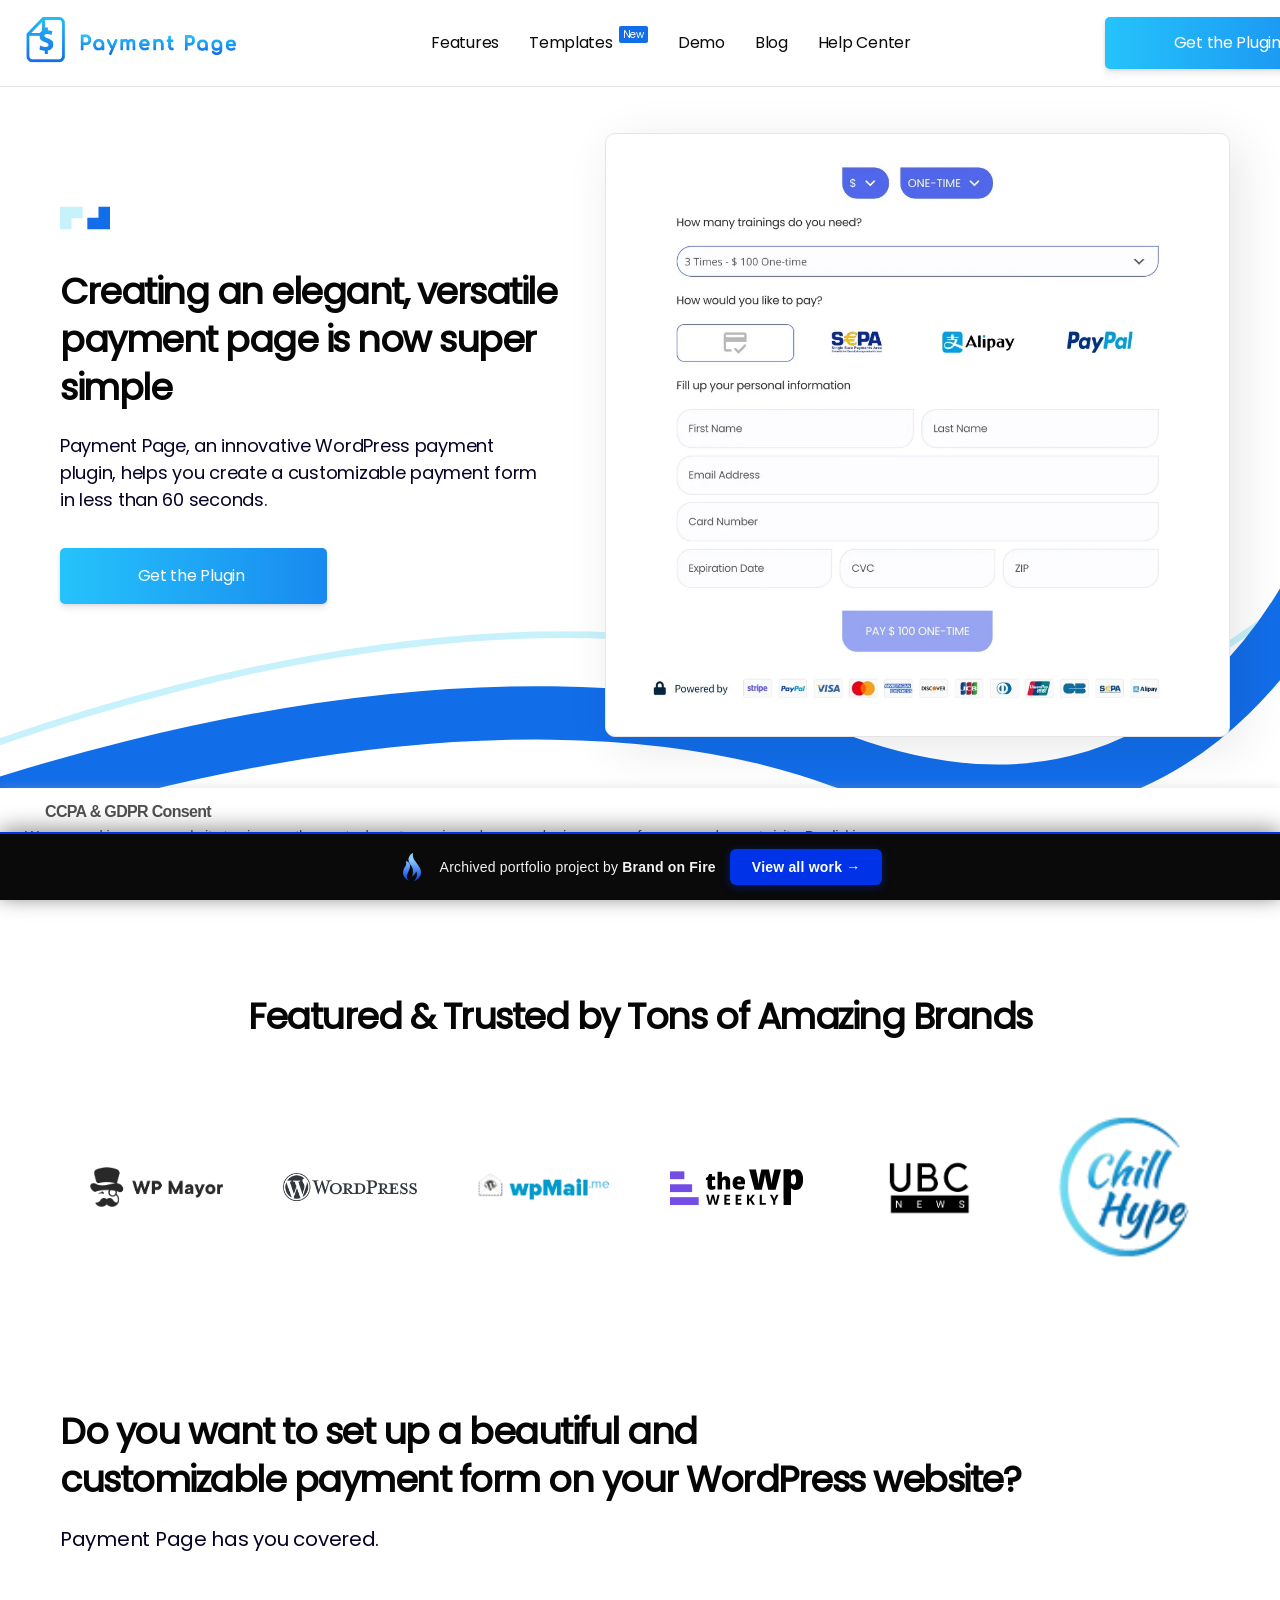
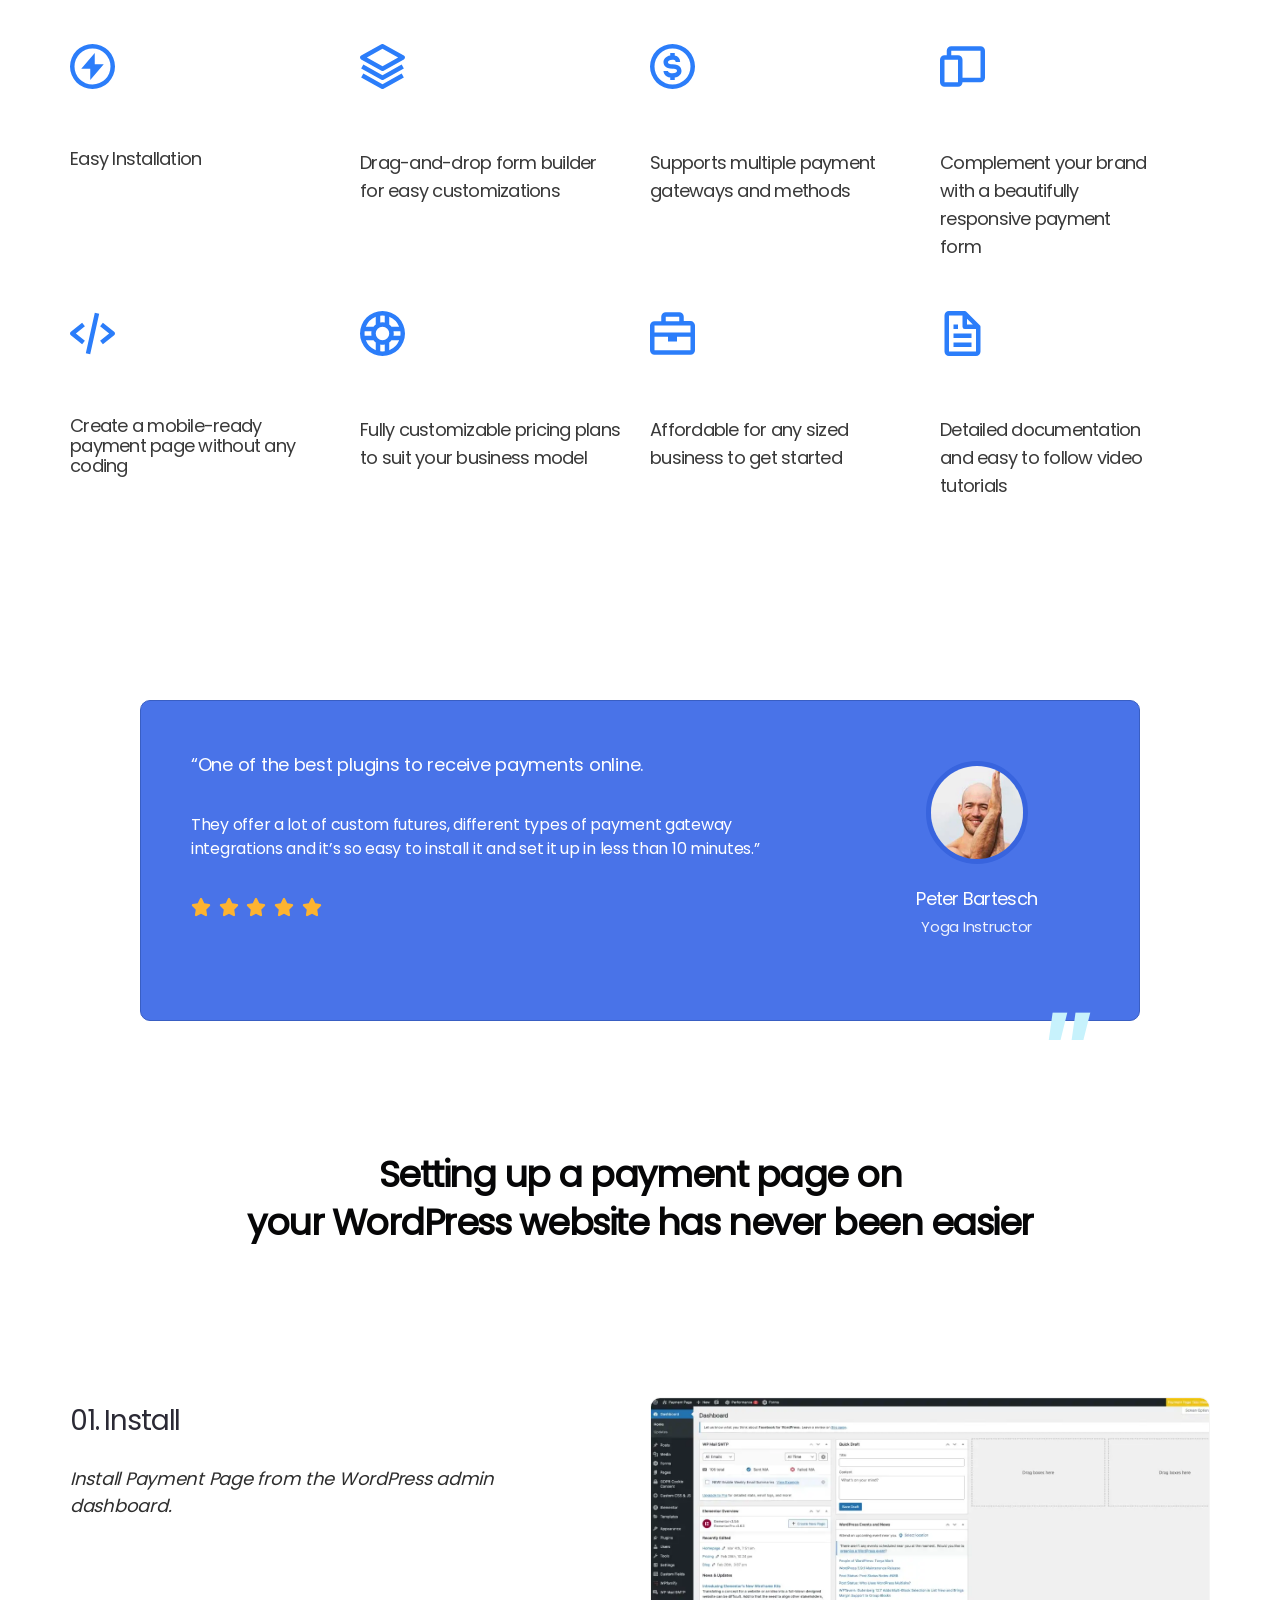
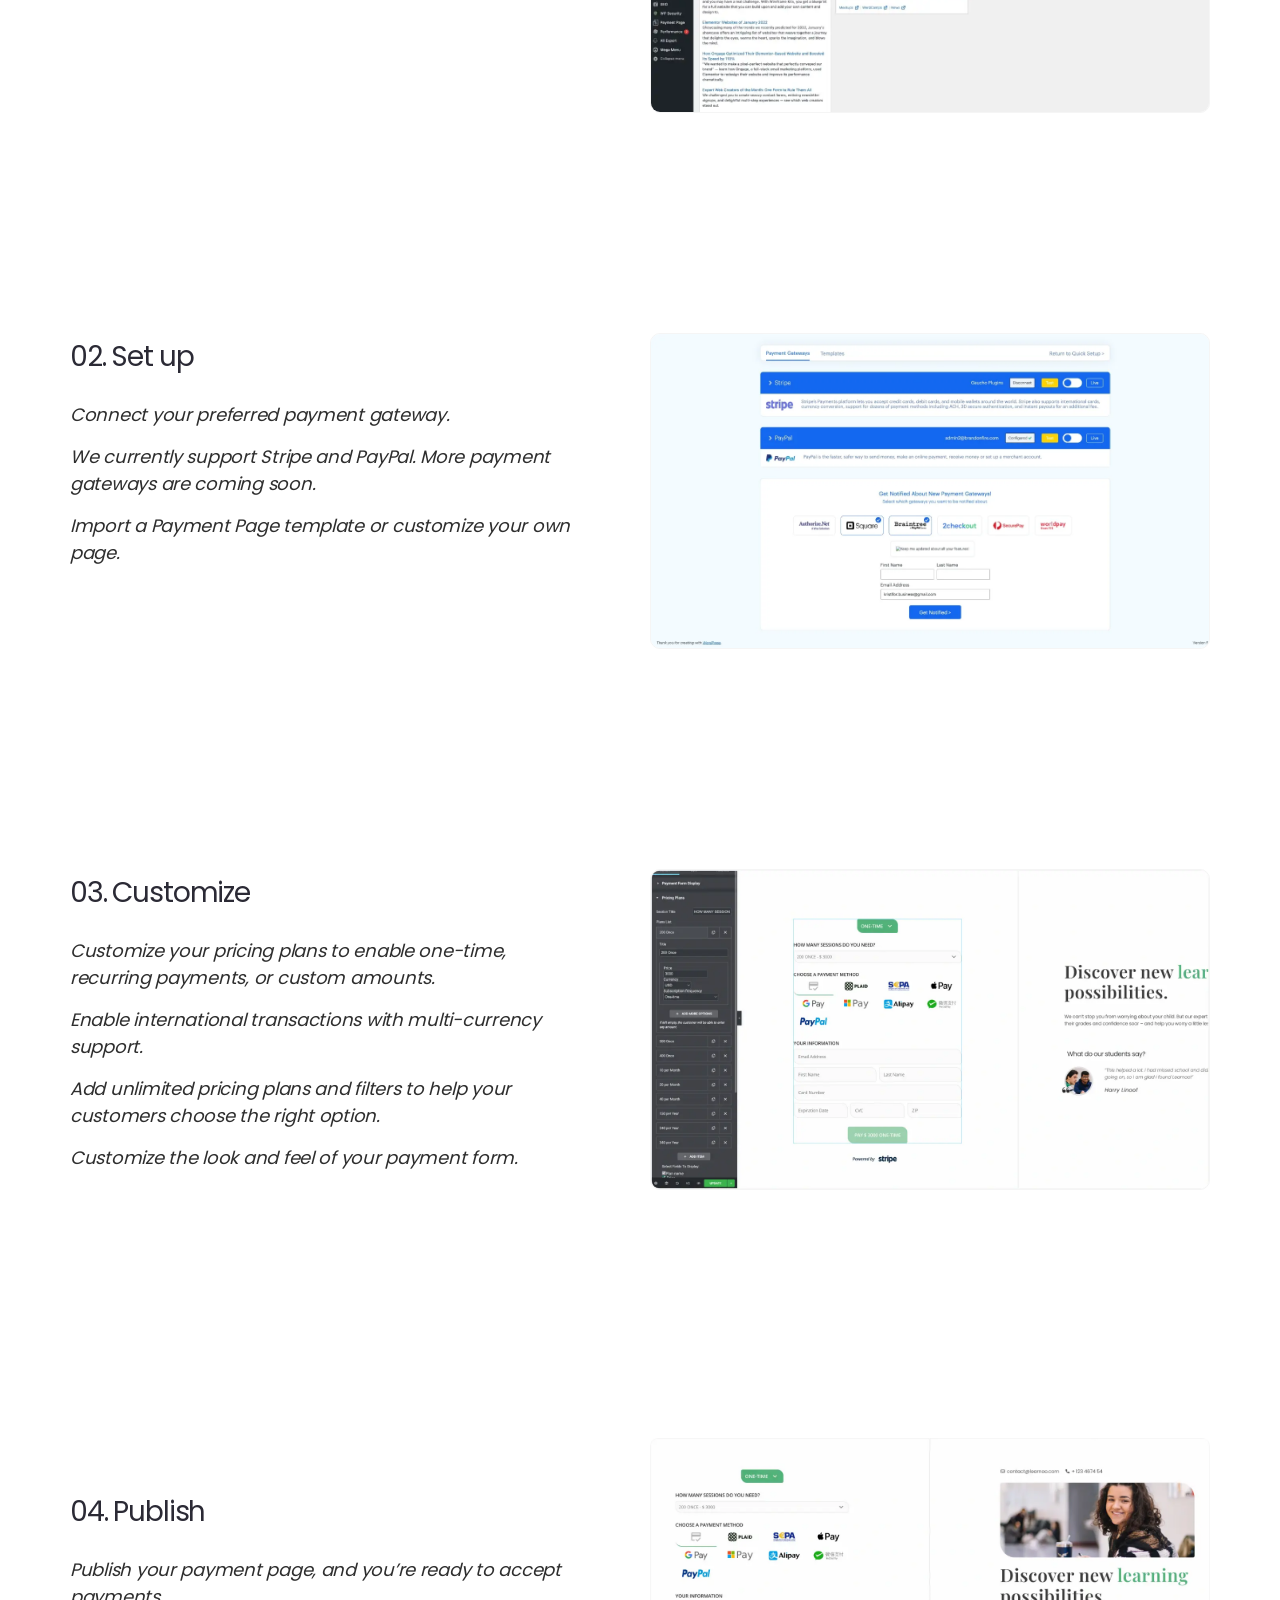
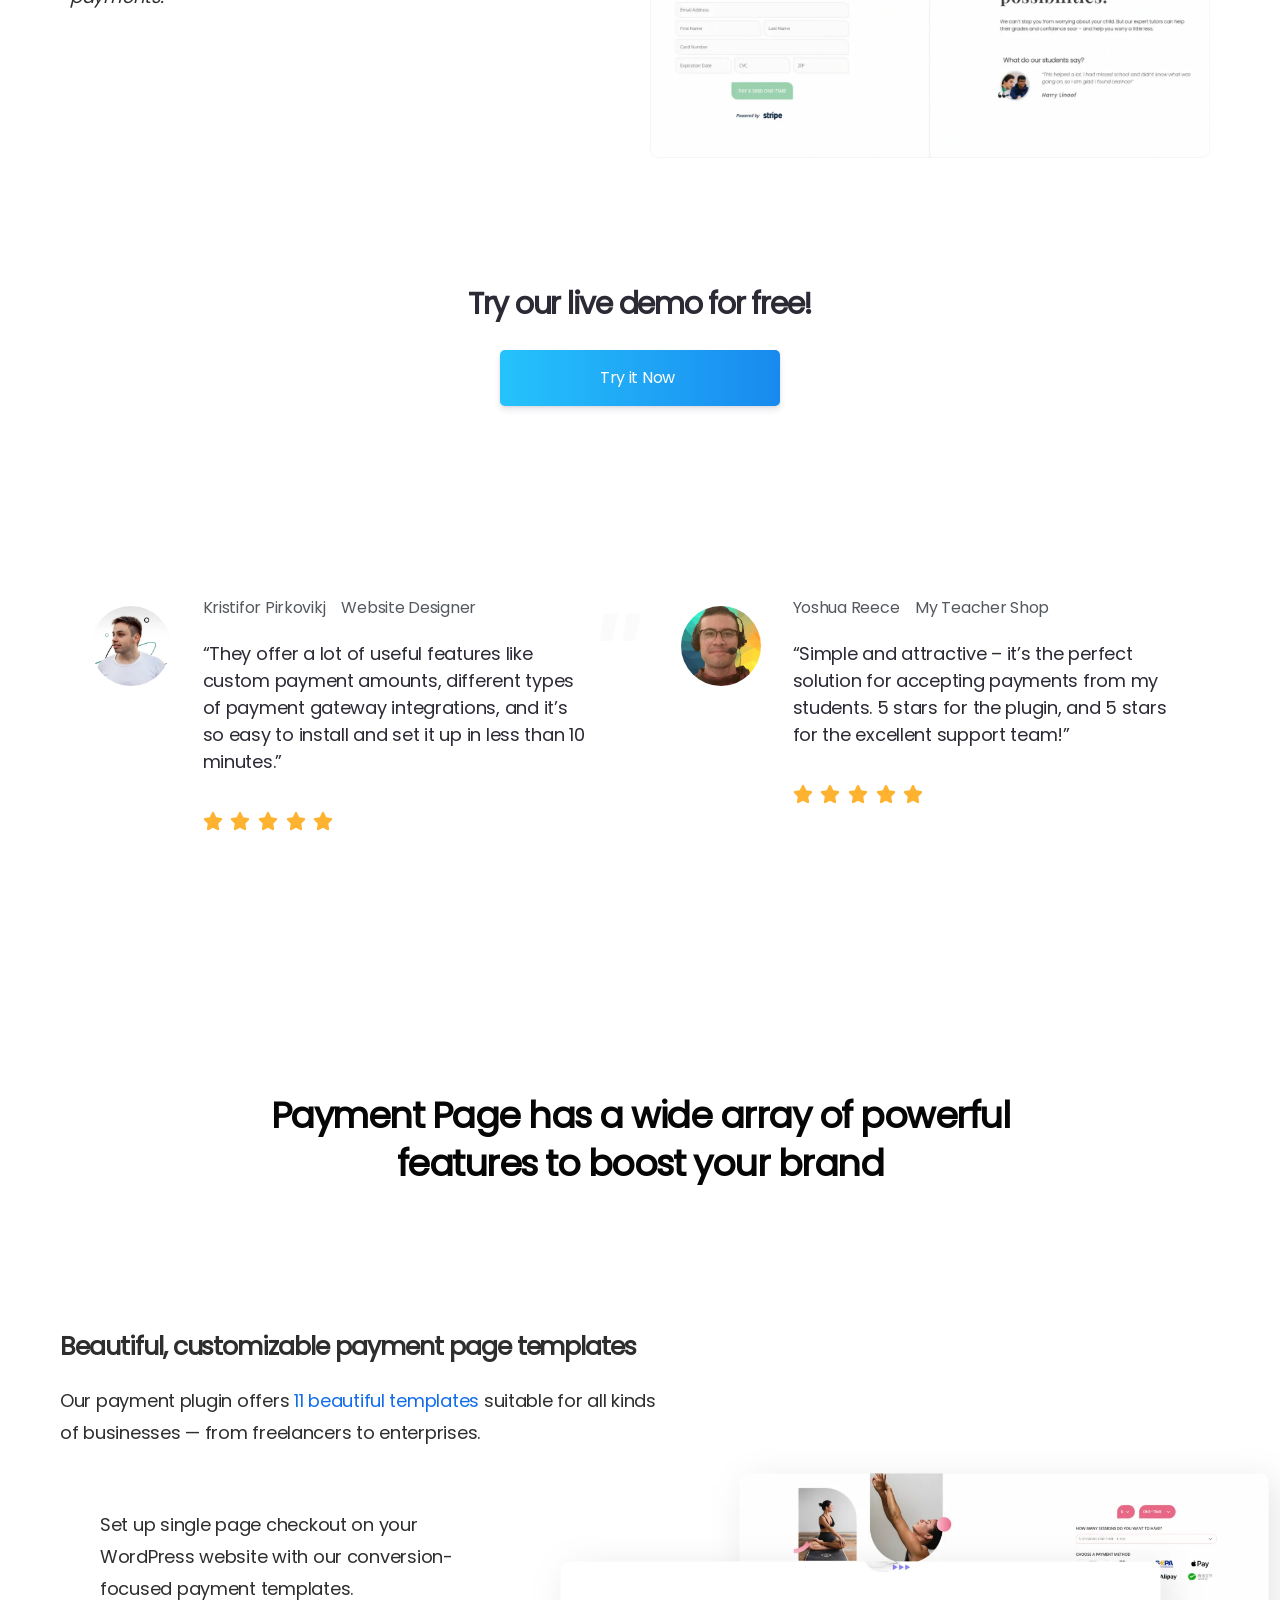
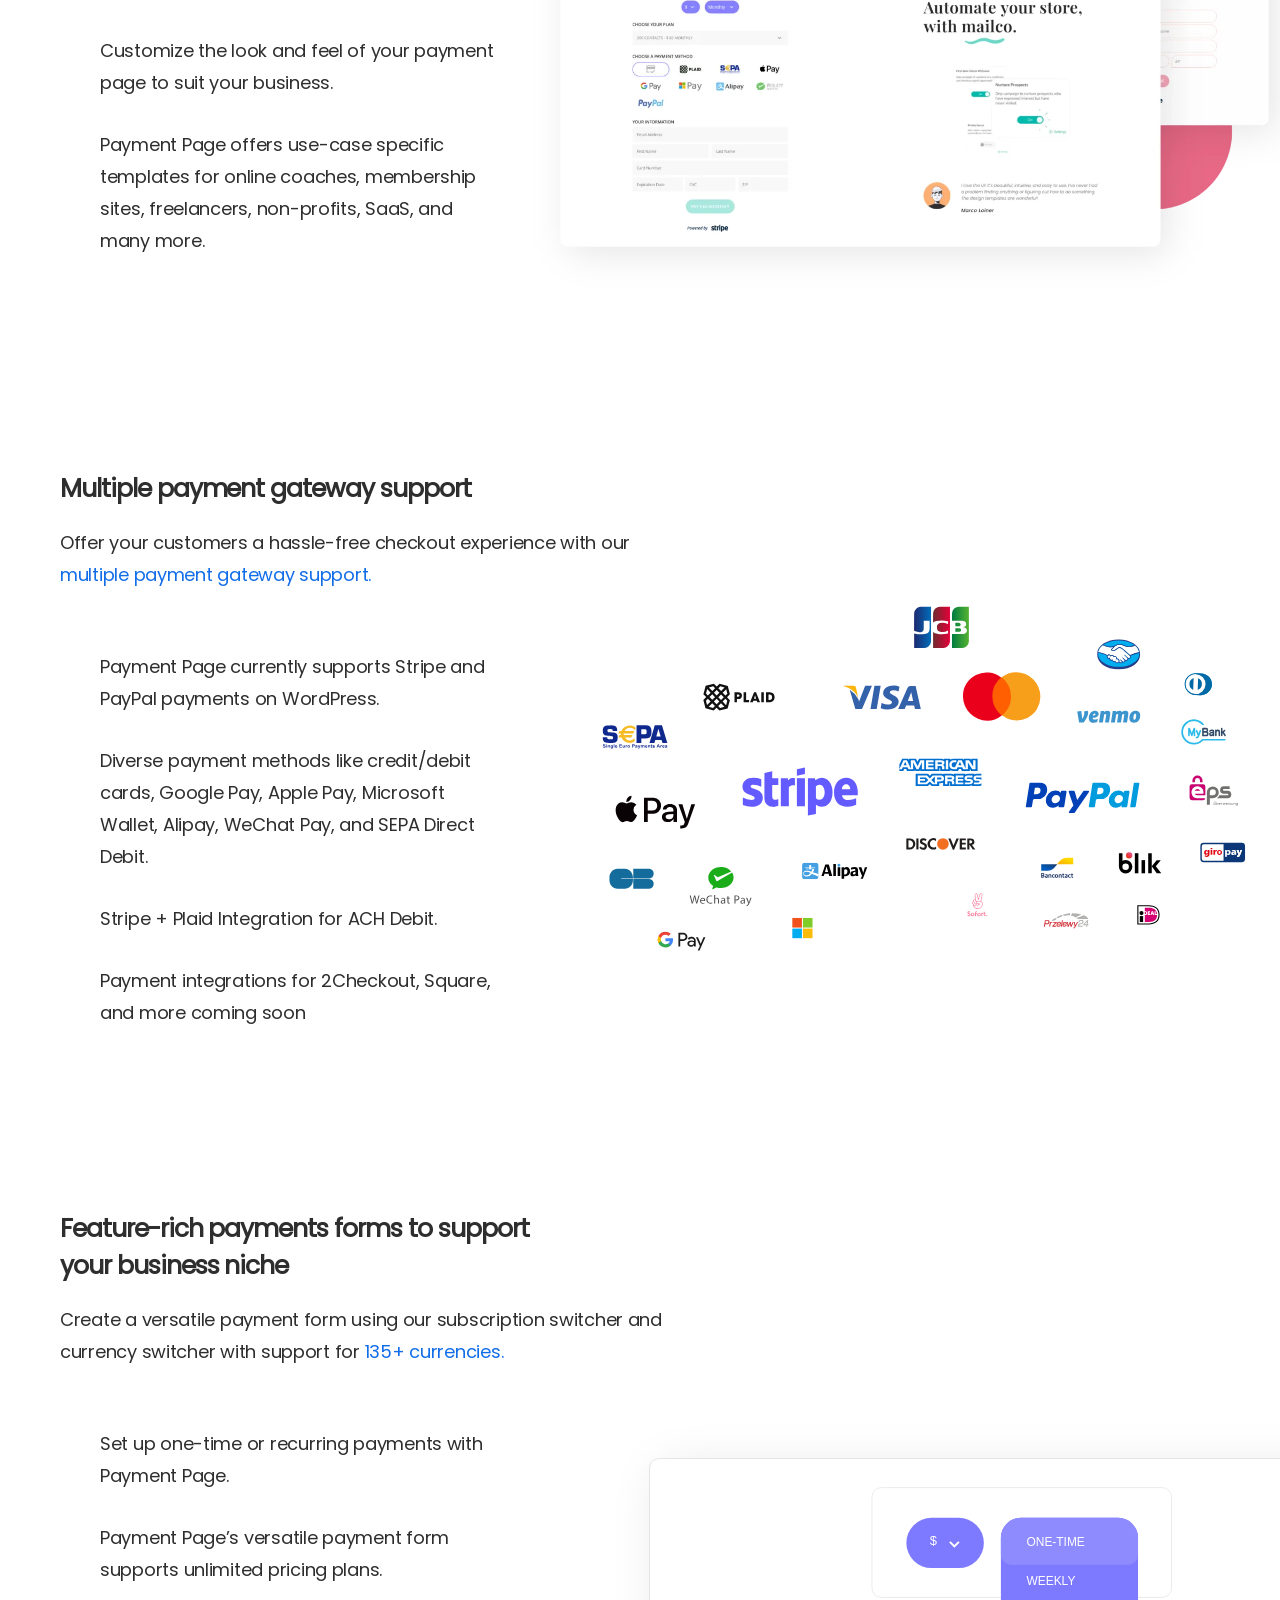
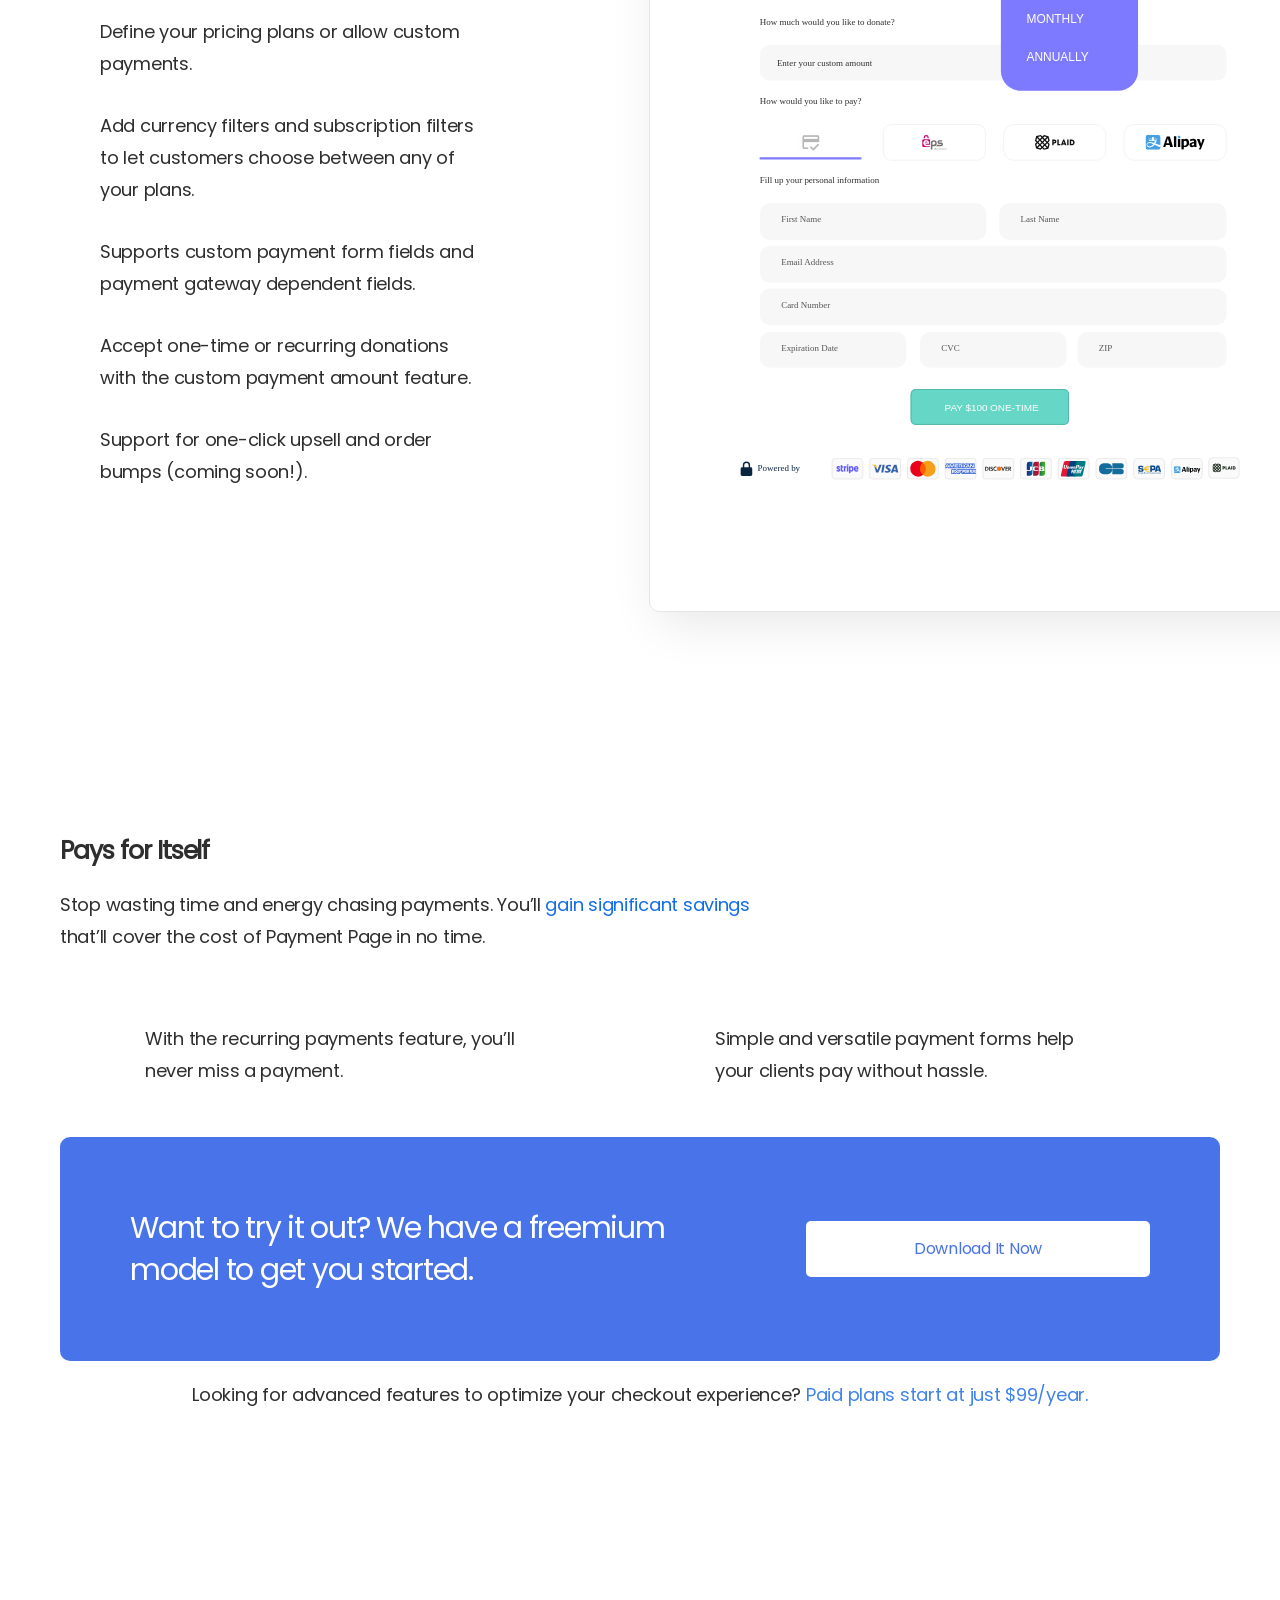
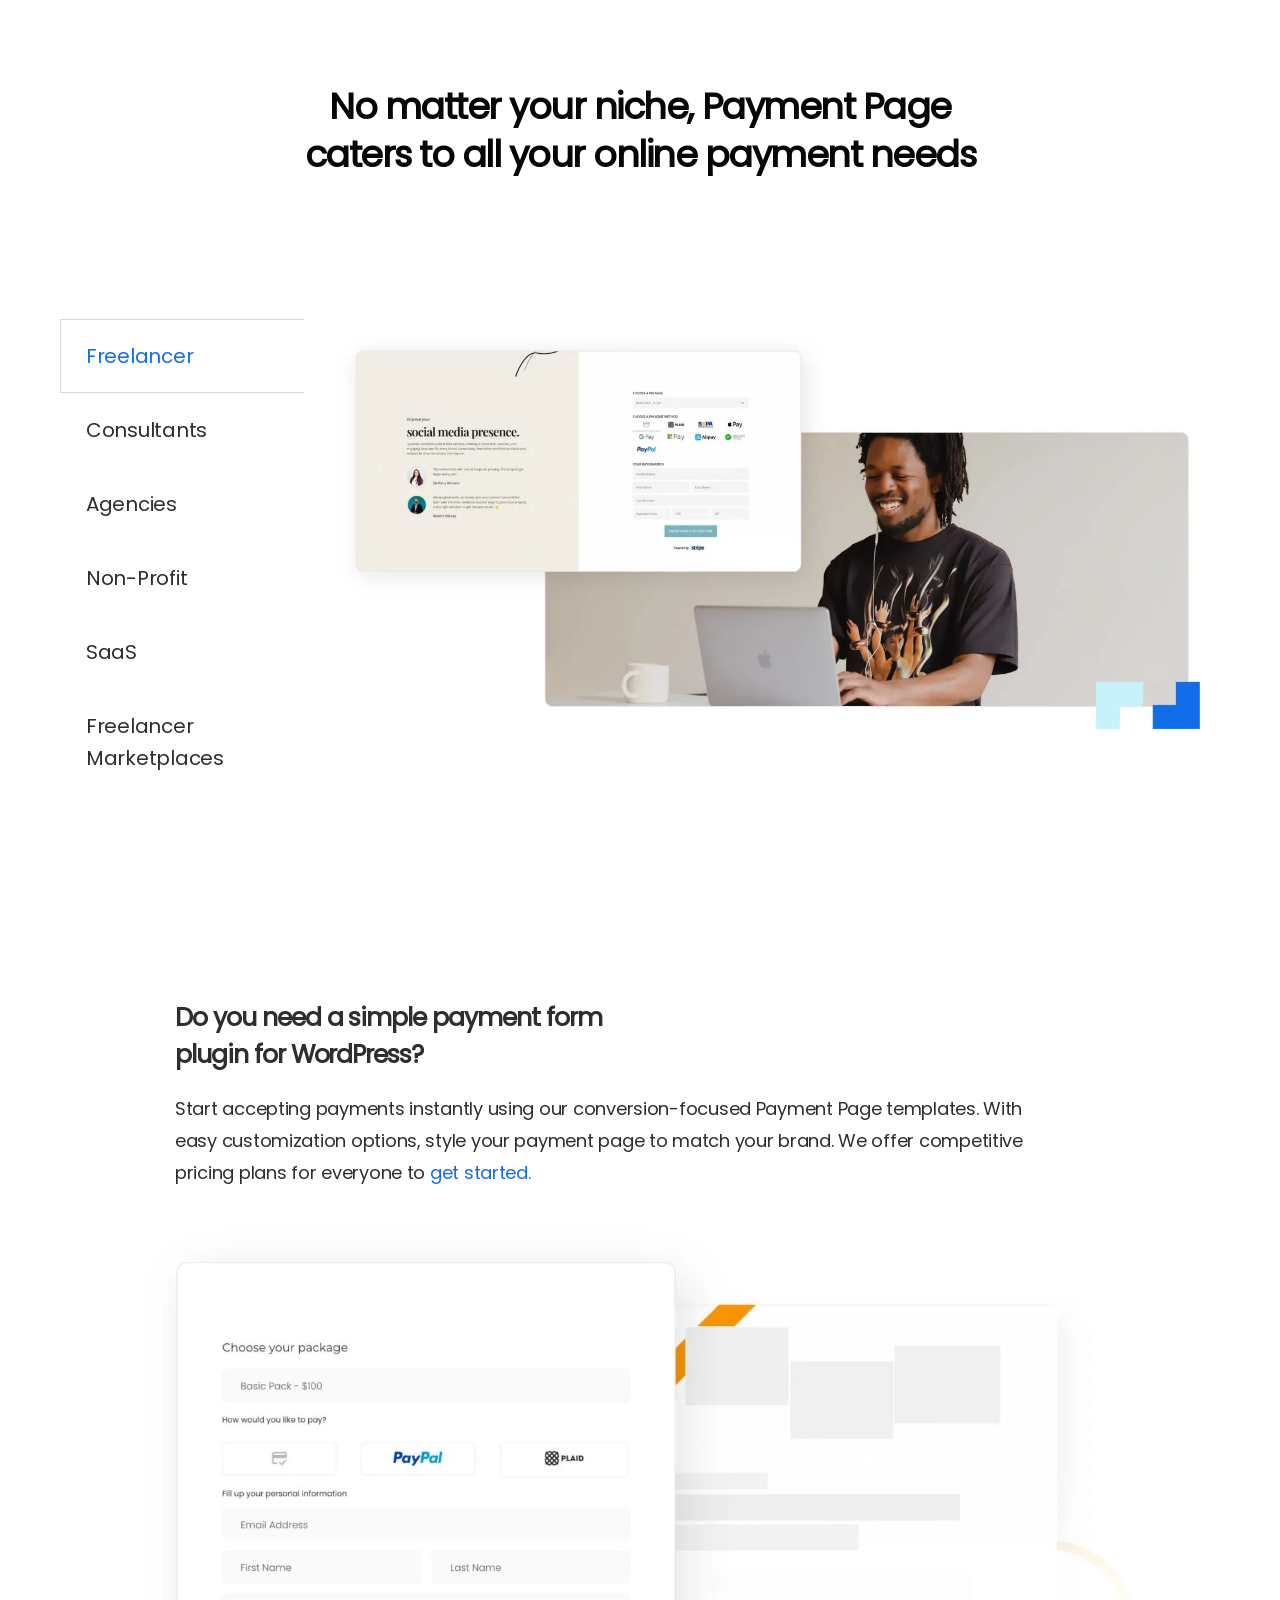
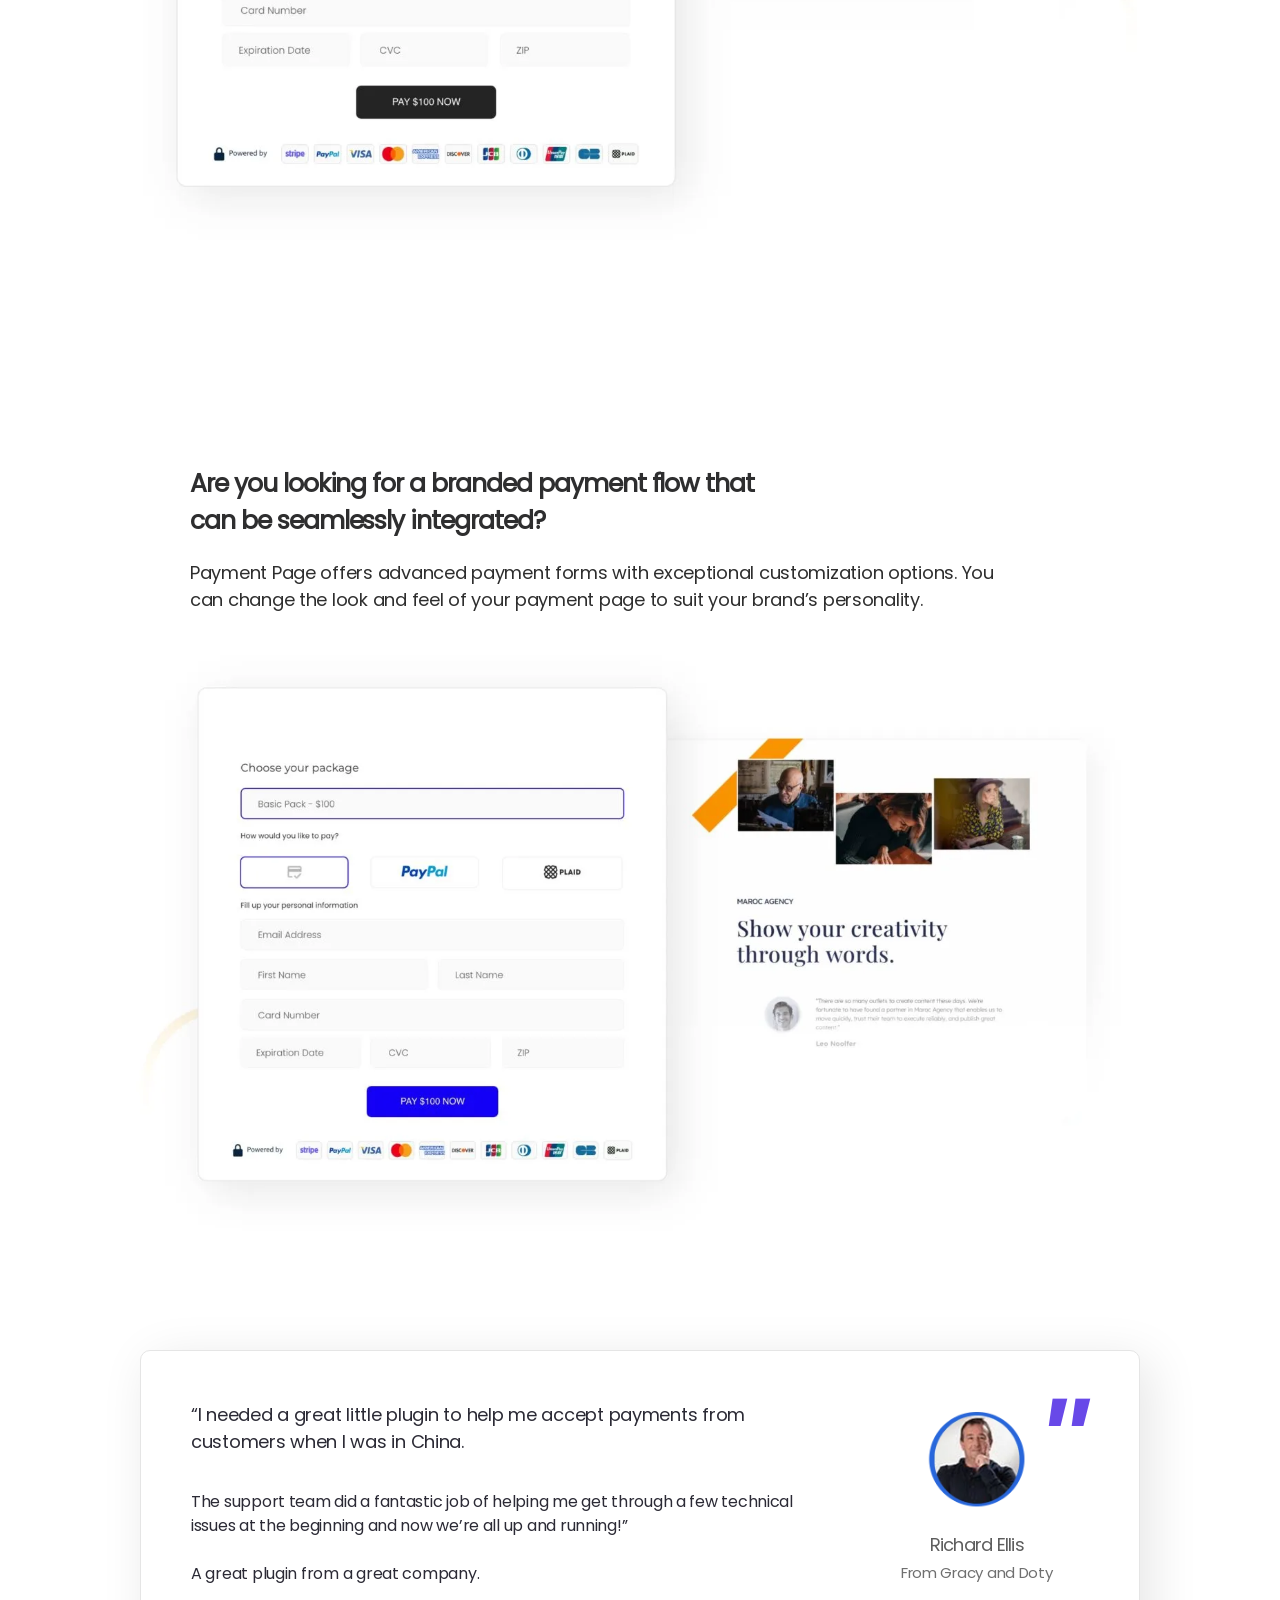
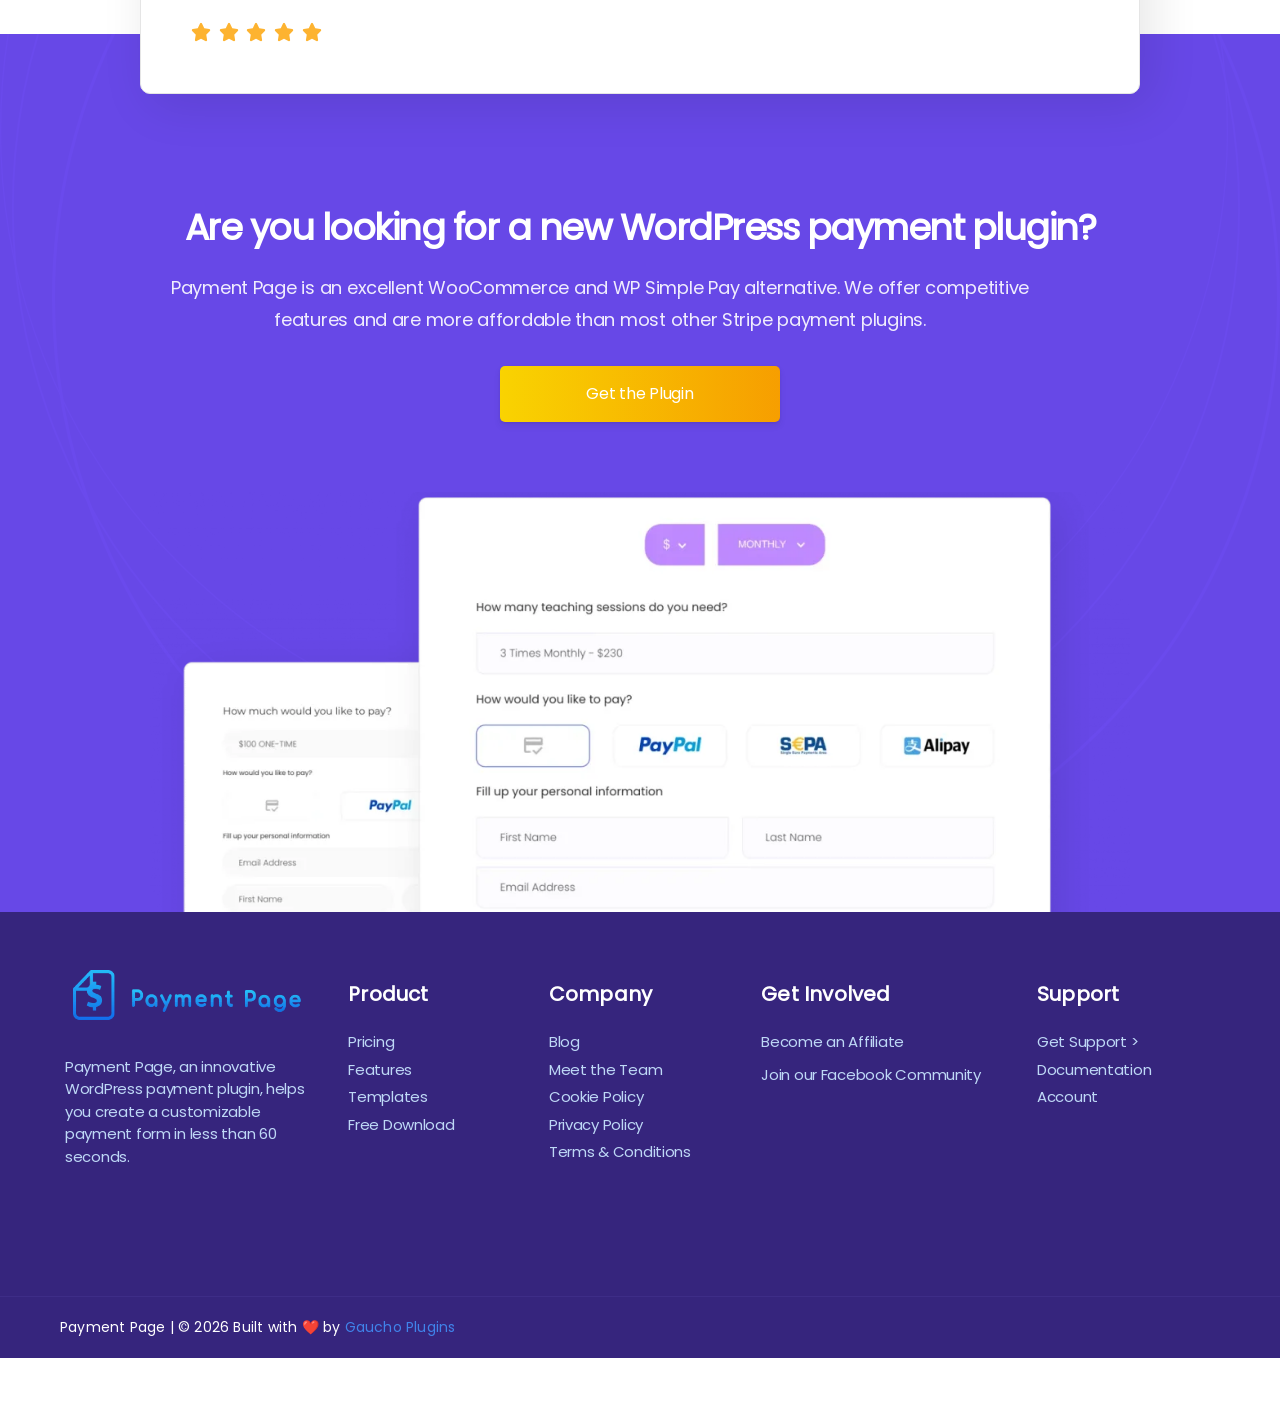
==== commit 67008395: "Portfolio bar: brandonfire.com theme — flame icon, electric-blue accent, taller, larger button" ====
--- a/index.html
+++ b/index.html
@@ -45,4 +45,4 @@
 <table class="cookielawinfo-row-cat-table cookielawinfo-winter"><thead><tr><th class="cookielawinfo-column-1">Cookie</th><th class="cookielawinfo-column-3">Duration</th><th class="cookielawinfo-column-4">Description</th></tr></thead><tbody><tr class="cookielawinfo-row"><td class="cookielawinfo-column-1">Nextroll</td><td class="cookielawinfo-column-3"></td><td class="cookielawinfo-column-4">Used for retargeting and advertising. </td></tr></tbody></table>								</div></div></div></div><div class="cli-tab-section"><div class="cli-tab-header"><a role="button" tabindex="0" class="cli-nav-link cli-settings-mobile" data-target="others" data-toggle="cli-toggle-tab">
 								Others							</a><div class="cli-switch"><input type="checkbox" id="wt-cli-checkbox-others" class="cli-user-preference-checkbox" data-id="checkbox-others"><label for="wt-cli-checkbox-others" class="cli-slider" data-cli-enable="Enabled" data-cli-disable="Disabled"><span class="wt-cli-sr-only">Others</span></label></div></div><div class="cli-tab-content"><div class="cli-tab-pane cli-fade" data-id="others"><div class="wt-cli-cookie-description">
 									Other uncategorized cookies are those that are being analyzed and have not been classified into a category as yet.
-<table class="cookielawinfo-row-cat-table cookielawinfo-winter"><thead><tr><th class="cookielawinfo-column-1">Cookie</th><th class="cookielawinfo-column-3">Duration</th><th class="cookielawinfo-column-4">Description</th></tr></thead><tbody><tr class="cookielawinfo-row"><td class="cookielawinfo-column-1">_fw_crm_v</td><td class="cookielawinfo-column-3">1 year</td><td class="cookielawinfo-column-4">No description</td></tr><tr class="cookielawinfo-row"><td class="cookielawinfo-column-1">_gat_gtag_UA_81623356_19</td><td class="cookielawinfo-column-3">1 minute</td><td class="cookielawinfo-column-4">No description</td></tr><tr class="cookielawinfo-row"><td class="cookielawinfo-column-1">_hjAbsoluteSessionInProgress</td><td class="cookielawinfo-column-3">30 minutes</td><td class="cookielawinfo-column-4">No description</td></tr><tr class="cookielawinfo-row"><td class="cookielawinfo-column-1">_hjid</td><td class="cookielawinfo-column-3">1 year</td><td class="cookielawinfo-column-4">This cookie is set by Hotjar. This cookie is set when the customer first lands on a page with the Hotjar script. It is used to persist the random user ID, unique to that site on the browser. This ensures that behavior in subsequent visits to the same site will be attributed to the same user ID.</td></tr><tr class="cookielawinfo-row"><td class="cookielawinfo-column-1">_hjIncludedInPageviewSample</td><td class="cookielawinfo-column-3">2 minutes</td><td class="cookielawinfo-column-4">No description</td></tr><tr class="cookielawinfo-row"><td class="cookielawinfo-column-1">cookielawinfo-checkbox-functional</td><td class="cookielawinfo-column-3">1 year</td><td class="cookielawinfo-column-4">The cookie is set by GDPR cookie consent to record the user consent for the cookies in the category "Functional".</td></tr><tr class="cookielawinfo-row"><td class="cookielawinfo-column-1">cookielawinfo-checkbox-others</td><td class="cookielawinfo-column-3">1 year</td><td class="cookielawinfo-column-4">No description</td></tr></tbody></table>								</div></div></div></div></div></div></div></div><div class="cli-modal-footer"><div class="wt-cli-element cli-container-fluid cli-tab-container"><div class="cli-row"><div class="cli-col-12 cli-align-items-stretch cli-px-0"><div class="cli-tab-footer wt-cli-privacy-overview-actions"><a id="wt-cli-privacy-save-btn" role="button" tabindex="0" data-cli-action="accept" class="wt-cli-privacy-btn cli_setting_save_button wt-cli-privacy-accept-btn cli-btn">SAVE &amp; ACCEPT</a></div><div class="wt-cli-ckyes-footer-section"><div class="wt-cli-ckyes-brand-logo">Powered by <a><img src="_a/8b2a41292233.svg" alt="CookieYes Logo" decoding="sync"></a></div></div></div></div></div></div></div></div></div><div class="cli-modal-backdrop cli-fade cli-settings-overlay"></div><div class="cli-modal-backdrop cli-fade cli-popupbar-overlay"></div><span id="elementor-device-mode" class="elementor-screen-only"></span><svg style="display: none;" class="e-font-icon-svg-symbols"></svg><!-- bof-portfolio-bar --><a href="https://brandonfire.com/portfolio/" id="bof-portfolio-bar" rel="noopener" style="position:fixed;left:0;right:0;bottom:0;z-index:2147483647;display:flex;align-items:center;justify-content:center;gap:14px;flex-wrap:wrap;background:#0a0a0a;color:#ffffff !important;font-family:Inter,-apple-system,BlinkMacSystemFont,'Segoe UI',Roboto,Helvetica,Arial,sans-serif;font-size:14px;font-weight:500;line-height:1;letter-spacing:.2px;padding:15px 18px;text-decoration:none !important;box-shadow:0 -3px 22px rgba(0,0,0,.45);border-top:2px solid #0033e7;box-sizing:border-box;"><img src="[data-uri]" alt="" width="28" height="28" style="display:block;flex:0 0 auto;width:28px;height:28px;"><span style="opacity:.95;color:#fff;">Archived portfolio project by <strong style="font-weight:700;color:#fff;">Brand&nbsp;on&nbsp;Fire</strong></span><span style="background:#0033e7;color:#fff;padding:11px 22px;border-radius:6px;font-weight:700;font-size:14px;white-space:nowrap;box-shadow:0 2px 10px rgba(0,51,231,.4);">View&nbsp;all&nbsp;work&nbsp;&rarr;</span></a><!-- /bof-portfolio-bar --></body></html>+<table class="cookielawinfo-row-cat-table cookielawinfo-winter"><thead><tr><th class="cookielawinfo-column-1">Cookie</th><th class="cookielawinfo-column-3">Duration</th><th class="cookielawinfo-column-4">Description</th></tr></thead><tbody><tr class="cookielawinfo-row"><td class="cookielawinfo-column-1">_fw_crm_v</td><td class="cookielawinfo-column-3">1 year</td><td class="cookielawinfo-column-4">No description</td></tr><tr class="cookielawinfo-row"><td class="cookielawinfo-column-1">_gat_gtag_UA_81623356_19</td><td class="cookielawinfo-column-3">1 minute</td><td class="cookielawinfo-column-4">No description</td></tr><tr class="cookielawinfo-row"><td class="cookielawinfo-column-1">_hjAbsoluteSessionInProgress</td><td class="cookielawinfo-column-3">30 minutes</td><td class="cookielawinfo-column-4">No description</td></tr><tr class="cookielawinfo-row"><td class="cookielawinfo-column-1">_hjid</td><td class="cookielawinfo-column-3">1 year</td><td class="cookielawinfo-column-4">This cookie is set by Hotjar. This cookie is set when the customer first lands on a page with the Hotjar script. It is used to persist the random user ID, unique to that site on the browser. This ensures that behavior in subsequent visits to the same site will be attributed to the same user ID.</td></tr><tr class="cookielawinfo-row"><td class="cookielawinfo-column-1">_hjIncludedInPageviewSample</td><td class="cookielawinfo-column-3">2 minutes</td><td class="cookielawinfo-column-4">No description</td></tr><tr class="cookielawinfo-row"><td class="cookielawinfo-column-1">cookielawinfo-checkbox-functional</td><td class="cookielawinfo-column-3">1 year</td><td class="cookielawinfo-column-4">The cookie is set by GDPR cookie consent to record the user consent for the cookies in the category "Functional".</td></tr><tr class="cookielawinfo-row"><td class="cookielawinfo-column-1">cookielawinfo-checkbox-others</td><td class="cookielawinfo-column-3">1 year</td><td class="cookielawinfo-column-4">No description</td></tr></tbody></table>								</div></div></div></div></div></div></div></div><div class="cli-modal-footer"><div class="wt-cli-element cli-container-fluid cli-tab-container"><div class="cli-row"><div class="cli-col-12 cli-align-items-stretch cli-px-0"><div class="cli-tab-footer wt-cli-privacy-overview-actions"><a id="wt-cli-privacy-save-btn" role="button" tabindex="0" data-cli-action="accept" class="wt-cli-privacy-btn cli_setting_save_button wt-cli-privacy-accept-btn cli-btn">SAVE &amp; ACCEPT</a></div><div class="wt-cli-ckyes-footer-section"><div class="wt-cli-ckyes-brand-logo">Powered by <a><img src="_a/8b2a41292233.svg" alt="CookieYes Logo" decoding="sync"></a></div></div></div></div></div></div></div></div></div><div class="cli-modal-backdrop cli-fade cli-settings-overlay"></div><div class="cli-modal-backdrop cli-fade cli-popupbar-overlay"></div><span id="elementor-device-mode" class="elementor-screen-only"></span><svg style="display: none;" class="e-font-icon-svg-symbols"></svg><!-- bof-portfolio-bar --><a href="https://brandonfire.com/portfolio/" id="bof-portfolio-bar" rel="noopener" style="position:fixed;left:0;right:0;bottom:0;z-index:2147483647;display:flex;align-items:center;justify-content:center;gap:14px;flex-wrap:wrap;background:#0a0a0a;color:#ffffff !important;font-family:Inter,-apple-system,BlinkMacSystemFont,'Segoe UI',Roboto,Helvetica,Arial,sans-serif;font-size:14px;font-weight:500;line-height:1;letter-spacing:.2px;padding:15px 18px;text-decoration:none !important;box-shadow:0 -3px 22px rgba(0,0,0,.45);border-top:2px solid #0033e7;box-sizing:border-box;"><img src="[data-uri]" alt="" width="28" height="28" style="display:block;flex:0 0 auto;width:28px;height:28px;"><span style="opacity:.95;color:#fff;">Archived portfolio project by <strong style="font-weight:700;color:#fff;">Brand&nbsp;on&nbsp;Fire</strong></span><span style="background:#0033e7;color:#fff;padding:11px 22px;border-radius:6px;font-weight:700;font-size:14px;white-space:nowrap;box-shadow:0 2px 10px rgba(0,51,231,.4);">View&nbsp;all&nbsp;work&nbsp;&rarr;</span></a><script>(function(){function p(){var b=document.getElementById("bof-portfolio-bar");if(b&&document.body)document.body.style.setProperty("padding-bottom",b.offsetHeight+"px","important");}if(document.readyState!=="loading")p();else document.addEventListener("DOMContentLoaded",p);window.addEventListener("resize",p);})();</script><!-- /bof-portfolio-bar --></body></html>
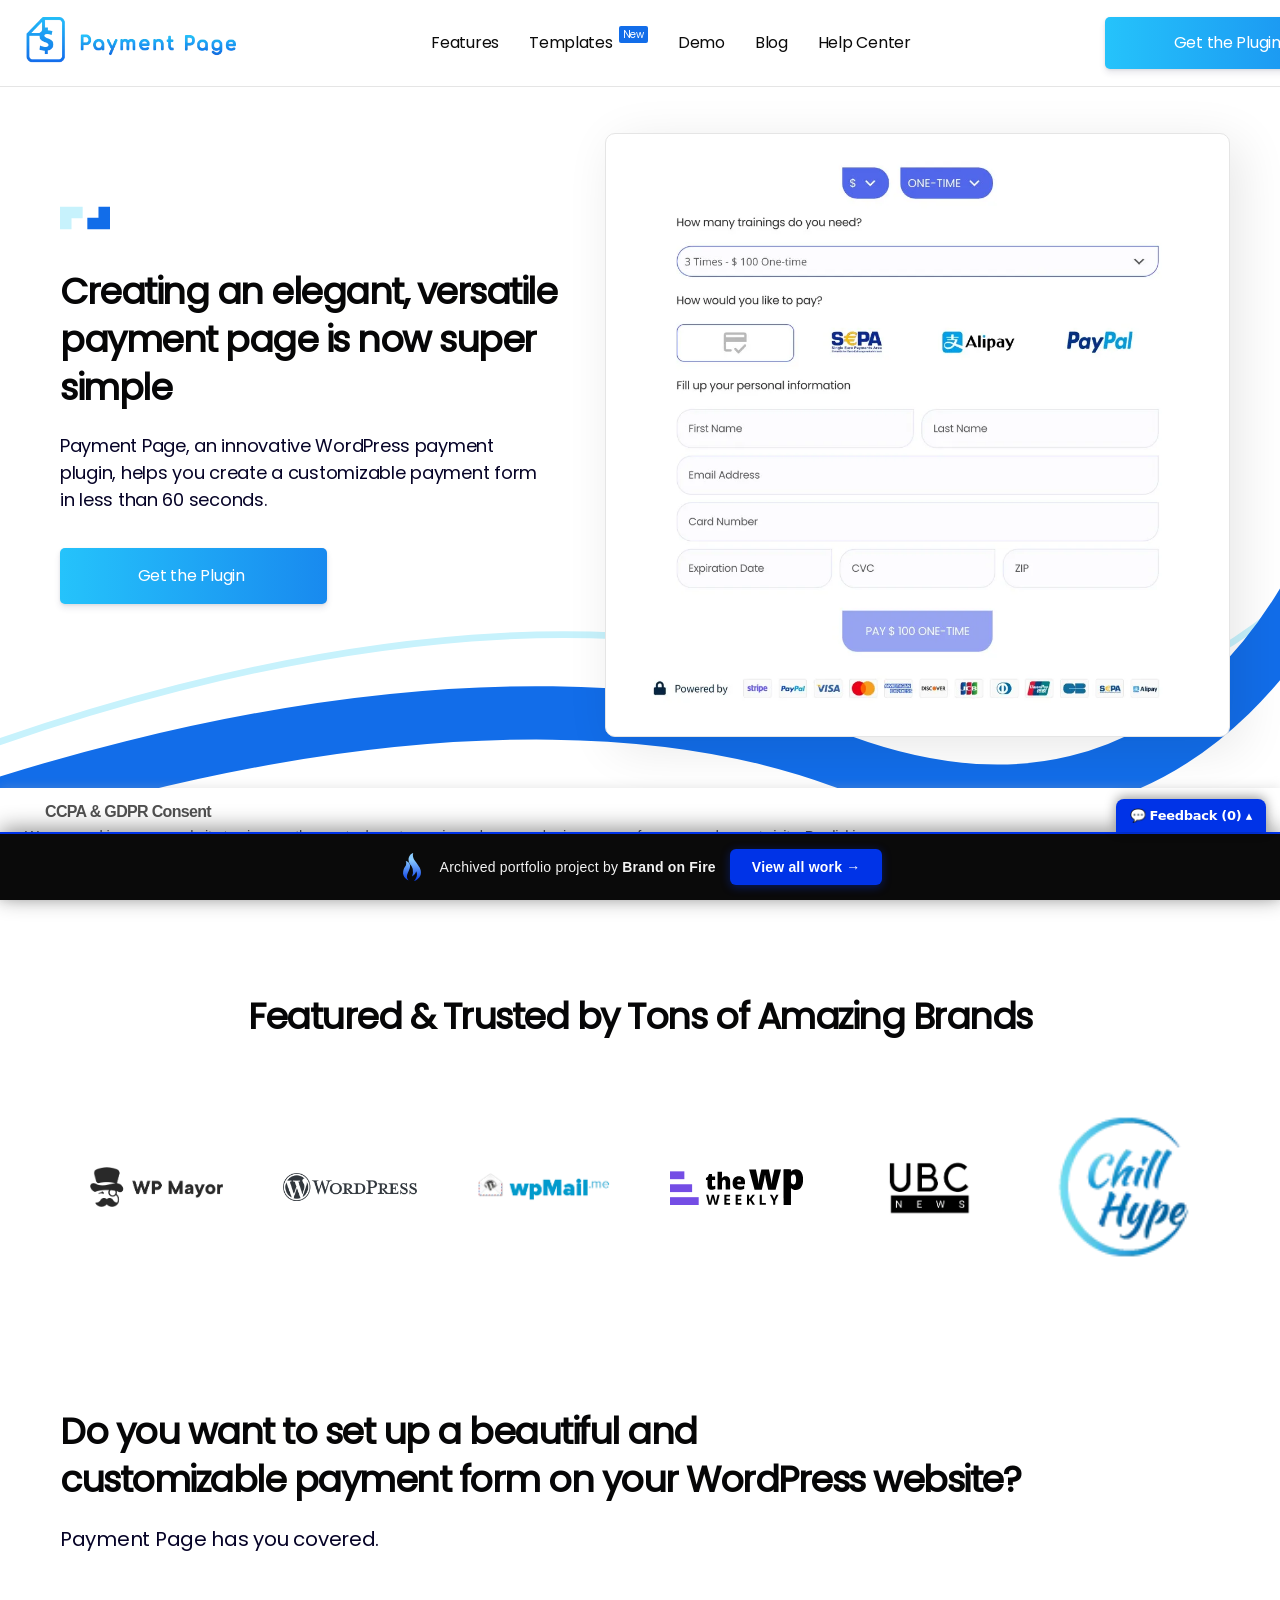
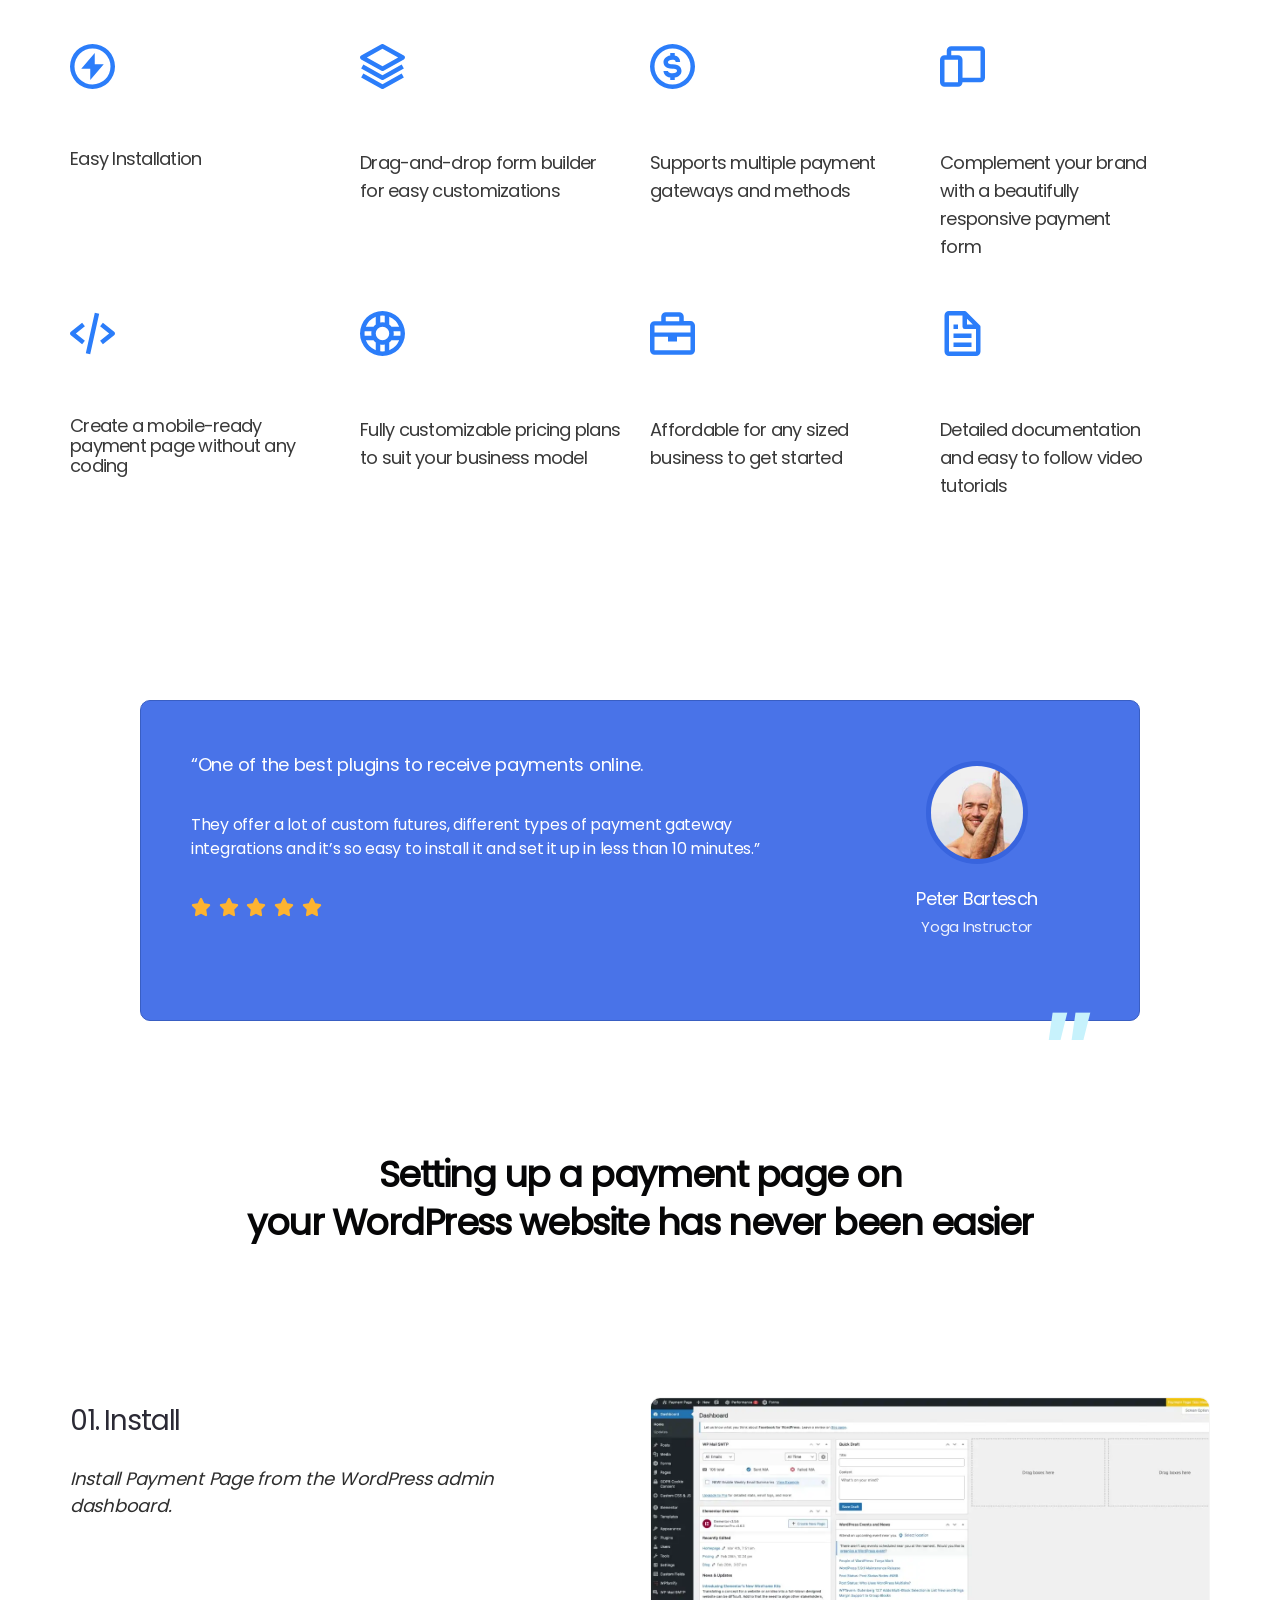
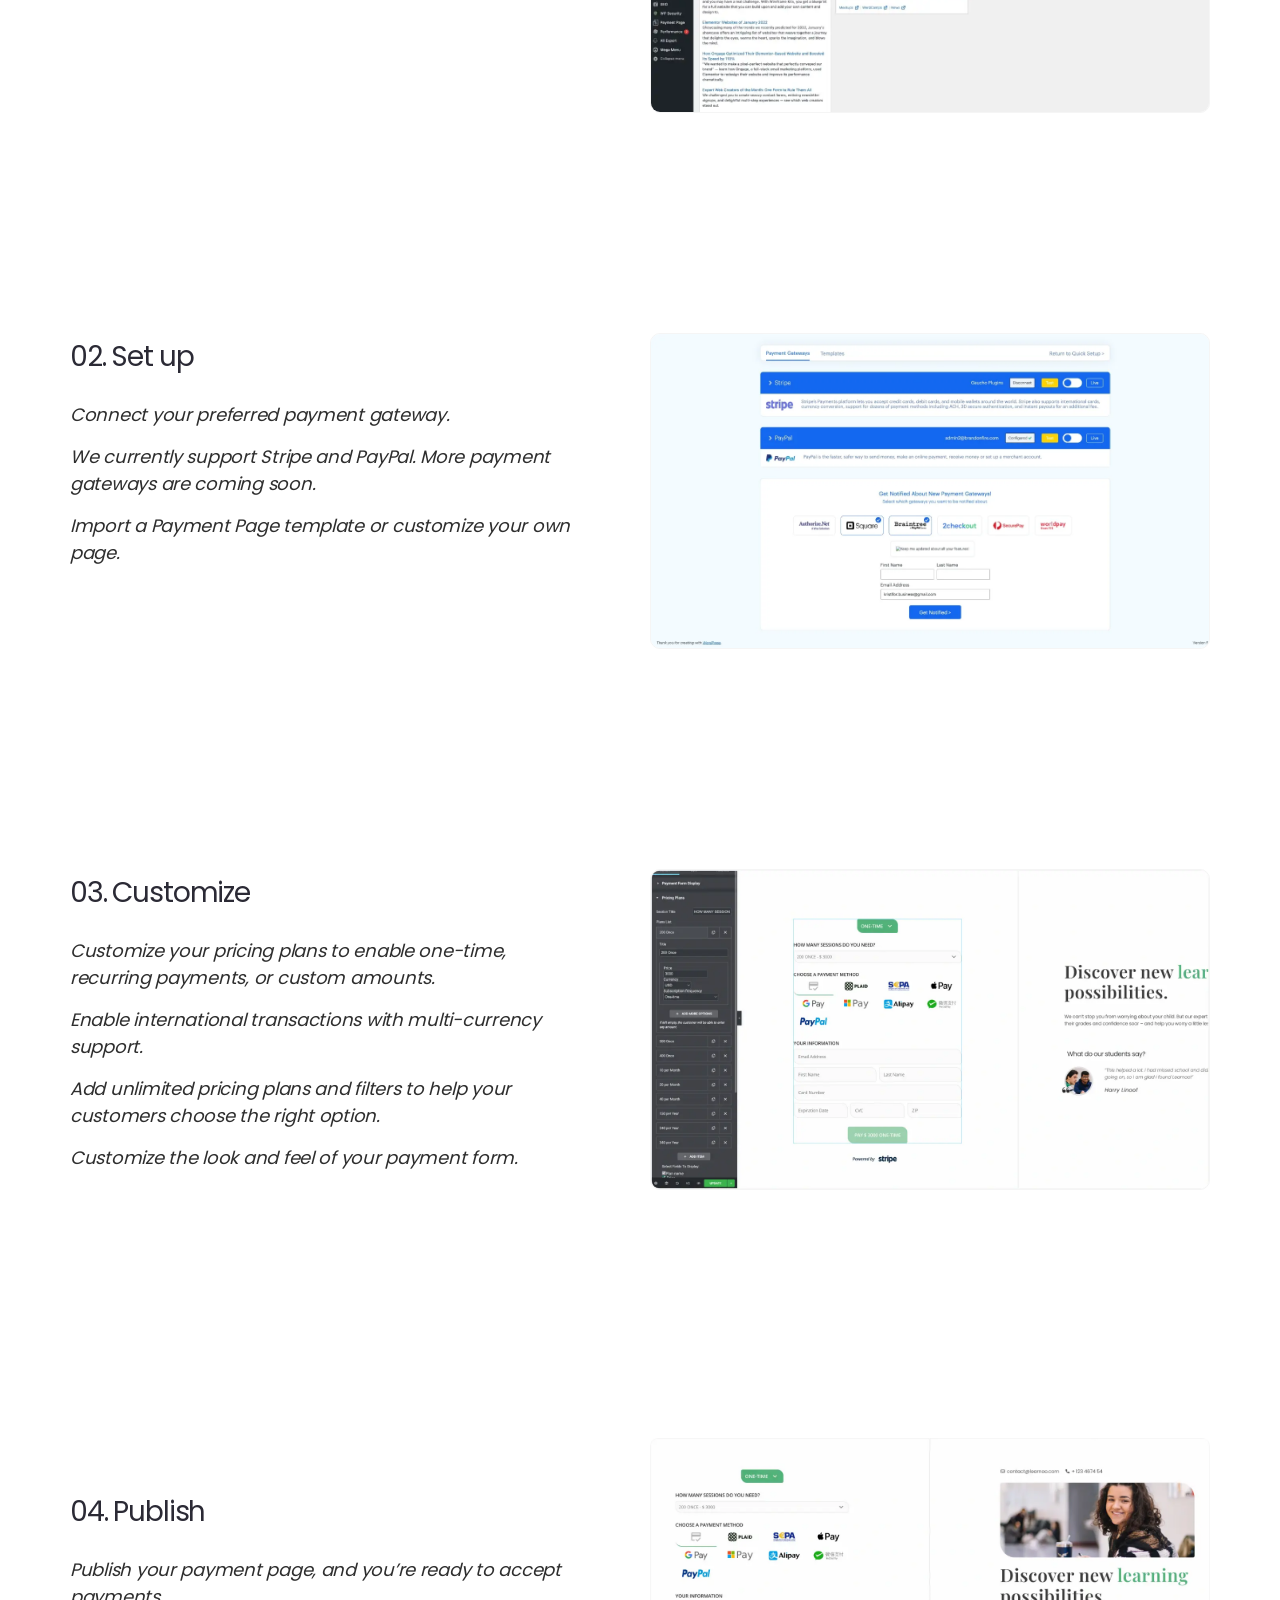
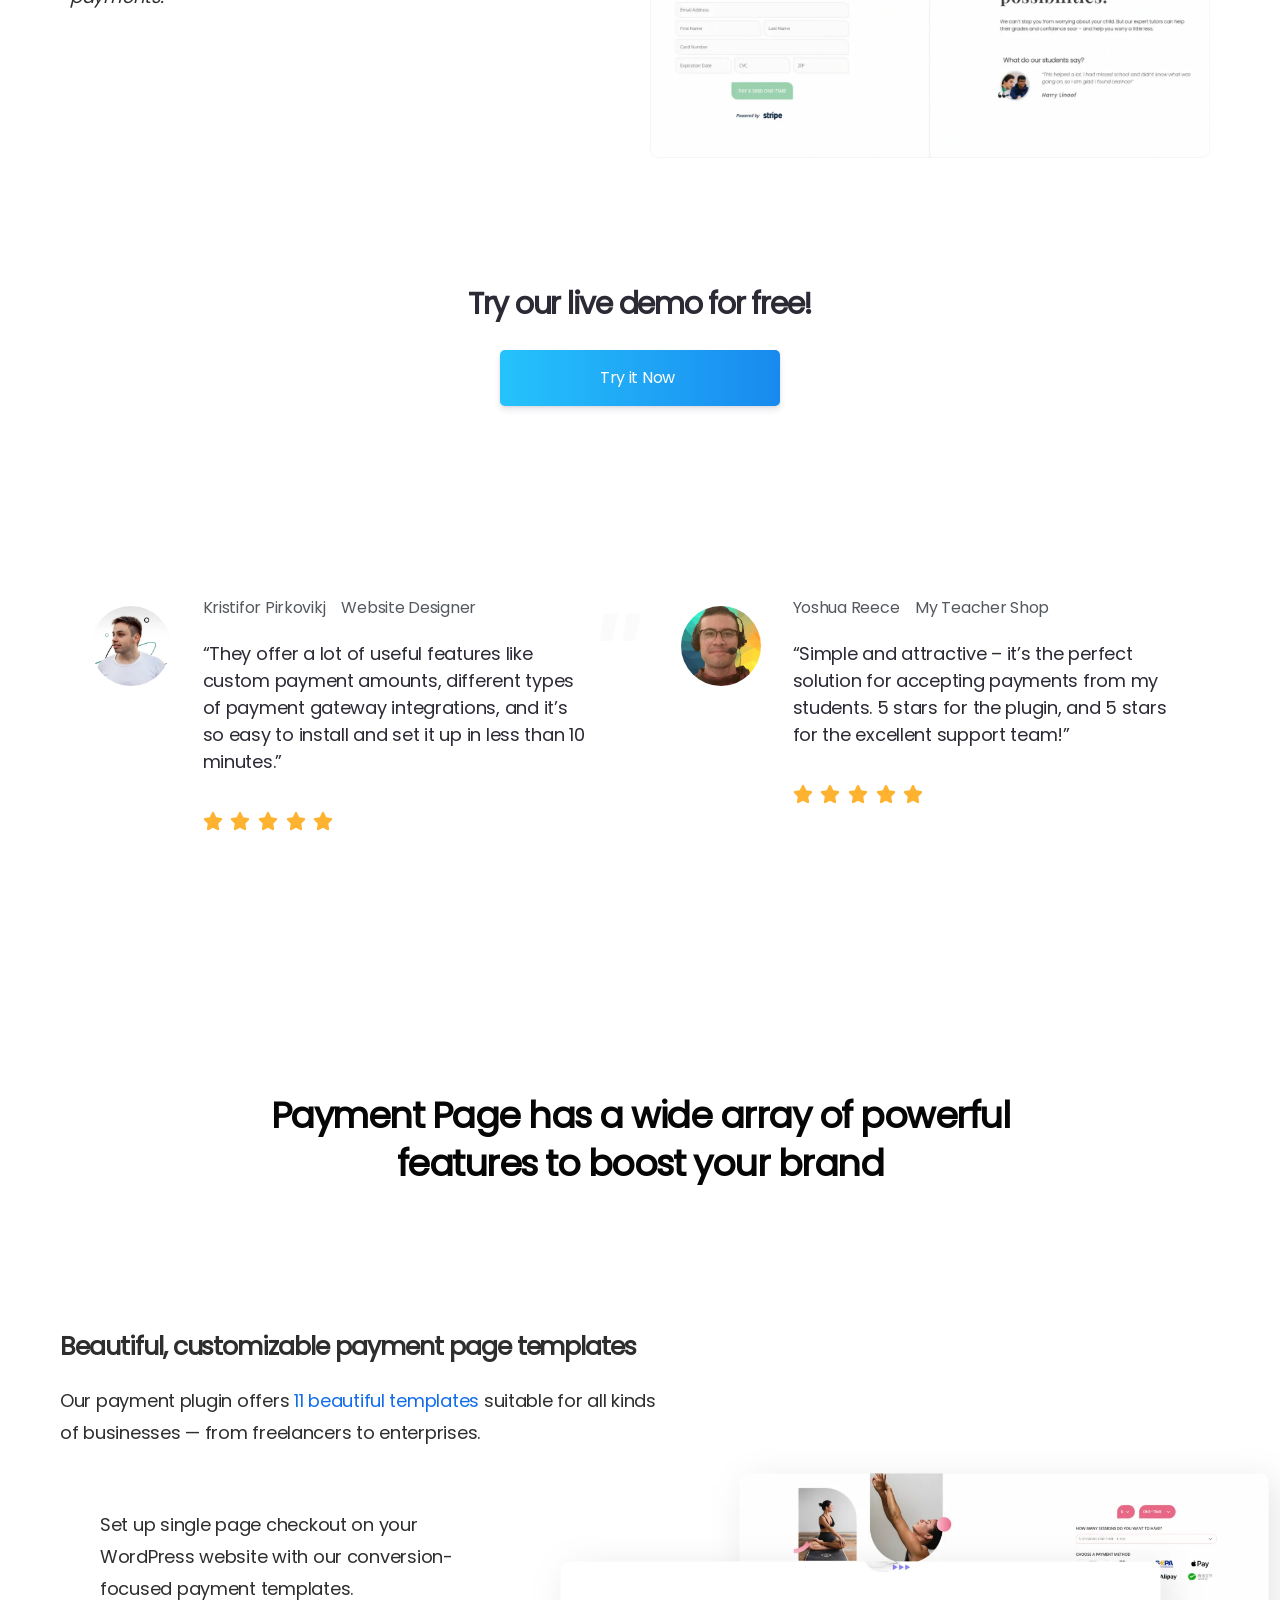
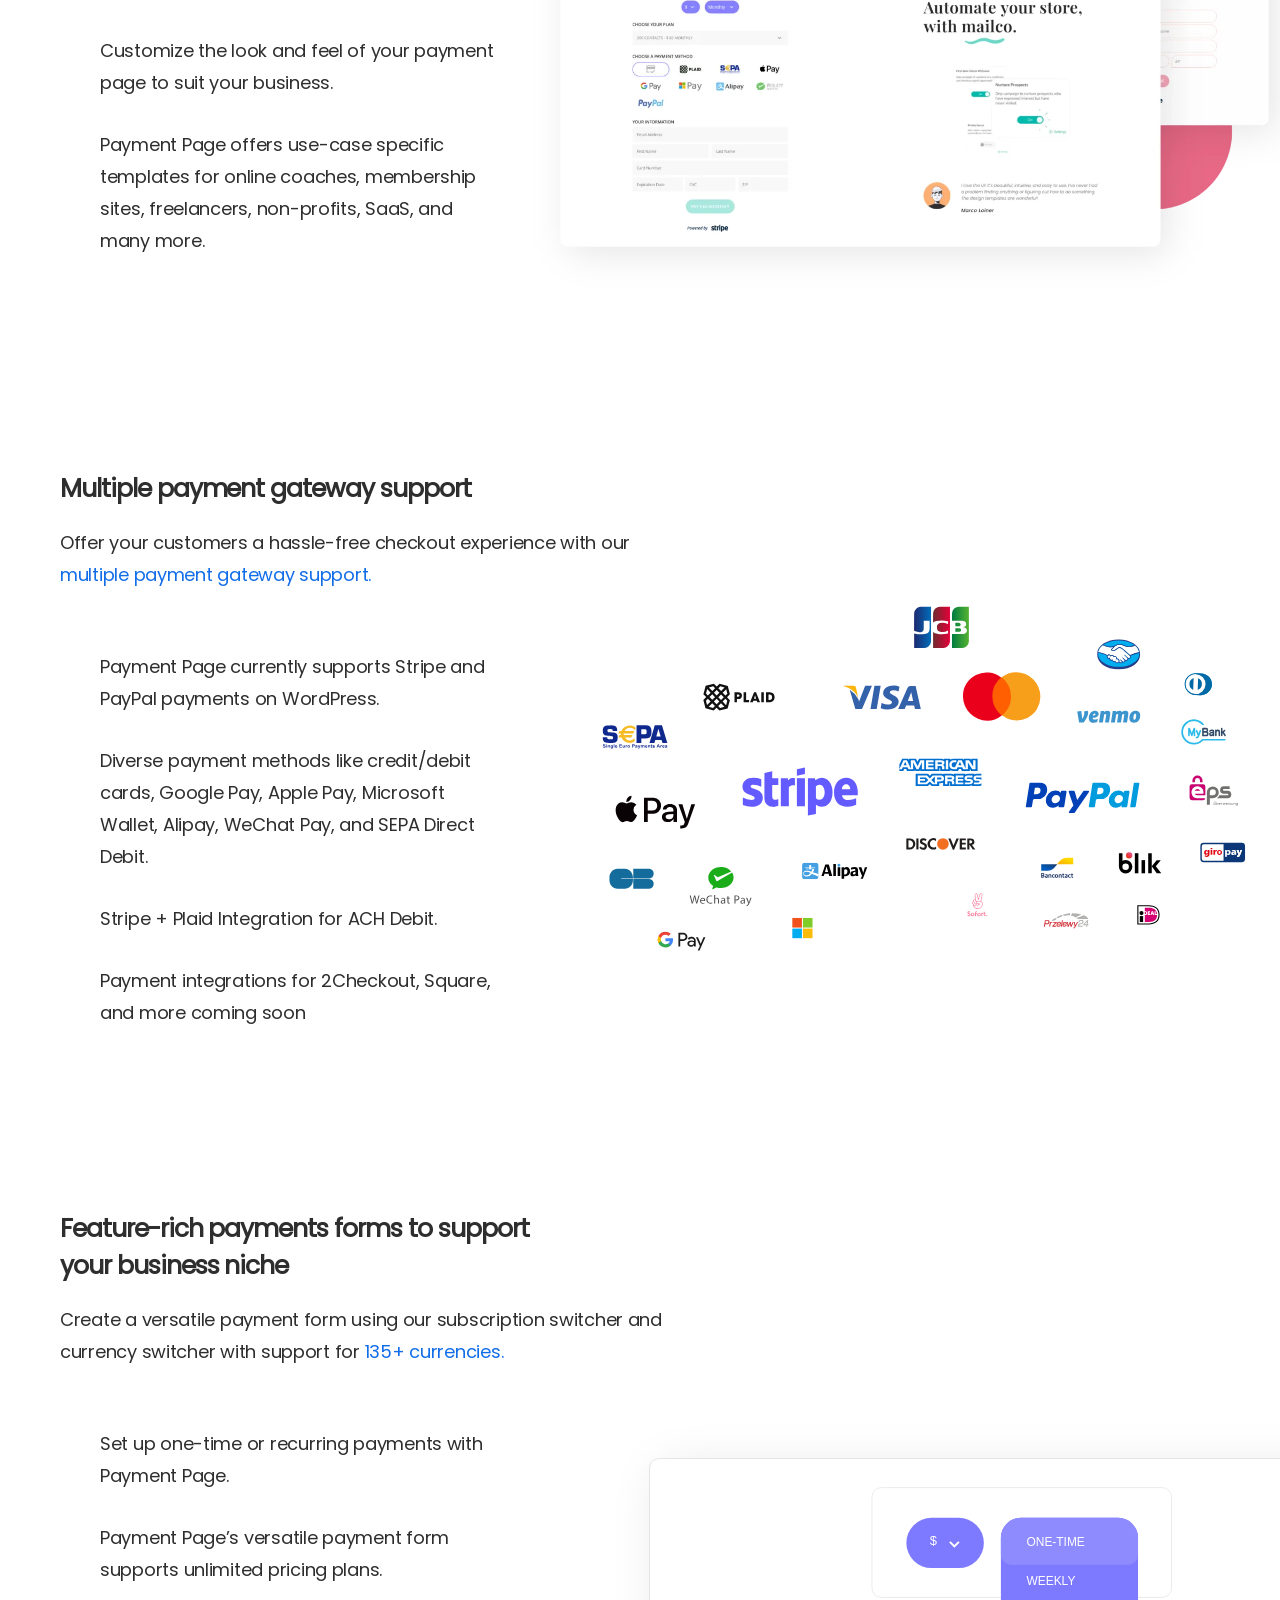
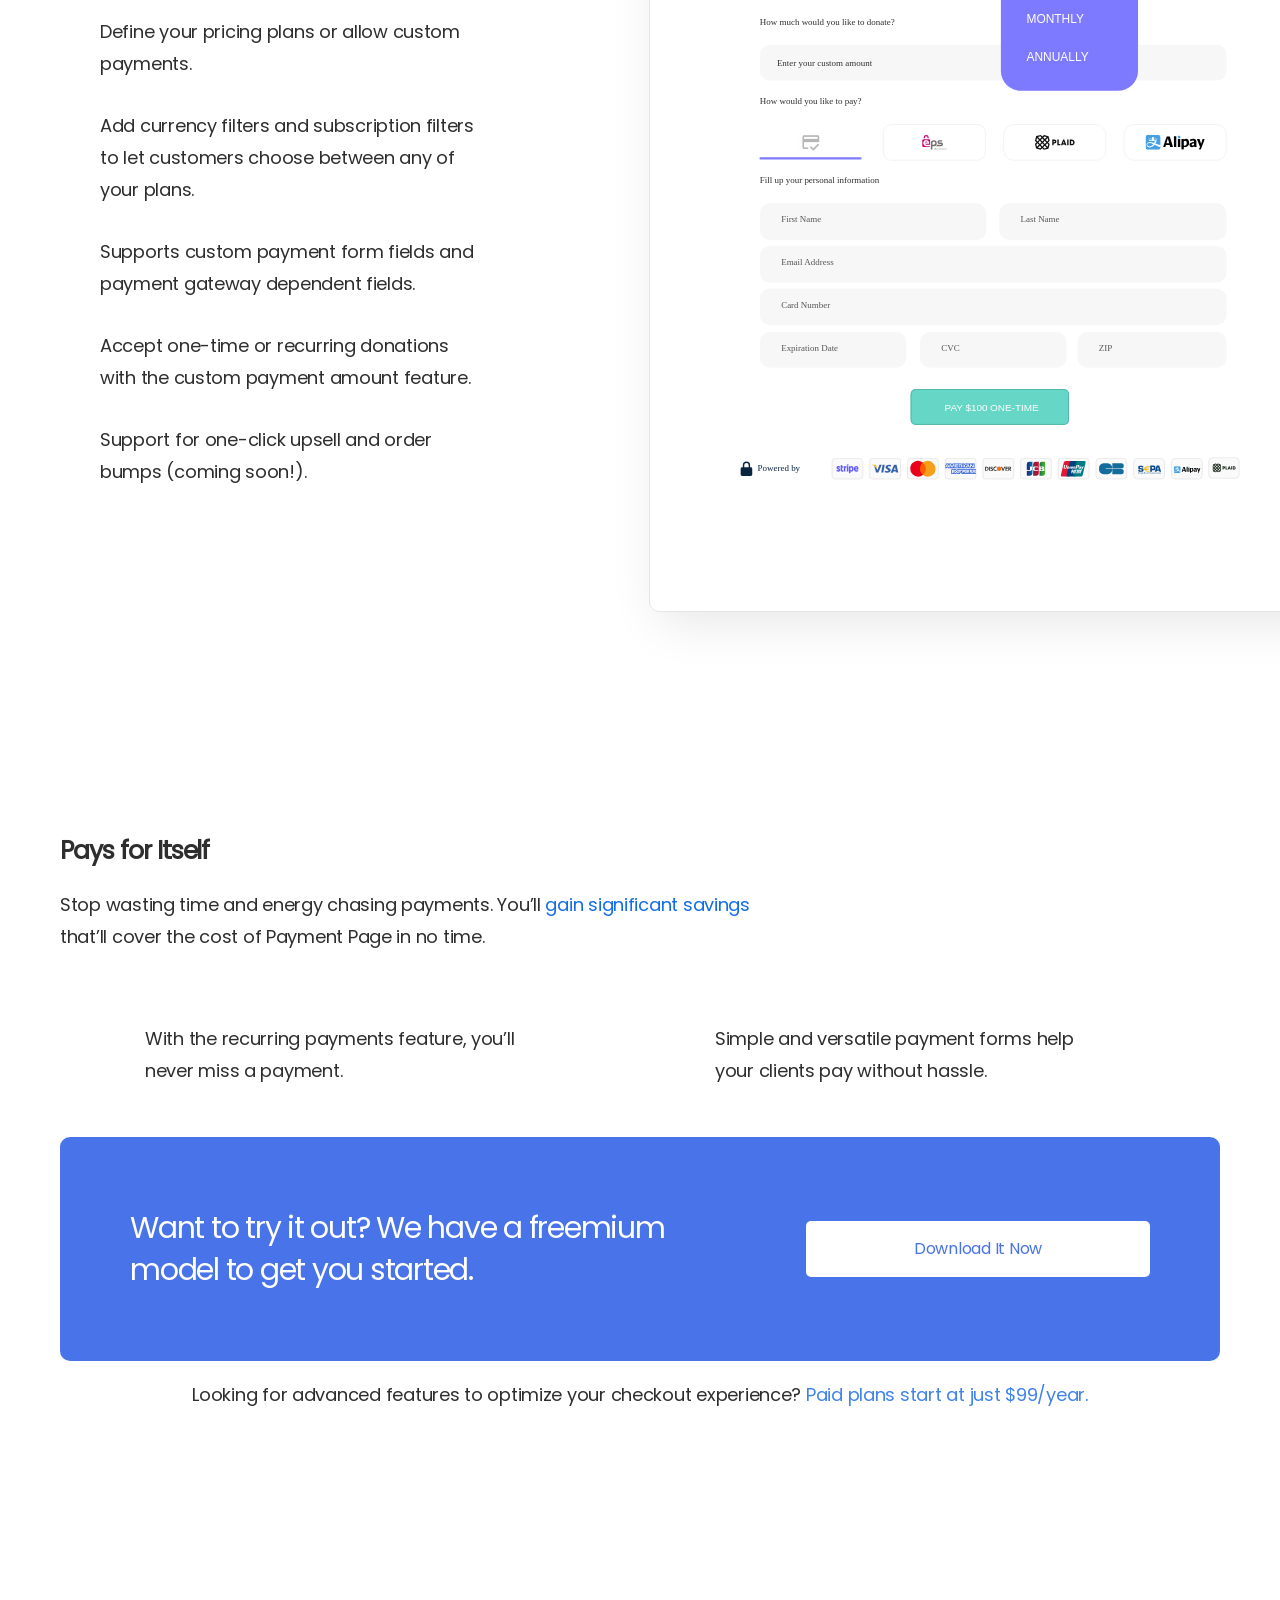
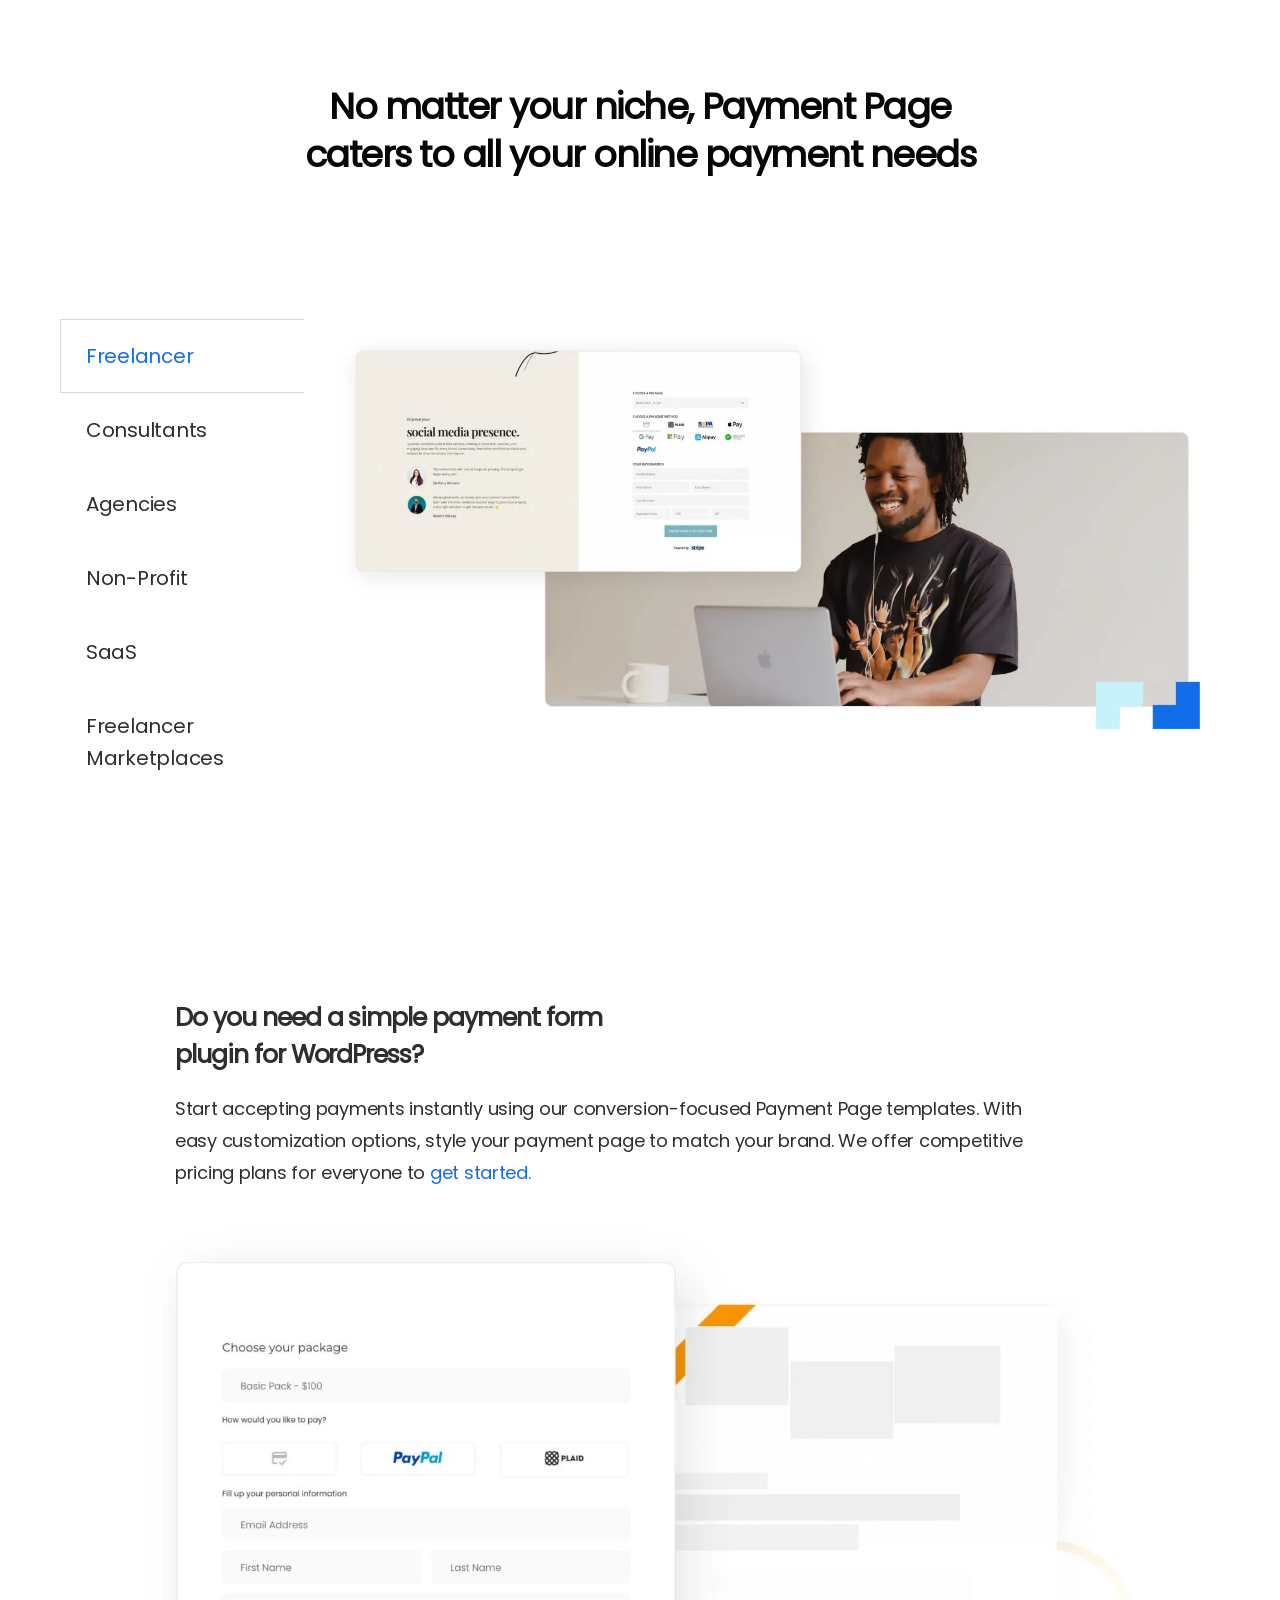
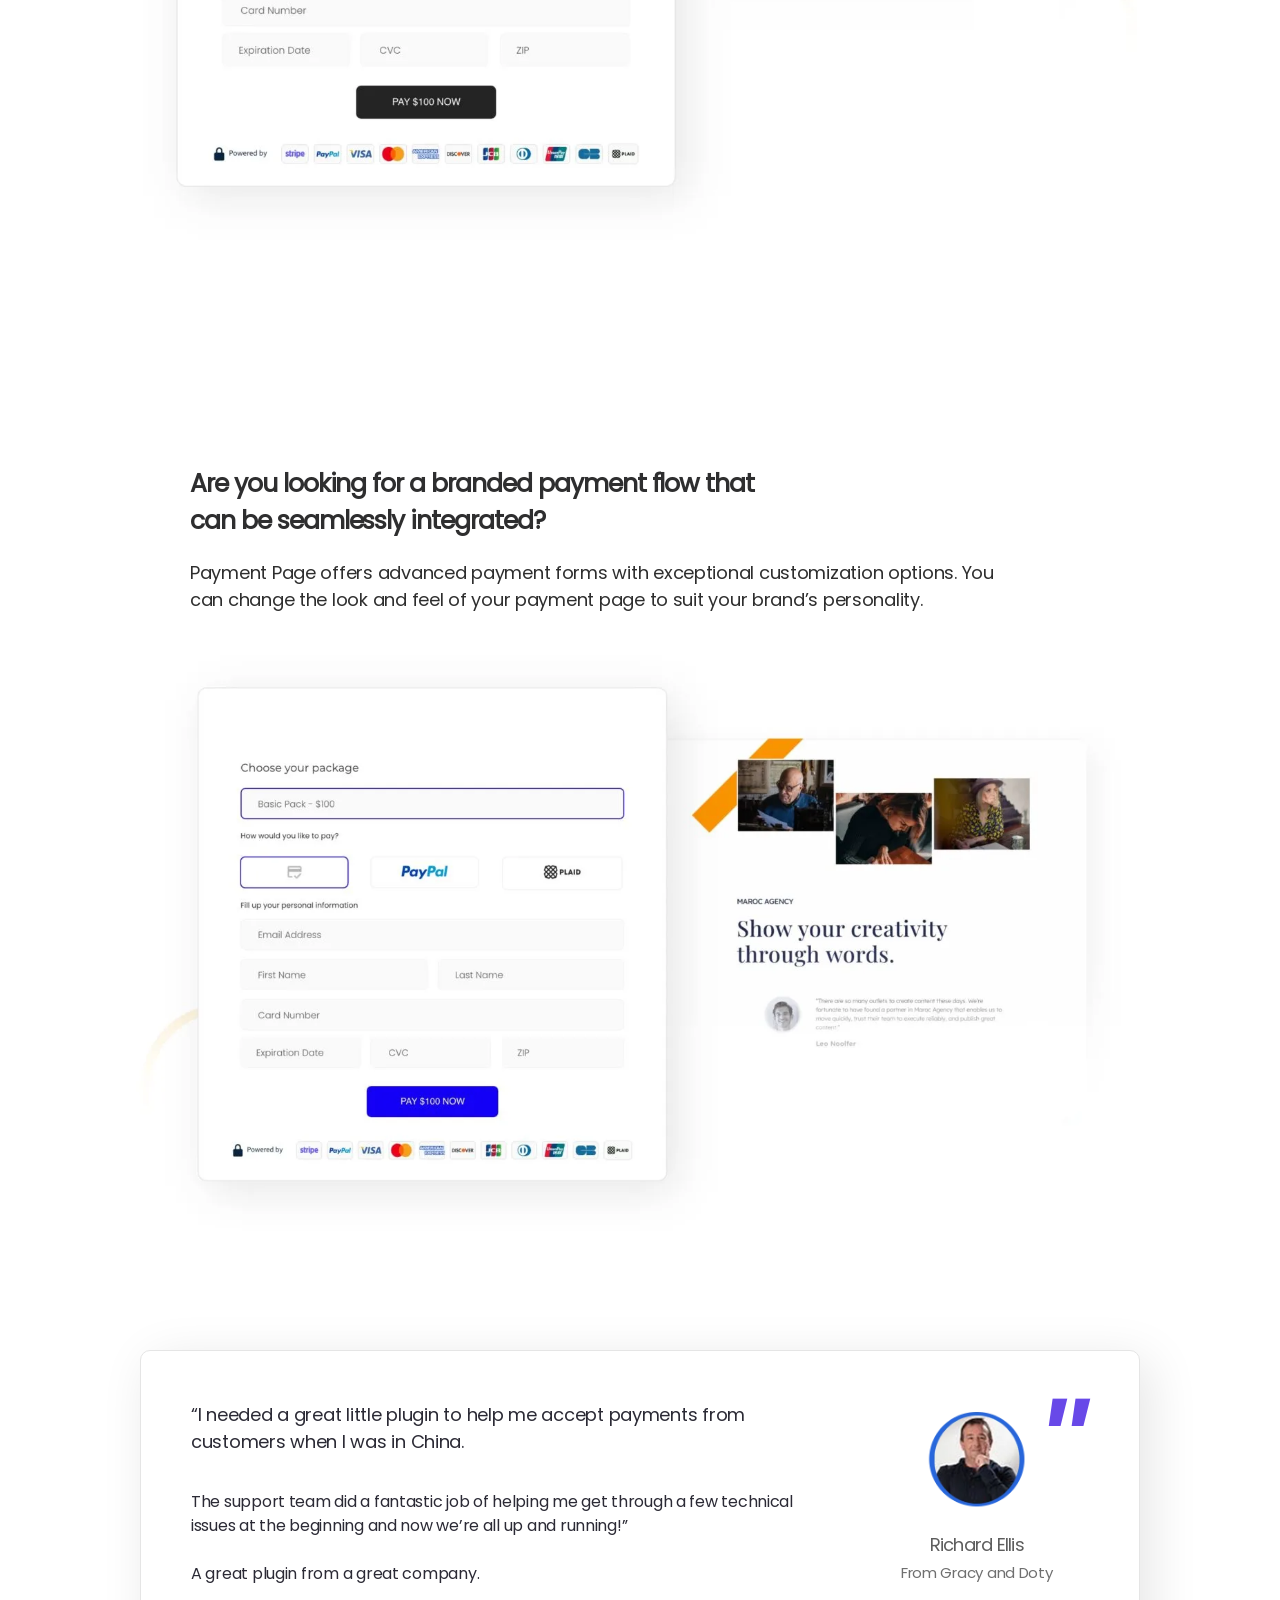
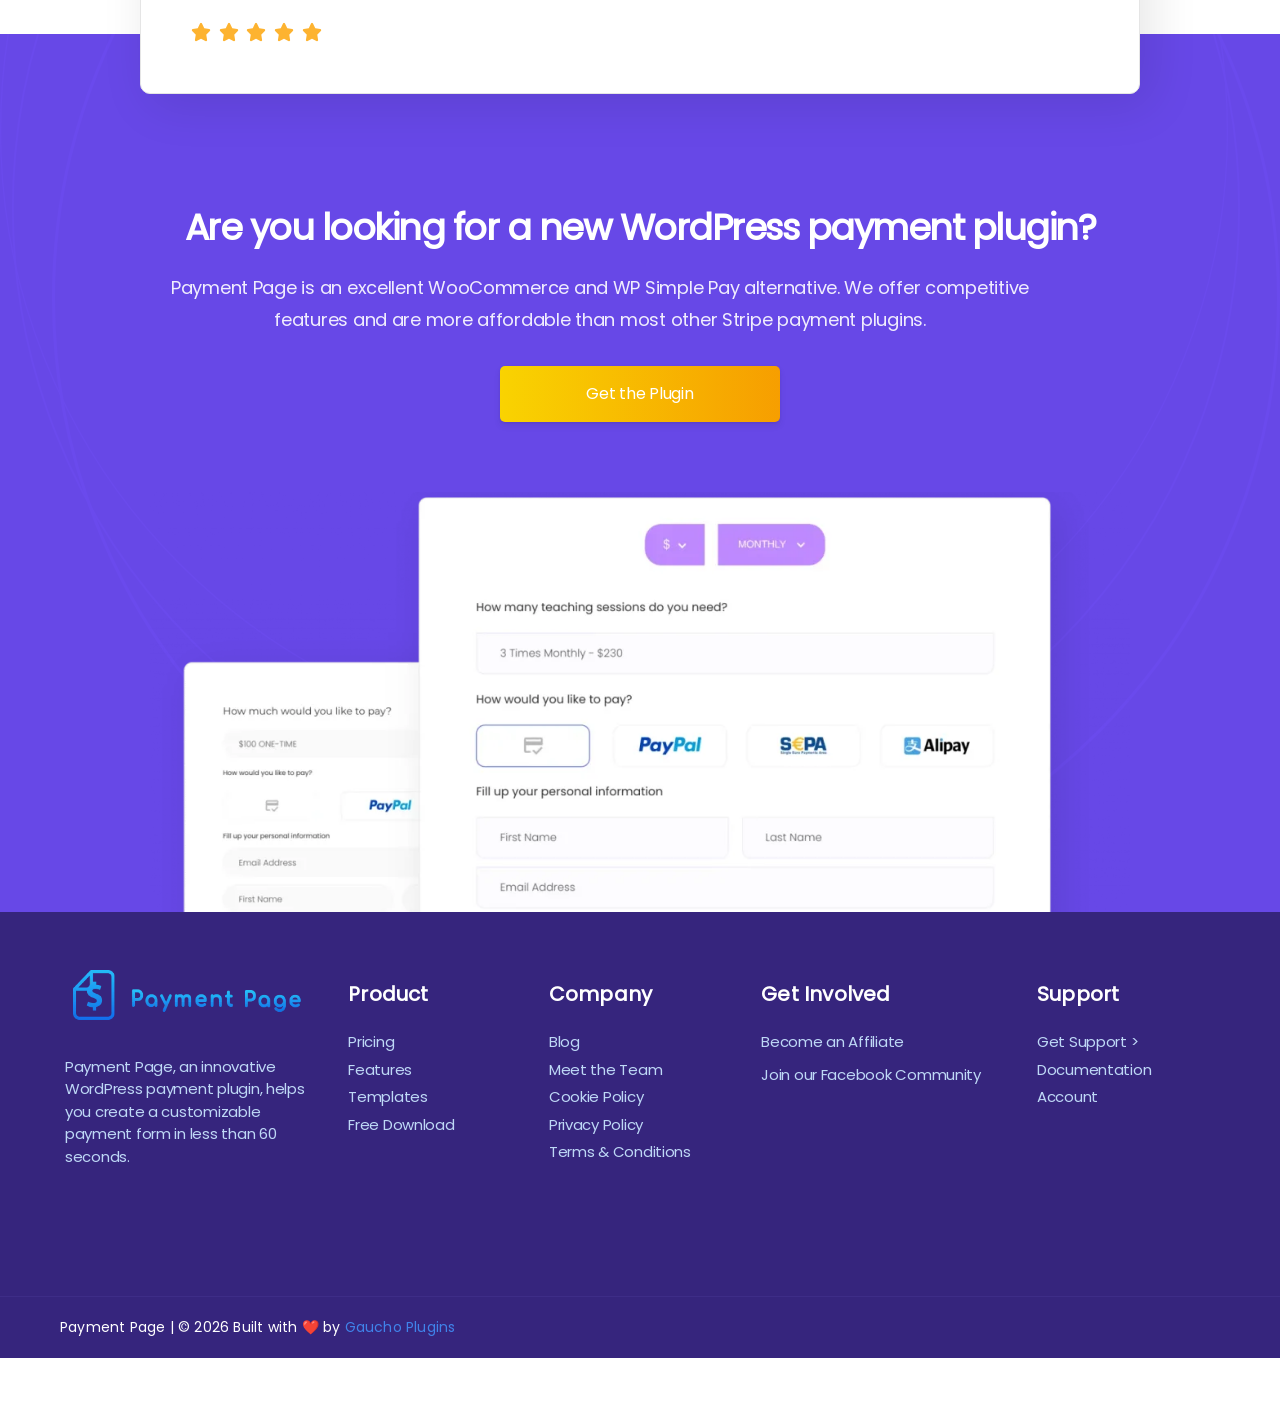
==== commit 35c905e1: "Add feedback comment widget to portfolio bar" ====
--- a/index.html
+++ b/index.html
@@ -45,4 +45,61 @@
 <table class="cookielawinfo-row-cat-table cookielawinfo-winter"><thead><tr><th class="cookielawinfo-column-1">Cookie</th><th class="cookielawinfo-column-3">Duration</th><th class="cookielawinfo-column-4">Description</th></tr></thead><tbody><tr class="cookielawinfo-row"><td class="cookielawinfo-column-1">Nextroll</td><td class="cookielawinfo-column-3"></td><td class="cookielawinfo-column-4">Used for retargeting and advertising. </td></tr></tbody></table>								</div></div></div></div><div class="cli-tab-section"><div class="cli-tab-header"><a role="button" tabindex="0" class="cli-nav-link cli-settings-mobile" data-target="others" data-toggle="cli-toggle-tab">
 								Others							</a><div class="cli-switch"><input type="checkbox" id="wt-cli-checkbox-others" class="cli-user-preference-checkbox" data-id="checkbox-others"><label for="wt-cli-checkbox-others" class="cli-slider" data-cli-enable="Enabled" data-cli-disable="Disabled"><span class="wt-cli-sr-only">Others</span></label></div></div><div class="cli-tab-content"><div class="cli-tab-pane cli-fade" data-id="others"><div class="wt-cli-cookie-description">
 									Other uncategorized cookies are those that are being analyzed and have not been classified into a category as yet.
-<table class="cookielawinfo-row-cat-table cookielawinfo-winter"><thead><tr><th class="cookielawinfo-column-1">Cookie</th><th class="cookielawinfo-column-3">Duration</th><th class="cookielawinfo-column-4">Description</th></tr></thead><tbody><tr class="cookielawinfo-row"><td class="cookielawinfo-column-1">_fw_crm_v</td><td class="cookielawinfo-column-3">1 year</td><td class="cookielawinfo-column-4">No description</td></tr><tr class="cookielawinfo-row"><td class="cookielawinfo-column-1">_gat_gtag_UA_81623356_19</td><td class="cookielawinfo-column-3">1 minute</td><td class="cookielawinfo-column-4">No description</td></tr><tr class="cookielawinfo-row"><td class="cookielawinfo-column-1">_hjAbsoluteSessionInProgress</td><td class="cookielawinfo-column-3">30 minutes</td><td class="cookielawinfo-column-4">No description</td></tr><tr class="cookielawinfo-row"><td class="cookielawinfo-column-1">_hjid</td><td class="cookielawinfo-column-3">1 year</td><td class="cookielawinfo-column-4">This cookie is set by Hotjar. This cookie is set when the customer first lands on a page with the Hotjar script. It is used to persist the random user ID, unique to that site on the browser. This ensures that behavior in subsequent visits to the same site will be attributed to the same user ID.</td></tr><tr class="cookielawinfo-row"><td class="cookielawinfo-column-1">_hjIncludedInPageviewSample</td><td class="cookielawinfo-column-3">2 minutes</td><td class="cookielawinfo-column-4">No description</td></tr><tr class="cookielawinfo-row"><td class="cookielawinfo-column-1">cookielawinfo-checkbox-functional</td><td class="cookielawinfo-column-3">1 year</td><td class="cookielawinfo-column-4">The cookie is set by GDPR cookie consent to record the user consent for the cookies in the category "Functional".</td></tr><tr class="cookielawinfo-row"><td class="cookielawinfo-column-1">cookielawinfo-checkbox-others</td><td class="cookielawinfo-column-3">1 year</td><td class="cookielawinfo-column-4">No description</td></tr></tbody></table>								</div></div></div></div></div></div></div></div><div class="cli-modal-footer"><div class="wt-cli-element cli-container-fluid cli-tab-container"><div class="cli-row"><div class="cli-col-12 cli-align-items-stretch cli-px-0"><div class="cli-tab-footer wt-cli-privacy-overview-actions"><a id="wt-cli-privacy-save-btn" role="button" tabindex="0" data-cli-action="accept" class="wt-cli-privacy-btn cli_setting_save_button wt-cli-privacy-accept-btn cli-btn">SAVE &amp; ACCEPT</a></div><div class="wt-cli-ckyes-footer-section"><div class="wt-cli-ckyes-brand-logo">Powered by <a><img src="_a/8b2a41292233.svg" alt="CookieYes Logo" decoding="sync"></a></div></div></div></div></div></div></div></div></div><div class="cli-modal-backdrop cli-fade cli-settings-overlay"></div><div class="cli-modal-backdrop cli-fade cli-popupbar-overlay"></div><span id="elementor-device-mode" class="elementor-screen-only"></span><svg style="display: none;" class="e-font-icon-svg-symbols"></svg><!-- bof-portfolio-bar --><a href="https://brandonfire.com/portfolio/" id="bof-portfolio-bar" rel="noopener" style="position:fixed;left:0;right:0;bottom:0;z-index:2147483647;display:flex;align-items:center;justify-content:center;gap:14px;flex-wrap:wrap;background:#0a0a0a;color:#ffffff !important;font-family:Inter,-apple-system,BlinkMacSystemFont,'Segoe UI',Roboto,Helvetica,Arial,sans-serif;font-size:14px;font-weight:500;line-height:1;letter-spacing:.2px;padding:15px 18px;text-decoration:none !important;box-shadow:0 -3px 22px rgba(0,0,0,.45);border-top:2px solid #0033e7;box-sizing:border-box;"><img src="[data-uri]" alt="" width="28" height="28" style="display:block;flex:0 0 auto;width:28px;height:28px;"><span style="opacity:.95;color:#fff;">Archived portfolio project by <strong style="font-weight:700;color:#fff;">Brand&nbsp;on&nbsp;Fire</strong></span><span style="background:#0033e7;color:#fff;padding:11px 22px;border-radius:6px;font-weight:700;font-size:14px;white-space:nowrap;box-shadow:0 2px 10px rgba(0,51,231,.4);">View&nbsp;all&nbsp;work&nbsp;&rarr;</span></a><script>(function(){function p(){var b=document.getElementById("bof-portfolio-bar");if(b&&document.body)document.body.style.setProperty("padding-bottom",b.offsetHeight+"px","important");}if(document.readyState!=="loading")p();else document.addEventListener("DOMContentLoaded",p);window.addEventListener("resize",p);})();</script><!-- /bof-portfolio-bar --></body></html>+<table class="cookielawinfo-row-cat-table cookielawinfo-winter"><thead><tr><th class="cookielawinfo-column-1">Cookie</th><th class="cookielawinfo-column-3">Duration</th><th class="cookielawinfo-column-4">Description</th></tr></thead><tbody><tr class="cookielawinfo-row"><td class="cookielawinfo-column-1">_fw_crm_v</td><td class="cookielawinfo-column-3">1 year</td><td class="cookielawinfo-column-4">No description</td></tr><tr class="cookielawinfo-row"><td class="cookielawinfo-column-1">_gat_gtag_UA_81623356_19</td><td class="cookielawinfo-column-3">1 minute</td><td class="cookielawinfo-column-4">No description</td></tr><tr class="cookielawinfo-row"><td class="cookielawinfo-column-1">_hjAbsoluteSessionInProgress</td><td class="cookielawinfo-column-3">30 minutes</td><td class="cookielawinfo-column-4">No description</td></tr><tr class="cookielawinfo-row"><td class="cookielawinfo-column-1">_hjid</td><td class="cookielawinfo-column-3">1 year</td><td class="cookielawinfo-column-4">This cookie is set by Hotjar. This cookie is set when the customer first lands on a page with the Hotjar script. It is used to persist the random user ID, unique to that site on the browser. This ensures that behavior in subsequent visits to the same site will be attributed to the same user ID.</td></tr><tr class="cookielawinfo-row"><td class="cookielawinfo-column-1">_hjIncludedInPageviewSample</td><td class="cookielawinfo-column-3">2 minutes</td><td class="cookielawinfo-column-4">No description</td></tr><tr class="cookielawinfo-row"><td class="cookielawinfo-column-1">cookielawinfo-checkbox-functional</td><td class="cookielawinfo-column-3">1 year</td><td class="cookielawinfo-column-4">The cookie is set by GDPR cookie consent to record the user consent for the cookies in the category "Functional".</td></tr><tr class="cookielawinfo-row"><td class="cookielawinfo-column-1">cookielawinfo-checkbox-others</td><td class="cookielawinfo-column-3">1 year</td><td class="cookielawinfo-column-4">No description</td></tr></tbody></table>								</div></div></div></div></div></div></div></div><div class="cli-modal-footer"><div class="wt-cli-element cli-container-fluid cli-tab-container"><div class="cli-row"><div class="cli-col-12 cli-align-items-stretch cli-px-0"><div class="cli-tab-footer wt-cli-privacy-overview-actions"><a id="wt-cli-privacy-save-btn" role="button" tabindex="0" data-cli-action="accept" class="wt-cli-privacy-btn cli_setting_save_button wt-cli-privacy-accept-btn cli-btn">SAVE &amp; ACCEPT</a></div><div class="wt-cli-ckyes-footer-section"><div class="wt-cli-ckyes-brand-logo">Powered by <a><img src="_a/8b2a41292233.svg" alt="CookieYes Logo" decoding="sync"></a></div></div></div></div></div></div></div></div></div><div class="cli-modal-backdrop cli-fade cli-settings-overlay"></div><div class="cli-modal-backdrop cli-fade cli-popupbar-overlay"></div><span id="elementor-device-mode" class="elementor-screen-only"></span><svg style="display: none;" class="e-font-icon-svg-symbols"></svg><!-- bof-portfolio-bar --><a href="https://brandonfire.com/portfolio/" id="bof-portfolio-bar" rel="noopener" style="position:fixed;left:0;right:0;bottom:0;z-index:2147483647;display:flex;align-items:center;justify-content:center;gap:14px;flex-wrap:wrap;background:#0a0a0a;color:#ffffff !important;font-family:Inter,-apple-system,BlinkMacSystemFont,'Segoe UI',Roboto,Helvetica,Arial,sans-serif;font-size:14px;font-weight:500;line-height:1;letter-spacing:.2px;padding:15px 18px;text-decoration:none !important;box-shadow:0 -3px 22px rgba(0,0,0,.45);border-top:2px solid #0033e7;box-sizing:border-box;"><img src="[data-uri]" alt="" width="28" height="28" style="display:block;flex:0 0 auto;width:28px;height:28px;"><span style="opacity:.95;color:#fff;">Archived portfolio project by <strong style="font-weight:700;color:#fff;">Brand&nbsp;on&nbsp;Fire</strong></span><span style="background:#0033e7;color:#fff;padding:11px 22px;border-radius:6px;font-weight:700;font-size:14px;white-space:nowrap;box-shadow:0 2px 10px rgba(0,51,231,.4);">View&nbsp;all&nbsp;work&nbsp;&rarr;</span></a><script>(function(){function p(){var b=document.getElementById("bof-portfolio-bar");if(b&&document.body)document.body.style.setProperty("padding-bottom",b.offsetHeight+"px","important");}if(document.readyState!=="loading")p();else document.addEventListener("DOMContentLoaded",p);window.addEventListener("resize",p);})();</script><script>/* Brand on Fire portfolio feedback collector. All portfolio sites are one origin
+   (brand-on-fire.github.io) so localStorage is SHARED — comments accumulate in one place across every
+   site. "Export all" copies them to the clipboard to paste back to Claude. Zero backend. */
+(function () {
+  var K = 'bof_feedback', D = document;
+  function L() { try { return JSON.parse(localStorage.getItem(K)) || []; } catch (e) { return []; } }
+  function SV(a) { try { localStorage.setItem(K, JSON.stringify(a)); } catch (e) {} }
+  function slug() { var p = location.pathname.split('/').filter(Boolean); return p[0] || '(root)'; }
+  function barH() { var b = D.getElementById('bof-portfolio-bar'); return b ? b.offsetHeight : 0; }
+  if (D.getElementById('bof-fb-tog')) return;               // already injected
+  var open = localStorage.getItem('bof_fb_open') === '1';
+
+  var tog = D.createElement('div'); tog.id = 'bof-fb-tog';
+  tog.style.cssText = 'position:fixed;right:14px;z-index:2147483647;background:#0033e7;color:#fff;font:600 13px Inter,system-ui,Arial,sans-serif;padding:9px 14px;border-radius:8px 8px 0 0;cursor:pointer;box-shadow:0 -2px 12px rgba(0,0,0,.4)';
+
+  var pan = D.createElement('div'); pan.id = 'bof-fb-pan';
+  pan.style.cssText = 'position:fixed;left:0;right:0;z-index:2147483647;background:#0a0a0a;border-top:2px solid #0033e7;box-sizing:border-box;height:150px;display:none;padding:10px 12px;font-family:Inter,system-ui,Arial,sans-serif';
+
+  var ta = D.createElement('textarea');
+  ta.placeholder = 'Your feedback for this page…';
+  ta.style.cssText = 'width:100%;height:88px;background:#16181d;color:#fff;border:1px solid #2a2d35;border-radius:6px;padding:8px;font:13px/1.45 inherit;resize:none;box-sizing:border-box';
+  ta.value = localStorage.getItem('bof_fb_draft') || '';
+  ta.oninput = function () { localStorage.setItem('bof_fb_draft', ta.value); };
+
+  var row = D.createElement('div'); row.style.cssText = 'display:flex;gap:8px;align-items:center;margin-top:8px';
+  function btn(t, css) { var b = D.createElement('button'); b.textContent = t; b.style.cssText = 'border:0;border-radius:6px;padding:8px 14px;font:600 13px inherit;cursor:pointer;' + css; return b; }
+  var saveB = btn('Save comment', 'background:#0033e7;color:#fff');
+  var expB = btn('Export all', 'background:#16181d;color:#8bccff;border:1px solid #2a2d35');
+  var clrB = btn('Clear', 'background:transparent;color:#777');
+  var st = D.createElement('span'); st.style.cssText = 'color:#9aa3b2;font:12px Inter,system-ui,Arial,sans-serif;margin-left:auto';
+  row.appendChild(saveB); row.appendChild(expB); row.appendChild(clrB); row.appendChild(st);
+  pan.appendChild(ta); pan.appendChild(row); D.body.appendChild(pan); D.body.appendChild(tog);
+
+  function refresh() {
+    var h = barH(), n = L().length;
+    pan.style.bottom = h + 'px'; pan.style.display = open ? 'block' : 'none';
+    tog.style.bottom = (open ? 150 + h : h) + 'px';
+    tog.textContent = '💬 Feedback (' + n + ') ' + (open ? '▾' : '▴');
+    st.textContent = n + ' saved · ' + slug();
+  }
+  tog.onclick = function () { open = !open; localStorage.setItem('bof_fb_open', open ? '1' : '0'); refresh(); if (open) ta.focus(); };
+  saveB.onclick = function () {
+    var t = ta.value.trim(); if (!t) return;
+    var a = L(); a.push({ site: slug(), page: location.pathname, text: t, ts: new Date().toISOString() }); SV(a);
+    ta.value = ''; localStorage.removeItem('bof_fb_draft'); refresh();
+    saveB.textContent = 'Saved ✓'; setTimeout(function () { saveB.textContent = 'Save comment'; }, 900);
+  };
+  expB.onclick = function () {
+    var a = L(); if (!a.length) { alert('No comments saved yet.'); return; }
+    var txt = 'PORTFOLIO FEEDBACK (' + a.length + ' comments)\n\n' + a.map(function (c) { return '[' + c.site + c.page + ']\n' + c.text; }).join('\n\n');
+    if (navigator.clipboard && navigator.clipboard.writeText) navigator.clipboard.writeText(txt).then(function () { alert('Copied ' + a.length + ' comments — paste them to Claude.'); }, function () { window.prompt('Copy all feedback (Cmd+C):', txt); });
+    else window.prompt('Copy all feedback (Cmd+C):', txt);
+  };
+  clrB.onclick = function () { if (confirm('Clear all ' + L().length + ' saved comments?')) { SV([]); refresh(); } };
+  window.addEventListener('resize', refresh);
+  if (D.readyState !== 'loading') refresh(); else D.addEventListener('DOMContentLoaded', refresh);
+})();
+</script><!-- /bof-portfolio-bar --></body></html>
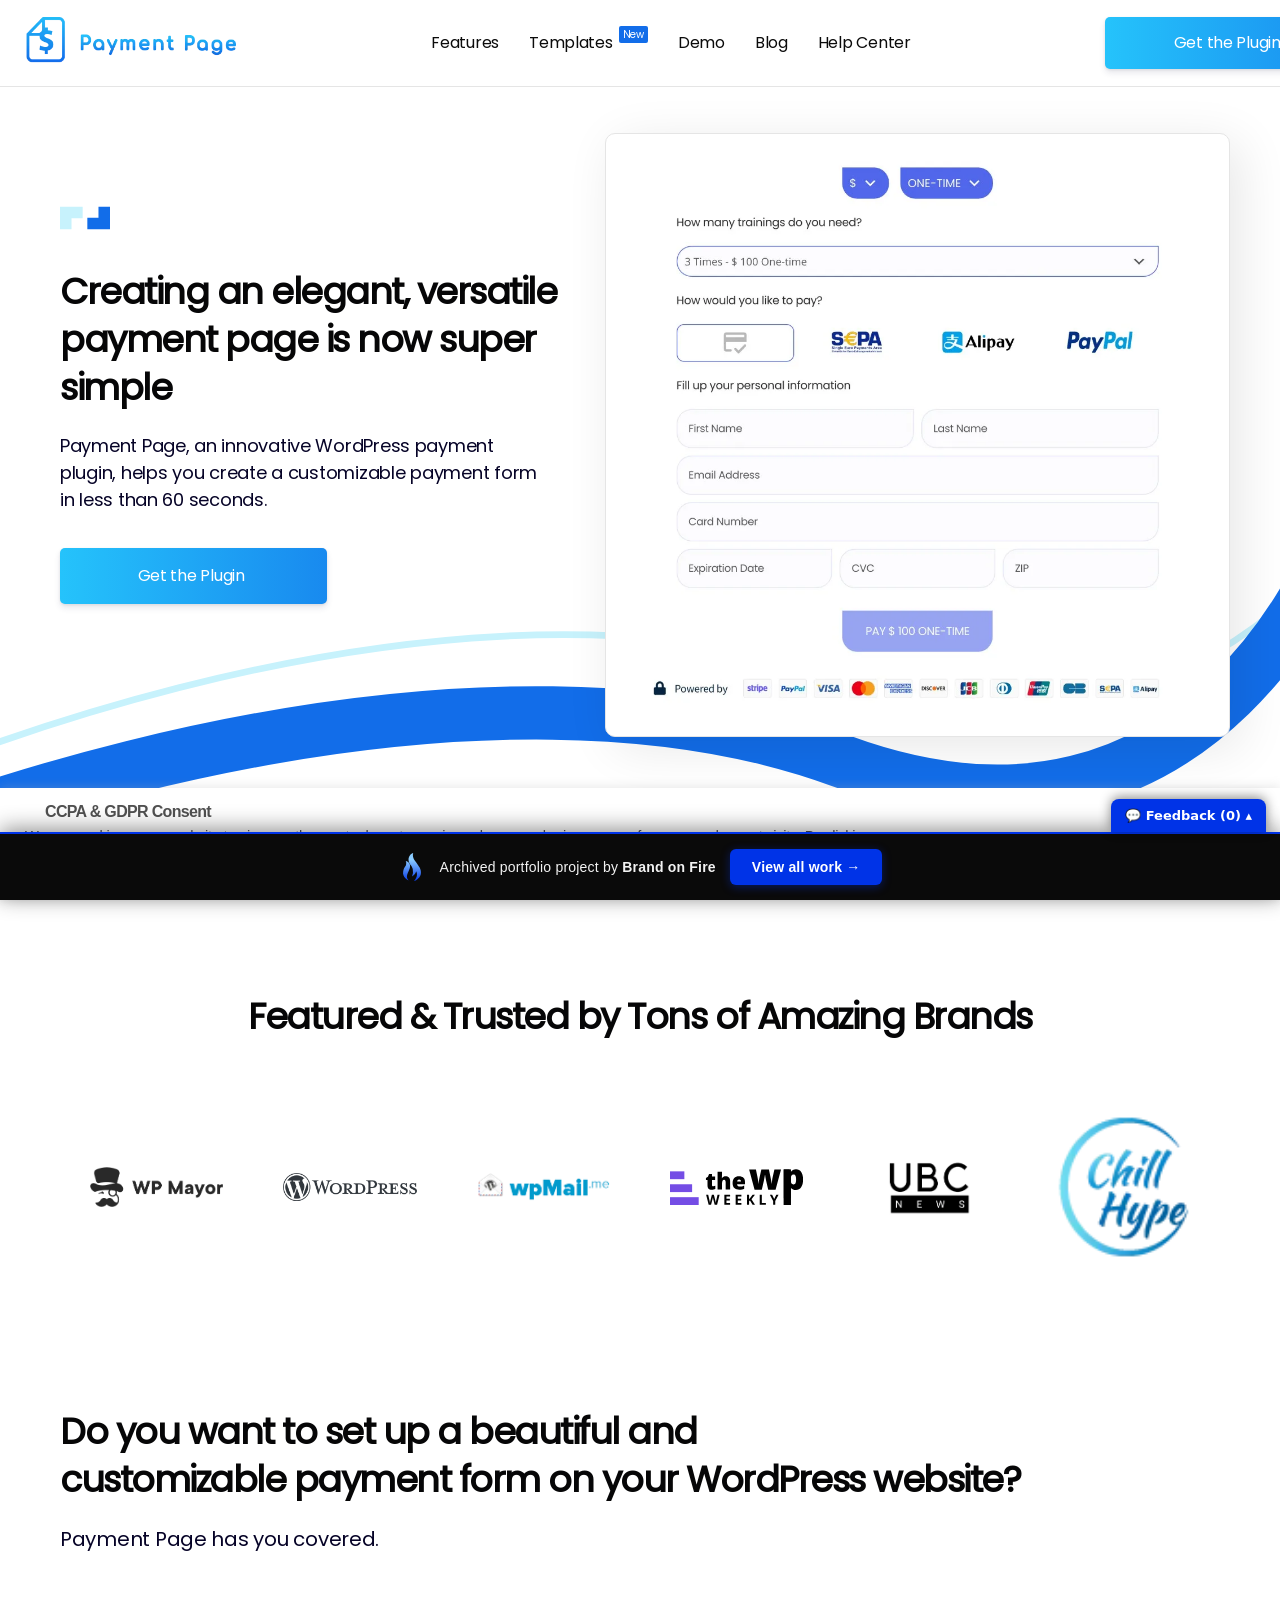
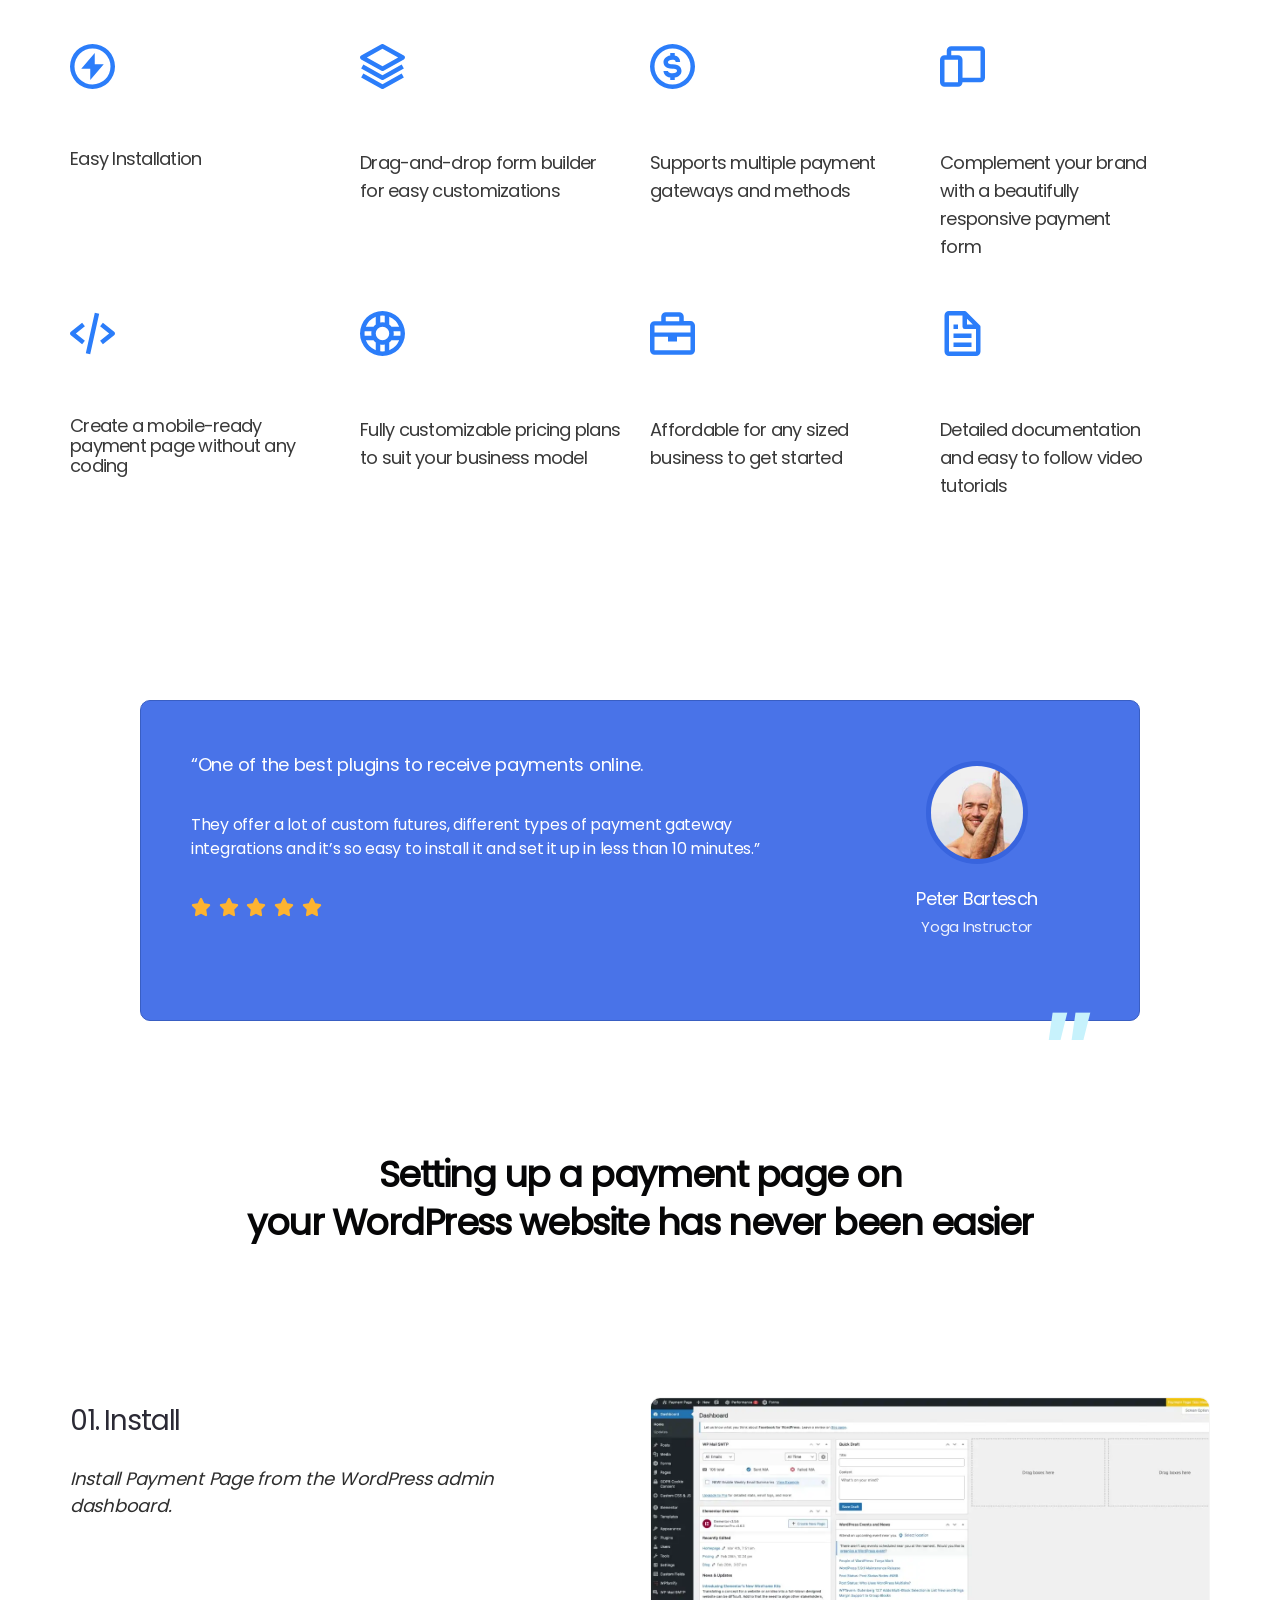
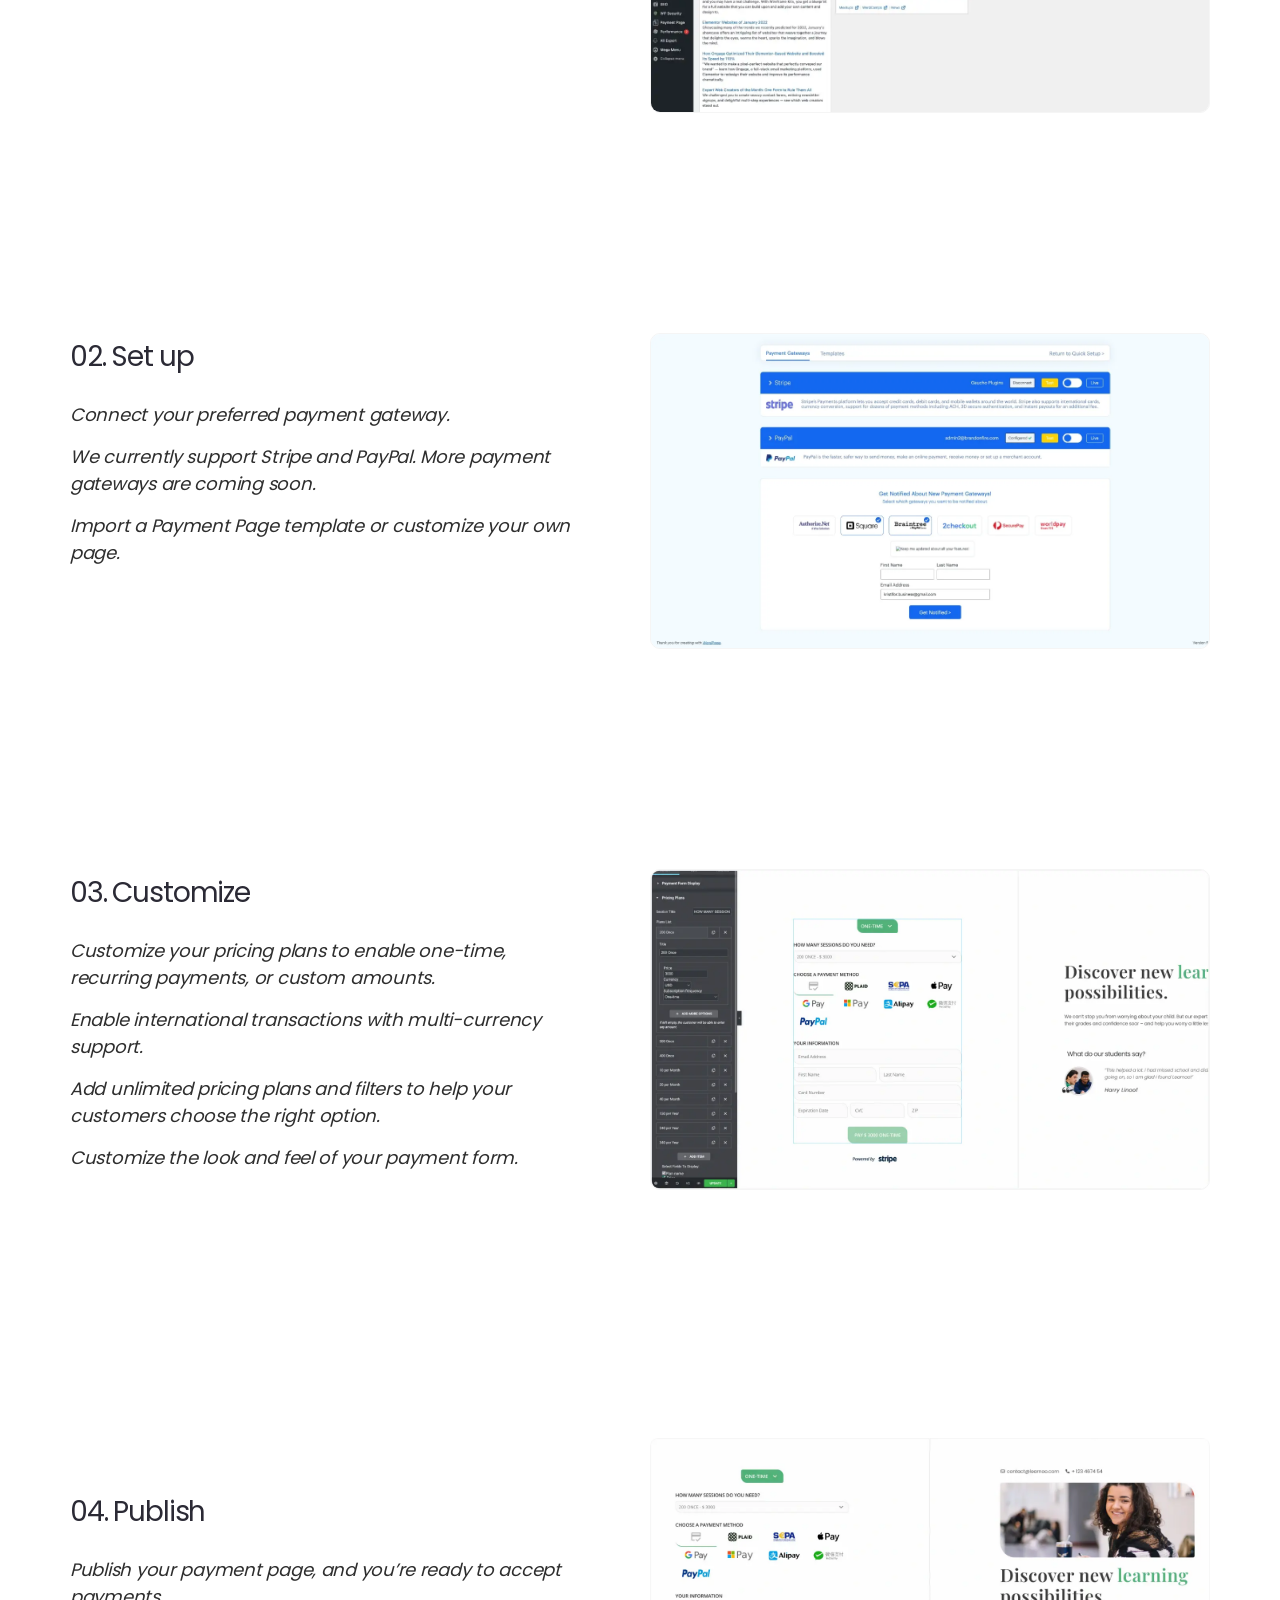
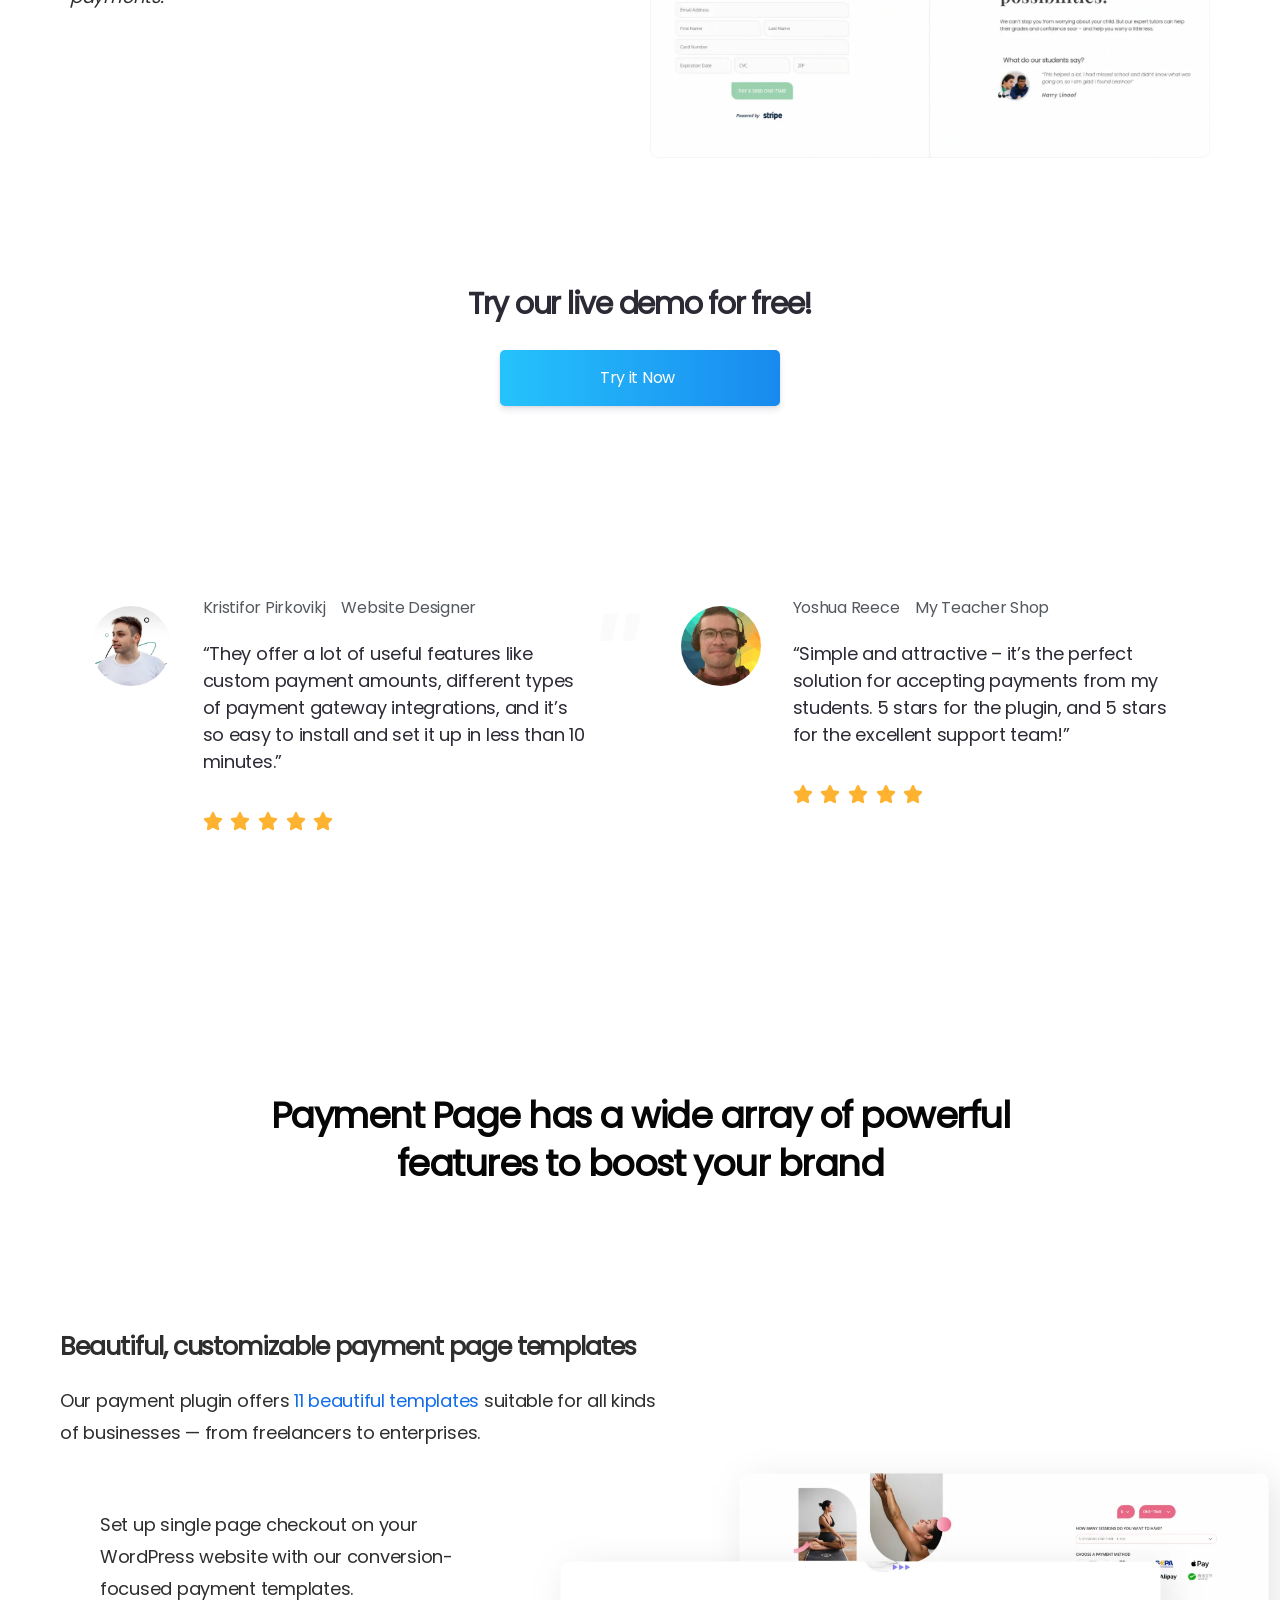
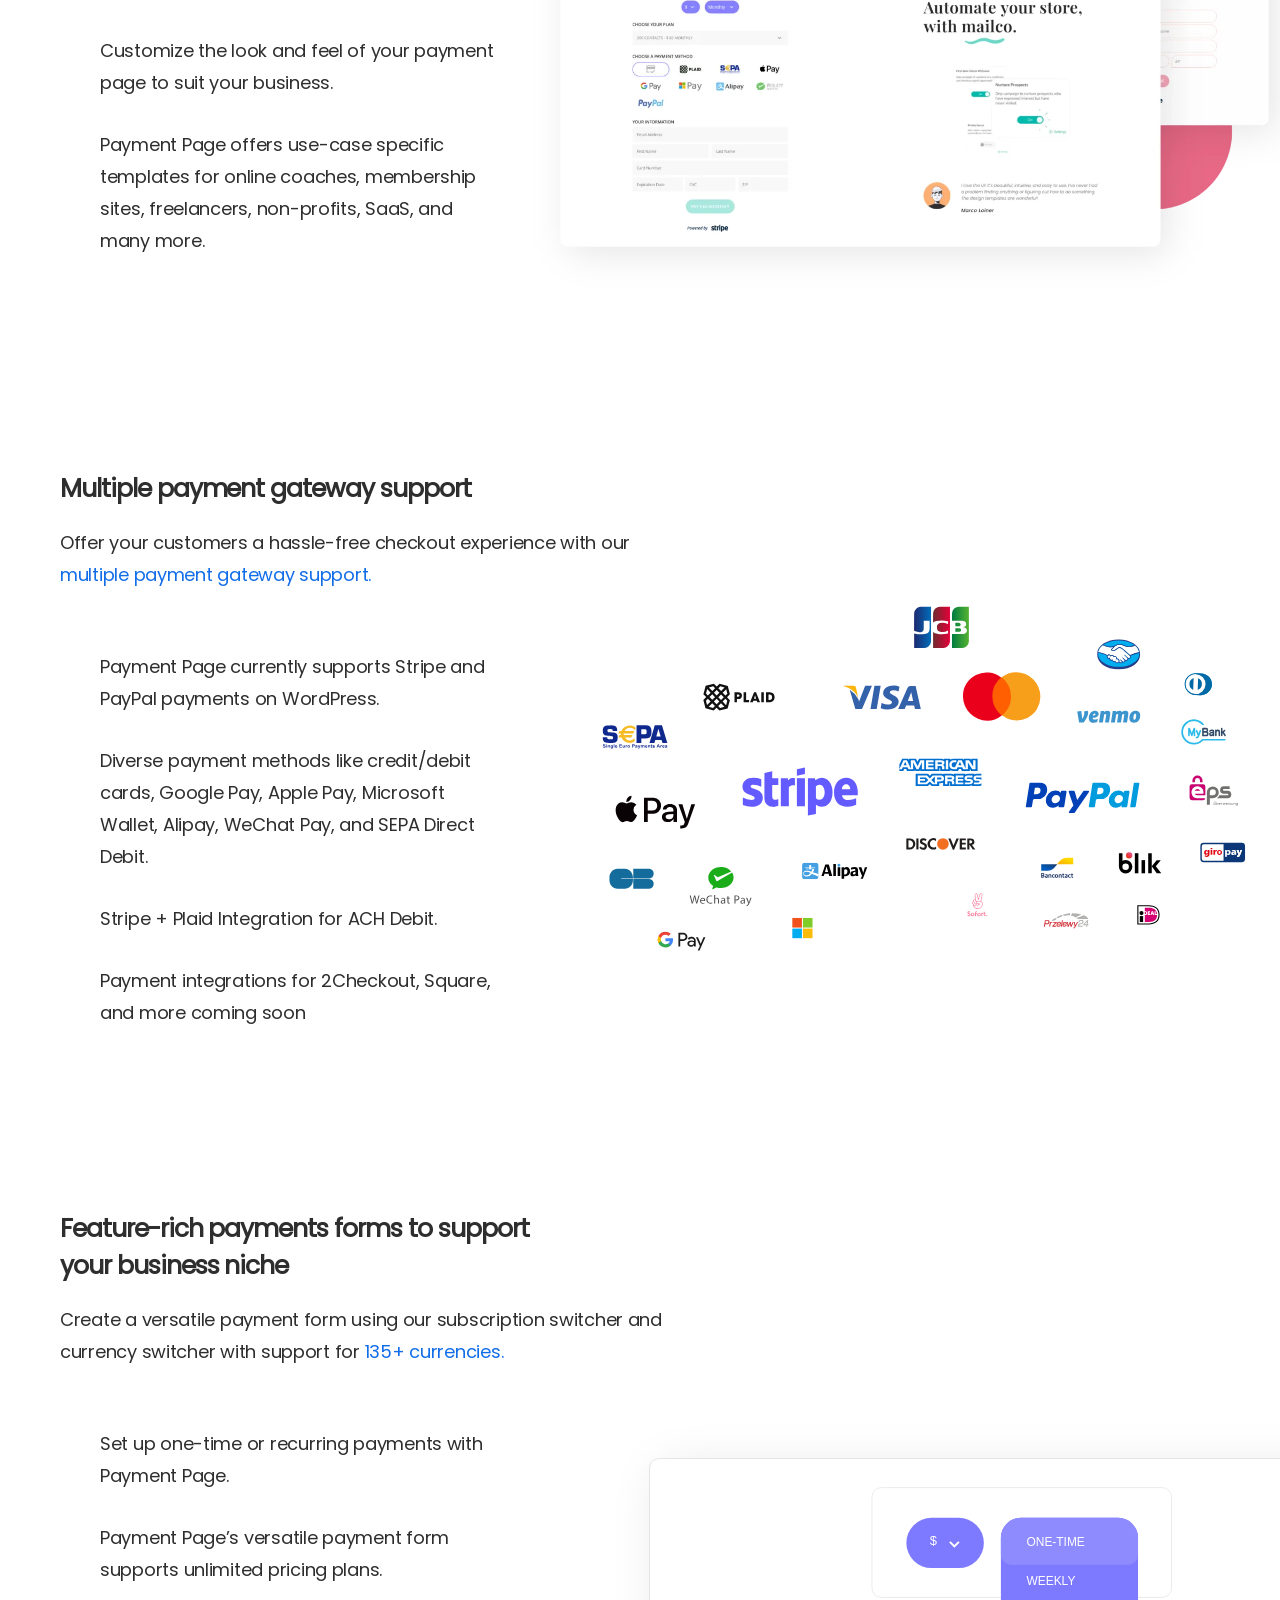
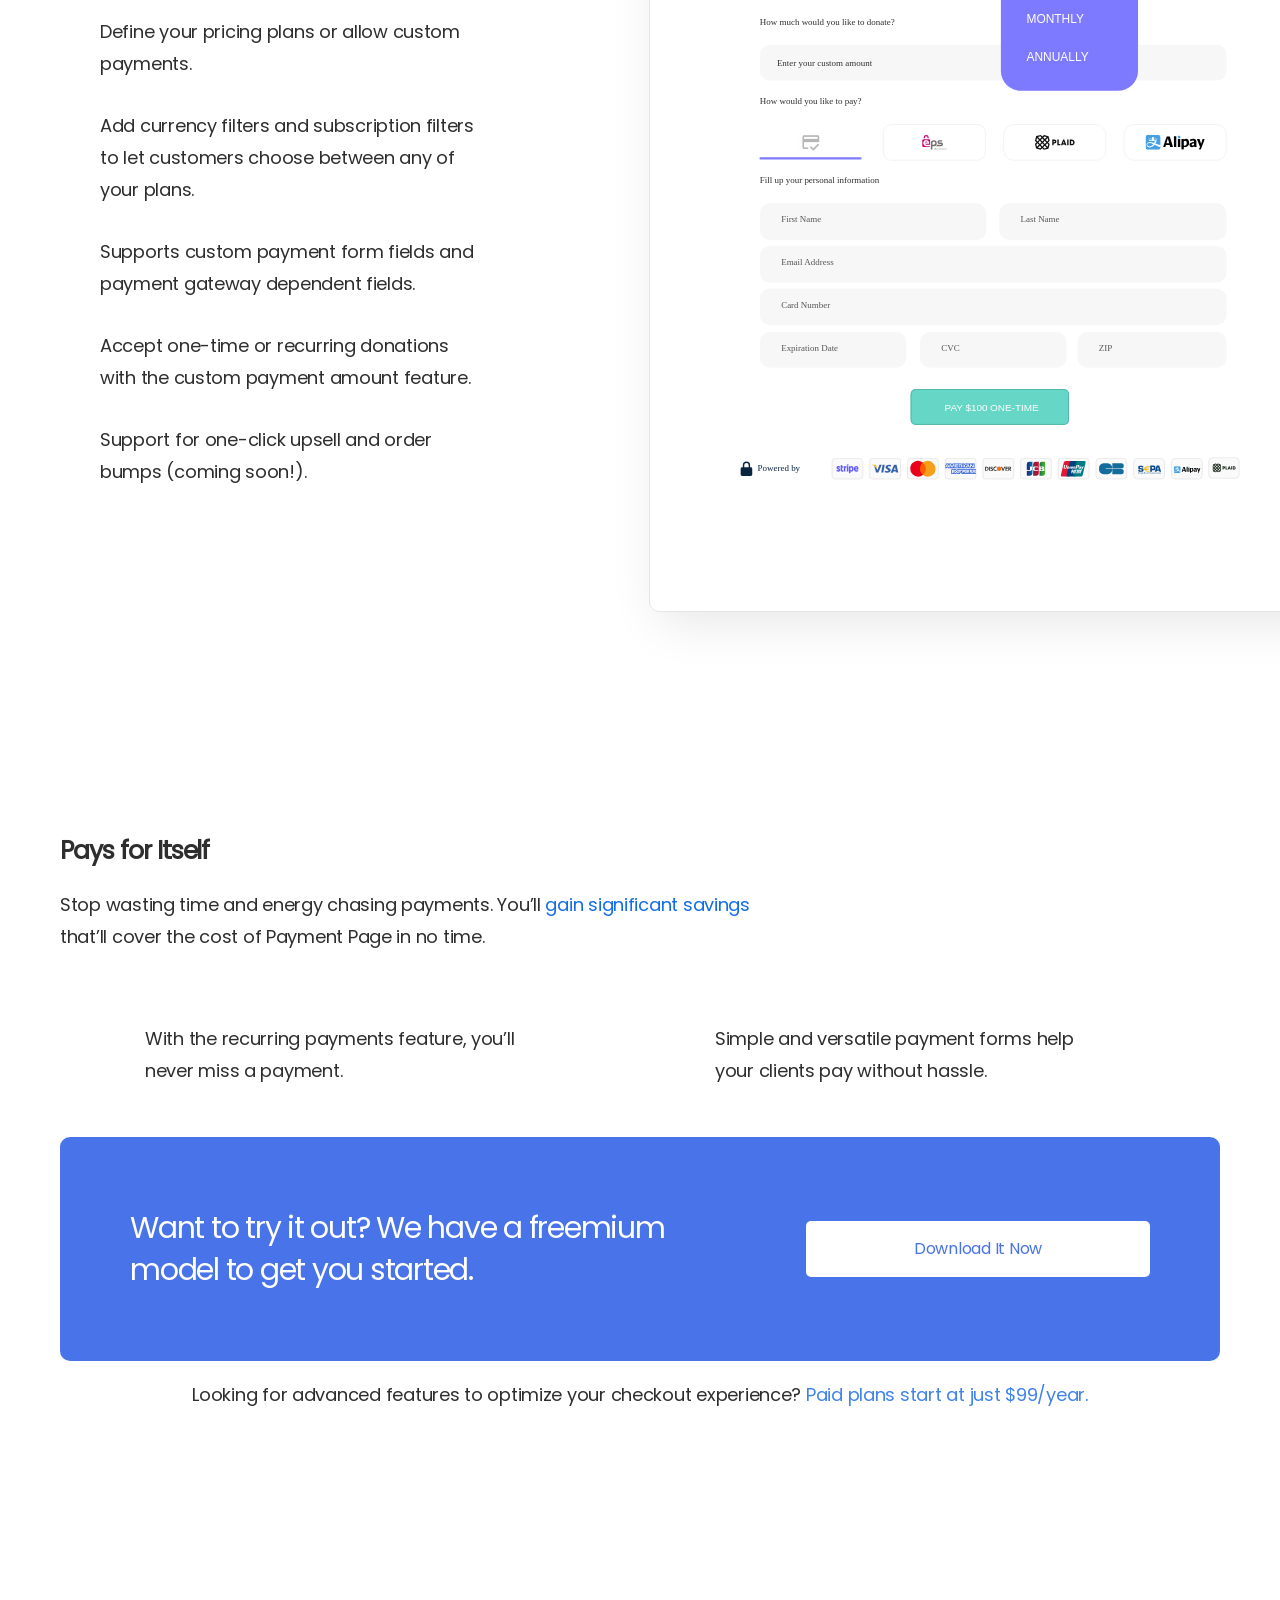
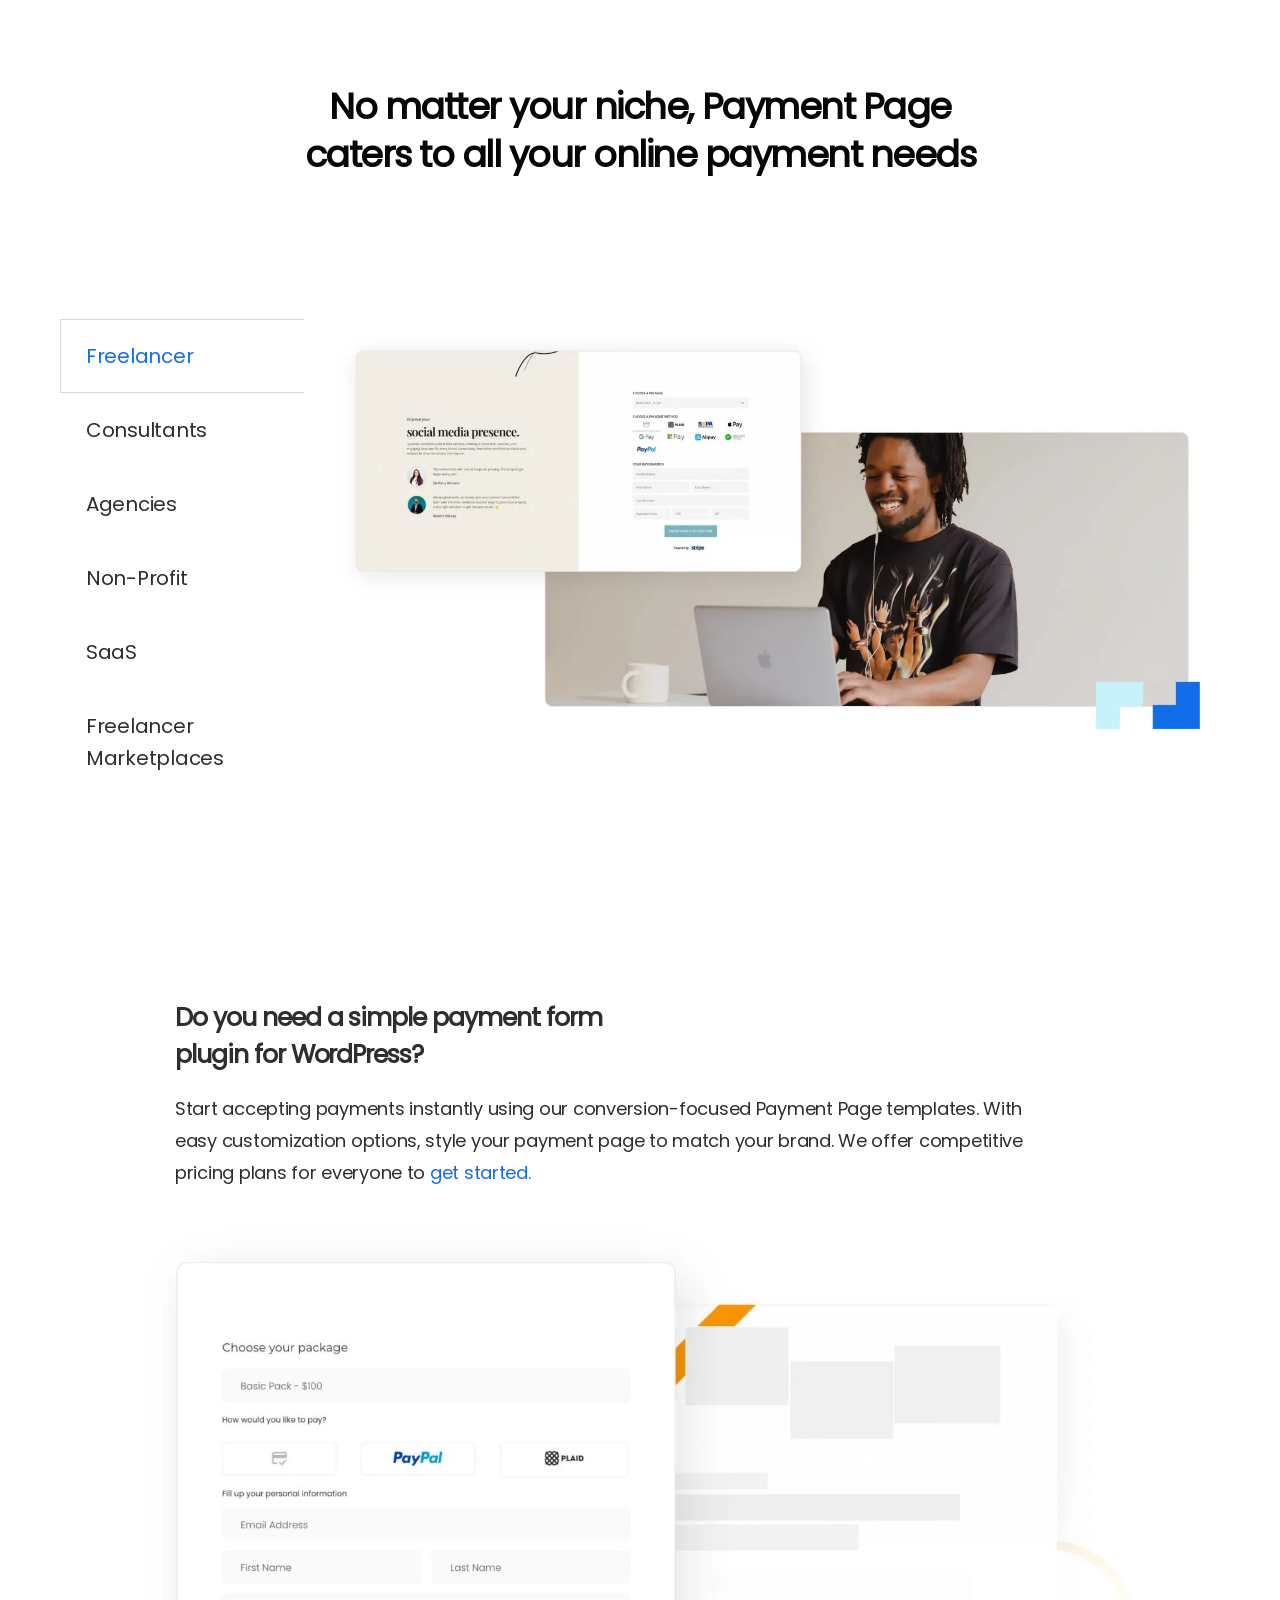
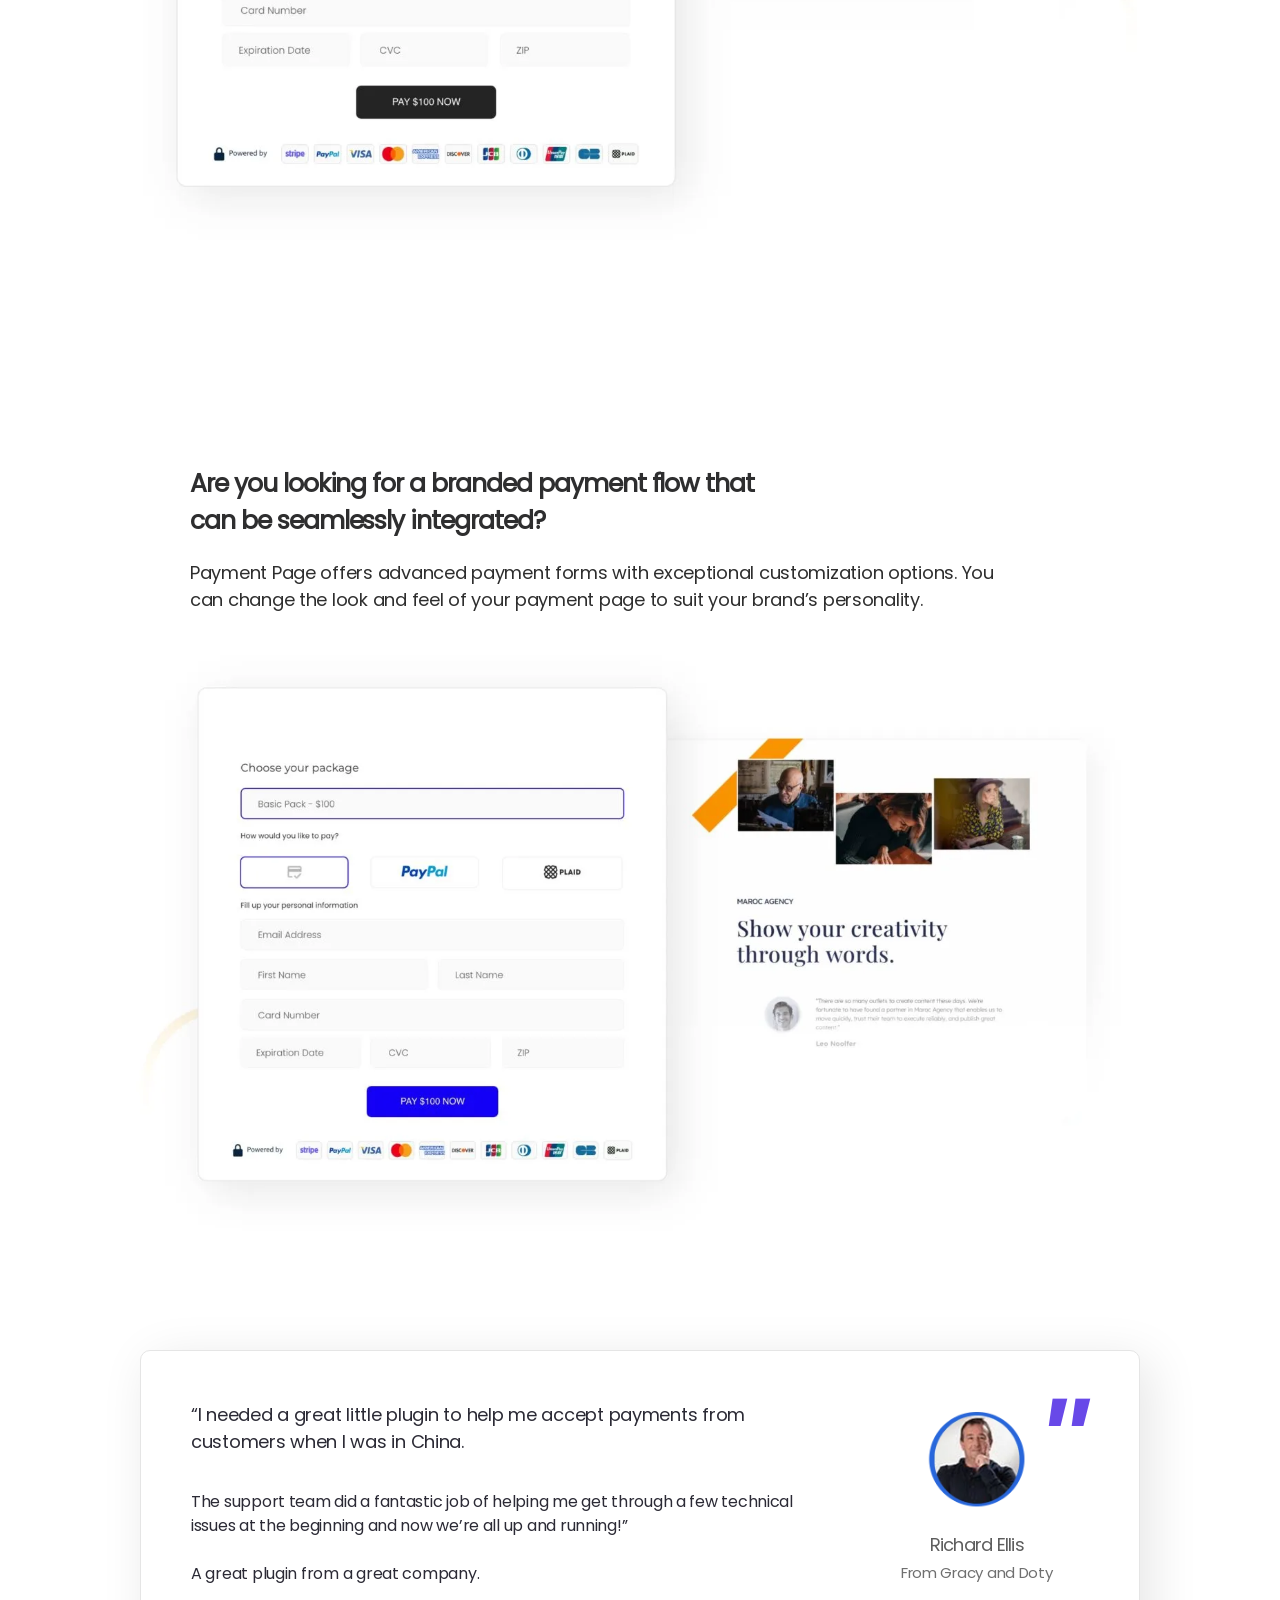
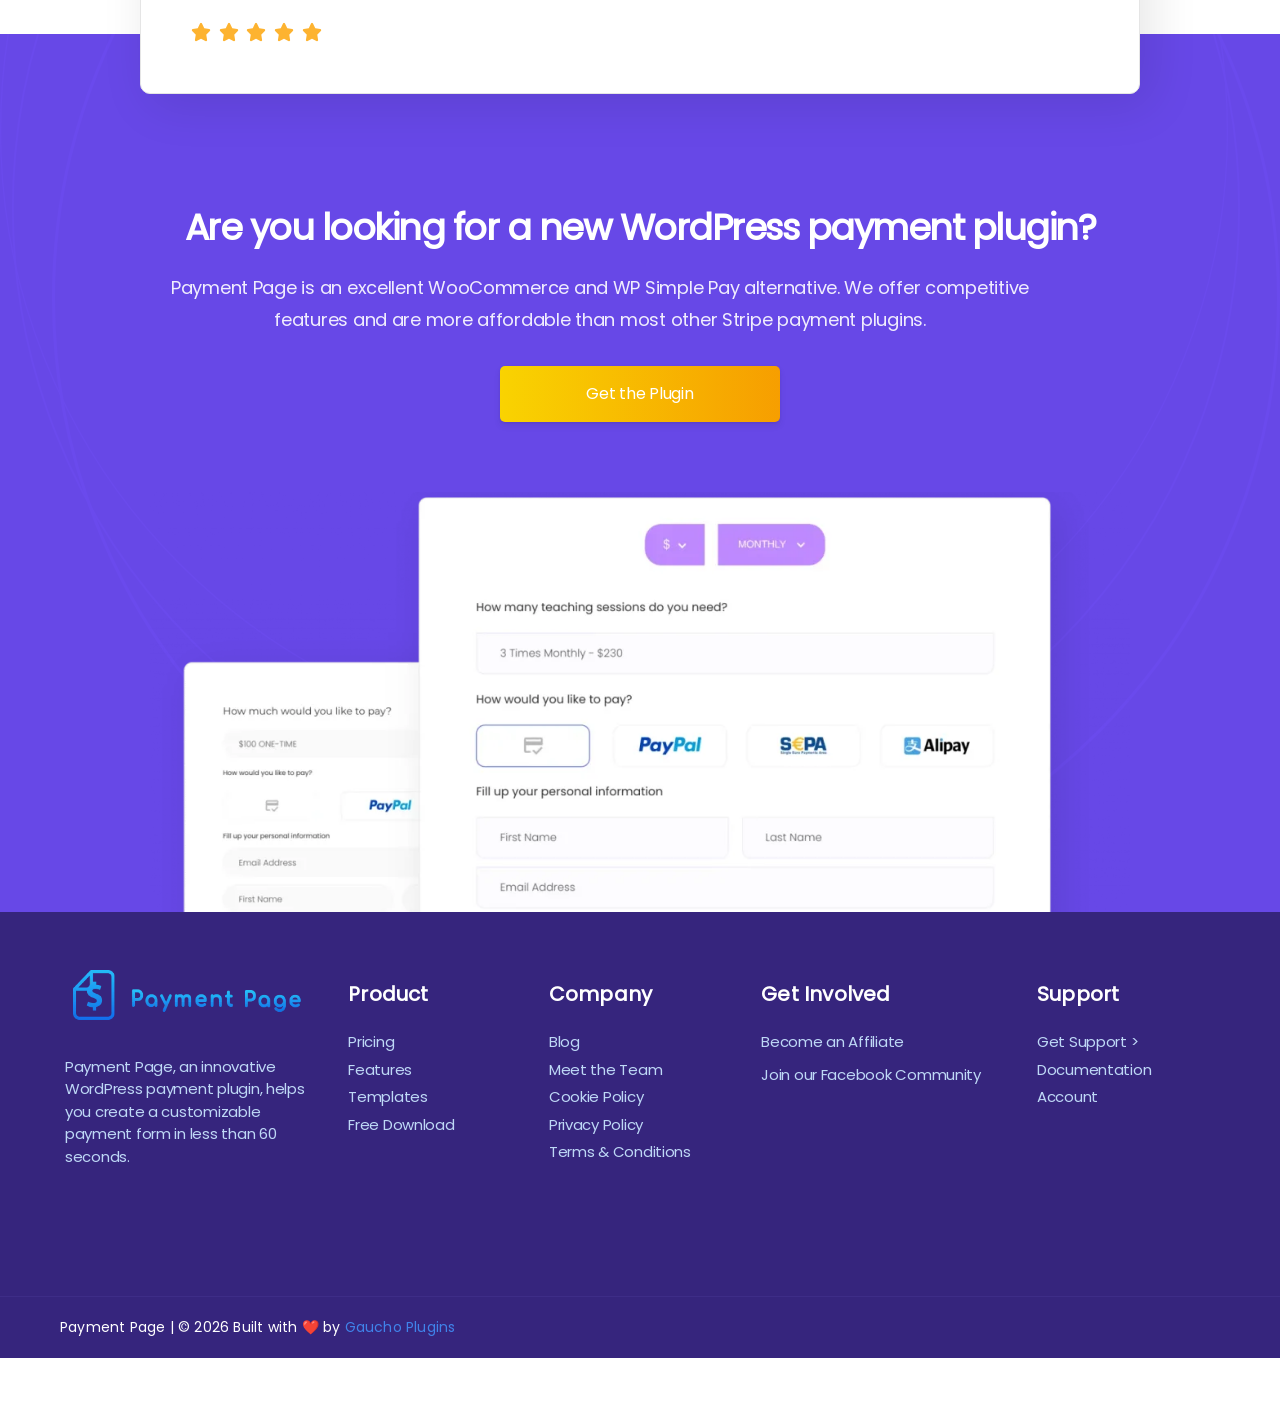
==== commit 381169a6: "Add feedback comment widget to portfolio bar" ====
--- a/index.html
+++ b/index.html
@@ -45,60 +45,65 @@
 <table class="cookielawinfo-row-cat-table cookielawinfo-winter"><thead><tr><th class="cookielawinfo-column-1">Cookie</th><th class="cookielawinfo-column-3">Duration</th><th class="cookielawinfo-column-4">Description</th></tr></thead><tbody><tr class="cookielawinfo-row"><td class="cookielawinfo-column-1">Nextroll</td><td class="cookielawinfo-column-3"></td><td class="cookielawinfo-column-4">Used for retargeting and advertising. </td></tr></tbody></table>								</div></div></div></div><div class="cli-tab-section"><div class="cli-tab-header"><a role="button" tabindex="0" class="cli-nav-link cli-settings-mobile" data-target="others" data-toggle="cli-toggle-tab">
 								Others							</a><div class="cli-switch"><input type="checkbox" id="wt-cli-checkbox-others" class="cli-user-preference-checkbox" data-id="checkbox-others"><label for="wt-cli-checkbox-others" class="cli-slider" data-cli-enable="Enabled" data-cli-disable="Disabled"><span class="wt-cli-sr-only">Others</span></label></div></div><div class="cli-tab-content"><div class="cli-tab-pane cli-fade" data-id="others"><div class="wt-cli-cookie-description">
 									Other uncategorized cookies are those that are being analyzed and have not been classified into a category as yet.
-<table class="cookielawinfo-row-cat-table cookielawinfo-winter"><thead><tr><th class="cookielawinfo-column-1">Cookie</th><th class="cookielawinfo-column-3">Duration</th><th class="cookielawinfo-column-4">Description</th></tr></thead><tbody><tr class="cookielawinfo-row"><td class="cookielawinfo-column-1">_fw_crm_v</td><td class="cookielawinfo-column-3">1 year</td><td class="cookielawinfo-column-4">No description</td></tr><tr class="cookielawinfo-row"><td class="cookielawinfo-column-1">_gat_gtag_UA_81623356_19</td><td class="cookielawinfo-column-3">1 minute</td><td class="cookielawinfo-column-4">No description</td></tr><tr class="cookielawinfo-row"><td class="cookielawinfo-column-1">_hjAbsoluteSessionInProgress</td><td class="cookielawinfo-column-3">30 minutes</td><td class="cookielawinfo-column-4">No description</td></tr><tr class="cookielawinfo-row"><td class="cookielawinfo-column-1">_hjid</td><td class="cookielawinfo-column-3">1 year</td><td class="cookielawinfo-column-4">This cookie is set by Hotjar. This cookie is set when the customer first lands on a page with the Hotjar script. It is used to persist the random user ID, unique to that site on the browser. This ensures that behavior in subsequent visits to the same site will be attributed to the same user ID.</td></tr><tr class="cookielawinfo-row"><td class="cookielawinfo-column-1">_hjIncludedInPageviewSample</td><td class="cookielawinfo-column-3">2 minutes</td><td class="cookielawinfo-column-4">No description</td></tr><tr class="cookielawinfo-row"><td class="cookielawinfo-column-1">cookielawinfo-checkbox-functional</td><td class="cookielawinfo-column-3">1 year</td><td class="cookielawinfo-column-4">The cookie is set by GDPR cookie consent to record the user consent for the cookies in the category "Functional".</td></tr><tr class="cookielawinfo-row"><td class="cookielawinfo-column-1">cookielawinfo-checkbox-others</td><td class="cookielawinfo-column-3">1 year</td><td class="cookielawinfo-column-4">No description</td></tr></tbody></table>								</div></div></div></div></div></div></div></div><div class="cli-modal-footer"><div class="wt-cli-element cli-container-fluid cli-tab-container"><div class="cli-row"><div class="cli-col-12 cli-align-items-stretch cli-px-0"><div class="cli-tab-footer wt-cli-privacy-overview-actions"><a id="wt-cli-privacy-save-btn" role="button" tabindex="0" data-cli-action="accept" class="wt-cli-privacy-btn cli_setting_save_button wt-cli-privacy-accept-btn cli-btn">SAVE &amp; ACCEPT</a></div><div class="wt-cli-ckyes-footer-section"><div class="wt-cli-ckyes-brand-logo">Powered by <a><img src="_a/8b2a41292233.svg" alt="CookieYes Logo" decoding="sync"></a></div></div></div></div></div></div></div></div></div><div class="cli-modal-backdrop cli-fade cli-settings-overlay"></div><div class="cli-modal-backdrop cli-fade cli-popupbar-overlay"></div><span id="elementor-device-mode" class="elementor-screen-only"></span><svg style="display: none;" class="e-font-icon-svg-symbols"></svg><!-- bof-portfolio-bar --><a href="https://brandonfire.com/portfolio/" id="bof-portfolio-bar" rel="noopener" style="position:fixed;left:0;right:0;bottom:0;z-index:2147483647;display:flex;align-items:center;justify-content:center;gap:14px;flex-wrap:wrap;background:#0a0a0a;color:#ffffff !important;font-family:Inter,-apple-system,BlinkMacSystemFont,'Segoe UI',Roboto,Helvetica,Arial,sans-serif;font-size:14px;font-weight:500;line-height:1;letter-spacing:.2px;padding:15px 18px;text-decoration:none !important;box-shadow:0 -3px 22px rgba(0,0,0,.45);border-top:2px solid #0033e7;box-sizing:border-box;"><img src="[data-uri]" alt="" width="28" height="28" style="display:block;flex:0 0 auto;width:28px;height:28px;"><span style="opacity:.95;color:#fff;">Archived portfolio project by <strong style="font-weight:700;color:#fff;">Brand&nbsp;on&nbsp;Fire</strong></span><span style="background:#0033e7;color:#fff;padding:11px 22px;border-radius:6px;font-weight:700;font-size:14px;white-space:nowrap;box-shadow:0 2px 10px rgba(0,51,231,.4);">View&nbsp;all&nbsp;work&nbsp;&rarr;</span></a><script>(function(){function p(){var b=document.getElementById("bof-portfolio-bar");if(b&&document.body)document.body.style.setProperty("padding-bottom",b.offsetHeight+"px","important");}if(document.readyState!=="loading")p();else document.addEventListener("DOMContentLoaded",p);window.addEventListener("resize",p);})();</script><script>/* Brand on Fire portfolio feedback collector. All portfolio sites are one origin
-   (brand-on-fire.github.io) so localStorage is SHARED — comments accumulate in one place across every
-   site. "Export all" copies them to the clipboard to paste back to Claude. Zero backend. */
+<table class="cookielawinfo-row-cat-table cookielawinfo-winter"><thead><tr><th class="cookielawinfo-column-1">Cookie</th><th class="cookielawinfo-column-3">Duration</th><th class="cookielawinfo-column-4">Description</th></tr></thead><tbody><tr class="cookielawinfo-row"><td class="cookielawinfo-column-1">_fw_crm_v</td><td class="cookielawinfo-column-3">1 year</td><td class="cookielawinfo-column-4">No description</td></tr><tr class="cookielawinfo-row"><td class="cookielawinfo-column-1">_gat_gtag_UA_81623356_19</td><td class="cookielawinfo-column-3">1 minute</td><td class="cookielawinfo-column-4">No description</td></tr><tr class="cookielawinfo-row"><td class="cookielawinfo-column-1">_hjAbsoluteSessionInProgress</td><td class="cookielawinfo-column-3">30 minutes</td><td class="cookielawinfo-column-4">No description</td></tr><tr class="cookielawinfo-row"><td class="cookielawinfo-column-1">_hjid</td><td class="cookielawinfo-column-3">1 year</td><td class="cookielawinfo-column-4">This cookie is set by Hotjar. This cookie is set when the customer first lands on a page with the Hotjar script. It is used to persist the random user ID, unique to that site on the browser. This ensures that behavior in subsequent visits to the same site will be attributed to the same user ID.</td></tr><tr class="cookielawinfo-row"><td class="cookielawinfo-column-1">_hjIncludedInPageviewSample</td><td class="cookielawinfo-column-3">2 minutes</td><td class="cookielawinfo-column-4">No description</td></tr><tr class="cookielawinfo-row"><td class="cookielawinfo-column-1">cookielawinfo-checkbox-functional</td><td class="cookielawinfo-column-3">1 year</td><td class="cookielawinfo-column-4">The cookie is set by GDPR cookie consent to record the user consent for the cookies in the category "Functional".</td></tr><tr class="cookielawinfo-row"><td class="cookielawinfo-column-1">cookielawinfo-checkbox-others</td><td class="cookielawinfo-column-3">1 year</td><td class="cookielawinfo-column-4">No description</td></tr></tbody></table>								</div></div></div></div></div></div></div></div><div class="cli-modal-footer"><div class="wt-cli-element cli-container-fluid cli-tab-container"><div class="cli-row"><div class="cli-col-12 cli-align-items-stretch cli-px-0"><div class="cli-tab-footer wt-cli-privacy-overview-actions"><a id="wt-cli-privacy-save-btn" role="button" tabindex="0" data-cli-action="accept" class="wt-cli-privacy-btn cli_setting_save_button wt-cli-privacy-accept-btn cli-btn">SAVE &amp; ACCEPT</a></div><div class="wt-cli-ckyes-footer-section"><div class="wt-cli-ckyes-brand-logo">Powered by <a><img src="_a/8b2a41292233.svg" alt="CookieYes Logo" decoding="sync"></a></div></div></div></div></div></div></div></div></div><div class="cli-modal-backdrop cli-fade cli-settings-overlay"></div><div class="cli-modal-backdrop cli-fade cli-popupbar-overlay"></div><span id="elementor-device-mode" class="elementor-screen-only"></span><svg style="display: none;" class="e-font-icon-svg-symbols"></svg><!-- bof-portfolio-bar --><a href="https://brandonfire.com/portfolio/" id="bof-portfolio-bar" rel="noopener" style="position:fixed;left:0;right:0;bottom:0;z-index:2147483647;display:flex;align-items:center;justify-content:center;gap:14px;flex-wrap:wrap;background:#0a0a0a;color:#ffffff !important;font-family:Inter,-apple-system,BlinkMacSystemFont,'Segoe UI',Roboto,Helvetica,Arial,sans-serif;font-size:14px;font-weight:500;line-height:1;letter-spacing:.2px;padding:15px 18px;text-decoration:none !important;box-shadow:0 -3px 22px rgba(0,0,0,.45);border-top:2px solid #0033e7;box-sizing:border-box;"><img src="[data-uri]" alt="" width="28" height="28" style="display:block;flex:0 0 auto;width:28px;height:28px;"><span style="opacity:.95;color:#fff;">Archived portfolio project by <strong style="font-weight:700;color:#fff;">Brand&nbsp;on&nbsp;Fire</strong></span><span style="background:#0033e7;color:#fff;padding:11px 22px;border-radius:6px;font-weight:700;font-size:14px;white-space:nowrap;box-shadow:0 2px 10px rgba(0,51,231,.4);">View&nbsp;all&nbsp;work&nbsp;&rarr;</span></a><script>(function(){function p(){var b=document.getElementById("bof-portfolio-bar");if(b&&document.body)document.body.style.setProperty("padding-bottom",b.offsetHeight+"px","important");}if(document.readyState!=="loading")p();else document.addEventListener("DOMContentLoaded",p);window.addEventListener("resize",p);})();</script><script>/* Brand on Fire portfolio feedback collector. All portfolio sites share one origin
+   (brand-on-fire.github.io) so localStorage is SHARED — comments pool in one place across every site.
+   Rendered in a SHADOW DOM so the host site's CSS can't bleed in and its `pointer-events:none` form-
+   disable rule can't kill the textarea. "Export all" copies everything to the clipboard. Zero backend. */
 (function () {
   var K = 'bof_feedback', D = document;
+  if (D.getElementById('bof-fb-host')) return;                 // already injected
   function L() { try { return JSON.parse(localStorage.getItem(K)) || []; } catch (e) { return []; } }
   function SV(a) { try { localStorage.setItem(K, JSON.stringify(a)); } catch (e) {} }
   function slug() { var p = location.pathname.split('/').filter(Boolean); return p[0] || '(root)'; }
   function barH() { var b = D.getElementById('bof-portfolio-bar'); return b ? b.offsetHeight : 0; }
-  if (D.getElementById('bof-fb-tog')) return;               // already injected
   var open = localStorage.getItem('bof_fb_open') === '1';
 
-  var tog = D.createElement('div'); tog.id = 'bof-fb-tog';
-  tog.style.cssText = 'position:fixed;right:14px;z-index:2147483647;background:#0033e7;color:#fff;font:600 13px Inter,system-ui,Arial,sans-serif;padding:9px 14px;border-radius:8px 8px 0 0;cursor:pointer;box-shadow:0 -2px 12px rgba(0,0,0,.4)';
+  var host = D.createElement('div'); host.id = 'bof-fb-host';
+  host.style.cssText = 'all:initial;position:fixed;left:0;right:0;bottom:0;z-index:2147483647;pointer-events:none';
+  var R = host.attachShadow({ mode: 'open' });
+  R.innerHTML =
+    '<style>' +
+    ':host{all:initial}' +
+    'div,textarea,button,span{box-sizing:border-box;font-family:Inter,system-ui,-apple-system,"Segoe UI",Arial,sans-serif;margin:0}' +
+    '.tog{position:fixed;right:14px;background:#0033e7;color:#fff;font-weight:600;font-size:13px;padding:9px 14px;border-radius:8px 8px 0 0;cursor:pointer;box-shadow:0 -2px 12px rgba(0,0,0,.45);pointer-events:auto;user-select:none}' +
+    '.pan{position:fixed;left:0;right:0;background:#0a0a0a;border-top:2px solid #0033e7;height:150px;padding:10px 12px;display:none;pointer-events:auto}' +
+    '.pan.open{display:block}' +
+    'textarea{display:block;width:100%;height:88px;background:#16181d;color:#fff;border:1px solid #2a2d35;border-radius:6px;padding:8px;font-size:13px;line-height:1.45;resize:none;pointer-events:auto;-webkit-user-select:text;user-select:text;outline:none}' +
+    'textarea:focus{border-color:#0033e7}' +
+    '.row{display:flex;gap:8px;align-items:center;margin-top:8px}' +
+    'button{border:0;border-radius:6px;padding:8px 14px;font-weight:600;font-size:13px;cursor:pointer;pointer-events:auto}' +
+    '.save{background:#0033e7;color:#fff}.exp{background:#16181d;color:#8bccff;border:1px solid #2a2d35}.clr{background:transparent;color:#888}' +
+    '.st{color:#9aa3b2;font-size:12px;margin-left:auto}' +
+    '</style>' +
+    '<div class="tog" id="tog"></div>' +
+    '<div class="pan" id="pan"><textarea id="ta" placeholder="Your feedback for this page…"></textarea>' +
+    '<div class="row"><button class="save" id="save">Save comment</button><button class="exp" id="exp">Export all</button><button class="clr" id="clr">Clear</button><span class="st" id="st"></span></div></div>';
+  D.body.appendChild(host);
 
-  var pan = D.createElement('div'); pan.id = 'bof-fb-pan';
-  pan.style.cssText = 'position:fixed;left:0;right:0;z-index:2147483647;background:#0a0a0a;border-top:2px solid #0033e7;box-sizing:border-box;height:150px;display:none;padding:10px 12px;font-family:Inter,system-ui,Arial,sans-serif';
-
-  var ta = D.createElement('textarea');
-  ta.placeholder = 'Your feedback for this page…';
-  ta.style.cssText = 'width:100%;height:88px;background:#16181d;color:#fff;border:1px solid #2a2d35;border-radius:6px;padding:8px;font:13px/1.45 inherit;resize:none;box-sizing:border-box';
+  var tog = R.getElementById('tog'), pan = R.getElementById('pan'), ta = R.getElementById('ta'), st = R.getElementById('st');
   ta.value = localStorage.getItem('bof_fb_draft') || '';
-  ta.oninput = function () { localStorage.setItem('bof_fb_draft', ta.value); };
-
-  var row = D.createElement('div'); row.style.cssText = 'display:flex;gap:8px;align-items:center;margin-top:8px';
-  function btn(t, css) { var b = D.createElement('button'); b.textContent = t; b.style.cssText = 'border:0;border-radius:6px;padding:8px 14px;font:600 13px inherit;cursor:pointer;' + css; return b; }
-  var saveB = btn('Save comment', 'background:#0033e7;color:#fff');
-  var expB = btn('Export all', 'background:#16181d;color:#8bccff;border:1px solid #2a2d35');
-  var clrB = btn('Clear', 'background:transparent;color:#777');
-  var st = D.createElement('span'); st.style.cssText = 'color:#9aa3b2;font:12px Inter,system-ui,Arial,sans-serif;margin-left:auto';
-  row.appendChild(saveB); row.appendChild(expB); row.appendChild(clrB); row.appendChild(st);
-  pan.appendChild(ta); pan.appendChild(row); D.body.appendChild(pan); D.body.appendChild(tog);
-
+  ta.addEventListener('input', function () { localStorage.setItem('bof_fb_draft', ta.value); });
   function refresh() {
     var h = barH(), n = L().length;
-    pan.style.bottom = h + 'px'; pan.style.display = open ? 'block' : 'none';
+    pan.style.bottom = h + 'px'; pan.classList.toggle('open', open);
     tog.style.bottom = (open ? 150 + h : h) + 'px';
     tog.textContent = '💬 Feedback (' + n + ') ' + (open ? '▾' : '▴');
     st.textContent = n + ' saved · ' + slug();
   }
-  tog.onclick = function () { open = !open; localStorage.setItem('bof_fb_open', open ? '1' : '0'); refresh(); if (open) ta.focus(); };
-  saveB.onclick = function () {
+  tog.addEventListener('click', function () { open = !open; localStorage.setItem('bof_fb_open', open ? '1' : '0'); refresh(); if (open) setTimeout(function () { ta.focus(); }, 0); });
+  R.getElementById('save').addEventListener('click', function () {
     var t = ta.value.trim(); if (!t) return;
     var a = L(); a.push({ site: slug(), page: location.pathname, text: t, ts: new Date().toISOString() }); SV(a);
     ta.value = ''; localStorage.removeItem('bof_fb_draft'); refresh();
-    saveB.textContent = 'Saved ✓'; setTimeout(function () { saveB.textContent = 'Save comment'; }, 900);
-  };
-  expB.onclick = function () {
+    var b = R.getElementById('save'); b.textContent = 'Saved ✓'; setTimeout(function () { b.textContent = 'Save comment'; }, 900);
+  });
+  R.getElementById('exp').addEventListener('click', function () {
     var a = L(); if (!a.length) { alert('No comments saved yet.'); return; }
     var txt = 'PORTFOLIO FEEDBACK (' + a.length + ' comments)\n\n' + a.map(function (c) { return '[' + c.site + c.page + ']\n' + c.text; }).join('\n\n');
-    if (navigator.clipboard && navigator.clipboard.writeText) navigator.clipboard.writeText(txt).then(function () { alert('Copied ' + a.length + ' comments — paste them to Claude.'); }, function () { window.prompt('Copy all feedback (Cmd+C):', txt); });
-    else window.prompt('Copy all feedback (Cmd+C):', txt);
-  };
-  clrB.onclick = function () { if (confirm('Clear all ' + L().length + ' saved comments?')) { SV([]); refresh(); } };
+    if (navigator.clipboard && navigator.clipboard.writeText) navigator.clipboard.writeText(txt).then(function () { alert('Copied ' + a.length + ' comments — paste to Claude.'); }, function () { window.prompt('Copy all (Cmd+C):', txt); });
+    else window.prompt('Copy all (Cmd+C):', txt);
+  });
+  R.getElementById('clr').addEventListener('click', function () { if (confirm('Clear all ' + L().length + ' comments?')) { SV([]); refresh(); } });
   window.addEventListener('resize', refresh);
   if (D.readyState !== 'loading') refresh(); else D.addEventListener('DOMContentLoaded', refresh);
 })();
